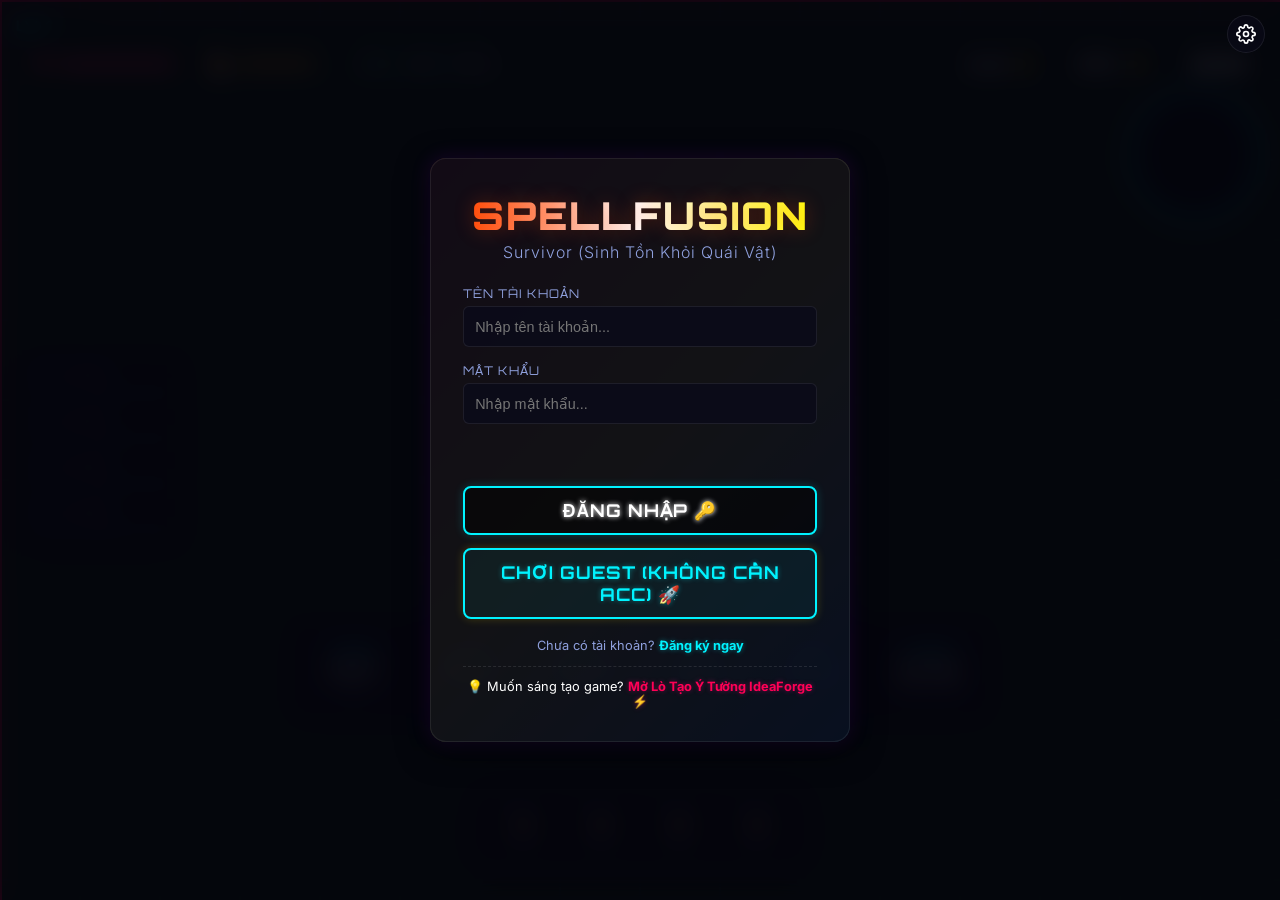
==== index.html @ fd679a21 "First commit to push code First commit to push code" ====
<!DOCTYPE html>
<html lang="vi">
<head>
  <meta charset="UTF-8">
  <meta name="viewport" content="width=device-width, initial-scale=1.0">
  <title>Spellfusion Survivor - Pháp Sư Ghép Ngọc</title>
  <link rel="stylesheet" href="style.css">
  <script>
    window.addEventListener('error', function(e) {
      const errorDiv = document.getElementById('debug-error-console') || document.createElement('div');
      errorDiv.id = 'debug-error-console';
      errorDiv.style.position = 'fixed';
      errorDiv.style.bottom = '0';
      errorDiv.style.left = '0';
      errorDiv.style.width = '100%';
      errorDiv.style.maxHeight = '250px';
      errorDiv.style.background = 'rgba(255, 0, 0, 0.9)';
      errorDiv.style.color = 'white';
      errorDiv.style.padding = '15px';
      errorDiv.style.zIndex = '100000';
      errorDiv.style.overflow = 'auto';
      errorDiv.style.fontFamily = 'monospace';
      errorDiv.style.fontSize = '12px';
      errorDiv.style.boxSizing = 'border-box';
      
      let msg = e.message || 'Lỗi tải script/module';
      let src = e.filename || (e.target && (e.target.src || e.target.href)) || 'Unknown Source';
      errorDiv.innerHTML += '<div><b>[Static Error]</b> ' + msg + ' at ' + src + '</div>';
      document.body.appendChild(errorDiv);
    }, true);

    window.addEventListener('unhandledrejection', function(e) {
      const errorDiv = document.getElementById('debug-error-console') || document.createElement('div');
      errorDiv.id = 'debug-error-console';
      errorDiv.style.position = 'fixed';
      errorDiv.style.bottom = '0';
      errorDiv.style.left = '0';
      errorDiv.style.width = '100%';
      errorDiv.style.maxHeight = '250px';
      errorDiv.style.background = 'rgba(255, 100, 0, 0.9)';
      errorDiv.style.color = 'white';
      errorDiv.style.padding = '15px';
      errorDiv.style.zIndex = '100000';
      errorDiv.style.overflow = 'auto';
      errorDiv.style.fontFamily = 'monospace';
      errorDiv.style.fontSize = '12px';
      errorDiv.style.boxSizing = 'border-box';
      errorDiv.innerHTML += '<div><b>[Unhandled Rejection]</b> ' + (e.reason && e.reason.message ? e.reason.message : e.reason) + '</div>';
      document.body.appendChild(errorDiv);
    });
  </script>
</head>
<body>
  <div id="game-container">
    <!-- Game Canvas -->
    <canvas id="game-canvas"></canvas>

    <!-- Wave Control Panel (Skip Wave & Auto Skip) -->
    <div id="wave-control-panel" class="wave-control-panel" style="display: none;">
      <button id="skip-wave-btn" class="wave-btn">BỎ QUA CHỜ ➔</button>
      <label class="wave-checkbox-label">
        <input type="checkbox" id="auto-skip-checkbox">
        TỰ ĐỘNG BẮT ĐẦU ĐỢT
      </label>
    </div>

    <!-- Cooldown Sidebar (Left Corner) -->
    <div id="cooldown-sidebar" class="sidebar-cooldown-panel"></div>

    <!-- Minimap Panel (Top Right Corner) -->
    <div id="minimap-container" class="minimap-panel">
      <canvas id="minimap-canvas" width="120" height="120"></canvas>
    </div>

    <!-- HUD (Heads-Up Display) -->
    <div id="hud">
      <div class="hud-top">
        <!-- XP Progress Bar -->
        <div class="xp-container">
          <div class="xp-label">LV. <span id="hud-level">1</span></div>
          <div class="xp-bar-outer">
            <div id="hud-xp-bar" class="xp-bar-inner"></div>
          </div>
        </div>

        <div class="hud-stats-row" style="display: flex; align-items: center; gap: 0.8rem; flex-wrap: wrap;">
          <!-- HP Health Bar -->
          <div class="health-container" style="display: flex; align-items: center; gap: 0.4rem;">
            <span class="health-icon" style="color: #ff3366; font-size: 1.1rem; text-shadow: 0 0 5px #ff3366;">❤</span>
            <div class="health-bar-outer" style="width: 120px; height: 10px; background: rgba(255,255,255,0.06); border: 1px solid var(--glass-border); border-radius: 5px; overflow: hidden; position: relative;">
              <div id="hud-health-bar" class="health-bar-inner" style="width: 100%; height: 100%; background: #ff3366; box-shadow: 0 0 5px #ff3366; transition: width 0.15s;"></div>
            </div>
          </div>

          <!-- Hunger Bar -->
          <div class="hunger-container" style="display: flex; align-items: center; gap: 0.4rem;">
            <span class="hunger-icon" style="color: #ff9800; font-size: 1.1rem; text-shadow: 0 0 5px #ff9800;">🍖</span>
            <div class="hunger-bar-outer" style="width: 80px; height: 8px; background: rgba(255,255,255,0.06); border: 1px solid var(--glass-border); border-radius: 4px; overflow: hidden; position: relative;">
              <div id="hud-hunger-bar" class="hunger-bar-inner" style="width: 100%; height: 100%; background: #ff9800; box-shadow: 0 0 5px #ff9800; transition: width 0.1s;"></div>
            </div>
          </div>

          <!-- Resources Panel -->
          <div class="resources-group" style="display: flex; align-items: center; gap: 0.8rem; font-family: 'Orbitron', sans-serif; font-size: 0.75rem; color: #fff; margin-left: 1rem; border-left: 1px dashed rgba(255,255,255,0.15); padding-left: 1rem;">
            <div class="hud-resource">Gỗ: <span id="hud-wood" style="color: #00ff7f; font-weight: bold;">0</span></div>
            <div class="hud-resource">Đá: <span id="hud-stone" style="color: #87cefa; font-weight: bold;">0</span></div>
            <div class="hud-resource">Sắt: <span id="hud-iron" style="color: #da70d6; font-weight: bold;">0</span></div>
          </div>

          <!-- Score, Kills, Timer -->
          <div class="stats-group" style="margin-left: auto; display: flex; gap: 0.8rem;">
            <div class="hud-stat">Quái: <span id="hud-kills">0</span></div>
            <div class="hud-stat">Điểm: <span id="hud-score">0</span></div>
            <div class="hud-stat timer"><span id="hud-timer">00:00</span></div>
          </div>
        </div>
      </div>

      <!-- Spells List HUD (Bottom Center) -->
      <div id="element-hud" class="spells-hud">
        <div class="spell-slot-container">
          <div class="spell-hud-slot empty" id="spell-slot-1">
            <div class="spell-hud-cd-overlay" id="spell-cd-1"></div>
            <span class="spell-hud-key">Z</span>
            <span class="spell-hud-lvl"></span>
            <div class="spell-hud-icon">🔒</div>
            <div class="spell-hud-name">KHOÁ</div>
          </div>
          <div class="spell-hud-slot empty" id="spell-slot-2">
            <div class="spell-hud-cd-overlay" id="spell-cd-2"></div>
            <span class="spell-hud-key">X</span>
            <span class="spell-hud-lvl"></span>
            <div class="spell-hud-icon">🔒</div>
            <div class="spell-hud-name">KHOÁ</div>
          </div>
          <div class="spell-hud-slot empty" id="spell-slot-3">
            <div class="spell-hud-cd-overlay" id="spell-cd-3"></div>
            <span class="spell-hud-key">C</span>
            <span class="spell-hud-lvl"></span>
            <div class="spell-hud-icon">🔒</div>
            <div class="spell-hud-name">KHOÁ</div>
          </div>
          <div class="spell-hud-slot empty" id="spell-slot-4">
            <div class="spell-hud-cd-overlay" id="spell-cd-4"></div>
            <span class="spell-hud-key">V</span>
            <span class="spell-hud-lvl"></span>
            <div class="spell-hud-icon">🔒</div>
            <div class="spell-hud-name">KHOÁ</div>
          </div>
        </div>
      </div>
    </div>

    <!-- Login / Register Screen -->
    <div id="login-screen" class="screen active">
      <div class="panel" style="max-width: 420px; width: 90%; padding: 2rem;">
        <h1 style="font-size: 2.4rem; margin-bottom: 0.2rem;">Spellfusion</h1>
        <div class="subtitle" style="margin-bottom: 1.5rem;">Survivor (Sinh Tồn Khỏi Quái Vật)</div>
        
        <!-- Login Form -->
        <div id="login-form-container">
          <div style="text-align: left; margin-bottom: 1rem;">
            <label style="font-family: 'Orbitron', sans-serif; font-size: 0.75rem; color: #8fa0dd; display: block; margin-bottom: 0.35rem; letter-spacing: 1px;">TÊN TÀI KHOẢN</label>
            <input type="text" id="login-username" placeholder="Nhập tên tài khoản..." maxlength="12" style="width: 100%; padding: 0.7rem; border-radius: 6px; border: 1px solid var(--glass-border); background: rgba(10,10,25,0.8); color: #fff; outline: none; font-size: 0.9rem;">
          </div>
          <div style="text-align: left; margin-bottom: 1.2rem;">
            <label style="font-family: 'Orbitron', sans-serif; font-size: 0.75rem; color: #8fa0dd; display: block; margin-bottom: 0.35rem; letter-spacing: 1px;">MẬT KHẨU</label>
            <input type="password" id="login-password" placeholder="Nhập mật khẩu..." style="width: 100%; padding: 0.7rem; border-radius: 6px; border: 1px solid var(--glass-border); background: rgba(10,10,25,0.8); color: #fff; outline: none; font-size: 0.9rem;">
          </div>
          <div id="login-message" style="color: var(--neon-magenta); font-size: 0.8rem; min-height: 1.2rem; margin-bottom: 1rem; font-weight: 600; text-align: center;"></div>
          <button id="login-btn" class="btn" style="width: 100%; margin-top: 0.5rem; padding: 0.7rem 1rem;">ĐĂNG NHẬP 🔑</button>
          <button id="guest-login-btn" class="btn btn-secondary" style="width: 100%; margin-top: 0.8rem; padding: 0.7rem 1rem; border-color: var(--neon-cyan); color: var(--neon-cyan); background: rgba(0, 243, 255, 0.05); text-shadow: 0 0 5px rgba(0,243,255,0.4);">CHƠI GUEST (KHÔNG CẦN ACC) 🚀</button>
          <div style="margin-top: 1.2rem; font-size: 0.8rem; color: #8fa0dd; text-align: center;">
            Chưa có tài khoản? <a href="#" id="go-to-register" style="color: var(--neon-cyan); text-decoration: none; font-weight: bold; text-shadow: 0 0 5px rgba(0, 243, 255, 0.4);">Đăng ký ngay</a>
          </div>
          <div style="margin-top: 0.8rem; padding-top: 0.8rem; border-top: 1px dashed rgba(255, 255, 255, 0.1); font-size: 0.8rem; text-align: center;">
            💡 Muốn sáng tạo game? <a href="./idea-forge/index.html" style="color: var(--neon-magenta); text-decoration: none; font-weight: bold; text-shadow: 0 0 5px rgba(255, 0, 127, 0.4);">Mở Lò Tạo Ý Tưởng IdeaForge ⚡</a>
          </div>
        </div>

        <!-- Register Form -->
        <div id="register-form-container" style="display: none;">
          <div style="text-align: left; margin-bottom: 1rem;">
            <label style="font-family: 'Orbitron', sans-serif; font-size: 0.75rem; color: #8fa0dd; display: block; margin-bottom: 0.35rem; letter-spacing: 1px;">TẠO TÊN TÀI KHOẢN</label>
            <input type="text" id="register-username" placeholder="Nhập tên đăng ký..." maxlength="12" style="width: 100%; padding: 0.7rem; border-radius: 6px; border: 1px solid var(--glass-border); background: rgba(10,10,25,0.8); color: #fff; outline: none; font-size: 0.9rem;">
          </div>
          <div style="text-align: left; margin-bottom: 1.2rem;">
            <label style="font-family: 'Orbitron', sans-serif; font-size: 0.75rem; color: #8fa0dd; display: block; margin-bottom: 0.35rem; letter-spacing: 1px;">TẠO MẬT KHẨU</label>
            <input type="password" id="register-password" placeholder="Nhập mật khẩu mới..." style="width: 100%; padding: 0.7rem; border-radius: 6px; border: 1px solid var(--glass-border); background: rgba(10,10,25,0.8); color: #fff; outline: none; font-size: 0.9rem;">
          </div>
          <div id="register-message" style="color: var(--neon-magenta); font-size: 0.8rem; min-height: 1.2rem; margin-bottom: 1rem; font-weight: 600; text-align: center;"></div>
          <button id="register-btn" class="btn btn-secondary" style="width: 100%; margin-top: 0.5rem; padding: 0.7rem 1rem;">ĐẠNG KÝ MỚI 📝</button>
          <div style="margin-top: 1.2rem; font-size: 0.8rem; color: #8fa0dd; text-align: center;">
            Đã có tài khoản? <a href="#" id="go-to-login" style="color: var(--neon-cyan); text-decoration: none; font-weight: bold; text-shadow: 0 0 5px rgba(0, 243, 255, 0.4);">Đăng nhập</a>
          </div>
        </div>
      </div>
    </div>

    <!-- Floating Settings Gear Button -->
    <button id="global-settings-btn" class="settings-gear-btn" title="Cài đặt">
      <svg viewBox="0 0 24 24" width="20" height="20" fill="none" stroke="currentColor" stroke-width="2" stroke-linecap="round" stroke-linejoin="round">
        <circle cx="12" cy="12" r="3"></circle>
        <path d="M19.4 15a1.65 1.65 0 0 0 .33 1.82l.06.06a2 2 0 1 1-2.83 2.83l-.06-.06a1.65 1.65 0 0 0-1.82-.33 1.65 1.65 0 0 0-1 1.51V21a2 2 0 0 1-4 0v-.09A1.65 1.65 0 0 0 9 19.4a1.65 1.65 0 0 0-1.82.33l-.06.06a2 2 0 1 1-2.83-2.83l.06-.06a1.65 1.65 0 0 0 .33-1.82 1.65 1.65 0 0 0-1.51-1H3a2 2 0 0 1 0-4h.09A1.65 1.65 0 0 0 4.6 9a1.65 1.65 0 0 0-.33-1.82l-.06-.06a2 2 0 1 1 2.83-2.83l.06.06a1.65 1.65 0 0 0 1.82.33H9a1.65 1.65 0 0 0 1-1.51V3a2 2 0 0 1 4 0v.09a1.65 1.65 0 0 0 1 1.51 1.65 1.65 0 0 0 1.82-.33l.06-.06a2 2 0 1 1 2.83 2.83l-.06.06a1.65 1.65 0 0 0-.33 1.82V9a1.65 1.65 0 0 0 1.51 1H21a2 2 0 0 1 0 4h-.09a1.65 1.65 0 0 0-1.51 1z"></path>
      </svg>
    </button>

    <!-- Lobby HUD Overlay (Profile and Giftcode visible in sảnh chờ) -->
    <div id="lobby-hud" class="lobby-hud" style="display: none;">
      <div class="lobby-profile-card">
        <div style="font-size: 0.85rem; color: #b0c0f0;">Chiến Binh: <strong id="lobby-username-display" style="color: #fff; text-shadow: 0 0 5px #fff;">Guest</strong></div>
        <div style="font-family: 'Orbitron', sans-serif; font-size: 0.72rem; color: var(--neon-cyan); margin-top: 2px;">LV <span id="lobby-menu-level">1</span></div>
        <div style="font-family: 'Orbitron', sans-serif; font-size: 0.75rem; color: var(--neon-yellow); margin-top: 2px;">Vàng: <span id="lobby-menu-gold">0</span></div>
        <button id="lobby-logout-btn" class="btn" style="margin-top: 8px; padding: 3px 8px; font-size: 0.65rem; border-color: var(--neon-magenta); color: var(--neon-magenta); width: 100%;">ĐĂNG XUẤT</button>
      </div>
      
      <div class="lobby-giftcode-card" style="margin-top: 12px;">
        <div style="font-family: 'Orbitron', sans-serif; font-size: 0.7rem; color: #8fa0dd; letter-spacing: 0.5px;">GIFTCODE</div>
        <div style="display: flex; gap: 4px; margin-top: 6px;">
          <input type="text" id="lobby-giftcode-input" placeholder="CODE..." style="width: 80px; padding: 4px; font-size: 0.7rem; border-radius: 4px; border: 1px solid var(--glass-border); background: rgba(10,10,25,0.8); color: #fff; outline: none; text-transform: uppercase;">
          <button id="lobby-giftcode-claim-btn" class="btn" style="padding: 4px 8px; font-size: 0.7rem; border-color: var(--neon-cyan);">NHẬN</button>
        </div>
        <div id="lobby-giftcode-message" style="font-size: 0.65rem; color: var(--neon-magenta); font-weight: 600; min-height: 12px; margin-top: 4px; text-align: center;"></div>
      </div>
    </div>

    <!-- Fallback Start Menu Screen (In case sảnh load chậm) -->
    <div id="start-screen" class="screen">
      <div class="panel" style="max-width: 420px; width: 90%; padding: 2rem;">
        <h2> Spellfusion </h2>
        <div class="subtitle" style="margin-bottom: 1.5rem;">Sảnh Chờ 2D Đang Tải...</div>
        <button id="start-btn" class="btn" style="width: 100%;">VÀO SẢNH CHỜ</button>
      </div>
    </div>

    <!-- Game Setup Modal (Triggers when Player walks to Portal) -->
    <div id="game-setup-modal" class="screen">
      <div class="panel" style="max-width: 600px; width: 95%; padding: 2rem; text-align: left;">
        <h2 style="text-align: center;">VÙNG ĐẤT CHIẾN ĐẤU</h2>
        <div class="subtitle" style="text-align: center; margin-bottom: 1.5rem;">Chọn bản đồ thế giới và độ khó để tiến vào sinh tồn</div>
        
        <div style="margin-bottom: 1.2rem;">
          <h3 style="font-family: 'Orbitron', sans-serif; font-size: 0.8rem; color: #8fa0dd; letter-spacing: 1px; text-transform: uppercase; margin-bottom: 0.5rem;">Chọn bản đồ</h3>
          <div id="map-selection" class="map-selection-container" style="margin: 0;">
            <!-- Injected by JS -->
          </div>
        </div>

        <div style="margin-bottom: 1.5rem;">
          <h3 style="font-family: 'Orbitron', sans-serif; font-size: 0.8rem; color: #8fa0dd; letter-spacing: 1px; text-transform: uppercase; margin-bottom: 0.5rem;">Độ Khó (Hệ Số Vàng)</h3>
          <div id="difficulty-selection" style="display: flex; gap: 0.5rem; width: 100%;">
            <button class="btn diff-btn selected" data-diff="normal" style="flex: 1; font-size: 0.7rem; padding: 0.5rem 0.2rem; border-color: #00ff7f; background: rgba(0, 255, 127, 0.05); color: #00ff7f;">THƯỜNG (x1)</button>
            <button class="btn diff-btn locked" id="diff-hard-btn" data-diff="hard" disabled style="flex: 1; font-size: 0.7rem; padding: 0.5rem 0.2rem; border-color: rgba(255,255,255,0.08); background: rgba(255,255,255,0.01); color: rgba(255,255,255,0.35); cursor: not-allowed;">KHÓ 🔒</button>
            <button class="btn diff-btn locked" id="diff-hardcore-btn" data-diff="hardcore" disabled style="flex: 1; font-size: 0.7rem; padding: 0.5rem 0.2rem; border-color: rgba(255,255,255,0.08); background: rgba(255,255,255,0.01); color: rgba(255,255,255,0.35); cursor: not-allowed;">SIÊU KHÓ 🔒</button>
          </div>
        </div>

        <div style="display: flex; gap: 1rem;">
          <button id="close-game-setup-btn" class="btn btn-secondary" style="flex: 1; border-color: var(--neon-magenta); color: #fff;">QUAY LẠI</button>
          <button id="play-btn" class="btn btn-start-game" style="flex: 1.5; border-color: var(--neon-cyan); box-shadow: 0 0 15px rgba(0, 243, 255, 0.3); background: rgba(0, 243, 255, 0.05);">CHIẾN LUÔN</button>
        </div>
      </div>
    </div>

    <!-- Central Settings Modal -->
    <div id="settings-modal" class="screen">
      <div class="panel" style="max-width: 640px; width: 95%; padding: 2rem; text-align: left;">
        <h2 style="text-align: center;">CÀI ĐẶT</h2>
        <div class="subtitle" style="text-align: center; margin-bottom: 1rem;">Cấu hình cá nhân hóa âm thanh, tâm ngắm, giao diện và gameplay</div>

        <!-- Tab switcher -->
        <div id="settings-tabs" style="display: flex; gap: 0.4rem; justify-content: center; margin-bottom: 1rem; flex-wrap: wrap;">
          <button class="settings-tab-btn active" data-panel="sound" style="background: none; border: 1px solid var(--neon-cyan); font-family: 'Orbitron', sans-serif; font-size: 0.65rem; font-weight: bold; color: var(--neon-cyan); cursor: pointer; padding: 0.35rem 0.7rem; border-radius: 4px; transition: all 0.2s;">ÂM THANH</button>
          <button class="settings-tab-btn" data-panel="crosshair" style="background: none; border: 1px solid rgba(255,255,255,0.15); font-family: 'Orbitron', sans-serif; font-size: 0.65rem; font-weight: bold; color: #8fa0dd; cursor: pointer; padding: 0.35rem 0.7rem; border-radius: 4px; transition: all 0.2s;">TÂM NGẮM</button>
          <button class="settings-tab-btn" data-panel="display" style="background: none; border: 1px solid rgba(255,255,255,0.15); font-family: 'Orbitron', sans-serif; font-size: 0.65rem; font-weight: bold; color: #8fa0dd; cursor: pointer; padding: 0.35rem 0.7rem; border-radius: 4px; transition: all 0.2s;">HIỂN THỊ</button>
          <button class="settings-tab-btn" data-panel="gameplay" style="background: none; border: 1px solid rgba(255,255,255,0.15); font-family: 'Orbitron', sans-serif; font-size: 0.65rem; font-weight: bold; color: #8fa0dd; cursor: pointer; padding: 0.35rem 0.7rem; border-radius: 4px; transition: all 0.2s;">GAMEPLAY</button>
          <button class="settings-tab-btn" data-panel="perf" style="background: none; border: 1px solid rgba(255,255,255,0.15); font-family: 'Orbitron', sans-serif; font-size: 0.65rem; font-weight: bold; color: #8fa0dd; cursor: pointer; padding: 0.35rem 0.7rem; border-radius: 4px; transition: all 0.2s;">HIỆU NĂNG</button>
        </div>

        <div class="settings-content" style="max-height: 400px; overflow-y: auto; padding-right: 0.5rem;">

          <!-- PANEL: SOUND -->
          <div class="settings-panel" id="panel-sound" style="display: flex; flex-direction: column; gap: 0.9rem;">
            <div class="settings-row" style="display: flex; align-items: center; justify-content: space-between;">
              <label style="font-size: 0.85rem; color: #a8b2db;">Âm lượng tổng:</label>
              <div style="display: flex; align-items: center; gap: 0.8rem; width: 60%;">
                <input type="range" id="settings-volume" min="0" max="100" value="50" style="flex-grow: 1;">
                <span id="volume-val" style="font-family: 'Orbitron', sans-serif; font-size: 0.8rem; width: 35px; text-align: right;">50%</span>
              </div>
            </div>
            <div class="settings-row" style="display: flex; align-items: center; justify-content: space-between;">
              <label style="font-size: 0.85rem; color: #a8b2db;">Âm lượng nhạc nền:</label>
              <div style="display: flex; align-items: center; gap: 0.8rem; width: 60%;">
                <input type="range" id="settings-music-volume" min="0" max="100" value="40" style="flex-grow: 1;">
                <span id="music-vol-val" style="font-family: 'Orbitron', sans-serif; font-size: 0.8rem; width: 35px; text-align: right;">40%</span>
              </div>
            </div>
            <div class="settings-row" style="display: flex; align-items: center; justify-content: space-between;">
              <label style="font-size: 0.85rem; color: #a8b2db;">Âm lượng hiệu ứng:</label>
              <div style="display: flex; align-items: center; gap: 0.8rem; width: 60%;">
                <input type="range" id="settings-sfx-volume" min="0" max="100" value="70" style="flex-grow: 1;">
                <span id="sfx-vol-val" style="font-family: 'Orbitron', sans-serif; font-size: 0.8rem; width: 35px; text-align: right;">70%</span>
              </div>
            </div>
            <div class="settings-row" style="display: flex; align-items: center; justify-content: space-between;">
              <label style="font-size: 0.85rem; color: #a8b2db;">Tắt tiếng hoàn toàn:</label>
              <input type="checkbox" id="settings-mute" style="accent-color: var(--neon-magenta); cursor: pointer; width: 16px; height: 16px;">
            </div>
            <div class="settings-row" style="display: flex; align-items: center; justify-content: space-between;">
              <label style="font-size: 0.85rem; color: #a8b2db;">Tự tắt khi mất cửa sổ:</label>
              <input type="checkbox" id="settings-auto-mute" style="accent-color: var(--neon-magenta); cursor: pointer; width: 16px; height: 16px;" checked>
            </div>
          </div>

          <!-- PANEL: CROSSHAIR -->
          <div class="settings-panel" id="panel-crosshair" style="display: none; flex-direction: column; gap: 0.9rem;">
            <div class="settings-row" style="display: flex; align-items: center; justify-content: space-between;">
              <label style="font-size: 0.85rem; color: #a8b2db;">Kiểu tâm:</label>
              <select id="settings-crosshair-type" style="padding: 0.4rem; border-radius: 4px; border: 1px solid var(--glass-border); background: rgba(10,10,25,0.8); color: #fff; outline: none; width: 50%;">
                <option value="cross">Chữ Thập (+)</option>
                <option value="dot">Chấm Tròn (·)</option>
                <option value="circle">Vòng Tròn (⊙)</option>
                <option value="square">Hình Vuông (□)</option>
              </select>
            </div>
            <div class="settings-row" style="display: flex; align-items: center; justify-content: space-between;">
              <label style="font-size: 0.85rem; color: #a8b2db;">Màu sắc:</label>
              <div style="display: flex; align-items: center; gap: 0.6rem; width: 60%;">
                <select id="settings-crosshair-color" style="padding: 0.4rem; border-radius: 4px; border: 1px solid var(--glass-border); background: rgba(10,10,25,0.8); color: #fff; outline: none; flex-grow: 1;">
                  <option value="#00f3ff">Xanh Neon</option>
                  <option value="#ff0055">Đỏ Neon</option>
                  <option value="#00ff7f">Lục Neon</option>
                  <option value="#ffe600">Vàng Neon</option>
                  <option value="#ff9000">Cam Neon</option>
                  <option value="#cc00ff">Tím Neon</option>
                  <option value="#ffffff">Trắng</option>
                  <option value="custom">Tự chọn...</option>
                </select>
                <input type="color" id="settings-crosshair-custom-color" value="#00f3ff" style="width: 32px; height: 32px; border: none; border-radius: 4px; cursor: pointer; background: none; padding: 0;">
              </div>
            </div>
            <div class="settings-row" style="display: flex; align-items: center; justify-content: space-between;">
              <label style="font-size: 0.85rem; color: #a8b2db;">Kích thước:</label>
              <div style="display: flex; align-items: center; gap: 0.8rem; width: 60%;">
                <input type="range" id="settings-crosshair-size" min="4" max="30" value="14" style="flex-grow: 1;">
                <span id="settings-size-val" style="font-family: 'Orbitron', sans-serif; font-size: 0.8rem; width: 35px; text-align: right;">14px</span>
              </div>
            </div>
            <div class="settings-row" style="display: flex; align-items: center; justify-content: space-between;">
              <label style="font-size: 0.85rem; color: #a8b2db;">Khoảng hở:</label>
              <div style="display: flex; align-items: center; gap: 0.8rem; width: 60%;">
                <input type="range" id="settings-crosshair-gap" min="0" max="16" value="4" style="flex-grow: 1;">
                <span id="settings-gap-val" style="font-family: 'Orbitron', sans-serif; font-size: 0.8rem; width: 35px; text-align: right;">4px</span>
              </div>
            </div>
            <div class="settings-row" style="display: flex; align-items: center; justify-content: space-between;">
              <label style="font-size: 0.85rem; color: #a8b2db;">Độ dày nét:</label>
              <div style="display: flex; align-items: center; gap: 0.8rem; width: 60%;">
                <input type="range" id="settings-crosshair-thickness" min="1" max="6" value="2" style="flex-grow: 1;">
                <span id="settings-thickness-val" style="font-family: 'Orbitron', sans-serif; font-size: 0.8rem; width: 35px; text-align: right;">2px</span>
              </div>
            </div>
            <div class="settings-row" style="display: flex; align-items: center; justify-content: space-between;">
              <label style="font-size: 0.85rem; color: #a8b2db;">Độ trong suốt:</label>
              <div style="display: flex; align-items: center; gap: 0.8rem; width: 60%;">
                <input type="range" id="settings-crosshair-opacity" min="10" max="100" value="100" style="flex-grow: 1;">
                <span id="settings-opacity-val" style="font-family: 'Orbitron', sans-serif; font-size: 0.8rem; width: 35px; text-align: right;">100%</span>
              </div>
            </div>
            <div class="settings-row" style="display: flex; align-items: center; justify-content: space-between;">
              <label style="font-size: 0.85rem; color: #a8b2db;">Chấm tâm:</label>
              <div style="display: flex; align-items: center; gap: 0.8rem; width: 60%;">
                <input type="checkbox" id="settings-crosshair-dot" style="accent-color: var(--neon-magenta); cursor: pointer; width: 16px; height: 16px; flex-shrink: 0;">
                <input type="range" id="settings-crosshair-dot-size" min="1" max="8" value="3" style="flex-grow: 1;">
                <span id="settings-dot-size-val" style="font-family: 'Orbitron', sans-serif; font-size: 0.8rem; width: 35px; text-align: right;">3px</span>
              </div>
            </div>
            <div class="settings-row" style="display: flex; align-items: center; justify-content: space-between;">
              <label style="font-size: 0.85rem; color: #a8b2db;">Viền đen (Outline):</label>
              <div style="display: flex; align-items: center; gap: 0.8rem; width: 60%;">
                <input type="checkbox" id="settings-crosshair-outline" style="accent-color: var(--neon-magenta); cursor: pointer; width: 16px; height: 16px; flex-shrink: 0;">
                <input type="range" id="settings-crosshair-outline-thick" min="1" max="4" value="1" style="flex-grow: 1;">
                <span id="settings-outline-thick-val" style="font-family: 'Orbitron', sans-serif; font-size: 0.8rem; width: 35px; text-align: right;">1px</span>
              </div>
            </div>
            <div class="settings-row" style="display: flex; align-items: center; justify-content: space-between;">
              <label style="font-size: 0.85rem; color: #a8b2db;">Đổ bóng phát sáng:</label>
              <input type="checkbox" id="settings-crosshair-glow" checked style="accent-color: var(--neon-cyan); cursor: pointer; width: 16px; height: 16px;">
            </div>
            <div class="settings-row" style="display: flex; align-items: center; justify-content: center; gap: 2rem;">
              <span style="font-size: 0.85rem; color: #a8b2db;">Xem thử:</span>
              <div style="background: rgba(4,4,12,0.8); border: 1px solid var(--glass-border); border-radius: 8px; padding: 6px;">
                <canvas id="settings-crosshair-preview-canvas" width="120" height="60" style="background: transparent; display: block;"></canvas>
              </div>
            </div>
          </div>

          <!-- PANEL: DISPLAY -->
          <div class="settings-panel" id="panel-display" style="display: none; flex-direction: column; gap: 0.9rem;">
            <div class="settings-row" style="display: flex; align-items: center; justify-content: space-between;">
              <label style="font-size: 0.85rem; color: #a8b2db;">Số sát thương nổi:</label>
              <input type="checkbox" id="settings-damage-numbers" checked style="accent-color: var(--neon-cyan); cursor: pointer; width: 16px; height: 16px;">
            </div>
            <div class="settings-row" style="display: flex; align-items: center; justify-content: space-between;">
              <label style="font-size: 0.85rem; color: #a8b2db;">Thanh máu quái vật:</label>
              <select id="settings-enemy-hp-bar" style="padding: 0.4rem; border-radius: 4px; border: 1px solid var(--glass-border); background: rgba(10,10,25,0.8); color: #fff; outline: none; width: 50%;">
                <option value="always">Luôn hiển thị</option>
                <option value="damaged" selected>Khi bị thương</option>
                <option value="never">Ẩn</option>
              </select>
            </div>
            <div class="settings-row" style="display: flex; align-items: center; justify-content: space-between;">
              <label style="font-size: 0.85rem; color: #a8b2db;">Hiệu ứng rung màn hình:</label>
              <div style="display: flex; align-items: center; gap: 0.8rem; width: 60%;">
                <input type="checkbox" id="settings-screenshake" checked style="accent-color: var(--neon-cyan); cursor: pointer; width: 16px; height: 16px; flex-shrink: 0;">
                <input type="range" id="settings-screenshake-intensity" min="0" max="100" value="100" style="flex-grow: 1;">
                <span id="settings-shake-val" style="font-family: 'Orbitron', sans-serif; font-size: 0.8rem; width: 35px; text-align: right;">100%</span>
              </div>
            </div>
            <div class="settings-row" style="display: flex; align-items: center; justify-content: space-between;">
              <label style="font-size: 0.85rem; color: #a8b2db;">Độ mờ Minimap:</label>
              <div style="display: flex; align-items: center; gap: 0.8rem; width: 60%;">
                <input type="range" id="settings-minimap-opacity" min="20" max="100" value="80" style="flex-grow: 1;">
                <span id="settings-minimap-val" style="font-family: 'Orbitron', sans-serif; font-size: 0.8rem; width: 35px; text-align: right;">80%</span>
              </div>
            </div>
            <div class="settings-row" style="display: flex; align-items: center; justify-content: space-between;">
              <label style="font-size: 0.85rem; color: #a8b2db;">Cỡ chữ HUD:</label>
              <select id="settings-hud-scale" style="padding: 0.4rem; border-radius: 4px; border: 1px solid var(--glass-border); background: rgba(10,10,25,0.8); color: #fff; outline: none; width: 50%;">
                <option value="0.85">Nhỏ (85%)</option>
                <option value="1" selected>Bình thường (100%)</option>
                <option value="1.2">Lớn (120%)</option>
                <option value="1.4">Rất lớn (140%)</option>
              </select>
            </div>
            <div class="settings-row" style="display: flex; align-items: center; justify-content: space-between;">
              <label style="font-size: 0.85rem; color: #a8b2db;">Hiển thị FPS Counter:</label>
              <input type="checkbox" id="settings-show-fps" style="accent-color: var(--neon-cyan); cursor: pointer; width: 16px; height: 16px;">
            </div>
            <div class="settings-row" style="display: flex; align-items: center; justify-content: space-between;">
              <label style="font-size: 0.85rem; color: #a8b2db;">Hiệu ứng máu đỏ màn hình:</label>
              <input type="checkbox" id="settings-blood-screen" checked style="accent-color: var(--neon-cyan); cursor: pointer; width: 16px; height: 16px;">
            </div>
            <div class="settings-row" style="display: flex; align-items: center; justify-content: space-between;">
              <label style="font-size: 0.85rem; color: #a8b2db;">Hiệu ứng vignette:</label>
              <input type="checkbox" id="settings-vignette" checked style="accent-color: var(--neon-cyan); cursor: pointer; width: 16px; height: 16px;">
            </div>
          </div>

          <!-- PANEL: GAMEPLAY -->
          <div class="settings-panel" id="panel-gameplay" style="display: none; flex-direction: column; gap: 0.9rem;">
            <div class="settings-row" style="display: flex; align-items: center; justify-content: space-between;">
              <label style="font-size: 0.85rem; color: #a8b2db;">Tự động dừng khi mất cửa sổ:</label>
              <input type="checkbox" id="settings-auto-pause" checked style="accent-color: var(--neon-cyan); cursor: pointer; width: 16px; height: 16px;">
            </div>
            <div class="settings-row" style="display: flex; align-items: center; justify-content: space-between;">
              <label style="font-size: 0.85rem; color: #a8b2db;">Tốc độ mượt camera:</label>
              <div style="display: flex; align-items: center; gap: 0.8rem; width: 60%;">
                <input type="range" id="settings-camera-smoothing" min="1" max="20" value="10" style="flex-grow: 1;">
                <span id="settings-cam-val" style="font-family: 'Orbitron', sans-serif; font-size: 0.8rem; width: 35px; text-align: right;">10</span>
              </div>
            </div>
            <div class="settings-row" style="display: flex; align-items: center; justify-content: space-between;">
              <label style="font-size: 0.85rem; color: #a8b2db;">Ngôn ngữ:</label>
              <select id="settings-language" style="padding: 0.4rem; border-radius: 4px; border: 1px solid var(--glass-border); background: rgba(10,10,25,0.8); color: #fff; outline: none; width: 50%;">
                <option value="vi" selected>Tiếng Việt</option>
                <option value="en">English</option>
              </select>
            </div>
            <div class="settings-row" style="display: flex; align-items: center; justify-content: space-between;">
              <label style="font-size: 0.85rem; color: #a8b2db;">Phím lướt né:</label>
              <select id="settings-dash-key" style="padding: 0.4rem; border-radius: 4px; border: 1px solid var(--glass-border); background: rgba(10,10,25,0.8); color: #fff; outline: none; width: 50%;">
                <option value="space" selected>Space</option>
                <option value="shift">Shift</option>
                <option value="q">Q</option>
              </select>
            </div>
            <div class="settings-row" style="display: flex; align-items: center; justify-content: space-between;">
              <label style="font-size: 0.85rem; color: #a8b2db;">Hiển thị vùng spawn quái:</label>
              <input type="checkbox" id="settings-show-spawn-zone" style="accent-color: var(--neon-cyan); cursor: pointer; width: 16px; height: 16px;">
            </div>
            <div class="settings-row" style="display: flex; align-items: center; justify-content: space-between;">
              <label style="font-size: 0.85rem; color: #a8b2db;">Tự bắn khi giữ chuột:</label>
              <input type="checkbox" id="settings-auto-fire" checked style="accent-color: var(--neon-cyan); cursor: pointer; width: 16px; height: 16px;">
            </div>
            <div class="settings-row" style="display: flex; align-items: center; justify-content: space-between;">
              <label style="font-size: 0.85rem; color: #a8b2db;">Hiển thị tên quái:</label>
              <input type="checkbox" id="settings-show-enemy-name" style="accent-color: var(--neon-cyan); cursor: pointer; width: 16px; height: 16px;">
            </div>
          </div>

          <!-- PANEL: PERFORMANCE -->
          <div class="settings-panel" id="panel-perf" style="display: none; flex-direction: column; gap: 0.9rem;">
            <div class="settings-row" style="display: flex; align-items: center; justify-content: space-between;">
              <label style="font-size: 0.85rem; color: #a8b2db;">Giới hạn hiệu ứng hạt:</label>
              <select id="settings-particles" style="padding: 0.4rem; border-radius: 4px; border: 1px solid var(--glass-border); background: rgba(10,10,25,0.8); color: #fff; outline: none; width: 50%;">
                <option value="100">Rất thấp (100 hạt)</option>
                <option value="200">Thấp (200 hạt)</option>
                <option value="500">Trung bình (500 hạt)</option>
                <option value="1000" selected>Cao (1000 hạt)</option>
                <option value="2000">Rất cao (2000 hạt)</option>
              </select>
            </div>
            <div class="settings-row" style="display: flex; align-items: center; justify-content: space-between;">
              <label style="font-size: 0.85rem; color: #a8b2db;">Giới hạn FPS mục tiêu:</label>
              <select id="settings-fps-limit" style="padding: 0.4rem; border-radius: 4px; border: 1px solid var(--glass-border); background: rgba(10,10,25,0.8); color: #fff; outline: none; width: 50%;">
                <option value="30">30 FPS</option>
                <option value="60" selected>60 FPS</option>
                <option value="144">144 FPS</option>
                <option value="0">Không giới hạn</option>
              </select>
            </div>
            <div class="settings-row" style="display: flex; align-items: center; justify-content: space-between;">
              <label style="font-size: 0.85rem; color: #a8b2db;">Chất lượng đổ bóng:</label>
              <select id="settings-shadow-quality" style="padding: 0.4rem; border-radius: 4px; border: 1px solid var(--glass-border); background: rgba(10,10,25,0.8); color: #fff; outline: none; width: 50%;">
                <option value="off">Tắt</option>
                <option value="low">Thấp</option>
                <option value="high" selected>Cao</option>
              </select>
            </div>
            <div class="settings-row" style="display: flex; align-items: center; justify-content: space-between;">
              <label style="font-size: 0.85rem; color: #a8b2db;">Làm mờ nền (Blur):</label>
              <input type="checkbox" id="settings-enable-blur" checked style="accent-color: var(--neon-cyan); cursor: pointer; width: 16px; height: 16px;">
            </div>
            <div class="settings-row" style="display: flex; align-items: center; justify-content: space-between;">
              <label style="font-size: 0.85rem; color: #a8b2db;">Hiệu ứng glow trên quái:</label>
              <input type="checkbox" id="settings-enemy-glow" checked style="accent-color: var(--neon-cyan); cursor: pointer; width: 16px; height: 16px;">
            </div>
            <div style="background: rgba(0,243,255,0.04); border: 1px solid rgba(0,243,255,0.12); border-radius: 6px; padding: 0.7rem; margin-top: 0.4rem;">
              <div style="font-family: 'Orbitron', sans-serif; font-size: 0.7rem; color: var(--neon-cyan); margin-bottom: 0.4rem; letter-spacing: 0.5px;">CHẨN ĐOÁN HỆ THỐNG</div>
              <div style="font-size: 0.75rem; color: #a8b2db; display: flex; justify-content: space-between; margin-bottom: 0.25rem;">
                <span>FPS hiện tại:</span>
                <span id="diag-fps" style="color: #00ff7f; font-weight: bold;">--</span>
              </div>
              <div style="font-size: 0.75rem; color: #a8b2db; display: flex; justify-content: space-between; margin-bottom: 0.25rem;">
                <span>Hạt hiệu ứng đang hoạt động:</span>
                <span id="diag-particles" style="color: #ffe600; font-weight: bold;">--</span>
              </div>
              <div style="font-size: 0.75rem; color: #a8b2db; display: flex; justify-content: space-between;">
                <span>Quái vật trên màn:</span>
                <span id="diag-enemies" style="color: #ff0055; font-weight: bold;">--</span>
              </div>
            </div>
            <button id="settings-reset-btn" style="width: 100%; margin-top: 0.4rem; padding: 0.5rem; background: rgba(255,0,85,0.08); border: 1px solid var(--neon-magenta); color: var(--neon-magenta); font-family: 'Orbitron', sans-serif; font-size: 0.7rem; font-weight: bold; border-radius: 6px; cursor: pointer; letter-spacing: 1px; transition: all 0.2s;">ĐẶT LẠI CÀI ĐẶT GỐC</button>
          </div>

        </div>

        <button id="close-settings-btn" class="btn" style="width: 100%; border-color: var(--neon-cyan); margin-top: 1.5rem;">LƯU VÀ ĐÓNG</button>
      </div>
    </div>

    <!-- Crafting Overlay (B Key) -->
    <div id="crafting-overlay" class="crafting-overlay" style="display: none; position: absolute; bottom: 180px; left: 50%; transform: translateX(-50%); background: rgba(10,10,25,0.85); border: 1px solid var(--glass-border); padding: 15px; border-radius: 12px; z-index: 8; pointer-events: auto; display: flex; gap: 15px;">
      <div class="craft-item" data-type="barricade" style="text-align: center; cursor: pointer; padding: 10px; border: 1px solid rgba(255,255,255,0.1); border-radius: 8px; width: 100px; background: rgba(255,255,255,0.02); transition: all 0.2s;">
        <div style="font-family: 'Orbitron', sans-serif; font-size: 0.65rem; color: var(--neon-cyan); font-weight: bold;">[WOOD]</div>
        <div style="font-size: 0.75rem; font-weight: bold; margin-top: 5px; color: #fff;">RÀO GỖ</div>
        <div style="font-size: 0.65rem; color: #a8b2db; margin-top: 2px;">10 Gỗ</div>
      </div>
      <div class="craft-item" data-type="stonewall" style="text-align: center; cursor: pointer; padding: 10px; border: 1px solid rgba(255,255,255,0.1); border-radius: 8px; width: 100px; background: rgba(255,255,255,0.02); transition: all 0.2s;">
        <div style="font-family: 'Orbitron', sans-serif; font-size: 0.65rem; color: var(--neon-cyan); font-weight: bold;">[STONE]</div>
        <div style="font-size: 0.75rem; font-weight: bold; margin-top: 5px; color: #fff;">TƯỜNG ĐÁ</div>
        <div style="font-size: 0.65rem; color: #a8b2db; margin-top: 2px;">15 Đá</div>
      </div>
      <div class="craft-item" data-type="ironwall" style="text-align: center; cursor: pointer; padding: 10px; border: 1px solid rgba(255,255,255,0.1); border-radius: 8px; width: 100px; background: rgba(255,255,255,0.02); transition: all 0.2s;">
        <div style="font-family: 'Orbitron', sans-serif; font-size: 0.65rem; color: var(--neon-cyan); font-weight: bold;">[IRON]</div>
        <div style="font-size: 0.75rem; font-weight: bold; margin-top: 5px; color: #fff;">TƯỜNG SẮT</div>
        <div style="font-size: 0.65rem; color: #a8b2db; margin-top: 2px;">15 Sắt</div>
      </div>
      <div class="craft-item" data-type="campfire" style="text-align: center; cursor: pointer; padding: 10px; border: 1px solid rgba(255,255,255,0.1); border-radius: 8px; width: 100px; background: rgba(255,255,255,0.02); transition: all 0.2s;">
        <div style="font-family: 'Orbitron', sans-serif; font-size: 0.65rem; color: var(--neon-cyan); font-weight: bold;">[FIRE]</div>
        <div style="font-size: 0.75rem; font-weight: bold; margin-top: 5px; color: #fff;">LỬA TRẠI</div>
        <div style="font-size: 0.65rem; color: #a8b2db; margin-top: 2px;">15 Gỗ, 5 Đá</div>
      </div>
      <div class="craft-item" data-type="spiketrap" style="text-align: center; cursor: pointer; padding: 10px; border: 1px solid rgba(255,255,255,0.1); border-radius: 8px; width: 100px; background: rgba(255,255,255,0.02); transition: all 0.2s;">
        <div style="font-family: 'Orbitron', sans-serif; font-size: 0.65rem; color: var(--neon-cyan); font-weight: bold;">[SPIKE]</div>
        <div style="font-size: 0.75rem; font-weight: bold; margin-top: 5px; color: #fff;">BẪY GAI</div>
        <div style="font-size: 0.65rem; color: #a8b2db; margin-top: 2px;">5 Gỗ, 10 Đá</div>
      </div>
      <div class="craft-item" data-type="turret" style="text-align: center; cursor: pointer; padding: 10px; border: 1px solid rgba(255,255,255,0.1); border-radius: 8px; width: 100px; background: rgba(255,255,255,0.02); transition: all 0.2s;">
        <div style="font-family: 'Orbitron', sans-serif; font-size: 0.65rem; color: var(--neon-cyan); font-weight: bold;">[TURRET]</div>
        <div style="font-size: 0.75rem; font-weight: bold; margin-top: 5px; color: #fff;">TRỤ SÚNG</div>
        <div style="font-size: 0.65rem; color: #a8b2db; margin-top: 2px;">15 Đá, 10 Sắt</div>
      </div>
    </div>

    <!-- Chest Opened Reward Overlay -->
    <div id="chest-overlay" class="screen">
      <div class="panel" style="max-width: 780px; width: 95%; padding: 2.5rem; text-align: center;">
        <h2>RƯƠNG THẦN BẢO</h2>
        <div class="subtitle" style="margin-bottom: 2rem;">Nhận ngay 3 Nâng cấp cùng lúc từ chiến tích tiêu diệt Boss</div>
        
        <div id="chest-upgrades-container" style="display: flex; gap: 1.5rem; justify-content: center; margin-bottom: 2rem; flex-wrap: wrap;">
          <!-- Injected by JS -->
        </div>
        
        <button id="open-chest-claim-btn" class="btn" style="border-color: var(--neon-yellow); width: 100%; font-size: 1.25rem;">NHẬN TẤT CẢ CÁC NÂNG CẤP</button>
      </div>
    </div>

    <!-- Character Selection Modal Overlay -->
    <div id="char-select-modal" class="screen">
      <div class="panel" style="max-width: 820px; width: 95%; padding: 2rem;">
        <h2 style="margin-bottom: 0.5rem;">BẢNG CHỌN CHIẾN BINH</h2>
        <div class="subtitle" style="margin-bottom: 1.2rem;">Chọn nhân vật chiến đấu (hoặc cày vàng để mở khóa nhân vật mới)</div>
        
        <div id="character-selection" class="character-selection-container" style="margin-bottom: 1rem;">
          <!-- Dynamically populated character list -->
        </div>
        
        <div id="character-details" class="character-details-panel" style="margin-bottom: 1.5rem;">
          <!-- Character details injected here -->
        </div>
        
        <button id="close-char-select-btn" class="btn" style="width: 100%; border-color: var(--neon-cyan);">ĐỒNG Ý</button>
      </div>
    </div>

    <!-- Accessory Shop Modal Overlay -->
    <div id="shop-modal" class="screen">
      <div class="panel" style="max-width: 780px; width: 95%; padding: 1.5rem; max-height: 90%; overflow-y: auto;">
        <h2 style="margin-bottom: 0.2rem;">CỬA HÀNG TRANG BỊ</h2>
        <div class="subtitle" style="margin-bottom: 1rem;">Nâng cấp vĩnh viễn thuộc tính và trang bị phụ kiện cho Chiến binh</div>
        
        <div class="shop-tabs" style="display: flex; gap: 0.5rem; justify-content: center; margin-bottom: 1.2rem; border-bottom: 1px solid var(--glass-border); padding-bottom: 0.6rem;">
          <button class="shop-tab-btn active" data-tab="cosmetic" style="background: none; border: none; font-family: 'Orbitron', sans-serif; font-size: 0.8rem; font-weight: bold; color: var(--neon-cyan); cursor: pointer; outline: none; padding: 0.4rem 1rem;">TRANG BỊ NGOẠI HÌNH</button>
          <button class="shop-tab-btn" data-tab="pet" style="background: none; border: none; font-family: 'Orbitron', sans-serif; font-size: 0.8rem; font-weight: bold; color: #8fa0dd; cursor: pointer; outline: none; padding: 0.4rem 1rem;">THÚ NUÔI HỘ VỆ</button>
          <button class="shop-tab-btn" data-tab="stat" style="background: none; border: none; font-family: 'Orbitron', sans-serif; font-size: 0.8rem; font-weight: bold; color: #8fa0dd; cursor: pointer; outline: none; padding: 0.4rem 1rem;">BẢO VẬT CỔ ĐẠI</button>
        </div>
        
        <div id="shop-grid" class="shop-grid-container" style="display: grid; grid-template-columns: repeat(auto-fill, minmax(200px, 1fr)); gap: 1rem; max-height: 380px; overflow-y: auto; padding: 0.5rem; margin-bottom: 1.2rem; border-bottom: 1px solid rgba(255,255,255,0.05);">
          <!-- Dynamic shop items cards -->
        </div>
        
        <div style="display: flex; justify-content: space-between; align-items: center;">
          <span style="font-family: 'Orbitron', sans-serif; font-size: 0.85rem; font-weight: bold; color: var(--neon-yellow);">VÀNG TÍCH LŨY: <strong id="shop-gold-display">0</strong></span>
          <button id="close-shop-btn" class="btn" style="border-color: var(--neon-yellow); padding: 0.5rem 2rem; font-size: 0.95rem;">ĐÓNG CỬA HÀNG</button>
        </div>
      </div>
    </div>

    <!-- Level Up Screen -->
    <div id="level-up-screen" class="screen">
      <div class="panel" style="max-width: 800px; width: 95%;">
        <h2>NÂNG CẤP CHIẾN BINH</h2>
        <div class="subtitle">Chọn một nâng cấp để gia tăng sức mạnh chiến đấu</div>
        <div id="upgrade-choices" class="upgrade-container">
          <!-- Dynamic cards will be injected here -->
        </div>
      </div>
    </div>

    <!-- Game Over Screen -->
    <div id="game-over-screen" class="screen">
      <div class="panel">
        <h1 style="background: linear-gradient(to right, #ff4500, #ffffff, #ffff00); text-shadow: 0 0 20px rgba(255, 69, 0, 0.4);">THẤT BẠI</h1>
        <div class="subtitle">Sức mạnh cạn kiệt - Chiến binh gục ngã</div>
        
        <div class="stats-summary">
          <div class="summary-row">
            <span>Thời gian sống sót:</span>
            <span id="summary-time">00:00</span>
          </div>
          <div class="summary-row">
            <span>Cấp độ đạt được:</span>
            <span id="summary-level">1</span>
          </div>
          <div class="summary-row">
            <span>Tiền vàng kiếm được:</span>
            <span id="summary-kills" style="color: var(--neon-yellow); text-shadow: 0 0 5px var(--neon-yellow);">0</span>
          </div>
          <div class="summary-row" style="border-bottom: 2px solid var(--neon-cyan); padding-bottom: 0.8rem; margin-bottom: 0.5rem;">
            <span>Tổng điểm:</span>
            <span id="summary-score" style="color: #ffffff; text-shadow: 0 0 5px #ffffff;">0</span>
          </div>
        </div>
        
        <button id="restart-btn" class="btn btn-secondary">HỒI SINH</button>
        <button id="game-over-exit-btn" class="btn btn-secondary" style="margin-top: 1rem; width: 100%;">QUAY VỀ MENU</button>
      </div>
    </div>

    <!-- Pause Screen -->
    <div id="pause-screen" class="screen">
      <div class="panel">
        <h1 style="background: linear-gradient(to right, #00f3ff, #ffffff, #00f3ff); text-shadow: 0 0 20px rgba(0, 243, 255, 0.4);">TẠM DỪNG</h1>
        <div class="subtitle">Trận đấu đang tạm hoãn - Nhấn ESC hoặc nút dưới để tiếp tục</div>
        
        <button id="resume-btn" class="btn">TIẾP TỤC</button>
        <button id="exit-btn" class="btn btn-secondary" style="margin-top: 1rem; width: 100%;">THOÁT RA MENU</button>
      </div>
    </div>
  </div>

  <script>
    window.onerror = function(message, source, lineno, colno, error) {
      const errorDiv = document.createElement('div');
      errorDiv.style.position = 'fixed';
      errorDiv.style.top = '0';
      errorDiv.style.left = '0';
      errorDiv.style.width = '100%';
      errorDiv.style.height = '100%';
      errorDiv.style.background = 'rgba(10,10,25,0.95)';
      errorDiv.style.color = '#ff3366';
      errorDiv.style.padding = '30px';
      errorDiv.style.zIndex = '99999';
      errorDiv.style.fontFamily = 'monospace';
      errorDiv.style.fontSize = '14px';
      errorDiv.style.lineHeight = '1.6';
      errorDiv.style.whiteSpace = 'pre-wrap';
      errorDiv.style.overflow = 'auto';
      errorDiv.style.boxSizing = 'border-box';
      errorDiv.style.border = '3px solid #ff3366';
      
      errorDiv.innerHTML = '<h1 style="color:#ff3366;margin-top:0;font-size:28px;text-shadow:0 0 10px rgba(255,51,102,0.3);">⚠️ GAME BỊ SẬP (CRITICAL ERROR)</h1>' +
        '<p style="font-size:16px;color:#fff;background:rgba(255,51,102,0.1);padding:10px;border-radius:4px;"><b>Lỗi:</b> ' + message + '</p>' +
        '<p><b>File nguồn:</b> ' + source + '</p>' +
        '<p><b>Dòng:</b> ' + lineno + ' | <b>Cột:</b> ' + colno + '</p>' +
        '<p style="background:rgba(0,0,0,0.5);padding:15px;border-radius:4px;border:1px solid rgba(255,255,255,0.1);"><b>Stack Trace:</b><br>' + (error && error.stack ? error.stack : 'N/A') + '</p>' +
        '<button onclick="location.reload()" style="background:#ff3366;color:#fff;border:none;padding:12px 24px;cursor:pointer;font-weight:bold;margin-top:15px;border-radius:4px;box-shadow:0 0 15px rgba(255,51,102,0.4);font-family:\'Orbitron\',sans-serif;letter-spacing:1px;">TẢI LẠI TRANG 🔄</button>';
      document.body.appendChild(errorDiv);
      return false;
    };
  </script>
  <script src="./js/config.js"></script>
  <script src="./js/sound.js"></script>
  <script src="./js/particle.js"></script>
  <script src="./js/database.js"></script>
  <script src="./js/bullet.js"></script>
  <script src="./js/spell.js"></script>
  <script src="./js/enemy.js"></script>
  <script src="./js/player.js"></script>
  <script src="./js/upgrades.js"></script>
  <script src="./js/ui.js"></script>
  <script src="./js/game.js"></script>
</body>
</html>
---- style.css ----
@import url('https://fonts.googleapis.com/css2?family=Inter:wght@300;400;600&family=Orbitron:wght@500;700;900&display=swap');

:root {
  --neon-cyan: #00f3ff;
  --neon-magenta: #ff0055;
  --neon-purple: #9d00ff;
  --neon-yellow: #ffe600;
  
  /* Elemental Colors */
  --fire-color: #ff4500;
  --water-color: #00bfff;
  --lightning-color: #ffff00;
  --wind-color: #00ff7f;
  --empty-color: #444455;
  
  --bg-dark: #050510;
  --bg-grid: #0d0d26;
  --panel-bg: rgba(10, 10, 25, 0.8);
  --glass-border: rgba(255, 255, 255, 0.08);
}

* {
  box-sizing: border-box;
  margin: 0;
  padding: 0;
  user-select: none;
}

body, html {
  width: 100%;
  height: 100%;
  overflow: hidden;
  background-color: var(--bg-dark);
  font-family: 'Inter', sans-serif;
  color: #ffffff;
}

#game-container {
  position: relative;
  width: 100%;
  height: 100%;
  display: flex;
  justify-content: center;
  align-items: center;
  background: radial-gradient(circle at center, #0f1026 0%, var(--bg-dark) 100%);
}

#game-canvas {
  position: absolute;
  top: 0;
  left: 0;
  width: 100%;
  height: 100%;
  display: block;
}

/* UI Overlays & Screens */
.screen {
  position: absolute;
  top: 0;
  left: 0;
  width: 100%;
  height: 100%;
  display: flex;
  flex-direction: column;
  justify-content: center;
  align-items: center;
  background: rgba(4, 4, 12, 0.88);
  backdrop-filter: blur(12px);
  z-index: 10;
  transition: opacity 0.5s ease, visibility 0.5s ease;
  opacity: 0;
  visibility: hidden;
  pointer-events: none;
}

.screen.active {
  opacity: 1;
  visibility: visible;
  pointer-events: auto;
}

/* Glassmorphism Panel */
.panel {
  background: var(--panel-bg);
  border: 1px solid var(--glass-border);
  box-shadow: 0 8px 32px 0 rgba(0, 0, 0, 0.5), 
              0 0 20px rgba(157, 0, 255, 0.15);
  border-radius: 16px;
  padding: 2.5rem;
  max-width: 500px;
  width: 90%;
  text-align: center;
  position: relative;
}

.panel::before {
  content: '';
  position: absolute;
  top: -1px;
  left: -1px;
  right: -1px;
  bottom: -1px;
  border-radius: 16px;
  background: linear-gradient(135deg, var(--fire-color), var(--lightning-color), var(--water-color));
  z-index: -1;
  opacity: 0.2;
  transition: opacity 0.3s;
}

.panel:hover::before {
  opacity: 0.4;
}

/* Typography */
h1 {
  font-family: 'Orbitron', sans-serif;
  font-size: 3rem;
  font-weight: 900;
  letter-spacing: 2px;
  margin-bottom: 0.5rem;
  background: linear-gradient(to right, var(--fire-color), #ffffff, var(--lightning-color));
  -webkit-background-clip: text;
  -webkit-text-fill-color: transparent;
  text-shadow: 0 0 20px rgba(255, 69, 0, 0.3);
  text-transform: uppercase;
}

h2 {
  font-family: 'Orbitron', sans-serif;
  font-size: 2rem;
  margin-bottom: 1.5rem;
  color: var(--neon-cyan);
  text-shadow: 0 0 10px rgba(0, 243, 255, 0.5);
  text-transform: uppercase;
}

.subtitle {
  font-size: 1rem;
  color: #8fa0dd;
  margin-bottom: 2rem;
  font-weight: 300;
  letter-spacing: 1px;
}

/* Buttons */
.btn {
  display: inline-block;
  font-family: 'Orbitron', sans-serif;
  font-size: 1.1rem;
  font-weight: 700;
  letter-spacing: 1px;
  color: #ffffff;
  background: rgba(0, 0, 0, 0.5);
  border: 2px solid var(--neon-cyan);
  padding: 0.8rem 2.5rem;
  border-radius: 8px;
  cursor: pointer;
  outline: none;
  transition: all 0.25s ease-out;
  text-shadow: 0 0 5px #fff;
  box-shadow: 0 0 10px rgba(0, 243, 255, 0.2);
}

.btn:hover {
  background: var(--neon-cyan);
  color: #000000;
  box-shadow: 0 0 25px var(--neon-cyan);
  text-shadow: none;
  transform: translateY(-2px);
}

.btn:active {
  transform: translateY(1px);
}

.btn-secondary {
  border-color: var(--neon-yellow);
  box-shadow: 0 0 10px rgba(255, 230, 0, 0.2);
}

.btn-secondary:hover {
  background: var(--neon-yellow);
  color: #000000;
  box-shadow: 0 0 25px var(--neon-yellow);
}

/* HUD elements */
#hud {
  position: absolute;
  top: 0;
  left: 0;
  width: 100%;
  height: 100%;
  pointer-events: none;
  z-index: 5;
  display: flex;
  flex-direction: column;
  justify-content: space-between;
  padding: 1rem;
}

.hud-top {
  display: flex;
  flex-direction: column;
  width: 100%;
  gap: 0.75rem;
}

.xp-container {
  display: flex;
  align-items: center;
  gap: 1rem;
  width: 100%;
}

.xp-label {
  font-family: 'Orbitron', sans-serif;
  font-size: 0.9rem;
  color: var(--neon-cyan);
  text-shadow: 0 0 5px rgba(0, 243, 255, 0.5);
  font-weight: 700;
  width: 60px;
}

.xp-bar-outer {
  flex-grow: 1;
  height: 10px;
  background: rgba(255, 255, 255, 0.05);
  border: 1px solid var(--glass-border);
  border-radius: 5px;
  overflow: hidden;
  box-shadow: inset 0 0 5px rgba(0, 0, 0, 0.8);
}

.xp-bar-inner {
  width: 0%;
  height: 100%;
  background: linear-gradient(to right, var(--neon-cyan), var(--neon-purple));
  box-shadow: 0 0 10px var(--neon-cyan);
  transition: width 0.2s ease-out;
}

.hud-stats-row {
  display: flex;
  justify-content: space-between;
  align-items: center;
}

.health-container {
  display: flex;
  align-items: center;
  gap: 0.75rem;
  background: rgba(0, 0, 0, 0.4);
  padding: 0.4rem 1rem;
  border-radius: 20px;
  border: 1px solid var(--glass-border);
}

.health-icon {
  color: var(--neon-magenta);
  font-weight: bold;
  font-size: 1.1rem;
  text-shadow: 0 0 5px var(--neon-magenta);
}

.health-bar-outer {
  width: 120px;
  height: 8px;
  background: rgba(255, 255, 255, 0.05);
  border-radius: 4px;
  overflow: hidden;
}

.health-bar-inner {
  width: 100%;
  height: 100%;
  background: var(--neon-magenta);
  box-shadow: 0 0 8px var(--neon-magenta);
  transition: width 0.15s ease-out;
}

.stats-group {
  display: flex;
  gap: 1.5rem;
}

.hud-stat {
  font-family: 'Orbitron', sans-serif;
  font-size: 1rem;
  font-weight: 700;
  background: rgba(0, 0, 0, 0.4);
  padding: 0.4rem 1rem;
  border-radius: 20px;
  border: 1px solid var(--glass-border);
  display: flex;
  gap: 0.5rem;
}

.hud-stat span {
  color: var(--neon-yellow);
  text-shadow: 0 0 5px rgba(255, 230, 0, 0.5);
}

.hud-stat.timer span {
  color: #ffffff;
  text-shadow: 0 0 5px rgba(255, 255, 255, 0.5);
}

/* Elemental Slots HUD at the bottom */
#element-hud {
  align-self: center;
  margin-bottom: 1rem;
  display: flex;
  align-items: center;
  gap: 1.5rem;
  background: rgba(10, 10, 20, 0.85);
  border: 1px solid var(--glass-border);
  padding: 0.8rem 2rem;
  border-radius: 16px;
  box-shadow: 0 8px 32px 0 rgba(0, 0, 0, 0.6),
              inset 0 0 15px rgba(255, 255, 255, 0.03);
  pointer-events: auto;
}

.slot-container {
  display: flex;
  flex-direction: column;
  align-items: center;
  gap: 4px;
}

.slot-title {
  font-family: 'Orbitron', sans-serif;
  font-size: 0.65rem;
  color: #777788;
  font-weight: 700;
  letter-spacing: 1px;
}

.element-slot {
  width: 55px;
  height: 55px;
  border-radius: 50%;
  display: flex;
  justify-content: center;
  align-items: center;
  font-family: 'Orbitron', sans-serif;
  font-weight: bold;
  font-size: 0.8rem;
  letter-spacing: 0.5px;
  transition: all 0.3s cubic-bezier(0.175, 0.885, 0.32, 1.275);
  text-shadow: 0 0 4px rgba(255, 255, 255, 0.4);
}

.element-slot.empty {
  border: 2px dashed var(--empty-color);
  color: #555566;
  background: rgba(20, 20, 30, 0.3);
  box-shadow: inset 0 0 8px rgba(0, 0, 0, 0.5);
}

.element-slot.fire {
  border: 2px solid var(--fire-color);
  color: #ff9977;
  background: rgba(255, 69, 0, 0.2);
  box-shadow: 0 0 15px rgba(255, 69, 0, 0.4), inset 0 0 8px rgba(255, 69, 0, 0.3);
}

.element-slot.water {
  border: 2px solid var(--water-color);
  color: #99e6ff;
  background: rgba(0, 191, 255, 0.2);
  box-shadow: 0 0 15px rgba(0, 191, 255, 0.4), inset 0 0 8px rgba(0, 191, 255, 0.3);
}

.element-slot.lightning {
  border: 2px solid var(--lightning-color);
  color: #ffffcc;
  background: rgba(255, 255, 0, 0.15);
  box-shadow: 0 0 15px rgba(255, 255, 0, 0.4), inset 0 0 8px rgba(255, 255, 0, 0.3);
}

.element-slot.wind {
  border: 2px solid var(--wind-color);
  color: #ccffdd;
  background: rgba(0, 255, 127, 0.15);
  box-shadow: 0 0 15px rgba(0, 255, 127, 0.4), inset 0 0 8px rgba(0, 255, 127, 0.3);
}

.spell-combiner {
  display: flex;
  flex-direction: column;
  align-items: center;
  min-width: 180px;
  text-align: center;
}

#spell-name {
  font-family: 'Orbitron', sans-serif;
  font-size: 1rem;
  font-weight: 900;
  color: #ffffff;
  text-shadow: 0 0 8px rgba(255, 255, 255, 0.8);
  margin-bottom: 2px;
  letter-spacing: 1px;
}

#spell-combo {
  font-size: 0.75rem;
  color: #8fa0dd;
  font-weight: 300;
}

/* Level Up Upgrade Choices */
#level-up-screen {
  background: rgba(3, 3, 10, 0.92);
}

.upgrade-container {
  display: flex;
  gap: 1.5rem;
  margin-top: 1.5rem;
  max-width: 900px;
  width: 90%;
  justify-content: center;
}

.upgrade-card {
  flex: 1;
  max-width: 250px;
  background: rgba(12, 12, 30, 0.6);
  border: 2px solid var(--glass-border);
  border-radius: 12px;
  padding: 1.5rem;
  cursor: pointer;
  transition: all 0.3s cubic-bezier(0.25, 0.8, 0.25, 1);
  display: flex;
  flex-direction: column;
  align-items: center;
  text-align: center;
  position: relative;
  overflow: hidden;
  pointer-events: auto;
}

.upgrade-card:hover {
  transform: translateY(-8px) scale(1.03);
  background: rgba(18, 18, 44, 0.85);
  border-color: var(--neon-cyan);
  box-shadow: 0 10px 25px rgba(0, 243, 255, 0.2), 
              0 0 15px rgba(0, 243, 255, 0.1);
}

.upgrade-card.rare:hover {
  border-color: var(--neon-purple);
  box-shadow: 0 10px 25px rgba(157, 0, 255, 0.3), 
              0 0 15px rgba(157, 0, 255, 0.2);
}

.upgrade-card.epic:hover {
  border-color: var(--neon-yellow);
  box-shadow: 0 10px 25px rgba(255, 230, 0, 0.3), 
              0 0 15px rgba(255, 230, 0, 0.2);
}

.upgrade-rarity {
  font-family: 'Orbitron', sans-serif;
  font-size: 0.75rem;
  font-weight: 700;
  text-transform: uppercase;
  margin-bottom: 0.75rem;
  letter-spacing: 1px;
}

.upgrade-card.common .upgrade-rarity { color: #8fa0dd; }
.upgrade-card.rare .upgrade-rarity { color: var(--neon-purple); text-shadow: 0 0 5px rgba(157, 0, 255, 0.5); }
.upgrade-card.epic .upgrade-rarity { color: var(--neon-yellow); text-shadow: 0 0 5px rgba(255, 230, 0, 0.5); }

.upgrade-icon-wrapper {
  width: 60px;
  height: 60px;
  border-radius: 50%;
  background: rgba(0, 0, 0, 0.3);
  display: flex;
  justify-content: center;
  align-items: center;
  margin-bottom: 1rem;
  border: 1px solid var(--glass-border);
  font-size: 1.5rem;
  transition: all 0.3s;
}

.upgrade-card:hover .upgrade-icon-wrapper {
  background: rgba(0, 243, 255, 0.1);
  border-color: var(--neon-cyan);
}
.upgrade-card.rare:hover .upgrade-icon-wrapper {
  background: rgba(157, 0, 255, 0.1);
  border-color: var(--neon-purple);
}
.upgrade-card.epic:hover .upgrade-icon-wrapper {
  background: rgba(255, 230, 0, 0.15);
  border-color: var(--neon-yellow);
}

.upgrade-name {
  font-family: 'Orbitron', sans-serif;
  font-size: 1.1rem;
  font-weight: 700;
  margin-bottom: 0.5rem;
}

.upgrade-desc {
  font-size: 0.85rem;
  color: #b0c0f0;
  line-height: 1.35;
}

/* Instructions & Controls help */
.controls-guide {
  margin-top: 1.5rem;
  display: grid;
  grid-template-columns: 1fr 1fr;
  gap: 1rem;
  font-size: 0.85rem;
  text-align: left;
  border-top: 1px solid var(--glass-border);
  padding-top: 1rem;
  color: #8fa0dd;
}

.control-item {
  display: flex;
  align-items: center;
  gap: 0.5rem;
}

.key-cap {
  font-family: 'Orbitron', sans-serif;
  background: rgba(255, 255, 255, 0.1);
  border: 1px solid var(--glass-border);
  padding: 0.2rem 0.5rem;
  border-radius: 4px;
  color: var(--neon-cyan);
  font-weight: 700;
}

/* Stats overlay for Game Over */
.stats-summary {
  margin: 1.5rem 0;
  display: flex;
  flex-direction: column;
  gap: 0.75rem;
}

.summary-row {
  display: flex;
  justify-content: space-between;
  font-size: 0.95rem;
  border-bottom: 1px solid rgba(255, 255, 255, 0.05);
  padding-bottom: 0.4rem;
}

.summary-row span:last-child {
  font-weight: bold;
  color: var(--neon-cyan);
}

/* Crosshair Settings Customizer styles */
.settings-collapsible {
  max-height: 0;
  overflow: hidden;
  transition: max-height 0.35s ease-out, padding 0.35s ease-out, margin-top 0.35s ease-out, border-color 0.35s ease-out;
  display: flex;
  flex-direction: column;
  gap: 0.75rem;
  text-align: left;
  background: rgba(4, 4, 12, 0.6);
  padding: 0;
  border-radius: 8px;
  border: 1px solid transparent;
  margin-top: 0;
  width: 100%;
}

.settings-collapsible.active {
  max-height: 380px;
  padding: 1rem;
  border-color: var(--glass-border);
  margin-top: 1rem;
}

.settings-row {
  display: flex;
  align-items: center;
  justify-content: space-between;
  font-size: 0.85rem;
  color: #b0c0f0;
  gap: 1rem;
}

.settings-row label {
  font-family: 'Orbitron', sans-serif;
  font-weight: 500;
  flex-shrink: 0;
  width: 90px;
}

.settings-row select, .settings-row input[type="range"] {
  flex-grow: 1;
  background: rgba(20, 20, 40, 0.8);
  border: 1px solid var(--glass-border);
  border-radius: 4px;
  color: #fff;
  padding: 0.25rem 0.5rem;
  outline: none;
  font-size: 0.85rem;
}

.settings-row select option {
  background: #0d0d26;
  color: #fff;
}

.settings-row input[type="range"] {
  height: 6px;
  background: #1a1a33;
  border-radius: 3px;
  outline: none;
  cursor: pointer;
  -webkit-appearance: none;
}

.settings-row input[type="range"]::-webkit-slider-thumb {
  -webkit-appearance: none;
  width: 14px;
  height: 14px;
  border-radius: 50%;
  background: var(--neon-cyan);
  box-shadow: 0 0 5px var(--neon-cyan);
  cursor: pointer;
}

.settings-row span {
  width: 45px;
  text-align: right;
  font-size: 0.8rem;
  font-family: 'Orbitron', sans-serif;
  color: var(--neon-cyan);
}

.preview-box {
  display: flex;
  flex-direction: column;
  align-items: center;
  justify-content: center;
  background: rgba(10, 10, 25, 0.9);
  border: 1px dashed var(--neon-cyan);
  border-radius: 8px;
  padding: 0.6rem;
  margin-top: 0.4rem;
  position: relative;
}

.preview-label {
  position: absolute;
  top: 4px;
  left: 6px;
  font-size: 0.6rem;
  color: #778;
  font-family: 'Orbitron', sans-serif;
  letter-spacing: 1.5px;
  font-weight: bold;
}

#crosshair-preview-canvas {
  background: radial-gradient(circle, #0f1026 0%, #050510 100%);
  border-radius: 4px;
  box-shadow: inset 0 0 10px rgba(0,0,0,0.8);
}

/* Map Selection UI */
.map-selection-container {
  display: grid;
  grid-template-columns: repeat(2, 1fr);
  gap: 0.75rem;
  margin: 1rem 0 1.5rem 0;
  width: 100%;
}

.map-card {
  background: rgba(10, 10, 25, 0.7);
  border: 1px solid var(--glass-border);
  border-radius: 10px;
  padding: 0.6rem;
  cursor: pointer;
  transition: all 0.3s cubic-bezier(0.25, 0.8, 0.25, 1);
  display: flex;
  flex-direction: column;
  align-items: center;
  gap: 0.15rem;
  pointer-events: auto;
}

.map-card:hover {
  transform: translateY(-3px);
  background: rgba(18, 18, 44, 0.9);
  border-color: rgba(255, 255, 255, 0.2);
}

/* Map specific borders and shadows on selection */
.map-card.selected {
  transform: translateY(-2px) scale(1.02);
}

.map-card.selected.map-forest {
  border-color: #00ff7f;
  background: rgba(0, 255, 127, 0.12);
  box-shadow: 0 0 15px rgba(0, 255, 127, 0.35);
}

.map-card.selected.map-volcano {
  border-color: #ff4500;
  background: rgba(255, 69, 0, 0.12);
  box-shadow: 0 0 15px rgba(255, 69, 0, 0.35);
}

.map-card.selected.map-temple {
  border-color: #ffff00;
  background: rgba(255, 255, 0, 0.1);
  box-shadow: 0 0 15px rgba(255, 255, 0, 0.35);
}

.map-card.selected.map-castle {
  border-color: #00bfff;
  background: rgba(0, 191, 255, 0.12);
  box-shadow: 0 0 15px rgba(0, 191, 255, 0.35);
}

.map-icon {
  font-size: 1.5rem;
  filter: drop-shadow(0 0 4px rgba(255,255,255,0.2));
}

.map-name {
  font-family: 'Orbitron', sans-serif;
  font-size: 0.8rem;
  font-weight: 700;
  letter-spacing: 0.5px;
}

.map-desc {
  font-size: 0.6rem;
  color: #8fa0dd;
  line-height: 1.25;
}

/* Custom styles for slots of Wood and Magma in bottom HUD */
.element-slot.wood {
  border: 2px solid #2e8b57;
  color: #98fb98;
  background: rgba(46, 139, 87, 0.2);
  box-shadow: 0 0 15px rgba(46, 139, 87, 0.4), inset 0 0 8px rgba(46, 139, 87, 0.3);
}

.element-slot.magma {
  border: 2px solid #ff3300;
  color: #ff6347;
  background: rgba(255, 51, 0, 0.25);
  box-shadow: 0 0 15px rgba(255, 51, 0, 0.5), inset 0 0 8px rgba(255, 51, 0, 0.3);
}

/* Start Screen vertical scroll support */
#start-screen {
  overflow-y: auto;
  justify-content: flex-start;
  padding: 2.5rem 0;
}

/* Character Selection Layout */
.character-selection-container {
  display: flex;
  flex-wrap: wrap; /* Hỗ trợ tự động xuống hàng khi thiếu chỗ */
  justify-content: center;
  align-items: center;
  gap: 1.1rem;
  margin: 0.8rem 0 0.8rem 0;
  width: 100%;
}

.char-card {
  background: rgba(10, 10, 25, 0.7);
  border: 1px solid var(--glass-border);
  border-radius: 50%;
  width: 58px;
  height: 58px;
  cursor: pointer;
  transition: all 0.3s cubic-bezier(0.25, 0.8, 0.25, 1);
  display: flex;
  justify-content: center;
  align-items: center;
  pointer-events: auto;
  box-shadow: 0 4px 10px rgba(0, 0, 0, 0.3);
}

.char-card:hover {
  transform: translateY(-4px);
  background: rgba(18, 18, 44, 0.9);
  border-color: rgba(255, 255, 255, 0.25);
}

.char-card.selected {
  transform: translateY(-4px) scale(1.1);
}

/* Character specific colors on selection */
.char-card.selected.char-ignis {
  border-color: #ff4500;
  background: rgba(255, 69, 0, 0.18);
  box-shadow: 0 0 15px rgba(255, 69, 0, 0.5);
}

.char-card.selected.char-marina {
  border-color: #00bfff;
  background: rgba(0, 191, 255, 0.18);
  box-shadow: 0 0 15px rgba(0, 191, 255, 0.5);
}

.char-card.selected.char-zephyr {
  border-color: #00ff7f;
  background: rgba(0, 255, 127, 0.18);
  box-shadow: 0 0 15px rgba(0, 255, 127, 0.5);
}

.char-card.selected.char-tesla {
  border-color: #ffff00;
  background: rgba(255, 255, 0, 0.15);
  box-shadow: 0 0 15px rgba(255, 255, 0, 0.5);
}

.char-card.selected.char-frost {
  border-color: #87cefa;
  background: rgba(135, 206, 250, 0.18);
  box-shadow: 0 0 15px rgba(135, 206, 250, 0.5);
}

.char-card.selected.char-magma {
  border-color: #ff4500;
  background: rgba(255, 69, 0, 0.18);
  box-shadow: 0 0 15px rgba(255, 69, 0, 0.5);
}

.char-card.selected.char-creation {
  border-color: #ffe600;
  background: rgba(255, 230, 0, 0.15);
  box-shadow: 0 0 15px rgba(255, 230, 0, 0.5);
}

.char-card.selected.char-wolf {
  border-color: #ff003c;
  background: rgba(255, 0, 60, 0.15);
  box-shadow: 0 0 15px rgba(255, 0, 60, 0.5);
}

.char-card.selected.char-gaia {
  border-color: #00ff7f;
  background: rgba(0, 255, 127, 0.18);
  box-shadow: 0 0 15px rgba(0, 255, 127, 0.5);
}

.char-card.selected.char-umbra {
  border-color: #9d00ff;
  background: rgba(157, 0, 255, 0.15);
  box-shadow: 0 0 15px rgba(157, 0, 255, 0.5);
}

.char-card.selected.char-chronos {
  border-color: #ffe600;
  background: rgba(255, 230, 0, 0.15);
  box-shadow: 0 0 15px rgba(255, 230, 0, 0.5);
}

.char-icon {
  font-size: 1.8rem;
  filter: drop-shadow(0 0 4px rgba(255,255,255,0.25));
}

/* Character Details Panel */
.character-details-panel {
  background: rgba(10, 10, 25, 0.8);
  border: 1px solid rgba(255, 255, 255, 0.08);
  border-radius: 12px;
  padding: 0.9rem;
  margin-bottom: 1.5rem;
  width: 100%;
  min-height: 80px;
  text-align: left;
  box-shadow: inset 0 0 12px rgba(0, 0, 0, 0.6);
  border-left: 3px solid var(--neon-cyan);
}

.char-details-header {
  display: flex;
  justify-content: space-between;
  align-items: center;
  margin-bottom: 0.4rem;
}

.char-details-name {
  font-family: 'Orbitron', sans-serif;
  font-size: 0.95rem;
  font-weight: 700;
  color: var(--neon-cyan);
  text-shadow: 0 0 4px rgba(0, 243, 255, 0.3);
  letter-spacing: 0.5px;
}

.char-details-title {
  font-size: 0.75rem;
  color: #ffd700;
  font-weight: 600;
  font-family: 'Orbitron', sans-serif;
}

.char-details-desc {
  font-size: 0.72rem;
  color: #a8b2db;
  line-height: 1.4;
}

/* Spells inventory HUD underlay */
.spells-hud {
  padding: 0.6rem 1.4rem !important;
}

.spell-slot-container {
  display: flex;
  gap: 0.8rem;
  justify-content: center;
  align-items: center;
}

.spell-hud-slot {
  width: 65px;
  height: 65px;
  border-radius: 10px;
  background: rgba(10, 10, 25, 0.75);
  border: 1px solid var(--glass-border);
  display: flex;
  flex-direction: column;
  justify-content: center;
  align-items: center;
  position: relative;
  transition: all 0.3s ease;
  padding: 0.3rem;
  overflow: hidden;
}

.spell-hud-slot.empty {
  border: 1px dashed #555566;
  opacity: 0.5;
}

.spell-hud-slot.active {
  border: 1.5px solid var(--neon-cyan);
  box-shadow: 0 0 12px rgba(0, 243, 255, 0.25);
}

.spell-hud-key {
  position: absolute;
  top: 2px;
  left: 4px;
  font-family: 'Orbitron', sans-serif;
  font-size: 0.55rem;
  font-weight: 700;
  color: #777788;
}

.spell-hud-lvl {
  position: absolute;
  top: 2px;
  right: 4px;
  font-family: 'Orbitron', sans-serif;
  font-size: 0.55rem;
  font-weight: 700;
  color: var(--neon-yellow);
}

.spell-hud-icon {
  font-size: 1.4rem;
  margin-top: 4px;
}

.spell-hud-name {
  font-family: 'Inter', sans-serif;
  font-size: 0.55rem;
  color: #a0b0d0;
  text-align: center;
  white-space: nowrap;
  overflow: hidden;
  text-overflow: ellipsis;
  width: 100%;
  margin-top: 2px;
}

.spell-hud-cd-overlay {
  position: absolute;
  bottom: 0;
  left: 0;
  width: 100%;
  height: 0%;
  background: rgba(0, 0, 0, 0.65);
  transition: height 0.08s linear;
  z-index: 1;
}

/* Sidebar Cooldown Layout (Left side of screen) */
.sidebar-cooldown-panel {
  position: absolute;
  left: 20px;
  top: 50%;
  transform: translateY(-50%);
  display: flex;
  flex-direction: column;
  gap: 0.8rem;
  background: rgba(10, 10, 25, 0.75);
  border: 1px solid var(--glass-border);
  box-shadow: 0 8px 32px 0 rgba(0, 0, 0, 0.5), 
              0 0 15px rgba(0, 243, 255, 0.08);
  border-radius: 14px;
  padding: 1rem;
  width: 170px;
  pointer-events: none;
  z-index: 4;
  transition: border-color 0.4s ease, box-shadow 0.4s ease;
}

.sidebar-spell-row {
  display: flex;
  flex-direction: column;
  gap: 0.25rem;
  opacity: 0.4;
  transition: opacity 0.3s;
}

.sidebar-spell-row.active {
  opacity: 1;
}

.sidebar-spell-header {
  display: flex;
  align-items: center;
  gap: 0.4rem;
}

.sidebar-key {
  font-family: 'Orbitron', sans-serif;
  font-size: 0.65rem;
  font-weight: 700;
  background: rgba(255, 255, 255, 0.1);
  border: 1px solid var(--glass-border);
  padding: 0.1rem 0.35rem;
  border-radius: 4px;
  color: var(--neon-cyan);
}

.sidebar-name {
  font-family: 'Orbitron', sans-serif;
  font-size: 0.7rem;
  font-weight: 500;
  color: #ffffff;
  white-space: nowrap;
  overflow: hidden;
  text-overflow: ellipsis;
  flex-grow: 1;
}

.sidebar-progress-bar-outer {
  position: relative;
  width: 100%;
  height: 10px;
  background: rgba(255, 255, 255, 0.05);
  border: 1.5px solid var(--glass-border);
  border-radius: 5px;
  overflow: hidden;
}

.sidebar-progress-bar-inner {
  height: 100%;
  width: 0%;
  background: linear-gradient(to right, #ff4500, var(--neon-cyan));
  transition: width 0.08s linear, background 0.2s;
}

.sidebar-progress-text {
  position: absolute;
  top: 50%;
  left: 50%;
  transform: translate(-50%, -50%);
  font-family: 'Orbitron', sans-serif;
  font-size: 0.55rem;
  font-weight: 700;
  color: #ffffff;
  text-shadow: 0 1px 2px rgba(0,0,0,0.8);
}

/* Minimap Layout (Top-right corner) */
.minimap-panel {
  position: absolute;
  top: 90px;
  right: 20px;
  width: 130px;
  height: 130px;
  border-radius: 50%;
  background: rgba(4, 4, 12, 0.75);
  border: 2px solid var(--neon-cyan);
  box-shadow: 0 0 15px rgba(0, 243, 255, 0.25);
  display: flex;
  justify-content: center;
  align-items: center;
  overflow: hidden;
  z-index: 4;
  transition: border-color 0.4s ease, box-shadow 0.4s ease;
}

#minimap-canvas {
  background: transparent;
  display: block;
}

/* ==========================================
   METAPROGRESION & PREMIUM DASHBOARD STYLES
   ========================================== */

:root {
  --rarity-common: #8fa0dd;
  --rarity-rare: #00ff7f;
  --rarity-epic: #9d00ff;
  --rarity-legendary: #ffe600;
  --rarity-mythical: #ff003c;
}

/* Overwrite Map Selection for Horizontal Compactness */
.map-selection-container {
  display: flex !important;
  gap: 0.6rem !important;
  margin: 0.5rem 0 !important;
  width: 100% !important;
}

.map-card {
  flex: 1 !important;
  padding: 0.5rem !important;
  min-height: 65px !important;
  gap: 0.1rem !important;
}

.map-card .map-icon {
  font-size: 1.2rem !important;
}

.map-card .map-name {
  font-size: 0.72rem !important;
}

.map-card .map-desc {
  display: none !important; /* Hide description in dashboard to keep it neat */
}

/* Active Character Card Button on Dashboard */
.active-char-card-button {
  display: flex;
  align-items: center;
  gap: 1rem;
  background: rgba(10, 10, 25, 0.75);
  border: 2px solid var(--neon-cyan);
  border-radius: 12px;
  padding: 0.8rem 1rem;
  cursor: pointer;
  transition: all 0.3s cubic-bezier(0.25, 0.8, 0.25, 1);
  box-shadow: 0 0 10px rgba(0, 243, 255, 0.15), inset 0 0 10px rgba(0, 0, 0, 0.5);
  pointer-events: auto;
}

.active-char-card-button:hover {
  transform: translateY(-2px) scale(1.02);
  box-shadow: 0 0 18px var(--neon-cyan);
  background: rgba(18, 18, 44, 0.85);
}

.active-char-card-button:active {
  transform: translateY(1px);
}

/* Profile and Account Level */
.profile-card {
  transition: border-color 0.4s ease, box-shadow 0.4s ease;
}

.logout-link {
  transition: color 0.2s;
}

.logout-link:hover {
  color: #ff3366 !important;
}

/* Accessory Shop Modal Styles */
.shop-tab-btn {
  transition: all 0.3s;
}

.shop-tab-btn:hover {
  color: var(--neon-cyan) !important;
  text-shadow: 0 0 6px var(--neon-cyan);
}

.shop-tab-btn.active {
  color: var(--neon-cyan) !important;
  border-bottom: 2px solid var(--neon-cyan);
  text-shadow: 0 0 8px var(--neon-cyan);
}

.shop-grid-container::-webkit-scrollbar {
  width: 6px;
}

.shop-grid-container::-webkit-scrollbar-track {
  background: rgba(255, 255, 255, 0.02);
  border-radius: 3px;
}

.shop-grid-container::-webkit-scrollbar-thumb {
  background: rgba(255, 255, 255, 0.15);
  border-radius: 3px;
}

.shop-grid-container::-webkit-scrollbar-thumb:hover {
  background: rgba(255, 255, 255, 0.3);
}

/* Shop Item Card */
.shop-item-card {
  background: rgba(15, 15, 35, 0.7);
  border: 1.5px solid var(--glass-border);
  border-radius: 12px;
  padding: 1rem;
  display: flex;
  flex-direction: column;
  align-items: center;
  text-align: center;
  position: relative;
  transition: all 0.3s cubic-bezier(0.25, 0.8, 0.25, 1);
  box-shadow: 0 4px 8px rgba(0, 0, 0, 0.4);
  pointer-events: auto;
}

.shop-item-card:hover {
  transform: translateY(-4px);
  background: rgba(22, 22, 50, 0.85);
}

.shop-item-icon {
  font-size: 2rem;
  margin-bottom: 0.5rem;
  filter: drop-shadow(0 0 5px rgba(255,255,255,0.1));
}

.shop-item-name {
  font-family: 'Orbitron', sans-serif;
  font-size: 0.85rem;
  font-weight: bold;
  color: #ffffff;
  margin-bottom: 0.25rem;
}

.shop-item-desc {
  font-size: 0.68rem;
  color: #a8b2db;
  line-height: 1.35;
  margin-bottom: 0.8rem;
  flex-grow: 1;
}

.shop-item-price-tag {
  font-family: 'Orbitron', sans-serif;
  font-size: 0.8rem;
  color: var(--neon-yellow);
  font-weight: bold;
  margin-bottom: 0.8rem;
}

/* Shop action button */
.shop-buy-btn {
  width: 100%;
  font-family: 'Orbitron', sans-serif;
  font-size: 0.72rem;
  font-weight: bold;
  padding: 0.45rem;
  border-radius: 6px;
  cursor: pointer;
  border: 1.5px solid var(--neon-cyan);
  background: rgba(0, 243, 255, 0.05);
  color: #ffffff;
  transition: all 0.2s;
  outline: none;
}

.shop-buy-btn:hover {
  background: var(--neon-cyan);
  color: #000;
  box-shadow: 0 0 10px var(--neon-cyan);
}

.shop-buy-btn.equipped {
  border-color: #00ff7f;
  background: rgba(0, 255, 127, 0.15);
  color: #00ff7f;
  cursor: default;
  box-shadow: none !important;
}

.shop-buy-btn.purchased {
  border-color: var(--neon-yellow);
  background: rgba(255, 230, 0, 0.1);
  color: var(--neon-yellow);
}

.shop-buy-btn.purchased:hover {
  background: var(--neon-yellow);
  color: #000;
  box-shadow: 0 0 10px var(--neon-yellow);
}

/* Rarity Glow Styles for Shop Cards and Characters */
.shop-item-card.common, .char-card.common {
  border-color: rgba(143, 160, 221, 0.2);
}
.shop-item-card.common:hover, .char-card.selected.char-common {
  border-color: var(--rarity-common);
  box-shadow: 0 0 12px rgba(143, 160, 221, 0.35);
}

.shop-item-card.rare, .char-card.rare {
  border-color: rgba(0, 255, 127, 0.2);
}
.shop-item-card.rare:hover, .char-card.selected.char-rare {
  border-color: var(--rarity-rare);
  box-shadow: 0 0 12px rgba(0, 255, 127, 0.35);
}

.shop-item-card.epic, .char-card.epic {
  border-color: rgba(157, 0, 255, 0.2);
}
.shop-item-card.epic:hover, .char-card.selected.char-epic {
  border-color: var(--rarity-epic);
  box-shadow: 0 0 15px rgba(157, 0, 255, 0.4);
}

.shop-item-card.legendary, .char-card.legendary {
  border-color: rgba(255, 230, 0, 0.25);
}
.shop-item-card.legendary:hover, .char-card.selected.char-legendary {
  border-color: var(--rarity-legendary);
  box-shadow: 0 0 18px rgba(255, 230, 0, 0.45);
}

.shop-item-card.mythical, .char-card.mythical {
  border-color: rgba(255, 0, 60, 0.3);
  animation: mythicalPulseBorder 2s infinite alternate;
}
.shop-item-card.mythical:hover, .char-card.selected.char-mythical {
  border-color: var(--rarity-mythical);
  box-shadow: 0 0 25px rgba(255, 0, 60, 0.6);
}

@keyframes mythicalPulseBorder {
  0% {
    border-color: rgba(255, 0, 60, 0.35);
    box-shadow: 0 0 5px rgba(255, 0, 60, 0.15);
  }
  100% {
    border-color: rgba(255, 0, 60, 0.85);
    box-shadow: 0 0 15px rgba(255, 0, 60, 0.35);
  }
}

/* Rarity badge text inside cards */
.rarity-tag {
  position: absolute;
  top: 6px;
  right: 8px;
  font-family: 'Orbitron', sans-serif;
  font-size: 0.52rem;
  font-weight: 900;
  letter-spacing: 0.5px;
  padding: 0.1rem 0.3rem;
  border-radius: 3px;
  background: rgba(0,0,0,0.5);
}

.rarity-tag.common { color: var(--rarity-common); }
.rarity-tag.rare { color: var(--rarity-rare); }
.rarity-tag.epic { color: var(--rarity-epic); }
.rarity-tag.legendary { color: var(--rarity-legendary); }
.rarity-tag.mythical { color: var(--rarity-mythical); text-shadow: 0 0 3px var(--rarity-mythical); }

/* Lock indicator for character selection */
.char-card.locked-char {
  position: relative;
  opacity: 0.65;
  filter: grayscale(0.5);
  border-color: rgba(255, 255, 255, 0.1) !important;
}

.char-card.locked-char::after {
  content: '🔒';
  position: absolute;
  font-size: 0.85rem;
  bottom: -4px;
  right: -4px;
  background: rgba(0,0,0,0.85);
  border: 1px solid rgba(255,255,255,0.2);
  width: 20px;
  height: 20px;
  border-radius: 50%;
  display: flex;
  justify-content: center;
  align-items: center;
}

/* Custom error inputs for login forms */
.input-group input:focus {
  border-color: var(--neon-cyan) !important;
  box-shadow: 0 0 8px rgba(0, 243, 255, 0.3);
}

.login-panel {
  box-shadow: 0 10px 40px rgba(0, 243, 255, 0.12) !important;
}

.btn-danger-small {
  border-color: var(--neon-magenta);
  color: var(--neon-magenta);
  padding: 0.2rem 0.6rem;
  font-size: 0.7rem;
  box-shadow: none;
}
.btn-danger-small:hover {
  background: var(--neon-magenta);
  color: #000;
  box-shadow: 0 0 10px var(--neon-magenta);
}

/* Start Screen Fullscreen Dashboard */
#start-screen {
  padding: 0 !important;
  justify-content: center !important;
  align-items: center !important;
  overflow: hidden !important;
}

.start-panel-dashboard {
  width: 100% !important;
  height: 100% !important;
  max-width: none !important;
  border-radius: 0 !important;
  margin: 0 !important;
  border: none !important;
  display: flex !important;
  flex-direction: column !important;
  justify-content: space-between !important;
  box-sizing: border-box !important;
  padding: 3rem 4rem !important;
  background: radial-gradient(circle at center, rgba(16, 16, 36, 0.95) 0%, rgba(5, 5, 16, 0.98) 100%) !important;
}

/* Difficulty Selection Styling */
.diff-btn {
  border: 1.5px solid rgba(255, 255, 255, 0.08) !important;
  background: rgba(255, 255, 255, 0.01) !important;
  color: rgba(255, 255, 255, 0.45) !important;
  text-shadow: none !important;
  box-shadow: none !important;
  transition: all 0.25s !important;
  cursor: pointer;
}

.diff-btn:hover:not(.locked) {
  transform: translateY(-1px) !important;
}

.diff-btn.selected[data-diff="normal"] {
  border-color: #00ff7f !important;
  background: rgba(0, 255, 127, 0.08) !important;
  color: #00ff7f !important;
  box-shadow: 0 0 10px rgba(0, 255, 127, 0.25) !important;
}

.diff-btn.selected[data-diff="hard"] {
  border-color: var(--neon-yellow) !important;
  background: rgba(255, 230, 0, 0.08) !important;
  color: var(--neon-yellow) !important;
  box-shadow: 0 0 10px rgba(255, 230, 0, 0.25) !important;
}

.diff-btn.selected[data-diff="hardcore"] {
  border-color: var(--neon-magenta) !important;
  background: rgba(255, 0, 85, 0.08) !important;
  color: var(--neon-magenta) !important;
  box-shadow: 0 0 10px rgba(255, 0, 85, 0.25) !important;
}

.diff-btn.locked {
  opacity: 0.45 !important;
  cursor: not-allowed !important;
  border-color: rgba(255, 255, 255, 0.05) !important;
  background: rgba(0, 0, 0, 0.3) !important;
  color: rgba(255, 255, 255, 0.2) !important;
  pointer-events: none !important;
}

.diff-btn.locked:hover {
  transform: none !important;
  box-shadow: none !important;
  background: rgba(0, 0, 0, 0.3) !important;
  color: rgba(255, 255, 255, 0.2) !important;
}

.ready-blink {
  animation: readyBlinkAnim 0.7s infinite alternate !important;
}

@keyframes readyBlinkAnim {
  0% {
    box-shadow: 0 0 4px rgba(255, 0, 60, 0.4);
    border-color: rgba(255, 0, 60, 0.5) !important;
  }
  100% {
    box-shadow: 0 0 16px rgba(255, 0, 60, 0.9);
    border-color: rgba(255, 0, 60, 1) !important;
    background: rgba(255, 0, 60, 0.15) !important;
  }
}

/* Wave Control Panel Styling */
.wave-control-panel {
  position: absolute;
  top: 65px;
  left: 50%;
  transform: translateX(-50%);
  display: flex;
  align-items: center;
  gap: 15px;
  pointer-events: auto;
  z-index: 5;
  background: rgba(10, 10, 25, 0.65);
  border: 1px solid var(--glass-border);
  padding: 6px 14px;
  border-radius: 8px;
  box-shadow: 0 4px 15px rgba(0, 0, 0, 0.4);
  transition: opacity 0.3s, visibility 0.3s;
}

.wave-btn {
  font-family: 'Orbitron', sans-serif;
  font-size: 0.72rem;
  font-weight: 700;
  color: #ffffff;
  background: rgba(255, 69, 0, 0.2);
  border: 1px solid var(--fire-color);
  padding: 5px 12px;
  border-radius: 4px;
  cursor: pointer;
  outline: none;
  transition: all 0.2s ease;
  text-shadow: 0 0 3px #fff;
  box-shadow: 0 0 6px rgba(255, 69, 0, 0.2);
}

.wave-btn:hover:not(:disabled) {
  background: var(--fire-color);
  box-shadow: 0 0 12px var(--fire-color);
  transform: translateY(-1px);
}

.wave-btn:disabled {
  opacity: 0.4;
  cursor: not-allowed;
  border-color: #555566;
  background: rgba(20, 20, 30, 0.3);
  text-shadow: none;
  box-shadow: none;
}

.wave-checkbox-label {
  display: flex;
  align-items: center;
  gap: 6px;
  font-family: 'Inter', sans-serif;
  font-size: 0.72rem;
  color: #a8b2db;
  cursor: pointer;
}

.wave-checkbox-label input {
  cursor: pointer;
  accent-color: var(--neon-cyan);
}

/* Floating Settings Gear Button */
.settings-gear-btn {
  position: absolute;
  top: 15px;
  right: 15px;
  width: 38px;
  height: 38px;
  border-radius: 50%;
  border: 1px solid var(--glass-border);
  background: rgba(10, 10, 25, 0.7);
  color: #ffffff;
  display: flex;
  justify-content: center;
  align-items: center;
  cursor: pointer;
  z-index: 99;
  transition: all 0.3s cubic-bezier(0.175, 0.885, 0.32, 1.275);
  backdrop-filter: blur(8px);
  outline: none;
}

.settings-gear-btn:hover {
  border-color: var(--neon-cyan);
  box-shadow: 0 0 12px rgba(0, 243, 255, 0.5);
  transform: rotate(45deg) scale(1.05);
  color: var(--neon-cyan);
}

/* Lobby HUD Overlay (Top-Left) */
.lobby-hud {
  position: absolute;
  top: 15px;
  left: 15px;
  z-index: 90;
  pointer-events: auto;
  display: flex;
  flex-direction: column;
  gap: 10px;
  font-family: 'Orbitron', sans-serif;
}

.lobby-profile-card, .lobby-giftcode-card {
  background: rgba(10, 10, 25, 0.8);
  border: 1px solid var(--glass-border);
  box-shadow: 0 4px 20px rgba(0,0,0,0.5), inset 0 0 10px rgba(255,255,255,0.02);
  border-radius: 12px;
  padding: 1rem;
  backdrop-filter: blur(8px);
  text-align: left;
}

.lobby-profile-card div {
  margin-bottom: 2px;
}

/* Crafting Overlay (B Key) */
.crafting-overlay {
  background: rgba(8, 8, 20, 0.9) !important;
  border: 1.5px solid var(--glass-border) !important;
  box-shadow: 0 8px 32px rgba(0,0,0,0.6), 0 0 25px rgba(0, 243, 255, 0.1) !important;
  border-radius: 14px !important;
  backdrop-filter: blur(12px) !important;
}

.craft-item:hover {
  border-color: var(--neon-cyan) !important;
  background: rgba(0, 243, 255, 0.08) !important;
  box-shadow: 0 0 10px rgba(0, 243, 255, 0.25) !important;
  transform: translateY(-2px);
}

/* Settings Modal Specifics */
.settings-content::-webkit-scrollbar {
  width: 4px;
}

.settings-content::-webkit-scrollbar-track {
  background: rgba(255,255,255,0.01);
}

.settings-content::-webkit-scrollbar-thumb {
  background: var(--glass-border);
  border-radius: 2px;
}

.settings-content::-webkit-scrollbar-thumb:hover {
  background: rgba(255,255,255,0.2);
}
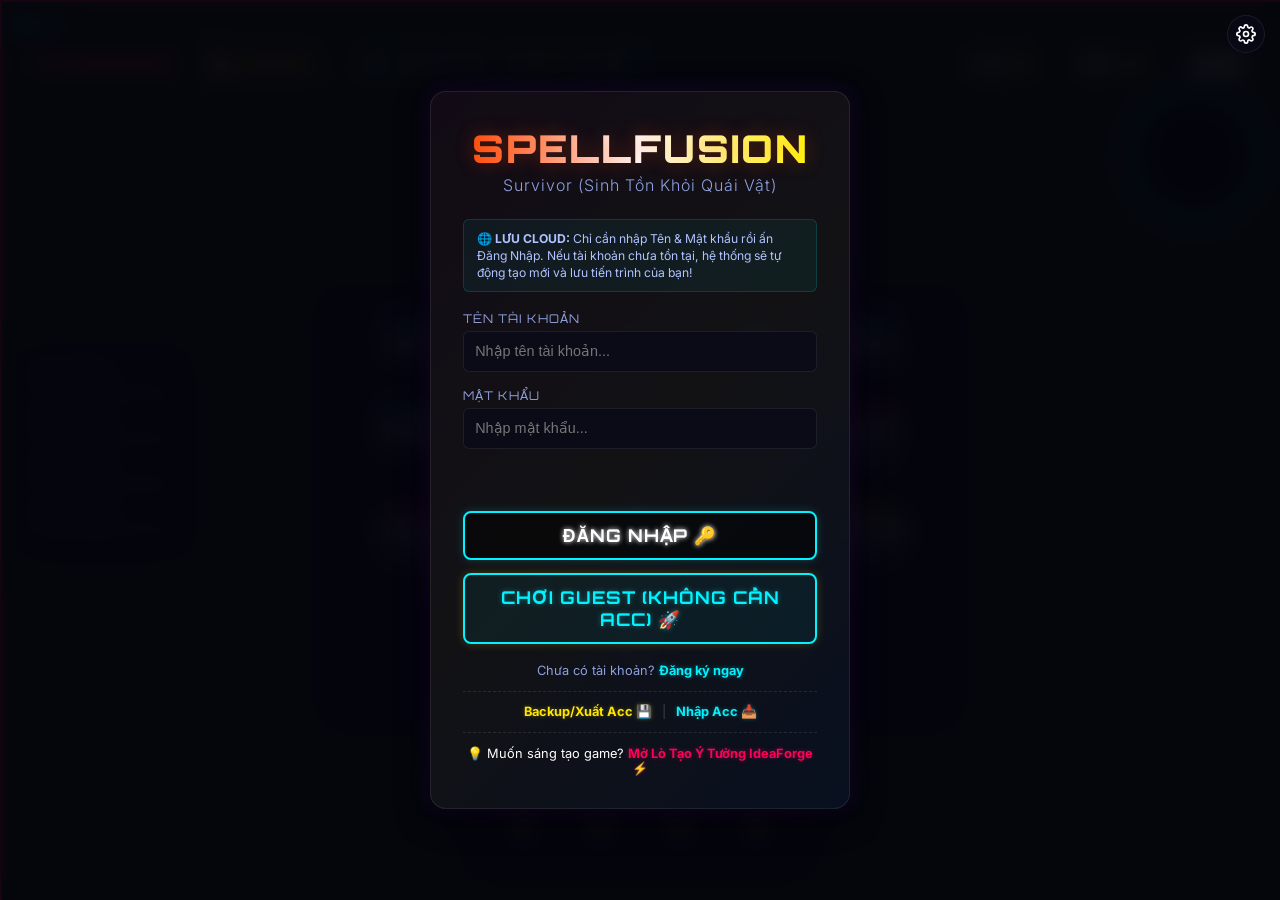
==== commit 33a77940: "feat: add cloud sync, backup/restore, neon weapons, and crafting table 2 requirements - Implement cl" ====
--- a/index.html
+++ b/index.html
@@ -105,6 +105,8 @@
             <div class="hud-resource">Gỗ: <span id="hud-wood" style="color: #00ff7f; font-weight: bold;">0</span></div>
             <div class="hud-resource">Đá: <span id="hud-stone" style="color: #87cefa; font-weight: bold;">0</span></div>
             <div class="hud-resource">Sắt: <span id="hud-iron" style="color: #da70d6; font-weight: bold;">0</span></div>
+            <div class="hud-resource">Vàng: <span id="hud-gold-ore" style="color: #ffd700; font-weight: bold;">0</span></div>
+            <div class="hud-resource">K.Cương: <span id="hud-diamond-ore" style="color: #00ffff; font-weight: bold;">0</span></div>
           </div>
 
           <!-- Score, Kills, Timer -->
@@ -157,6 +159,10 @@
         <h1 style="font-size: 2.4rem; margin-bottom: 0.2rem;">Spellfusion</h1>
         <div class="subtitle" style="margin-bottom: 1.5rem;">Survivor (Sinh Tồn Khỏi Quái Vật)</div>
         
+        <div style="background: rgba(0, 243, 255, 0.05); border: 1px solid rgba(0, 243, 255, 0.15); padding: 0.6rem 0.8rem; border-radius: 6px; font-size: 0.76rem; color: #b0c2ff; margin-bottom: 1.2rem; text-align: left; line-height: 1.4;">
+          🌐 <strong>LƯU CLOUD:</strong> Chỉ cần nhập Tên &amp; Mật khẩu rồi ấn Đăng Nhập. Nếu tài khoản chưa tồn tại, hệ thống sẽ tự động tạo mới và lưu tiến trình của bạn!
+        </div>
+        
         <!-- Login Form -->
         <div id="login-form-container">
           <div style="text-align: left; margin-bottom: 1rem;">
@@ -172,6 +178,11 @@
           <button id="guest-login-btn" class="btn btn-secondary" style="width: 100%; margin-top: 0.8rem; padding: 0.7rem 1rem; border-color: var(--neon-cyan); color: var(--neon-cyan); background: rgba(0, 243, 255, 0.05); text-shadow: 0 0 5px rgba(0,243,255,0.4);">CHƠI GUEST (KHÔNG CẦN ACC) 🚀</button>
           <div style="margin-top: 1.2rem; font-size: 0.8rem; color: #8fa0dd; text-align: center;">
             Chưa có tài khoản? <a href="#" id="go-to-register" style="color: var(--neon-cyan); text-decoration: none; font-weight: bold; text-shadow: 0 0 5px rgba(0, 243, 255, 0.4);">Đăng ký ngay</a>
+          </div>
+          <div style="margin-top: 0.8rem; padding-top: 0.8rem; border-top: 1px dashed rgba(255, 255, 255, 0.1); font-size: 0.8rem; text-align: center; display: flex; gap: 10px; justify-content: center; flex-wrap: wrap;">
+            <a href="#" id="btn-export-data" style="color: var(--neon-yellow); text-decoration: none; font-weight: bold; text-shadow: 0 0 4px rgba(255, 230, 0, 0.3);">Backup/Xuất Acc 💾</a>
+            <span style="color: rgba(255,255,255,0.2);">|</span>
+            <a href="#" id="btn-import-data" style="color: var(--neon-cyan); text-decoration: none; font-weight: bold; text-shadow: 0 0 4px rgba(0, 243, 255, 0.3);">Nhập Acc 📥</a>
           </div>
           <div style="margin-top: 0.8rem; padding-top: 0.8rem; border-top: 1px dashed rgba(255, 255, 255, 0.1); font-size: 0.8rem; text-align: center;">
             💡 Muốn sáng tạo game? <a href="./idea-forge/index.html" style="color: var(--neon-magenta); text-decoration: none; font-weight: bold; text-shadow: 0 0 5px rgba(255, 0, 127, 0.4);">Mở Lò Tạo Ý Tưởng IdeaForge ⚡</a>
@@ -211,7 +222,10 @@
         <div style="font-size: 0.85rem; color: #b0c0f0;">Chiến Binh: <strong id="lobby-username-display" style="color: #fff; text-shadow: 0 0 5px #fff;">Guest</strong></div>
         <div style="font-family: 'Orbitron', sans-serif; font-size: 0.72rem; color: var(--neon-cyan); margin-top: 2px;">LV <span id="lobby-menu-level">1</span></div>
         <div style="font-family: 'Orbitron', sans-serif; font-size: 0.75rem; color: var(--neon-yellow); margin-top: 2px;">Vàng: <span id="lobby-menu-gold">0</span></div>
-        <button id="lobby-logout-btn" class="btn" style="margin-top: 8px; padding: 3px 8px; font-size: 0.65rem; border-color: var(--neon-magenta); color: var(--neon-magenta); width: 100%;">ĐĂNG XUẤT</button>
+        <div style="display: flex; gap: 6px; margin-top: 8px;">
+          <button id="lobby-backup-btn" class="btn" style="padding: 3px 8px; font-size: 0.65rem; border-color: var(--neon-yellow); color: var(--neon-yellow); flex: 1; text-shadow: 0 0 3px rgba(255,230,0,0.3); background: rgba(255,230,0,0.02);">SAO LƯU ACC</button>
+          <button id="lobby-logout-btn" class="btn" style="padding: 3px 8px; font-size: 0.65rem; border-color: var(--neon-magenta); color: var(--neon-magenta); flex: 1; text-shadow: 0 0 3px rgba(255,0,85,0.3); background: rgba(255,0,85,0.02);">ĐĂNG XUẤT</button>
+        </div>
       </div>
       
       <div class="lobby-giftcode-card" style="margin-top: 12px;">
@@ -551,7 +565,7 @@
     </div>
 
     <!-- Crafting Overlay (B Key) -->
-    <div id="crafting-overlay" class="crafting-overlay" style="display: none; position: absolute; bottom: 180px; left: 50%; transform: translateX(-50%); background: rgba(10,10,25,0.85); border: 1px solid var(--glass-border); padding: 15px; border-radius: 12px; z-index: 8; pointer-events: auto; display: flex; gap: 15px;">
+    <div id="crafting-overlay" class="crafting-overlay" style="display: none; position: absolute; bottom: 180px; left: 50%; transform: translateX(-50%); background: rgba(10,10,25,0.85); border: 1px solid var(--glass-border); padding: 15px; border-radius: 12px; z-index: 8; pointer-events: auto; display: flex; gap: 15px; flex-wrap: wrap; max-width: 650px; justify-content: center;">
       <div class="craft-item" data-type="barricade" style="text-align: center; cursor: pointer; padding: 10px; border: 1px solid rgba(255,255,255,0.1); border-radius: 8px; width: 100px; background: rgba(255,255,255,0.02); transition: all 0.2s;">
         <div style="font-family: 'Orbitron', sans-serif; font-size: 0.65rem; color: var(--neon-cyan); font-weight: bold;">[WOOD]</div>
         <div style="font-size: 0.75rem; font-weight: bold; margin-top: 5px; color: #fff;">RÀO GỖ</div>
@@ -581,6 +595,65 @@
         <div style="font-family: 'Orbitron', sans-serif; font-size: 0.65rem; color: var(--neon-cyan); font-weight: bold;">[TURRET]</div>
         <div style="font-size: 0.75rem; font-weight: bold; margin-top: 5px; color: #fff;">TRỤ SÚNG</div>
         <div style="font-size: 0.65rem; color: #a8b2db; margin-top: 2px;">15 Đá, 10 Sắt</div>
+      </div>
+      <div class="craft-item" data-type="crafting_table_2" style="text-align: center; cursor: pointer; padding: 10px; border: 1px solid rgba(255,255,255,0.1); border-radius: 8px; width: 100px; background: rgba(255,255,255,0.02); transition: all 0.2s;">
+        <div style="font-family: 'Orbitron', sans-serif; font-size: 0.65rem; color: var(--neon-yellow); font-weight: bold;">[CRAFT 2]</div>
+        <div style="font-size: 0.75rem; font-weight: bold; margin-top: 5px; color: #fff;">BÀN C.TẠO 2</div>
+        <div style="font-size: 0.65rem; color: #a8b2db; margin-top: 2px;">20 Gỗ, 15 Đá, 10 Sắt</div>
+      </div>
+      <div class="craft-item" data-type="flame_turret" style="text-align: center; cursor: pointer; padding: 10px; border: 1px solid rgba(255,255,255,0.1); border-radius: 8px; width: 100px; background: rgba(255,255,255,0.02); transition: all 0.2s;">
+        <div style="font-family: 'Orbitron', sans-serif; font-size: 0.65rem; color: var(--neon-magenta); font-weight: bold;">[FLAME]</div>
+        <div style="font-size: 0.75rem; font-weight: bold; margin-top: 5px; color: #fff;">TRỤ LỬA</div>
+        <div style="font-size: 0.65rem; color: #a8b2db; margin-top: 2px;">15 Đá, 8 Vàng</div>
+        <div class="craft-table-2-warning" style="font-size: 0.55rem; color: #ff0055; margin-top: 3px; display: none;">CẦN BÀN C.TẠO 2</div>
+      </div>
+      <div class="craft-item" data-type="tesla_turret" style="text-align: center; cursor: pointer; padding: 10px; border: 1px solid rgba(255,255,255,0.1); border-radius: 8px; width: 100px; background: rgba(255,255,255,0.02); transition: all 0.2s;">
+        <div style="font-family: 'Orbitron', sans-serif; font-size: 0.65rem; color: var(--neon-magenta); font-weight: bold;">[TESLA]</div>
+        <div style="font-size: 0.75rem; font-weight: bold; margin-top: 5px; color: #fff;">TRỤ SÉT</div>
+        <div style="font-size: 0.65rem; color: #a8b2db; margin-top: 2px;">15 Sắt, 12 Vàng</div>
+        <div class="craft-table-2-warning" style="font-size: 0.55rem; color: #ff0055; margin-top: 3px; display: none;">CẦN BÀN C.TẠO 2</div>
+      </div>
+      <div class="craft-item" data-type="electric_fence" style="text-align: center; cursor: pointer; padding: 10px; border: 1px solid rgba(255,255,255,0.1); border-radius: 8px; width: 100px; background: rgba(255,255,255,0.02); transition: all 0.2s;">
+        <div style="font-family: 'Orbitron', sans-serif; font-size: 0.65rem; color: var(--neon-magenta); font-weight: bold;">[E-FENCE]</div>
+        <div style="font-size: 0.75rem; font-weight: bold; margin-top: 5px; color: #fff;">RÀO ĐIỆN</div>
+        <div style="font-size: 0.65rem; color: #a8b2db; margin-top: 2px;">20 Sắt, 4 K.Cương</div>
+        <div class="craft-table-2-warning" style="font-size: 0.55rem; color: #ff0055; margin-top: 3px; display: none;">CẦN BÀN C.TẠO 2</div>
+      </div>
+      <div class="craft-item" data-type="elemental_bomb" style="text-align: center; cursor: pointer; padding: 10px; border: 1px solid rgba(255,255,255,0.1); border-radius: 8px; width: 100px; background: rgba(255,255,255,0.02); transition: all 0.2s;">
+        <div style="font-family: 'Orbitron', sans-serif; font-size: 0.65rem; color: var(--neon-magenta); font-weight: bold;">[BOMB]</div>
+        <div style="font-size: 0.75rem; font-weight: bold; margin-top: 5px; color: #fff;">BOM N.TỐ</div>
+        <div style="font-size: 0.65rem; color: #a8b2db; margin-top: 2px;">10 Vàng, 6 K.Cương</div>
+        <div class="craft-table-2-warning" style="font-size: 0.55rem; color: #ff0055; margin-top: 3px; display: none;">CẦN BÀN C.TẠO 2</div>
+      </div>
+      <div class="craft-item" data-type="handgun" style="text-align: center; cursor: pointer; padding: 10px; border: 1px solid rgba(255,255,255,0.1); border-radius: 8px; width: 100px; background: rgba(255,255,255,0.02); transition: all 0.2s;">
+        <div style="font-family: 'Orbitron', sans-serif; font-size: 0.65rem; color: var(--neon-cyan); font-weight: bold;">[GUN]</div>
+        <div style="font-size: 0.75rem; font-weight: bold; margin-top: 5px; color: #fff;">SÚNG LỤC</div>
+        <div style="font-size: 0.65rem; color: #a8b2db; margin-top: 2px;">15 Sắt, 5 Vàng</div>
+        <div class="craft-table-2-warning" style="font-size: 0.55rem; color: #ff0055; margin-top: 3px; display: none;">CẦN BÀN C.TẠO 2</div>
+      </div>
+      <div class="craft-item" data-type="rifle" style="text-align: center; cursor: pointer; padding: 10px; border: 1px solid rgba(255,255,255,0.1); border-radius: 8px; width: 100px; background: rgba(255,255,255,0.02); transition: all 0.2s;">
+        <div style="font-family: 'Orbitron', sans-serif; font-size: 0.65rem; color: var(--neon-cyan); font-weight: bold;">[RIFLE]</div>
+        <div style="font-size: 0.75rem; font-weight: bold; margin-top: 5px; color: #fff;">SÚNG LIÊN THANH</div>
+        <div style="font-size: 0.65rem; color: #a8b2db; margin-top: 2px;">25 Sắt, 10 Vàng, 2 K.Cương</div>
+        <div class="craft-table-2-warning" style="font-size: 0.55rem; color: #ff0055; margin-top: 3px; display: none;">CẦN BÀN C.TẠO 2</div>
+      </div>
+      <div class="craft-item" data-type="shotgun" style="text-align: center; cursor: pointer; padding: 10px; border: 1px solid rgba(255,255,255,0.1); border-radius: 8px; width: 100px; background: rgba(255,255,255,0.02); transition: all 0.2s;">
+        <div style="font-family: 'Orbitron', sans-serif; font-size: 0.65rem; color: var(--neon-cyan); font-weight: bold;">[SHOTGUN]</div>
+        <div style="font-size: 0.75rem; font-weight: bold; margin-top: 5px; color: #fff;">SÚNG SĂN</div>
+        <div style="font-size: 0.65rem; color: #a8b2db; margin-top: 2px;">20 Sắt, 8 Vàng, 4 K.Cương</div>
+        <div class="craft-table-2-warning" style="font-size: 0.55rem; color: #ff0055; margin-top: 3px; display: none;">CẦN BÀN C.TẠO 2</div>
+      </div>
+      <div class="craft-item" data-type="power_drill" style="text-align: center; cursor: pointer; padding: 10px; border: 1px solid rgba(255,255,255,0.1); border-radius: 8px; width: 100px; background: rgba(255,255,255,0.02); transition: all 0.2s;">
+        <div style="font-family: 'Orbitron', sans-serif; font-size: 0.65rem; color: var(--neon-yellow); font-weight: bold;">[DRILL]</div>
+        <div style="font-size: 0.75rem; font-weight: bold; margin-top: 5px; color: #fff;">MÁY KHOAN</div>
+        <div style="font-size: 0.65rem; color: #a8b2db; margin-top: 2px;">15 Gỗ, 15 Sắt, 6 Vàng</div>
+        <div class="craft-table-2-warning" style="font-size: 0.55rem; color: #ff0055; margin-top: 3px; display: none;">CẦN BÀN C.TẠO 2</div>
+      </div>
+      <div class="craft-item" data-type="magnet_glove" style="text-align: center; cursor: pointer; padding: 10px; border: 1px solid rgba(255,255,255,0.1); border-radius: 8px; width: 100px; background: rgba(255,255,255,0.02); transition: all 0.2s;">
+        <div style="font-family: 'Orbitron', sans-serif; font-size: 0.65rem; color: var(--neon-yellow); font-weight: bold;">[GLOVE]</div>
+        <div style="font-size: 0.75rem; font-weight: bold; margin-top: 5px; color: #fff;">GĂNG HÚT MỎ</div>
+        <div style="font-size: 0.65rem; color: #a8b2db; margin-top: 2px;">10 Sắt, 5 Vàng, 5 K.Cương</div>
+        <div class="craft-table-2-warning" style="font-size: 0.55rem; color: #ff0055; margin-top: 3px; display: none;">CẦN BÀN C.TẠO 2</div>
       </div>
     </div>
 
@@ -689,6 +762,28 @@
         <button id="resume-btn" class="btn">TIẾP TỤC</button>
         <button id="exit-btn" class="btn btn-secondary" style="margin-top: 1rem; width: 100%;">THOÁT RA MENU</button>
       </div>
+    </div>
+  </div>
+
+  <!-- Backup/Restore Modal -->
+  <div id="backup-modal" class="screen" style="display: none; z-index: 100010; justify-content: center; align-items: center;">
+    <div class="panel" style="max-width: 500px; width: 95%; padding: 2rem; text-align: left; background: rgba(10,10,25,0.92); border: 1px solid var(--glass-border); border-radius: 12px;">
+      <h2 style="text-align: center; color: var(--neon-cyan); text-shadow: 0 0 10px rgba(0, 243, 255, 0.4); font-size: 1.5rem; margin-bottom: 0.5rem; font-family: 'Orbitron', sans-serif;">SAO LƯU & CHUYỂN ACC 📲</h2>
+      <div class="subtitle" style="text-align: center; margin-bottom: 1.5rem; font-size: 0.82rem; color: #8fa0dd;">Sao lưu hoặc chuyển dữ liệu tài khoản sang thiết bị/trình duyệt khác</div>
+      
+      <div id="backup-export-section" style="display: none;">
+        <p style="font-size: 0.8rem; color: #a8b2db; line-height: 1.4; margin-bottom: 8px;">Sao chép mã dưới đây và dán vào phần <strong>Nhập Dữ Liệu</strong> ở thiết bị mới của bạn:</p>
+        <textarea id="backup-code-textarea" readonly style="width: 100%; height: 120px; font-family: monospace; font-size: 0.75rem; background: rgba(0,0,0,0.6); color: #00ff7f; border: 1px solid rgba(255,255,255,0.1); border-radius: 6px; padding: 10px; box-sizing: border-box; resize: none; outline: none; margin: 10px 0; word-break: break-all; text-shadow: 0 0 3px rgba(0,255,127,0.3);"></textarea>
+        <button id="btn-copy-backup-code" class="btn" style="width: 100%; border-color: var(--neon-cyan); margin-bottom: 0.8rem; padding: 10px;">SAO CHÉP MÃ 📋</button>
+      </div>
+
+      <div id="backup-import-section" style="display: none;">
+        <p style="font-size: 0.8rem; color: #a8b2db; line-height: 1.4; margin-bottom: 8px;">Dán mã sao lưu nhận được từ thiết bị cũ của bạn vào đây:</p>
+        <textarea id="import-code-textarea" placeholder="Dán mã sao lưu tại đây..." style="width: 100%; height: 120px; font-family: monospace; font-size: 0.75rem; background: rgba(0,0,0,0.6); color: #fff; border: 1px solid rgba(255,255,255,0.1); border-radius: 6px; padding: 10px; box-sizing: border-box; resize: none; outline: none; margin: 10px 0; word-break: break-all;"></textarea>
+        <button id="btn-confirm-import" class="btn" style="width: 100%; border-color: var(--neon-magenta); margin-bottom: 0.8rem; padding: 10px;">XÁC NHẬN NHẬP DỮ LIỆU 📥</button>
+      </div>
+
+      <button id="btn-close-backup-modal" class="btn btn-secondary" style="width: 100%; padding: 10px;">ĐÓNG</button>
     </div>
   </div>
 
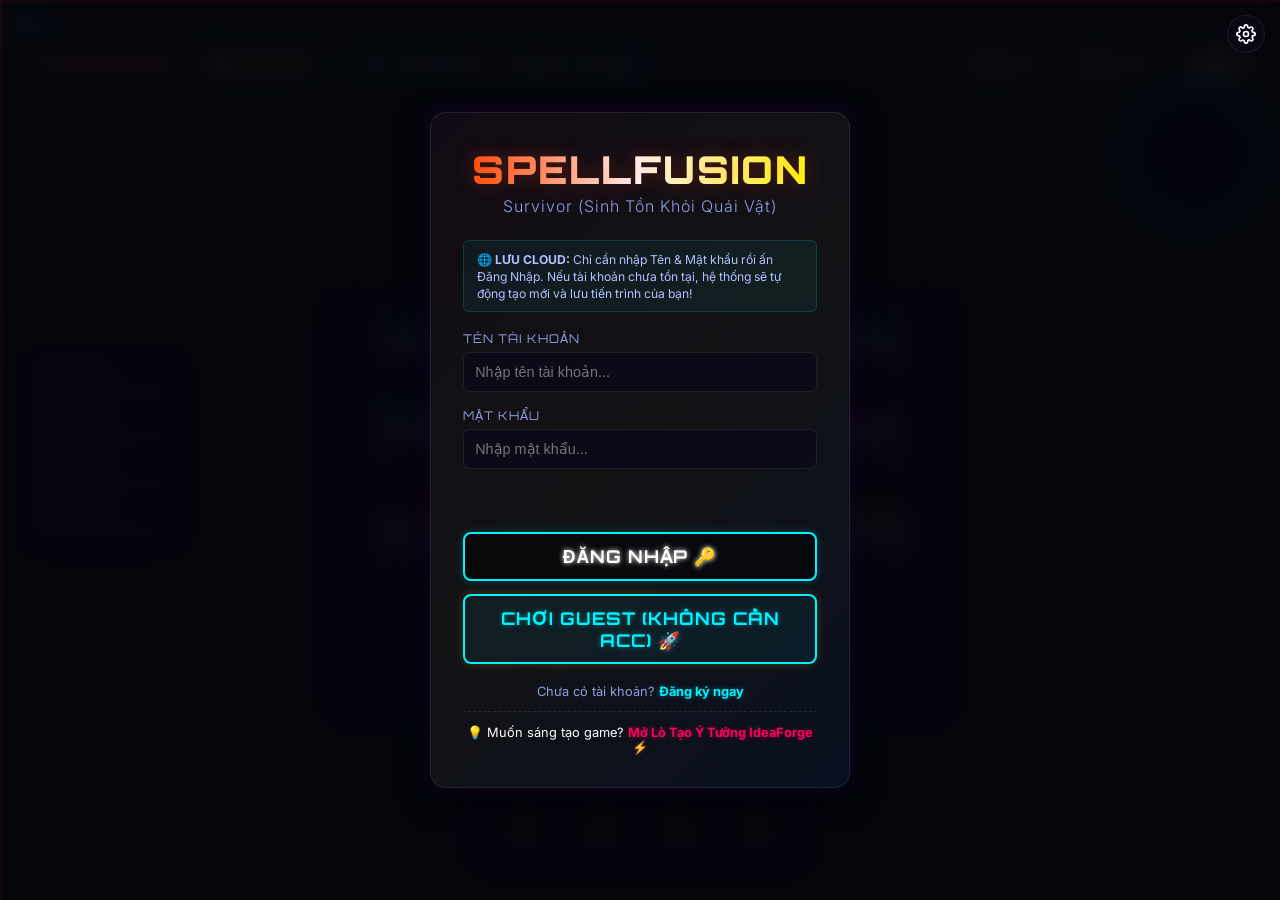
==== commit f4ef7e02: "feat: fix cloud reset via split-key Base64 sync, add lobby tutorial & profile card, hide GM admin pa" ====
--- a/index.html
+++ b/index.html
@@ -173,17 +173,31 @@
             <label style="font-family: 'Orbitron', sans-serif; font-size: 0.75rem; color: #8fa0dd; display: block; margin-bottom: 0.35rem; letter-spacing: 1px;">MẬT KHẨU</label>
             <input type="password" id="login-password" placeholder="Nhập mật khẩu..." style="width: 100%; padding: 0.7rem; border-radius: 6px; border: 1px solid var(--glass-border); background: rgba(10,10,25,0.8); color: #fff; outline: none; font-size: 0.9rem;">
           </div>
+          
+          <!-- Saved Accounts Selector -->
+          <div id="saved-accounts-container" style="display: none; margin-bottom: 1.2rem; text-align: left;">
+            <label style="font-family: 'Orbitron', sans-serif; font-size: 0.72rem; color: #8fa0dd; display: block; margin-bottom: 0.4rem; letter-spacing: 0.5px;">BỘ NHỚ TÀI KHOẢN ĐÃ LƯU</label>
+            <div id="saved-accounts-list" style="display: flex; flex-direction: column; gap: 0.4rem; max-height: 120px; overflow-y: auto; padding-right: 0.2rem;">
+              <!-- Dynamically populated by JS -->
+            </div>
+            
+            <!-- Device Sync Code Section -->
+            <div style="margin-top: 0.8rem; font-size: 0.7rem; color: #8fa0dd; border-top: 1px dashed rgba(255,255,255,0.08); padding-top: 8px;">
+              <span style="display: block; margin-bottom: 4px;">🔗 Mã đồng bộ thiết bị (Sync Code):</span>
+              <div style="display: flex; gap: 6px; align-items: center;">
+                <span id="display-sync-code" style="font-family: monospace; color: var(--neon-cyan); background: rgba(0,243,255,0.05); padding: 2px 6px; border-radius: 4px; border: 1px solid rgba(0,243,255,0.15); font-size: 0.68rem; cursor: pointer; text-shadow: 0 0 3px rgba(0,243,255,0.3);" title="Click để sao chép">dev_loading</span>
+                <button onclick="window.promptSyncCode()" class="btn" style="padding: 2px 8px; font-size: 0.65rem; border-color: var(--neon-yellow); color: var(--neon-yellow); background: rgba(255,230,0,0.02); text-shadow: 0 0 3px rgba(255,230,0,0.3); font-family: 'Orbitron', sans-serif; cursor: pointer;">ĐỒNG BỘ MÁY KHÁC 📲</button>
+              </div>
+            </div>
+          </div>
+          
           <div id="login-message" style="color: var(--neon-magenta); font-size: 0.8rem; min-height: 1.2rem; margin-bottom: 1rem; font-weight: 600; text-align: center;"></div>
           <button id="login-btn" class="btn" style="width: 100%; margin-top: 0.5rem; padding: 0.7rem 1rem;">ĐĂNG NHẬP 🔑</button>
           <button id="guest-login-btn" class="btn btn-secondary" style="width: 100%; margin-top: 0.8rem; padding: 0.7rem 1rem; border-color: var(--neon-cyan); color: var(--neon-cyan); background: rgba(0, 243, 255, 0.05); text-shadow: 0 0 5px rgba(0,243,255,0.4);">CHƠI GUEST (KHÔNG CẦN ACC) 🚀</button>
           <div style="margin-top: 1.2rem; font-size: 0.8rem; color: #8fa0dd; text-align: center;">
             Chưa có tài khoản? <a href="#" id="go-to-register" style="color: var(--neon-cyan); text-decoration: none; font-weight: bold; text-shadow: 0 0 5px rgba(0, 243, 255, 0.4);">Đăng ký ngay</a>
           </div>
-          <div style="margin-top: 0.8rem; padding-top: 0.8rem; border-top: 1px dashed rgba(255, 255, 255, 0.1); font-size: 0.8rem; text-align: center; display: flex; gap: 10px; justify-content: center; flex-wrap: wrap;">
-            <a href="#" id="btn-export-data" style="color: var(--neon-yellow); text-decoration: none; font-weight: bold; text-shadow: 0 0 4px rgba(255, 230, 0, 0.3);">Backup/Xuất Acc 💾</a>
-            <span style="color: rgba(255,255,255,0.2);">|</span>
-            <a href="#" id="btn-import-data" style="color: var(--neon-cyan); text-decoration: none; font-weight: bold; text-shadow: 0 0 4px rgba(0, 243, 255, 0.3);">Nhập Acc 📥</a>
-          </div>
+
           <div style="margin-top: 0.8rem; padding-top: 0.8rem; border-top: 1px dashed rgba(255, 255, 255, 0.1); font-size: 0.8rem; text-align: center;">
             💡 Muốn sáng tạo game? <a href="./idea-forge/index.html" style="color: var(--neon-magenta); text-decoration: none; font-weight: bold; text-shadow: 0 0 5px rgba(255, 0, 127, 0.4);">Mở Lò Tạo Ý Tưởng IdeaForge ⚡</a>
           </div>
@@ -222,8 +236,10 @@
         <div style="font-size: 0.85rem; color: #b0c0f0;">Chiến Binh: <strong id="lobby-username-display" style="color: #fff; text-shadow: 0 0 5px #fff;">Guest</strong></div>
         <div style="font-family: 'Orbitron', sans-serif; font-size: 0.72rem; color: var(--neon-cyan); margin-top: 2px;">LV <span id="lobby-menu-level">1</span></div>
         <div style="font-family: 'Orbitron', sans-serif; font-size: 0.75rem; color: var(--neon-yellow); margin-top: 2px;">Vàng: <span id="lobby-menu-gold">0</span></div>
+        <div style="font-family: 'Orbitron', sans-serif; font-size: 0.72rem; color: var(--neon-magenta); margin-top: 2px;">Đêm cao nhất: <span id="lobby-menu-maxwave">1</span></div>
+        <div style="font-family: 'Orbitron', sans-serif; font-size: 0.72rem; color: #a8b2db; margin-top: 2px; display: flex; align-items: center; gap: 4px;">Nhân vật: <span id="lobby-menu-char-icon" style="font-size: 0.85rem;">🔥</span><span id="lobby-menu-char-name" style="color: #fff; font-weight: bold;">Ignis</span></div>
         <div style="display: flex; gap: 6px; margin-top: 8px;">
-          <button id="lobby-backup-btn" class="btn" style="padding: 3px 8px; font-size: 0.65rem; border-color: var(--neon-yellow); color: var(--neon-yellow); flex: 1; text-shadow: 0 0 3px rgba(255,230,0,0.3); background: rgba(255,230,0,0.02);">SAO LƯU ACC</button>
+          <button id="lobby-cloud-sync-btn" onclick="window.manualCloudSync()" class="btn" style="padding: 3px 8px; font-size: 0.65rem; border-color: var(--neon-cyan); color: var(--neon-cyan); flex: 1; text-shadow: 0 0 3px rgba(0,243,255,0.3); background: rgba(0,243,255,0.02);">ĐỒNG BỘ CLOUD ☁️</button>
           <button id="lobby-logout-btn" class="btn" style="padding: 3px 8px; font-size: 0.65rem; border-color: var(--neon-magenta); color: var(--neon-magenta); flex: 1; text-shadow: 0 0 3px rgba(255,0,85,0.3); background: rgba(255,0,85,0.02);">ĐĂNG XUẤT</button>
         </div>
       </div>
@@ -236,6 +252,348 @@
         </div>
         <div id="lobby-giftcode-message" style="font-size: 0.65rem; color: var(--neon-magenta); font-weight: 600; min-height: 12px; margin-top: 4px; text-align: center;"></div>
       </div>
+
+      <!-- NÚT MỞ BẢNG BẠN BÈ -->
+      <button id="lobby-friends-btn" onclick="window.LobbyFriends.open()" style="margin-top: 10px; width: 100%; padding: 5px 8px; font-size: 0.68rem; font-family: 'Orbitron', sans-serif; background: rgba(0,243,255,0.06); border: 1px solid rgba(0,243,255,0.35); border-radius: 6px; color: var(--neon-cyan); cursor: pointer; letter-spacing: 0.5px; transition: all 0.2s; display: flex; align-items: center; justify-content: center; gap: 5px;">
+        👥 BẠN BÈ <span id="friend-req-badge" style="display:none; background: var(--neon-magenta); color: #fff; border-radius: 50%; padding: 1px 5px; font-size: 0.6rem; font-weight: bold;"></span>
+      </button>
+
+      <!-- NÚT MỞ BẢNG HÒM THƯ -->
+      <button id="lobby-inbox-btn" onclick="window.LobbyInbox.open()" style="margin-top: 8px; width: 100%; padding: 5px 8px; font-size: 0.68rem; font-family: 'Orbitron', sans-serif; background: rgba(255,0,85,0.06); border: 1px solid rgba(255,0,85,0.35); border-radius: 6px; color: var(--neon-magenta); cursor: pointer; letter-spacing: 0.5px; transition: all 0.2s; display: flex; align-items: center; justify-content: center; gap: 5px;">
+        📬 HÒM THƯ <span id="inbox-badge" style="display:none; background: var(--neon-cyan); color: #000; border-radius: 50%; padding: 1px 5px; font-size: 0.6rem; font-weight: bold;"></span>
+      </button>
+
+      <!-- NÚT HƯỚNG DẪN CHƠI -->
+      <button id="lobby-tutorial-btn" onclick="window.LobbyTutorial.open()" style="margin-top: 8px; width: 100%; padding: 5px 8px; font-size: 0.68rem; font-family: 'Orbitron', sans-serif; background: rgba(255,230,0,0.06); border: 1px solid rgba(255,230,0,0.35); border-radius: 6px; color: var(--neon-yellow); cursor: pointer; letter-spacing: 0.5px; transition: all 0.2s; display: flex; align-items: center; justify-content: center; gap: 5px;">
+        📖 HƯỚNG DẪN CHƠI
+      </button>
+
+      <!-- NÚT MỞ BẢNG GM ADMIN -->
+      <button id="lobby-admin-btn" onclick="window.LobbyAdmin.open()" style="margin-top: 8px; width: 100%; padding: 5px 8px; font-size: 0.68rem; font-family: 'Orbitron', sans-serif; background: rgba(0,255,100,0.06); border: 1px solid rgba(0,255,100,0.35); border-radius: 6px; color: #00ff66; cursor: pointer; letter-spacing: 0.5px; transition: all 0.2s; display: none; align-items: center; justify-content: center; gap: 5px;">
+        🛡️ GM ADMIN PANEL
+      </button>
+    </div>
+
+    <!-- PANEL BẠN BÈ (POPUP) -->
+    <div id="friends-panel" style="display:none; position:fixed; top:50%; left:50%; transform:translate(-50%,-50%); z-index:5000; width:340px; max-height:520px; background:rgba(8,8,22,0.97); border:1px solid rgba(0,243,255,0.3); border-radius:14px; box-shadow:0 0 30px rgba(0,243,255,0.15); padding:18px; overflow:hidden; display:none; flex-direction:column; gap:12px;">
+      <div style="display:flex; justify-content:space-between; align-items:center;">
+        <span style="font-family:'Orbitron',sans-serif; font-size:0.85rem; color:var(--neon-cyan); letter-spacing:1px;">👥 BẠN BÈ</span>
+        <button onclick="window.LobbyFriends.close()" style="background:none; border:none; color:#8fa0dd; font-size:1.1rem; cursor:pointer; line-height:1;">✕</button>
+      </div>
+
+      <!-- TÌM KIẾM -->
+      <div style="display:flex; gap:6px;">
+        <input type="text" id="friend-search-input" placeholder="Nhập tên người chơi..." maxlength="12"
+          style="flex:1; padding:6px 8px; font-size:0.78rem; border-radius:6px; border:1px solid var(--glass-border); background:rgba(10,10,25,0.9); color:#fff; outline:none;"
+          oninput="window.LobbyFriends.onSearchInput(this.value)">
+        <button id="friend-search-btn" onclick="window.LobbyFriends.search()" style="padding:6px 10px; font-size:0.72rem; font-family:'Orbitron',sans-serif; background:rgba(0,243,255,0.07); border:1px solid rgba(0,243,255,0.35); border-radius:6px; color:var(--neon-cyan); cursor:pointer;">TÌM</button>
+      </div>
+      <div id="friend-search-result" style="font-size:0.75rem; min-height:14px; color:#8fa0dd;"></div>
+
+      <!-- LỜI MỜI ĐẾN -->
+      <div id="friend-requests-section" style="display:none; flex-direction:column; gap:6px;">
+        <div style="font-family:'Orbitron',sans-serif; font-size:0.68rem; color:var(--neon-yellow); letter-spacing:0.5px;">📩 LỜI MỜI KẾT BẠN</div>
+        <div id="friend-requests-list" style="display:flex; flex-direction:column; gap:5px; max-height:100px; overflow-y:auto;"></div>
+      </div>
+
+      <!-- DANH SÁCH BẠN BÈ -->
+      <div style="flex:1; overflow-y:auto; display:flex; flex-direction:column; gap:6px;">
+        <div style="font-family:'Orbitron',sans-serif; font-size:0.68rem; color:#8fa0dd; letter-spacing:0.5px;">🤝 BẠN BÈ CỦA BẠN</div>
+        <div id="friends-list" style="display:flex; flex-direction:column; gap:5px; min-height:40px;"></div>
+      </div>
+    </div>
+
+    <!-- PANEL HÒM THƯ (POPUP) -->
+    <div id="inbox-panel" style="display:none; position:fixed; top:50%; left:50%; transform:translate(-50%,-50%); z-index:5000; width:340px; max-height:520px; background:rgba(8,8,22,0.97); border:1px solid rgba(255,0,85,0.3); border-radius:14px; box-shadow:0 0 30px rgba(255,0,85,0.15); padding:18px; overflow:hidden; display:none; flex-direction:column; gap:12px;">
+      <div style="display:flex; justify-content:space-between; align-items:center;">
+        <span style="font-family:'Orbitron',sans-serif; font-size:0.85rem; color:var(--neon-magenta); letter-spacing:1px;">📬 HÒM THƯ</span>
+        <button onclick="window.LobbyInbox.close()" style="background:none; border:none; color:#8fa0dd; font-size:1.1rem; cursor:pointer; line-height:1;">✕</button>
+      </div>
+
+      <!-- LỜI MỜI VÀO PHÒNG -->
+      <div style="display:flex; flex-direction:column; gap:6px;">
+        <div style="font-family:'Orbitron',sans-serif; font-size:0.68rem; color:#ff9500; letter-spacing:0.5px;">🎮 LỜI MỜI VÀO PHÒNG</div>
+        <div id="inbox-invites-list" style="display:flex; flex-direction:column; gap:6px; max-height:100px; overflow-y:auto; min-height:30px;"></div>
+      </div>
+
+      <!-- QUÀ TẶNG NHẬN ĐƯỢC -->
+      <div style="display:flex; flex-direction:column; gap:6px; border-top:1px dashed rgba(255,255,255,0.1); padding-top:8px; margin-top:3px;">
+        <div style="font-family:'Orbitron',sans-serif; font-size:0.68rem; color:var(--neon-yellow); letter-spacing:0.5px;">🎁 QUÀ TẶNG NHẬN ĐƯỢC</div>
+        <div id="inbox-gifts-list" style="display:flex; flex-direction:column; gap:5px; max-height:150px; overflow-y:auto; min-height:40px;"></div>
+      </div>
+
+      <!-- LỜI MỜI KẾT BẠN -->
+      <div style="display:flex; flex-direction:column; gap:6px; flex-grow:1; overflow-y:auto; border-top:1px dashed rgba(255,255,255,0.1); padding-top:8px; margin-top:3px;">
+        <div style="font-family:'Orbitron',sans-serif; font-size:0.68rem; color:var(--neon-cyan); letter-spacing:0.5px;">📩 LỜI MỜI KẾT BẠN</div>
+        <div id="inbox-requests-list" style="display:flex; flex-direction:column; gap:5px; min-height:30px;"></div>
+      </div>
+    </div>
+
+    <!-- PANEL TẶNG QUÀ (POPUP) -->
+    <div id="gift-panel" style="display:none; position:fixed; top:50%; left:50%; transform:translate(-50%,-50%); z-index:5000; width:340px; max-height:520px; background:rgba(8,8,22,0.97); border:1px solid rgba(255,149,0,0.3); border-radius:14px; box-shadow:0 0 30px rgba(255,149,0,0.15); padding:18px; overflow:hidden; display:none; flex-direction:column; gap:12px;">
+      <div style="display:flex; justify-content:space-between; align-items:center;">
+        <span style="font-family:'Orbitron',sans-serif; font-size:0.85rem; color:#ff9500; letter-spacing:1px;">🎁 TẶNG QUÀ</span>
+        <button onclick="window.LobbyGift.close()" style="background:none; border:none; color:#8fa0dd; font-size:1.1rem; cursor:pointer; line-height:1;">✕</button>
+      </div>
+      <div style="font-size:0.75rem; color:#8fa0dd; margin-bottom:4px;">Người nhận: <strong id="gift-target-username" style="color:#fff;">...</strong></div>
+
+      <div style="border-bottom:1px solid rgba(255,255,255,0.1); padding-bottom:8px; display:flex; justify-content:space-between; align-items:center;">
+        <span style="font-size:0.72rem; color:#8fa0dd;">Vàng của bạn:</span>
+        <span id="gift-my-gold" style="font-family:'Orbitron',sans-serif; font-size:0.85rem; color:var(--neon-yellow); font-weight:bold;">0</span>
+      </div>
+
+      <!-- TẶNG VÀNG -->
+      <div style="display:flex; flex-direction:column; gap:6px;">
+        <div style="font-family:'Orbitron',sans-serif; font-size:0.68rem; color:var(--neon-yellow); letter-spacing:0.5px;">💰 TẶNG VÀNG</div>
+        <div style="display:flex; gap:6px;">
+          <input type="number" id="gift-gold-amount" placeholder="Nhập số lượng vàng..." min="1"
+            style="flex:1; padding:6px 8px; font-size:0.78rem; border-radius:6px; border:1px solid var(--glass-border); background:rgba(10,10,25,0.9); color:#fff; outline:none; font-family:'Orbitron',sans-serif;">
+          <button onclick="window.LobbyGift.sendGold()" style="padding:6px 10px; font-size:0.72rem; font-family:'Orbitron',sans-serif; background:rgba(255,149,0,0.1); border:1px solid #ff9500; border-radius:6px; color:#ff9500; cursor:pointer;">GỬI</button>
+        </div>
+      </div>
+
+      <!-- TẶNG TRANG BỊ -->
+      <div style="flex:1; overflow-y:auto; display:flex; flex-direction:column; gap:6px; border-top:1px dashed rgba(255,255,255,0.1); padding-top:10px; margin-top:5px;">
+        <div style="font-family:'Orbitron',sans-serif; font-size:0.68rem; color:var(--neon-cyan); letter-spacing:0.5px; margin-bottom:4px;">🛍️ MUA TẶNG TRANG BỊ</div>
+        <div id="gift-accessories-list" style="display:flex; flex-direction:column; gap:6px; max-height:220px; overflow-y:auto;">
+          <!-- Dynamically populated -->
+        </div>
+      </div>
+    </div>
+
+    <!-- PANEL HƯỚNG DẪN CHƠI (POPUP) -->
+    <div id="tutorial-panel" style="display:none; position:fixed; top:50%; left:50%; transform:translate(-50%,-50%); z-index:5000; width:450px; max-height:85vh; background:rgba(8,8,22,0.98); border:1px solid rgba(255,230,0,0.3); border-radius:14px; box-shadow:0 0 35px rgba(255,230,0,0.15); padding:20px; overflow:hidden; flex-direction:column; gap:14px; color: #fff;">
+      <div style="display:flex; justify-content:space-between; align-items:center; border-bottom: 1px solid rgba(255,255,255,0.08); padding-bottom: 8px;">
+        <span style="font-family:'Orbitron',sans-serif; font-size:0.95rem; color:var(--neon-yellow); letter-spacing:1px; font-weight: bold; display: flex; align-items: center; gap: 8px;">📖 HƯỚNG DẪN TÂN THỦ</span>
+        <button onclick="window.LobbyTutorial.close()" style="background:none; border:none; color:#8fa0dd; font-size:1.1rem; cursor:pointer; line-height:1; transition: color 0.2s;" onmouseover="this.style.color='#ff3366'" onmouseout="this.style.color='#8fa0dd'">✕</button>
+      </div>
+
+      <div style="flex:1; overflow-y:auto; padding-right:6px; display:flex; flex-direction:column; gap:16px; font-size:0.78rem; line-height:1.5; color: #cbd5e1;">
+        <!-- Phần 1: Di chuyển & Chiến đấu -->
+        <div>
+          <h4 style="font-family:'Orbitron',sans-serif; font-size:0.8rem; color:var(--neon-cyan); margin: 0 0 6px 0; border-left: 2px solid var(--neon-cyan); padding-left: 6px;">🎮 DI CHUYỂN & CHIẾN ĐẤU</h4>
+          <p style="margin: 0;">- Sử dụng cụm phím <strong>W, A, S, D</strong> hoặc <strong>các phím mũi tên</strong> để di chuyển nhân vật.</p>
+          <p style="margin: 3px 0 0 0;">- Bấm <strong>chuột trái</strong> (hoặc đè chuột) để tấn công và phóng phép thuật về hướng con trỏ chuột.</p>
+        </div>
+
+        <!-- Phần 2: Chế tạo & Nguyên liệu -->
+        <div>
+          <h4 style="font-family:'Orbitron',sans-serif; font-size:0.8rem; color:var(--neon-yellow); margin: 0 0 6px 0; border-left: 2px solid var(--neon-yellow); padding-left: 6px;">🔨 CHẾ TẠO & SINH TỒN</h4>
+          <p style="margin: 0;">- Nhấn phím <strong>[B]</strong> để mở bảng Chế tạo (Crafting Overlay).</p>
+          <p style="margin: 3px 0 0 0;">- Khai thác <strong>Cây (Gỗ)</strong> và các loại <strong>Quặng (Đá, Sắt, Vàng, Kim cương)</strong> bằng cách đánh vào chúng.</p>
+          <p style="margin: 3px 0 0 0;">- Chế tạo <strong>Bàn Chế Tạo 2 (Crafting Table 2)</strong> và đứng gần nó để chế tạo các món cao cấp: súng cầm tay, máy đào mỏ, trụ lửa, rào điện...</p>
+        </div>
+
+        <!-- Phần 3: Máy đào mỏ tự động -->
+        <div>
+          <h4 style="font-family:'Orbitron',sans-serif; font-size:0.8rem; color:var(--neon-magenta); margin: 0 0 6px 0; border-left: 2px solid var(--neon-magenta); padding-left: 6px;">⚙️ MÁY ĐÀO MỎ TỰ ĐỘNG (MINING DRILL)</h4>
+          <p style="margin: 0;">- Chế tạo bằng kim cương, vàng, sắt và đặt xuống đất để tự động đào khoáng sản.</p>
+          <p style="margin: 3px 0 0 0;">- Đến gần máy đào, bấm phím <strong>[E]</strong> để mở kho chứa tài nguyên, rút tài nguyên ra hoặc dùng sắt/vàng/kim cương để nâng cấp hiệu suất máy.</p>
+        </div>
+
+        <!-- Phần 4: Vượt Ải & Độ Khó -->
+        <div>
+          <h4 style="font-family:'Orbitron',sans-serif; font-size:0.8rem; color:#00ff66; margin: 0 0 6px 0; border-left: 2px solid #00ff66; padding-left: 6px;">⚔️ ĐÊM SINH TỒN (WAVES)</h4>
+          <p style="margin: 0;">- Mỗi Wave (Đêm) sẽ kéo dài trong khoảng thời gian nhất định. Quái vật sẽ xuất hiện liên tục và tấn công bạn.</p>
+          <p style="margin: 3px 0 0 0;">- Vượt qua Wave 20 để mở khóa <strong>Độ Khó Khó (Hard Mode)</strong> và Wave 50 để mở khóa <strong>Hardcore Mode</strong>.</p>
+        </div>
+
+        <!-- Phần 5: Tính năng Online & Đám mây -->
+        <div>
+          <h4 style="font-family:'Orbitron',sans-serif; font-size:0.8rem; color:#8fa0dd; margin: 0 0 6px 0; border-left: 2px solid #8fa0dd; padding-left: 6px;">☁️ TÀI KHOẢN ĐÁM MÂY (CLOUD SYNC)</h4>
+          <p style="margin: 0;">- Đăng ký tài khoản trực tuyến để tự động đồng bộ hóa vàng, cấp độ, số đêm và pháp sư đã mở khóa lên Cloud.</p>
+          <p style="margin: 3px 0 0 0;">- Sử dụng nút <strong>ĐỒNG BỘ CLOUD</strong> ở sảnh chờ để lưu dữ liệu thủ công bất kỳ lúc nào.</p>
+        </div>
+      </div>
+
+      <div style="display:flex; justify-content:center; border-top: 1px solid rgba(255,255,255,0.08); padding-top: 10px;">
+        <button onclick="window.LobbyTutorial.close()" class="btn" style="padding: 6px 20px; font-size: 0.72rem; border-color: var(--neon-yellow); color: var(--neon-yellow); background: rgba(255,230,0,0.05); cursor: pointer; font-family:'Orbitron',sans-serif;">ĐÃ HIỂU</button>
+      </div>
+    </div>
+
+    <!-- 🛡️ GM ADMIN PANEL MODAL -->
+    <div id="admin-panel" class="admin-panel-overlay">
+      <div class="admin-header">
+        <span class="admin-title">🛡️ GM SERVER ADMIN PANEL</span>
+        <button class="admin-close-btn" onclick="window.LobbyAdmin.close()">✕</button>
+      </div>
+      
+      <!-- Tab Controls -->
+      <div class="admin-tabs">
+        <button class="admin-tab-btn active" id="admin-btn-cheats" onclick="window.LobbyAdmin.switchTab('cheats')">⚡ HACKS & CHEATS</button>
+        <button class="admin-tab-btn" id="admin-btn-account" onclick="window.LobbyAdmin.switchTab('account')">👤 SỬA TÀI KHOẢN</button>
+        <button class="admin-tab-btn" id="admin-btn-cloud" onclick="window.LobbyAdmin.switchTab('cloud')">🌐 BẢNG CLOUD</button>
+        <button class="admin-tab-btn" id="admin-btn-giftcodes" onclick="window.LobbyAdmin.switchTab('giftcodes')">🎁 MÃ QUÀ TẶNG</button>
+      </div>
+      
+      <!-- Tab 1: Cheats & Hacks -->
+      <div id="admin-tab-cheats" class="admin-tab-content active">
+        <div class="admin-cheat-grid">
+          <div class="admin-cheat-card">
+            <div class="admin-cheat-info">
+              <span class="admin-cheat-title">God Mode (Bất Tử)</span>
+              <span class="admin-cheat-desc">Không nhận sát thương từ quái</span>
+            </div>
+            <div>
+              <input type="checkbox" id="cheat-godmode" class="admin-switch-input" onchange="window.LobbyAdmin.toggleCheat('godMode', this.checked)">
+              <label for="cheat-godmode" class="admin-switch-label"></label>
+            </div>
+          </div>
+          
+          <div class="admin-cheat-card">
+            <div class="admin-cheat-info">
+              <span class="admin-cheat-title">One-Hit Kill</span>
+              <span class="admin-cheat-desc">Tiêu diệt quái trong 1 hit</span>
+            </div>
+            <div>
+              <input type="checkbox" id="cheat-onehit" class="admin-switch-input" onchange="window.LobbyAdmin.toggleCheat('oneHitKill', this.checked)">
+              <label for="cheat-onehit" class="admin-switch-label"></label>
+            </div>
+          </div>
+          
+          <div class="admin-cheat-card">
+            <div class="admin-cheat-info">
+              <span class="admin-cheat-title">No Cooldown</span>
+              <span class="admin-cheat-desc">Phép hồi chiêu tức thời</span>
+            </div>
+            <div>
+              <input type="checkbox" id="cheat-nocd" class="admin-switch-input" onchange="window.LobbyAdmin.toggleCheat('noCooldown', this.checked)">
+              <label for="cheat-nocd" class="admin-switch-label"></label>
+            </div>
+          </div>
+          
+          <div class="admin-cheat-card">
+            <div class="admin-cheat-info">
+              <span class="admin-cheat-title">Tốc Độ Di Chuyển</span>
+              <span class="admin-cheat-desc">Tăng tốc độ chạy nhân vật</span>
+            </div>
+            <div style="display:flex; align-items:center; gap:5px;">
+              <select id="cheat-speed" onchange="window.LobbyAdmin.setSpeedHack(this.value)" style="padding:4px 6px; border-radius:4px; background:#252839; color:#fff; border:1px solid rgba(255,255,255,0.1); font-family:Orbitron; font-size:0.7rem;">
+                <option value="1">x1.0 (Thường)</option>
+                <option value="1.5">x1.5 (Nhanh)</option>
+                <option value="2">x2.0 (Rất Nhanh)</option>
+                <option value="3">x3.0 (Tối Thượng)</option>
+              </select>
+            </div>
+          </div>
+        </div>
+        
+        <div style="border-top: 1px dashed rgba(255,255,255,0.1); padding-top: 12px; display:flex; flex-direction:column; gap:10px;">
+          <span style="font-size:0.75rem; color:#00ff66; font-weight:bold;">⚙️ TIỆN ÍCH TRẬN ĐẤU</span>
+          <div style="display:flex; gap:10px;">
+            <button class="admin-btn" onclick="window.LobbyAdmin.spawnResources()" style="flex:1;">➕ NHẬN +100 MỌI NGUYÊN LIỆU</button>
+            <button class="admin-btn danger" onclick="window.LobbyAdmin.skipWave()" style="flex:1;">☠️ DIỆT QUÁI - QUA ĐỢT</button>
+          </div>
+        </div>
+      </div>
+      
+      <!-- Tab 2: Account Editor -->
+      <div id="admin-tab-account" class="admin-tab-content">
+        <div style="display:flex; flex-direction:column; gap:10px;">
+          <div class="admin-input-group">
+            <span style="font-size:0.72rem; color:#8fa0dd; width:120px;">Sửa Vàng Acc:</span>
+            <input type="number" id="admin-edit-gold" class="admin-input" placeholder="Nhập số vàng...">
+            <button class="admin-btn" onclick="window.LobbyAdmin.updateGold()">LƯU VÀNG</button>
+          </div>
+          
+          <div class="admin-input-group">
+            <span style="font-size:0.72rem; color:#8fa0dd; width:120px;">Cấp Độ Acc:</span>
+            <input type="number" id="admin-edit-level" class="admin-input" placeholder="Nhập level...">
+            <button class="admin-btn" onclick="window.LobbyAdmin.updateLevel()">LƯU CẤP</button>
+          </div>
+          
+          <div style="border-top: 1px dashed rgba(255,255,255,0.1); padding-top: 12px; display:flex; flex-direction:column; gap:8px; margin-top:5px;">
+            <span style="font-size:0.75rem; color:#00ff66; font-weight:bold;">🔓 PHÍM TẮT MỞ KHÓA</span>
+            <div style="display:flex; gap:10px;">
+              <button class="admin-btn" onclick="window.LobbyAdmin.unlockAllWizards()" style="flex:1;">🧙‍♂️ MỞ KHÓA TOÀN PHÁP SƯ</button>
+              <button class="admin-btn" onclick="window.LobbyAdmin.unlockAllAccessories()" style="flex:1;">👑 MỞ KHÓA TOÀN PHỤ KIỆN</button>
+            </div>
+          </div>
+        </div>
+      </div>
+      
+      <!-- Tab 3: Cloud Database & Ban Manager -->
+      <div id="admin-tab-cloud" class="admin-tab-content">
+        <div style="display:flex; flex-direction:column; gap:10px; flex:1;">
+          <div class="admin-input-group">
+            <input type="text" id="admin-search-user" class="admin-input" placeholder="Nhập tên người chơi khác...">
+            <button class="admin-btn" onclick="window.LobbyAdmin.searchUser()">TRA CỨU</button>
+          </div>
+          
+          <!-- Search Result Info -->
+          <div id="admin-search-result" style="display:none; background:rgba(255,255,255,0.02); border:1px solid rgba(255,255,255,0.05); border-radius:8px; padding:10px; font-size:0.72rem; flex-direction:column; gap:6px;">
+            <div style="display:flex; justify-content:space-between;">
+              <span>Người chơi: <strong id="admin-res-name" style="color:#00ff66;">...</strong></span>
+              <span>Pass: <strong id="admin-res-pw" style="color:#ffd700;">...</strong></span>
+            </div>
+            <div style="display:flex; justify-content:space-between;">
+              <span>Vàng: <strong id="admin-res-gold" style="color:#ffd700;">...</strong></span>
+              <span>Cấp: <strong id="admin-res-level" style="color:#00ff7f;">...</strong></span>
+            </div>
+            
+            <!-- Custom Level & Gold Sets -->
+            <div style="display:flex; flex-direction:column; gap:4px; border-top:1px dashed rgba(255,255,255,0.08); padding-top:6px; margin-top:2px;">
+              <div style="display:flex; gap:6px; align-items:center;">
+                <input type="number" id="admin-set-user-gold" class="admin-input" placeholder="Set số lượng vàng..." style="flex:1; padding:4px 6px; font-size:0.7rem; height:24px; font-family:'Orbitron'; background:rgba(10,10,25,0.8); border:1px solid rgba(255,255,255,0.1); color:#fff; border-radius:4px; outline:none;">
+                <button class="admin-btn" onclick="window.LobbyAdmin.setUserGold()" style="padding:4px 10px; font-size:0.68rem; height:24px; white-space:nowrap;">ĐẶT VÀNG</button>
+              </div>
+              <div style="display:flex; gap:6px; align-items:center;">
+                <input type="number" id="admin-set-user-level" class="admin-input" placeholder="Set cấp độ..." min="1" style="flex:1; padding:4px 6px; font-size:0.7rem; height:24px; font-family:'Orbitron'; background:rgba(10,10,25,0.8); border:1px solid rgba(255,255,255,0.1); color:#fff; border-radius:4px; outline:none;">
+                <button class="admin-btn" onclick="window.LobbyAdmin.setUserLevel()" style="padding:4px 10px; font-size:0.68rem; height:24px; white-space:nowrap;">ĐẶT CẤP</button>
+              </div>
+            </div>
+
+            <div style="display:flex; gap:8px; border-top:1px dashed rgba(255,255,255,0.1); padding-top:8px; margin-top:4px;">
+              <button class="admin-btn" onclick="window.LobbyAdmin.addGoldToUser()" style="flex:1;">+50K VÀNG</button>
+              <button id="admin-ban-user-btn" class="admin-btn danger" onclick="window.LobbyAdmin.toggleBanUser()" style="flex:1;">BAN ACC</button>
+            </div>
+          </div>
+          
+          <!-- User directory list -->
+          <div style="display:flex; flex-direction:column; gap:4px; flex:1; overflow:hidden;">
+            <span style="font-size:0.7rem; color:#8fa0dd; font-weight:bold;">👥 DANH SÁCH TÀI KHOẢN TRÊN SERVER:</span>
+            <div id="admin-user-list-container" class="admin-user-list">
+              <!-- Dynamically populated -->
+              <span style="font-size:0.68rem; color:#a8b2db; text-align:center; padding:15px;">Đang tải danh sách tài khoản...</span>
+            </div>
+          </div>
+        </div>
+      </div>
+      
+      <!-- Tab 4: Gift Codes Manager -->
+      <div id="admin-tab-giftcodes" class="admin-tab-content">
+        <div style="display:flex; flex-direction:column; gap:10px; flex:1;">
+          <div style="background:rgba(255,255,255,0.02); border:1px solid rgba(255,255,255,0.05); border-radius:8px; padding:12px; display:flex; flex-direction:column; gap:8px;">
+            <span style="font-size:0.75rem; color:#00ff66; font-weight:bold;">🆕 TẠO GIFT CODE TOÀN SERVER</span>
+            <div style="display:flex; gap:6px;">
+              <input type="text" id="admin-gift-code" class="admin-input" placeholder="MÃ CODE (vd: GM100K)..." style="text-transform:uppercase;">
+              <input type="number" id="admin-gift-gold" class="admin-input" placeholder="Số Vàng thưởng...">
+            </div>
+            <input type="text" id="admin-gift-desc" class="admin-input" placeholder="Mô tả quà tặng (vd: Quà Đền Bù GM)...">
+            <button class="admin-btn" onclick="window.LobbyAdmin.createGiftCode()">TẠO & PHÁT HÀNH</button>
+          </div>
+          
+          <div style="display:flex; flex-direction:column; gap:4px; flex:1; overflow:hidden;">
+            <span style="font-size:0.7rem; color:#8fa0dd; font-weight:bold;">🎫 CÁC CODE ĐANG HOẠT ĐỘNG:</span>
+            <div id="admin-active-codes-list" style="display:flex; flex-direction:column; gap:6px; overflow-y:auto; border:1px solid rgba(255,255,255,0.05); border-radius:8px; padding:6px; background:rgba(0,0,0,0.2); max-height:140px;">
+              <!-- Dynamically populated -->
+            </div>
+          </div>
+        </div>
+      </div>
+    </div>
+
+    <!-- 🔑 GM AUTHENTICATION POPUP -->
+    <div id="admin-auth-panel" class="admin-auth-overlay">
+      <span style="font-size:0.85rem; color:#00ff66; font-weight:bold; letter-spacing:1px; text-shadow:0 0 5px rgba(0,255,100,0.3);">🔑 XÁC THỰC GM ADMIN</span>
+      <div style="font-size:0.68rem; color:#8fa0dd; margin: 4px 0 8px 0;">Vui lòng nhập mật khẩu quyền lực GM để mở bảng quản trị:</div>
+      <input type="password" id="admin-auth-pass" class="admin-input" placeholder="Mật khẩu GM..." style="text-align:center;">
+      <div id="admin-auth-msg" style="font-size:0.65rem; color:#ff3366; min-height:12px; margin-top:4px;"></div>
+      <div style="display:flex; gap:6px; margin-top:10px;">
+        <button class="admin-btn danger" onclick="window.LobbyAdmin.closeAuth()" style="flex:1;">HỦY</button>
+        <button class="admin-btn" onclick="window.LobbyAdmin.submitAuth()" style="flex:1;">XÁC NHẬN</button>
+      </div>
+    </div>
     </div>
 
     <!-- Fallback Start Menu Screen (In case sảnh load chậm) -->
@@ -249,32 +607,313 @@
 
     <!-- Game Setup Modal (Triggers when Player walks to Portal) -->
     <div id="game-setup-modal" class="screen">
-      <div class="panel" style="max-width: 600px; width: 95%; padding: 2rem; text-align: left;">
-        <h2 style="text-align: center;">VÙNG ĐẤT CHIẾN ĐẤU</h2>
-        <div class="subtitle" style="text-align: center; margin-bottom: 1.5rem;">Chọn bản đồ thế giới và độ khó để tiến vào sinh tồn</div>
-        
-        <div style="margin-bottom: 1.2rem;">
-          <h3 style="font-family: 'Orbitron', sans-serif; font-size: 0.8rem; color: #8fa0dd; letter-spacing: 1px; text-transform: uppercase; margin-bottom: 0.5rem;">Chọn bản đồ</h3>
-          <div id="map-selection" class="map-selection-container" style="margin: 0;">
-            <!-- Injected by JS -->
-          </div>
-        </div>
-
-        <div style="margin-bottom: 1.5rem;">
-          <h3 style="font-family: 'Orbitron', sans-serif; font-size: 0.8rem; color: #8fa0dd; letter-spacing: 1px; text-transform: uppercase; margin-bottom: 0.5rem;">Độ Khó (Hệ Số Vàng)</h3>
-          <div id="difficulty-selection" style="display: flex; gap: 0.5rem; width: 100%;">
-            <button class="btn diff-btn selected" data-diff="normal" style="flex: 1; font-size: 0.7rem; padding: 0.5rem 0.2rem; border-color: #00ff7f; background: rgba(0, 255, 127, 0.05); color: #00ff7f;">THƯỜNG (x1)</button>
-            <button class="btn diff-btn locked" id="diff-hard-btn" data-diff="hard" disabled style="flex: 1; font-size: 0.7rem; padding: 0.5rem 0.2rem; border-color: rgba(255,255,255,0.08); background: rgba(255,255,255,0.01); color: rgba(255,255,255,0.35); cursor: not-allowed;">KHÓ 🔒</button>
-            <button class="btn diff-btn locked" id="diff-hardcore-btn" data-diff="hardcore" disabled style="flex: 1; font-size: 0.7rem; padding: 0.5rem 0.2rem; border-color: rgba(255,255,255,0.08); background: rgba(255,255,255,0.01); color: rgba(255,255,255,0.35); cursor: not-allowed;">SIÊU KHÓ 🔒</button>
-          </div>
-        </div>
-
-        <div style="display: flex; gap: 1rem;">
-          <button id="close-game-setup-btn" class="btn btn-secondary" style="flex: 1; border-color: var(--neon-magenta); color: #fff;">QUAY LẠI</button>
-          <button id="play-btn" class="btn btn-start-game" style="flex: 1.5; border-color: var(--neon-cyan); box-shadow: 0 0 15px rgba(0, 243, 255, 0.3); background: rgba(0, 243, 255, 0.05);">CHIẾN LUÔN</button>
+      <div class="panel" style="max-width: 680px; width: 96%; padding: 0; text-align: left; background: rgba(6,6,20,0.98); border: 1px solid rgba(0,243,255,0.25); border-radius: 18px; overflow: hidden;">
+
+        <!-- Header Banner -->
+        <div style="background: linear-gradient(135deg, rgba(0,243,255,0.12) 0%, rgba(157,0,255,0.1) 100%); border-bottom: 1px solid rgba(0,243,255,0.2); padding: 1.4rem 2rem; text-align:center; position:relative;">
+          <div style="font-family:'Orbitron',sans-serif; font-size:0.7rem; letter-spacing:3px; color:#8fa0dd; text-transform:uppercase; margin-bottom:4px;">⚔ CỔNG CHIẾN ĐẤU ⚔</div>
+          <h2 style="font-size:1.6rem; margin:0; background:linear-gradient(90deg,var(--neon-cyan),#fff,var(--neon-magenta)); -webkit-background-clip:text; -webkit-text-fill-color:transparent;">VÙNG ĐẤT CHIẾN ĐẤU</h2>
+          <div style="font-size:0.75rem; color:#8fa0dd; margin-top:4px;">Cấu hình trận chiến trước khi tiến vào sinh tồn</div>
+        </div>
+
+        <div style="padding: 1.5rem 2rem; display:flex; flex-direction:column; gap:1.4rem; max-height:70vh; overflow-y:auto;">
+
+          <!-- SECTION 1: CHỌN BẢN ĐỒ -->
+          <div>
+            <div style="display:flex; align-items:center; gap:8px; margin-bottom:0.7rem;">
+              <div style="width:22px; height:22px; border-radius:50%; background:rgba(0,243,255,0.15); border:1px solid var(--neon-cyan); display:flex; align-items:center; justify-content:center; font-family:'Orbitron',sans-serif; font-size:0.65rem; color:var(--neon-cyan); font-weight:bold; flex-shrink:0;">1</div>
+              <h3 style="font-family:'Orbitron',sans-serif; font-size:0.8rem; color:var(--neon-cyan); letter-spacing:1px; text-transform:uppercase; margin:0;">CHỌN BẢN ĐỒ</h3>
+            </div>
+            <div id="map-selection" class="map-selection-container" style="margin:0;"></div>
+          </div>
+
+          <!-- SECTION 2: ĐỘ KHÓ -->
+          <div>
+            <div style="display:flex; align-items:center; gap:8px; margin-bottom:0.7rem;">
+              <div style="width:22px; height:22px; border-radius:50%; background:rgba(255,230,0,0.15); border:1px solid var(--neon-yellow); display:flex; align-items:center; justify-content:center; font-family:'Orbitron',sans-serif; font-size:0.65rem; color:var(--neon-yellow); font-weight:bold; flex-shrink:0;">2</div>
+              <h3 style="font-family:'Orbitron',sans-serif; font-size:0.8rem; color:var(--neon-yellow); letter-spacing:1px; text-transform:uppercase; margin:0;">ĐỘ KHÓ &amp; HỆ SỐ VÀNG</h3>
+            </div>
+            <div id="difficulty-selection" style="display:flex; gap:0.6rem; width:100%;">
+              <button class="btn diff-btn selected" data-diff="normal"
+                style="flex:1; padding:0.7rem 0.3rem; border-color:#00ff7f; background:rgba(0,255,127,0.06); color:#00ff7f; display:flex; flex-direction:column; align-items:center; gap:3px; border-radius:10px;">
+                <span style="font-size:1.2rem;">🌿</span>
+                <span style="font-family:'Orbitron',sans-serif; font-size:0.65rem; font-weight:bold;">THƯỜNG</span>
+                <span style="font-size:0.62rem; opacity:0.8;">x1 Vàng</span>
+              </button>
+              <button class="btn diff-btn locked" id="diff-hard-btn" data-diff="hard" disabled
+                style="flex:1; padding:0.7rem 0.3rem; border-color:rgba(255,255,255,0.08); background:rgba(255,255,255,0.01); color:rgba(255,255,255,0.3); cursor:not-allowed; display:flex; flex-direction:column; align-items:center; gap:3px; border-radius:10px;">
+                <span style="font-size:1.2rem;">🔥</span>
+                <span style="font-family:'Orbitron',sans-serif; font-size:0.65rem; font-weight:bold;">KHÓ 🔒</span>
+                <span style="font-size:0.62rem; opacity:0.6;">x2 Vàng</span>
+              </button>
+              <button class="btn diff-btn locked" id="diff-hardcore-btn" data-diff="hardcore" disabled
+                style="flex:1; padding:0.7rem 0.3rem; border-color:rgba(255,255,255,0.08); background:rgba(255,255,255,0.01); color:rgba(255,255,255,0.3); cursor:not-allowed; display:flex; flex-direction:column; align-items:center; gap:3px; border-radius:10px;">
+                <span style="font-size:1.2rem;">💀</span>
+                <span style="font-family:'Orbitron',sans-serif; font-size:0.65rem; font-weight:bold;">SIÊU KHÓ 🔒</span>
+                <span style="font-size:0.62rem; opacity:0.6;">x4 Vàng</span>
+              </button>
+            </div>
+          </div>
+
+          <!-- SECTION 3: SỐ NGƯỜI CHƠI -->
+          <div>
+            <div style="display:flex; align-items:center; gap:8px; margin-bottom:0.7rem;">
+              <div style="width:22px; height:22px; border-radius:50%; background:rgba(157,0,255,0.15); border:1px solid var(--neon-purple,#9d00ff); display:flex; align-items:center; justify-content:center; font-family:'Orbitron',sans-serif; font-size:0.65rem; color:#cc66ff; font-weight:bold; flex-shrink:0;">3</div>
+              <h3 style="font-family:'Orbitron',sans-serif; font-size:0.8rem; color:#cc66ff; letter-spacing:1px; text-transform:uppercase; margin:0;">SỐ NGƯỜI CHƠI</h3>
+            </div>
+            <div style="display:flex; gap:0.6rem; width:100%;" id="player-count-selection">
+              <!-- 1 người -->
+              <button class="player-count-btn selected-pc" data-count="1" onclick="window.selectPlayerCount(1)"
+                style="flex:1; padding:0.8rem 0.3rem; border:2px solid #cc66ff; background:rgba(157,0,255,0.1); color:#cc66ff; border-radius:10px; cursor:pointer; display:flex; flex-direction:column; align-items:center; gap:4px; transition:all 0.2s; font-family:'Orbitron',sans-serif;">
+                <div style="font-size:1.3rem;">🧙</div>
+                <div style="font-size:0.65rem; font-weight:bold;">1 NGƯỜI</div>
+                <div style="font-size:0.58rem; opacity:0.75; color:#b0a0ff;">Solo</div>
+              </button>
+              <!-- 2 người -->
+              <button class="player-count-btn" data-count="2" onclick="window.selectPlayerCount(2)"
+                style="flex:1; padding:0.8rem 0.3rem; border:2px solid rgba(255,255,255,0.1); background:rgba(255,255,255,0.02); color:rgba(255,255,255,0.5); border-radius:10px; cursor:pointer; display:flex; flex-direction:column; align-items:center; gap:4px; transition:all 0.2s; font-family:'Orbitron',sans-serif;">
+                <div style="font-size:1.3rem;">🧙🧙</div>
+                <div style="font-size:0.65rem; font-weight:bold;">2 NGƯỜI</div>
+                <div style="font-size:0.58rem; opacity:0.6;">Đôi bạn</div>
+              </button>
+              <!-- 3 người -->
+              <button class="player-count-btn" data-count="3" onclick="window.selectPlayerCount(3)"
+                style="flex:1; padding:0.8rem 0.3rem; border:2px solid rgba(255,255,255,0.1); background:rgba(255,255,255,0.02); color:rgba(255,255,255,0.5); border-radius:10px; cursor:pointer; display:flex; flex-direction:column; align-items:center; gap:4px; transition:all 0.2s; font-family:'Orbitron',sans-serif;">
+                <div style="font-size:1.3rem;">🧙🧙🧙</div>
+                <div style="font-size:0.65rem; font-weight:bold;">3 NGƯỜI</div>
+                <div style="font-size:0.58rem; opacity:0.6;">Đội nhỏ</div>
+              </button>
+              <!-- 4 người -->
+              <button class="player-count-btn" data-count="4" onclick="window.selectPlayerCount(4)"
+                style="flex:1; padding:0.8rem 0.3rem; border:2px solid rgba(255,255,255,0.1); background:rgba(255,255,255,0.02); color:rgba(255,255,255,0.5); border-radius:10px; cursor:pointer; display:flex; flex-direction:column; align-items:center; gap:4px; transition:all 0.2s; font-family:'Orbitron',sans-serif;">
+                <div style="font-size:1.1rem; letter-spacing:-4px;">🧙🧙🧙🧙</div>
+                <div style="font-size:0.65rem; font-weight:bold;">4 NGƯỜI</div>
+                <div style="font-size:0.58rem; opacity:0.6;">Đội đầy</div>
+              </button>
+            </div>
+
+            <!-- Thông tin phòng theo số người -->
+            <div id="player-count-info" style="margin-top:0.7rem; padding:0.6rem 0.9rem; background:rgba(157,0,255,0.07); border:1px solid rgba(157,0,255,0.2); border-radius:8px; font-size:0.75rem; color:#b0a0ff; display:flex; align-items:center; gap:8px;">
+              <span style="font-size:1rem;">🎮</span>
+              <span id="player-count-desc">Solo — Bạn một mình chiến đấu. Quái xuất hiện theo tốc độ tiêu chuẩn.</span>
+            </div>
+          </div>
+
+          <!-- SECTION 4: MỜI BẠN BÈ -->
+          <div id="invite-friends-section">
+            <div style="display:flex; align-items:center; gap:8px; margin-bottom:0.7rem;">
+              <div style="width:22px; height:22px; border-radius:50%; background:rgba(255,150,0,0.15); border:1px solid #ff9500; display:flex; align-items:center; justify-content:center; font-family:'Orbitron',sans-serif; font-size:0.65rem; color:#ff9500; font-weight:bold; flex-shrink:0;">4</div>
+              <h3 style="font-family:'Orbitron',sans-serif; font-size:0.8rem; color:#ff9500; letter-spacing:1px; text-transform:uppercase; margin:0;">MỜI BẠN BÈ VÀO PHÒNG</h3>
+              <button onclick="window.GameInvite.reloadFriends()" style="margin-left:auto; background:none; border:1px solid rgba(255,149,0,0.3); border-radius:5px; color:#ff9500; padding:2px 7px; font-size:0.62rem; cursor:pointer;">↻ Làm mới</button>
+            </div>
+
+            <!-- Thông báo chế độ Solo -->
+            <div id="room-solo-placeholder" style="color:#8fa0dd; font-size:0.75rem; text-align:center; padding:15px; border:1px dashed rgba(255,255,255,0.08); border-radius:8px; background:rgba(255,255,255,0.01); margin: 0.5rem 0;">
+              ℹ️ Chọn chơi từ 2 người trở lên ở mục 3 để kích hoạt tính năng Tạo Phòng.
+            </div>
+
+            <!-- Nút Tạo Phòng -->
+            <div id="create-room-btn-container" style="display:none; margin:0.6rem 0; text-align:center;">
+              <button onclick="window.GameInvite.generateRoomCode()" style="width:100%; padding:8px; font-size:0.8rem; font-family:'Orbitron',sans-serif; background:rgba(255,149,0,0.12); border:1px solid #ff9500; border-radius:8px; color:#ff9500; cursor:pointer; font-weight:bold; letter-spacing:1px; box-shadow:0 0 10px rgba(255,149,0,0.15); transition:all 0.2s;">
+                ➕ TẠO PHÒNG MỚI
+              </button>
+            </div>
+
+            <!-- Danh sách bạn bè để mời -->
+            <div id="invite-friends-list" style="display:flex; flex-direction:column; gap:6px; max-height:130px; overflow-y:auto; padding-right:3px;">
+              <div style="color:#8fa0dd; font-size:0.75rem; text-align:center; padding:8px;">Đang tải danh sách bạn bè...</div>
+            </div>
+
+            <!-- Mã phòng được tạo -->
+            <div id="room-code-display" style="display:none; margin-top:0.6rem; padding:0.55rem 0.9rem; background:rgba(255,149,0,0.06); border:1px solid rgba(255,149,0,0.25); border-radius:8px; display:none; align-items:center; justify-content:space-between;">
+              <span style="font-size:0.72rem; color:#8fa0dd;">🎮 Mã phòng:</span>
+              <span id="room-code-value" style="font-family:'Orbitron',sans-serif; font-size:0.9rem; color:#ff9500; font-weight:bold; letter-spacing:2px;"></span>
+              <div style="display:flex; gap:6px;">
+                <button onclick="window.GameInvite.copyCode()" style="background:rgba(255,149,0,0.1); border:1px solid rgba(255,149,0,0.3); border-radius:5px; color:#ff9500; padding:3px 8px; font-size:0.62rem; cursor:pointer;">COPY</button>
+                <button id="leave-room-btn" onclick="window.GameInvite.exitRoom()" style="display:none; background:rgba(255,0,85,0.1); border:1px solid rgba(255,0,85,0.3); border-radius:5px; color:#ff5577; padding:3px 8px; font-size:0.62rem; cursor:pointer;">RỜI PHÒNG</button>
+              </div>
+            </div>
+
+            <!-- Danh sách thành viên trong phòng -->
+            <div id="room-members-display" style="display:none; margin-top:0.6rem; padding:0.55rem 0.9rem; background:rgba(0,243,255,0.04); border:1px solid rgba(0,243,255,0.2); border-radius:8px; flex-direction:column; gap:4px;">
+              <span style="font-size:0.72rem; color:#8fa0dd; font-weight:bold;">👥 Thành viên phòng (<span id="room-members-count">1</span>/<span id="room-max-count">1</span>):</span>
+              <div id="room-members-list" style="font-size:0.75rem; color:#fff; display:flex; gap:6px; flex-wrap:wrap; margin-top:4px;"></div>
+            </div>
+          </div>
+
+          <!-- SECTION 5: THAM GIA PHÒNG KHÁC -->
+          <div id="join-room-section" style="border-top:1px dashed rgba(255,255,255,0.1); padding-top:12px; margin-top:5px;">
+            <div style="display:flex; align-items:center; gap:8px; margin-bottom:0.7rem;">
+              <div style="width:22px; height:22px; border-radius:50%; background:rgba(0,255,127,0.15); border:1px solid #00ff7f; display:flex; align-items:center; justify-content:center; font-family:'Orbitron',sans-serif; font-size:0.65rem; color:#00ff7f; font-weight:bold; flex-shrink:0;">5</div>
+              <h3 style="font-family:'Orbitron',sans-serif; font-size:0.8rem; color:#00ff7f; letter-spacing:1px; text-transform:uppercase; margin:0;">THAM GIA PHÒNG KHÁC</h3>
+            </div>
+            <div style="display:flex; gap:6px;">
+              <input type="text" id="join-room-input" placeholder="Nhập mã phòng (ví dụ: ABCD)..." style="flex:1; padding:6px 8px; font-size:0.78rem; border-radius:6px; border:1px solid var(--glass-border); background:rgba(10,10,25,0.9); color:#fff; outline:none; text-transform:uppercase; font-family:'Orbitron',sans-serif;">
+              <button onclick="window.GameInvite.joinRoomManually()" style="padding:6px 12px; font-size:0.72rem; font-family:'Orbitron',sans-serif; background:rgba(0,255,127,0.1); border:1px solid #00ff7f; border-radius:6px; color:#00ff7f; cursor:pointer;">VÀO PHÒNG</button>
+            </div>
+            <div id="join-room-message" style="font-size:0.65rem; color:#ff3366; min-height:12px; margin-top:4px;"></div>
+          </div>
+
+          <!-- TỔNG QUAN TRẬN ĐẤU -->
+          <div style="background:rgba(0,243,255,0.04); border:1px solid rgba(0,243,255,0.15); border-radius:10px; padding:0.9rem 1.1rem; display:flex; gap:1.5rem; flex-wrap:wrap; justify-content:space-around;">
+            <div style="text-align:center;">
+              <div style="font-family:'Orbitron',sans-serif; font-size:0.62rem; color:#8fa0dd; letter-spacing:1px; margin-bottom:3px;">HỆ SỐ QUÁI</div>
+              <div id="stat-monster-multi" style="font-family:'Orbitron',sans-serif; font-size:1.1rem; color:var(--neon-magenta); font-weight:bold; text-shadow:0 0 8px var(--neon-magenta);">x1.0</div>
+            </div>
+            <div style="text-align:center;">
+              <div style="font-family:'Orbitron',sans-serif; font-size:0.62rem; color:#8fa0dd; letter-spacing:1px; margin-bottom:3px;">HỆ SỐ VÀNG</div>
+              <div id="stat-gold-multi" style="font-family:'Orbitron',sans-serif; font-size:1.1rem; color:var(--neon-yellow); font-weight:bold; text-shadow:0 0 8px var(--neon-yellow);">x1.0</div>
+            </div>
+            <div style="text-align:center;">
+              <div style="font-family:'Orbitron',sans-serif; font-size:0.62rem; color:#8fa0dd; letter-spacing:1px; margin-bottom:3px;">PHÒNG</div>
+              <div id="stat-room-type" style="font-family:'Orbitron',sans-serif; font-size:1.1rem; color:#cc66ff; font-weight:bold; text-shadow:0 0 8px #cc66ff;">Solo</div>
+            </div>
+            <div style="text-align:center;">
+              <div style="font-family:'Orbitron',sans-serif; font-size:0.62rem; color:#8fa0dd; letter-spacing:1px; margin-bottom:3px;">HP THƯỞNG</div>
+              <div id="stat-hp-bonus" style="font-family:'Orbitron',sans-serif; font-size:1.1rem; color:#00ff7f; font-weight:bold; text-shadow:0 0 8px #00ff7f;">+0%</div>
+            </div>
+          </div>
+        </div>
+
+        <!-- Footer Buttons -->
+        <div style="padding:1rem 2rem; border-top:1px solid rgba(255,255,255,0.06); display:flex; gap:0.8rem; background:rgba(0,0,0,0.3);">
+          <button id="close-game-setup-btn" class="btn btn-secondary" style="flex:1; border-color:rgba(255,255,255,0.15); color:#8fa0dd; padding:0.65rem;">
+            ← QUAY LẠI
+          </button>
+          <button id="play-btn" class="btn btn-start-game"
+            style="flex:2; border-color:var(--neon-cyan); box-shadow:0 0 20px rgba(0,243,255,0.25); background:rgba(0,243,255,0.07); padding:0.65rem; font-size:0.9rem; letter-spacing:2px; position:relative; overflow:hidden;">
+            ⚔ CHIẾN LUÔN
+          </button>
         </div>
       </div>
     </div>
+
+    <!-- Script xử lý số người chơi -->
+    <script>
+    window._selectedPlayerCount = 1;
+
+    const _pcDesc = {
+      1: 'Solo — Một mình chiến đấu. Quái xuất hiện theo tốc độ tiêu chuẩn.',
+      2: 'Đôi bạn — Quái nhiều hơn 50%, vàng x1.5, mỗi người +20% HP.',
+      3: 'Đội nhỏ — Quái nhiều hơn 100%, vàng x2, mỗi người +40% HP.',
+      4: 'Đội đầy — Quái nhiều hơn 150%, vàng x3, mỗi người +60% HP.'
+    };
+    const _pcMonster = { 1:'x1.0', 2:'x1.5', 3:'x2.0', 4:'x2.5' };
+    const _pcGold    = { 1:'x1.0', 2:'x1.5', 3:'x2.0', 4:'x3.0' };
+    const _pcRoom    = { 1:'Solo', 2:'Đôi', 3:'3 người', 4:'4 người' };
+    const _pcHP      = { 1:'+0%', 2:'+20%', 3:'+40%', 4:'+60%' };
+
+    // Khi mở modal cổng chiến đấu, tải danh sách bạn bè hoặc hiển thị nút tạo phòng
+    document.addEventListener('DOMContentLoaded', () => {
+      const modal = document.getElementById('game-setup-modal');
+      if (modal) {
+        const observer = new MutationObserver(() => {
+          if (modal.classList.contains('active')) {
+            const count = window._selectedPlayerCount || 1;
+            const hasRoom = window.GameInvite && window.GameInvite.getRoomCode();
+            
+            const soloPlaceholder = document.getElementById('room-solo-placeholder');
+            const inviteSection = document.getElementById('invite-friends-section');
+            const roomCodeDisp = document.getElementById('room-code-display');
+            const createRoomBtn = document.getElementById('create-room-btn-container');
+            const membersDisp = document.getElementById('room-members-display');
+            const friendsList = document.getElementById('invite-friends-list');
+
+            if (inviteSection) inviteSection.style.display = 'block';
+
+            if (hasRoom) {
+              if (soloPlaceholder) soloPlaceholder.style.display = 'none';
+              if (roomCodeDisp) roomCodeDisp.style.display = 'flex';
+              if (createRoomBtn) createRoomBtn.style.display = 'none';
+              if (membersDisp) membersDisp.style.display = 'flex';
+              
+              const isHost = window.GameInvite.isHost();
+              if (friendsList) friendsList.style.display = isHost ? 'flex' : 'none';
+
+              if (isHost) {
+                window.GameInvite.reloadFriends();
+              }
+            } else {
+              if (count > 1) {
+                if (soloPlaceholder) soloPlaceholder.style.display = 'none';
+                if (createRoomBtn) createRoomBtn.style.display = 'block';
+                if (roomCodeDisp) roomCodeDisp.style.display = 'none';
+                if (membersDisp) membersDisp.style.display = 'none';
+                if (friendsList) friendsList.style.display = 'none';
+              } else {
+                if (soloPlaceholder) soloPlaceholder.style.display = 'block';
+                if (createRoomBtn) createRoomBtn.style.display = 'none';
+                if (roomCodeDisp) roomCodeDisp.style.display = 'none';
+                if (membersDisp) membersDisp.style.display = 'none';
+                if (friendsList) friendsList.style.display = 'none';
+              }
+            }
+          } else {
+            if (typeof gameCtx !== 'undefined' && gameCtx.gameState !== 'PLAYING') {
+              if (window.GameInvite) window.GameInvite.exitRoom();
+            }
+          }
+        });
+        observer.observe(modal, { attributes: true, attributeFilter: ['class'] });
+      }
+    });
+
+    window.selectPlayerCount = function(n) {
+      window._selectedPlayerCount = n;
+      document.querySelectorAll('.player-count-btn').forEach(btn => {
+        const isSelected = parseInt(btn.dataset.count) === n;
+        btn.style.border        = isSelected ? '2px solid #cc66ff' : '2px solid rgba(255,255,255,0.1)';
+        btn.style.background    = isSelected ? 'rgba(157,0,255,0.12)' : 'rgba(255,255,255,0.02)';
+        btn.style.color         = isSelected ? '#cc66ff' : 'rgba(255,255,255,0.5)';
+        btn.style.boxShadow     = isSelected ? '0 0 14px rgba(157,0,255,0.3)' : 'none';
+        btn.style.transform     = isSelected ? 'translateY(-2px)' : 'none';
+      });
+      const desc = document.getElementById('player-count-desc');
+      if (desc) desc.textContent = _pcDesc[n] || '';
+      const sm = document.getElementById('stat-monster-multi');
+      if (sm) sm.textContent = _pcMonster[n];
+      const sg = document.getElementById('stat-gold-multi');
+      if (sg) sg.textContent = _pcGold[n];
+      const sr = document.getElementById('stat-room-type');
+      if (sr) sr.textContent = _pcRoom[n];
+      const sh = document.getElementById('stat-hp-bonus');
+      if (sh) sh.textContent = _pcHP[n];
+
+      // Sync room state to cloud
+      const inviteSection = document.getElementById('invite-friends-section');
+      const roomCodeDisp = document.getElementById('room-code-display');
+      const createRoomBtn = document.getElementById('create-room-btn-container');
+      const membersDisp = document.getElementById('room-members-display');
+      const friendsList = document.getElementById('invite-friends-list');
+      const soloPlaceholder = document.getElementById('room-solo-placeholder');
+
+      const hasRoom = window.GameInvite && window.GameInvite.getRoomCode();
+
+      if (inviteSection) inviteSection.style.display = 'block';
+
+      if (n === 1) {
+        if (soloPlaceholder) soloPlaceholder.style.display = 'block';
+        if (createRoomBtn) createRoomBtn.style.display = 'none';
+        if (roomCodeDisp) roomCodeDisp.style.display = 'none';
+        if (membersDisp) membersDisp.style.display = 'none';
+        if (friendsList) friendsList.style.display = 'none';
+        if (window.GameInvite) window.GameInvite.exitRoom();
+      } else {
+        if (soloPlaceholder) soloPlaceholder.style.display = 'none';
+        if (hasRoom) {
+          if (window.GameInvite.isHost()) {
+            window.GameInvite.updateCloudRoom();
+          }
+        } else {
+          if (createRoomBtn) createRoomBtn.style.display = 'block';
+          if (roomCodeDisp) roomCodeDisp.style.display = 'none';
+          if (membersDisp) membersDisp.style.display = 'none';
+          if (friendsList) friendsList.style.display = 'none';
+        }
+      }
+    };
+    </script>
+
 
     <!-- Central Settings Modal -->
     <div id="settings-modal" class="screen">
@@ -765,27 +1404,7 @@
     </div>
   </div>
 
-  <!-- Backup/Restore Modal -->
-  <div id="backup-modal" class="screen" style="display: none; z-index: 100010; justify-content: center; align-items: center;">
-    <div class="panel" style="max-width: 500px; width: 95%; padding: 2rem; text-align: left; background: rgba(10,10,25,0.92); border: 1px solid var(--glass-border); border-radius: 12px;">
-      <h2 style="text-align: center; color: var(--neon-cyan); text-shadow: 0 0 10px rgba(0, 243, 255, 0.4); font-size: 1.5rem; margin-bottom: 0.5rem; font-family: 'Orbitron', sans-serif;">SAO LƯU & CHUYỂN ACC 📲</h2>
-      <div class="subtitle" style="text-align: center; margin-bottom: 1.5rem; font-size: 0.82rem; color: #8fa0dd;">Sao lưu hoặc chuyển dữ liệu tài khoản sang thiết bị/trình duyệt khác</div>
-      
-      <div id="backup-export-section" style="display: none;">
-        <p style="font-size: 0.8rem; color: #a8b2db; line-height: 1.4; margin-bottom: 8px;">Sao chép mã dưới đây và dán vào phần <strong>Nhập Dữ Liệu</strong> ở thiết bị mới của bạn:</p>
-        <textarea id="backup-code-textarea" readonly style="width: 100%; height: 120px; font-family: monospace; font-size: 0.75rem; background: rgba(0,0,0,0.6); color: #00ff7f; border: 1px solid rgba(255,255,255,0.1); border-radius: 6px; padding: 10px; box-sizing: border-box; resize: none; outline: none; margin: 10px 0; word-break: break-all; text-shadow: 0 0 3px rgba(0,255,127,0.3);"></textarea>
-        <button id="btn-copy-backup-code" class="btn" style="width: 100%; border-color: var(--neon-cyan); margin-bottom: 0.8rem; padding: 10px;">SAO CHÉP MÃ 📋</button>
-      </div>
-
-      <div id="backup-import-section" style="display: none;">
-        <p style="font-size: 0.8rem; color: #a8b2db; line-height: 1.4; margin-bottom: 8px;">Dán mã sao lưu nhận được từ thiết bị cũ của bạn vào đây:</p>
-        <textarea id="import-code-textarea" placeholder="Dán mã sao lưu tại đây..." style="width: 100%; height: 120px; font-family: monospace; font-size: 0.75rem; background: rgba(0,0,0,0.6); color: #fff; border: 1px solid rgba(255,255,255,0.1); border-radius: 6px; padding: 10px; box-sizing: border-box; resize: none; outline: none; margin: 10px 0; word-break: break-all;"></textarea>
-        <button id="btn-confirm-import" class="btn" style="width: 100%; border-color: var(--neon-magenta); margin-bottom: 0.8rem; padding: 10px;">XÁC NHẬN NHẬP DỮ LIỆU 📥</button>
-      </div>
-
-      <button id="btn-close-backup-modal" class="btn btn-secondary" style="width: 100%; padding: 10px;">ĐÓNG</button>
-    </div>
-  </div>
+
 
   <script>
     window.onerror = function(message, source, lineno, colno, error) {
@@ -817,16 +1436,1370 @@
       return false;
     };
   </script>
-  <script src="./js/config.js"></script>
-  <script src="./js/sound.js"></script>
-  <script src="./js/particle.js"></script>
-  <script src="./js/database.js"></script>
-  <script src="./js/bullet.js"></script>
-  <script src="./js/spell.js"></script>
-  <script src="./js/enemy.js"></script>
-  <script src="./js/player.js"></script>
-  <script src="./js/upgrades.js"></script>
-  <script src="./js/ui.js"></script>
-  <script src="./js/game.js"></script>
+  <script src="./js/config.js?v=1.1"></script>
+  <script src="./js/sound.js?v=1.1"></script>
+  <script src="./js/particle.js?v=1.1"></script>
+  <script src="./js/database.js?v=1.1"></script>
+  <script src="./js/bullet.js?v=1.1"></script>
+  <script src="./js/spell.js?v=1.1"></script>
+  <script src="./js/enemy.js?v=1.1"></script>
+  <script src="./js/player.js?v=1.1"></script>
+  <script src="./js/upgrades.js?v=1.1"></script>
+  <script src="./js/ui.js?v=1.1"></script>
+  <script src="./js/game.js?v=1.1"></script>
+  <script src="./js/admin.js?v=1.1"></script>
+
+  <!-- HỆ THỐNG BẠN BÈ LOBBY -->
+  <script>
+  window.LobbyFriends = (() => {
+    let _searchTimeout = null;
+
+    function getUser() {
+      // currentAccount là biến nội bộ của database.js, đọc qua localStorage
+      return window.currentAccount
+        || localStorage.getItem('spellfusion_session')
+        || null;
+    }
+
+    // === MỞ PANEL ===
+    async function open() {
+      const user = getUser();
+      if (!user || user === 'guest') {
+        alert('Bạn cần đăng nhập tài khoản thật để dùng tính năng Bạn Bè!');
+        return;
+      }
+      const panel = document.getElementById('friends-panel');
+      if (panel) { panel.style.display = 'flex'; }
+      document.getElementById('friend-search-input').value = '';
+      document.getElementById('friend-search-result').textContent = '';
+      await refresh();
+    }
+
+    // === ĐÓNG PANEL ===
+    function close() {
+      const panel = document.getElementById('friends-panel');
+      if (panel) panel.style.display = 'none';
+    }
+
+    // === LOAD LỜI MỜI + BẠN BÈ ===
+    async function refresh() {
+      const user = getUser();
+      if (!user) return;
+
+      // Lời mời kết bạn
+      const requests = await window.getFriendRequests(user);
+      const reqSection = document.getElementById('friend-requests-section');
+      const reqList = document.getElementById('friend-requests-list');
+      const badge = document.getElementById('friend-req-badge');
+
+      if (requests.length > 0) {
+        reqSection.style.display = 'flex';
+        badge.style.display = 'inline-block';
+        badge.textContent = requests.length;
+        reqList.innerHTML = requests.map(sender => `
+          <div style="display:flex; align-items:center; justify-content:space-between; background:rgba(255,230,0,0.05); border:1px solid rgba(255,230,0,0.15); border-radius:7px; padding:6px 8px;">
+            <span style="font-size:0.78rem; color:#fff;">⚔️ <strong>${sender}</strong></span>
+            <div style="display:flex; gap:5px;">
+              <button onclick="window.LobbyFriends.accept('${sender}')" style="padding:3px 8px; font-size:0.68rem; font-family:'Orbitron',sans-serif; background:rgba(0,255,127,0.1); border:1px solid #00ff7f; border-radius:5px; color:#00ff7f; cursor:pointer;">✔ Đồng ý</button>
+              <button onclick="window.LobbyFriends.reject('${sender}')" style="padding:3px 8px; font-size:0.68rem; font-family:'Orbitron',sans-serif; background:rgba(255,0,85,0.1); border:1px solid #ff0055; border-radius:5px; color:#ff0055; cursor:pointer;">✖ Từ chối</button>
+            </div>
+          </div>`).join('');
+      } else {
+        reqSection.style.display = 'none';
+        badge.style.display = 'none';
+      }
+
+      // Danh sách bạn bè
+      const friends = await window.getFriendList(user);
+      const friendsList = document.getElementById('friends-list');
+      if (friends.length === 0) {
+        friendsList.innerHTML = `<div style="color:#8fa0dd; font-size:0.75rem; text-align:center; padding:10px 0;">Chưa có bạn bè nào. Hãy tìm kiếm và kết bạn!</div>`;
+      } else {
+        friendsList.innerHTML = friends.map(f => `
+          <div style="display:flex; align-items:center; justify-content:space-between; background:rgba(0,243,255,0.04); border:1px solid rgba(0,243,255,0.12); border-radius:7px; padding:6px 8px;">
+            <span style="font-size:0.78rem; color:#fff;">🧙 <strong style="color:var(--neon-cyan);">${f}</strong></span>
+            <div style="display:flex; gap:5px;">
+              <button onclick="window.LobbyGift.open('${f}')" style="padding:3px 7px; font-size:0.62rem; font-family:'Orbitron',sans-serif; background:rgba(255,149,0,0.1); border:1px solid #ff9500; border-radius:5px; color:#ff9500; cursor:pointer;">🎁 Tặng</button>
+              <button onclick="window.LobbyFriends.remove('${f}')" style="padding:3px 7px; font-size:0.62rem; font-family:'Orbitron',sans-serif; background:rgba(255,0,85,0.08); border:1px solid rgba(255,0,85,0.3); border-radius:5px; color:#ff6688; cursor:pointer;">Hủy bạn</button>
+            </div>
+          </div>`).join('');
+      }
+    }
+
+    // === TÌM KIẾM (gõ tức thì) ===
+    function onSearchInput(val) {
+      clearTimeout(_searchTimeout);
+      const result = document.getElementById('friend-search-result');
+      if (!val || val.length < 2) { result.textContent = ''; return; }
+      result.innerHTML = '<span style="color:#8fa0dd;">Đang tìm...</span>';
+      _searchTimeout = setTimeout(() => search(), 600);
+    }
+
+    // === TÌM KIẾM (bấm nút TÌM) ===
+    async function search() {
+      const user = getUser();
+      const input = document.getElementById('friend-search-input');
+      const result = document.getElementById('friend-search-result');
+      const target = (input.value || '').trim().toLowerCase();
+      if (!target || target.length < 2) {
+        result.textContent = 'Nhập ít nhất 2 ký tự!';
+        return;
+      }
+      if (target === user) {
+        result.textContent = 'Đó là bạn rồi 😅';
+        return;
+      }
+
+      result.innerHTML = '<span style="color:#8fa0dd;">Đang tìm...</span>';
+
+      let res;
+      try { res = await window.searchPlayer(target); }
+      catch(e) { res = { found: false, error: true }; }
+
+      if (!res || (!res.found && res.error)) {
+        result.innerHTML = `<span style="color:#ff9500;">⚠️ Lỗi kết nối server — thử lại sau!</span>`;
+        return;
+      }
+      if (!res.found) {
+        result.innerHTML = `<span style="color:var(--neon-magenta);">❌ Không tìm thấy "<strong>${target}</strong>".<br><span style="font-size:0.7rem; opacity:0.8;">Kiểm tra đúng tên (chỉ chữ thường, không dấu) và người đó cần đã đăng nhập online ít nhất 1 lần.</span></span>`;
+        return;
+      }
+
+      const foundName = res.username || target;
+
+      // Kiểm tra đã bạn chưa
+      const myFriends = await window.getFriendList(user);
+      if (myFriends.includes(foundName)) {
+        result.innerHTML = `<div style="display:flex; align-items:center; gap:8px; background:rgba(0,255,127,0.06); border:1px solid rgba(0,255,127,0.2); border-radius:7px; padding:6px 8px;">
+          <span style="font-size:0.78rem; color:#fff;">🧙 <strong style="color:var(--neon-cyan);">${foundName}</strong></span>
+          <span style="font-size:0.7rem; color:#00ff7f;">✔ Đã là bạn bè</span>
+        </div>`;
+        return;
+      }
+
+      result.innerHTML = `<div style="display:flex; align-items:center; justify-content:space-between; background:rgba(0,243,255,0.04); border:1px solid rgba(0,243,255,0.15); border-radius:7px; padding:6px 8px;">
+        <span style="font-size:0.78rem; color:#fff;">🧙 <strong style="color:var(--neon-cyan);">${foundName}</strong></span>
+        <button onclick="window.LobbyFriends.sendReq('${foundName}')" style="padding:4px 10px; font-size:0.68rem; font-family:'Orbitron',sans-serif; background:rgba(0,243,255,0.1); border:1px solid var(--neon-cyan); border-radius:5px; color:var(--neon-cyan); cursor:pointer; white-space:nowrap;">+ Kết bạn</button>
+      </div>`;
+    }
+
+    // === GỬI LỜI MỜI ===
+    async function sendReq(toUser) {
+      const user = getUser();
+      const result = document.getElementById('friend-search-result');
+      result.innerHTML = '<span style="color:#8fa0dd;">Đang gửi...</span>';
+      const res = await window.sendFriendRequest(user, toUser);
+      result.innerHTML = `<span style="color:${res.success ? '#00ff7f' : 'var(--neon-magenta)'};">${res.msg}</span>`;
+    }
+
+    // === CHẤP NHẬN ===
+    async function accept(fromUser) {
+      const user = getUser();
+      await window.acceptFriendRequest(user, fromUser);
+      await refresh();
+    }
+
+    // === TỪ CHỐI ===
+    async function reject(fromUser) {
+      const user = getUser();
+      await window.rejectFriendRequest(user, fromUser);
+      await refresh();
+    }
+
+    // === XÓA BẠN ===
+    async function remove(friendUser) {
+      if (!confirm(`Hủy kết bạn với ${friendUser}?`)) return;
+      const user = getUser();
+      await window.removeFriend(user, friendUser);
+      await refresh();
+    }
+
+    // === Tự động kiểm tra lời mời khi vào sảnh ===
+    async function checkBadge() {
+      const user = getUser();
+      if (!user || user === 'guest') return;
+      try {
+        const requests = await window.getFriendRequests(user);
+        const badge = document.getElementById('friend-req-badge');
+        if (!badge) return;
+        if (requests.length > 0) {
+          badge.style.display = 'inline-block';
+          badge.textContent = requests.length;
+        } else {
+          badge.style.display = 'none';
+        }
+      } catch(e) {}
+    }
+
+    // Kiểm tra lời mời mỗi 30 giây khi đang ở lobby
+    setInterval(() => {
+      const lobbyHud = document.getElementById('lobby-hud');
+      if (lobbyHud && lobbyHud.style.display !== 'none') {
+        checkBadge();
+      }
+    }, 30000);
+
+    return { open, close, refresh, onSearchInput, search, sendReq, accept, reject, remove, checkBadge };
+  })();
+  </script>
+
+  <!-- HỆ THỐNG MỜI VÀO PHÒNG -->
+  <script>
+  window.GameInvite = (() => {
+    let _currentRoomCode = null;
+    let _isHost = false;
+    let _pollInterval = null;
+    let _roomPlayers = [];
+    let _inviteTimer = null;
+    let _inviteCount = 20;
+    let _invitedUser = null;
+
+    const _pcDesc = {
+      1: 'Solo — Một mình chiến đấu. Quái xuất hiện theo tốc độ tiêu chuẩn.',
+      2: 'Đôi bạn — Quái nhiều hơn 50%, vàng x1.5, mỗi người +20% HP.',
+      3: 'Đội nhỏ — Quái nhiều hơn 100%, vàng x2, mỗi người +40% HP.',
+      4: 'Đội đầy — Quái nhiều hơn 150%, vàng x3, mỗi người +60% HP.'
+    };
+    const _pcMonster = { 1:'x1.0', 2:'x1.5', 3:'x2.0', 4:'x2.5' };
+    const _pcGold    = { 1:'x1.0', 2:'x1.5', 3:'x2.0', 4:'x3.0' };
+    const _pcRoom    = { 1:'Solo', 2:'Đôi', 3:'3 người', 4:'4 người' };
+    const _pcHP      = { 1:'+0%', 2:'+20%', 3:'+40%', 4:'+60%' };
+
+    function getUser() {
+      return window.currentAccount || localStorage.getItem('spellfusion_session') || null;
+    }
+
+    // Tạo mã phòng ngẫu nhiên
+    async function generateRoomCode() {
+      if (_currentRoomCode && _isHost) return _currentRoomCode;
+
+      _currentRoomCode = Math.random().toString(36).substring(2, 7).toUpperCase();
+      _isHost = true;
+      _roomPlayers = [getUser()];
+
+      const el = document.getElementById('room-code-value');
+      const box = document.getElementById('room-code-display');
+      if (el) el.textContent = _currentRoomCode;
+      if (box) box.style.display = 'flex';
+
+      const leaveBtn = document.getElementById('leave-room-btn');
+      if (leaveBtn) {
+        leaveBtn.style.display = 'inline-block';
+        leaveBtn.textContent = 'HỦY PHÒNG';
+      }
+
+      const membersDisp = document.getElementById('room-members-display');
+      if (membersDisp) membersDisp.style.display = 'flex';
+
+      const joinSection = document.getElementById('join-room-section');
+      if (joinSection) joinSection.style.display = 'none';
+
+      const createRoomBtn = document.getElementById('create-room-btn-container');
+      if (createRoomBtn) createRoomBtn.style.display = 'none';
+
+      const soloPlaceholder = document.getElementById('room-solo-placeholder');
+      if (soloPlaceholder) soloPlaceholder.style.display = 'none';
+
+      const friendsList = document.getElementById('invite-friends-list');
+      if (friendsList) friendsList.style.display = 'flex';
+
+      await updateCloudRoom();
+      startRoomPolling(_currentRoomCode);
+
+      // Tự động tải danh sách bạn bè
+      reloadFriends();
+
+      return _currentRoomCode;
+    }
+
+    // Copy mã phòng
+    function copyCode() {
+      if (!_currentRoomCode) return;
+      navigator.clipboard.writeText(_currentRoomCode).then(() => {
+        const el = document.getElementById('room-code-value');
+        if (el) { const old = el.textContent; el.textContent = 'COPIED!'; setTimeout(() => el.textContent = old, 1200); }
+      }).catch(() => prompt('Mã phòng của bạn:', _currentRoomCode));
+    }
+
+    // Load danh sách bạn bè vào invite section
+    async function reloadFriends() {
+      const user = getUser();
+      const list = document.getElementById('invite-friends-list');
+      if (!list) return;
+      if (!user || user === 'guest') {
+        list.innerHTML = '<div style="color:#8fa0dd; font-size:0.75rem; text-align:center; padding:8px;">Đăng nhập tài khoản thật để mời bạn bè.</div>';
+        return;
+      }
+
+      const maxPlayers = window._selectedPlayerCount || 2;
+      const isFull = _currentRoomCode && _roomPlayers.length >= maxPlayers;
+
+      list.innerHTML = '<div style="color:#8fa0dd; font-size:0.75rem; text-align:center; padding:8px;">Đang tải...</div>';
+      try {
+        const friends = await window.getFriendList(user);
+        if (!friends || friends.length === 0) {
+          list.innerHTML = '<div style="color:#8fa0dd; font-size:0.75rem; text-align:center; padding:8px;">Chưa có bạn bè. Kết bạn trước rồi mời vào phòng!</div>';
+          return;
+        }
+
+        list.innerHTML = friends.map(f => {
+          const btnText = isFull ? 'Phòng đầy' : '📨 Mời';
+          const isDisabled = isFull ? 'disabled' : '';
+          const btnStyle = isFull 
+            ? 'background:rgba(255,255,255,0.05); border:1px solid rgba(255,255,255,0.15); color:rgba(255,255,255,0.3); cursor:not-allowed;'
+            : 'background:rgba(255,149,0,0.1); border:1px solid #ff9500; color:#ff9500; cursor:pointer;';
+
+          return `
+            <div style="display:flex; align-items:center; justify-content:space-between; background:rgba(255,149,0,0.04); border:1px solid rgba(255,149,0,0.15); border-radius:8px; padding:6px 10px; margin-top: 4px;">
+              <span style="font-size:0.78rem; color:#fff;">🧙 <strong style="color:#ff9500;">${f}</strong></span>
+              <button id="invite-btn-${f}" ${isDisabled} onclick="window.GameInvite.invite('${f}')" style="padding:3px 10px; font-size:0.67rem; font-family:'Orbitron',sans-serif; border-radius:5px; white-space:nowrap; ${btnStyle}">
+                ${btnText}
+              </button>
+            </div>`;
+        }).join('');
+      } catch(e) {
+        list.innerHTML = '<div style="color:#ff9500; font-size:0.75rem; text-align:center; padding:8px;">⚠️ Lỗi kết nối — thử làm mới.</div>';
+      }
+    }
+
+    // Gửi lời mời vào phòng
+    async function invite(toUser) {
+      const user = getUser();
+      if (!user) return;
+      if (!_currentRoomCode) { await generateRoomCode(); }
+
+      const maxPlayers = window._selectedPlayerCount || 2;
+      if (_roomPlayers.length >= maxPlayers) {
+        alert('Phòng đã đầy, không thể mời thêm!');
+        return;
+      }
+
+      const code = _currentRoomCode;
+      const btn = document.getElementById(`invite-btn-${toUser}`);
+      if (btn) { btn.textContent = '⏳ Đang gửi...'; btn.disabled = true; }
+
+      const inviteData = JSON.stringify({ from: user, roomCode: code, time: Date.now() });
+      const ok = await window.dbSet ? dbSet(`usr_${toUser}_ginvite`, inviteData) : false;
+
+      if (btn) {
+        btn.textContent = ok ? '✅ Đã mời!' : '❌ Lỗi';
+        btn.style.color = ok ? '#00ff7f' : '#ff3366';
+        btn.style.borderColor = ok ? '#00ff7f' : '#ff3366';
+        setTimeout(() => {
+          const stillFull = _roomPlayers.length >= (window._selectedPlayerCount || 2);
+          if (stillFull) {
+            btn.textContent = 'Phòng đầy';
+            btn.disabled = true;
+            btn.style.color = 'rgba(255,255,255,0.3)';
+            btn.style.borderColor = 'rgba(255,255,255,0.15)';
+            btn.style.background = 'rgba(255,255,255,0.05)';
+          } else {
+            btn.textContent = '📨 Mời lại';
+            btn.disabled = false;
+            btn.style.color = '#ff9500';
+            btn.style.borderColor = '#ff9500';
+            btn.style.background = 'rgba(255,149,0,0.1)';
+          }
+        }, 3000);
+      }
+
+      if (ok) {
+        showInviteWaitingPopup(toUser);
+      }
+    }
+
+    // Hiện popup đếm ngược chờ bạn đồng ý 20s
+    function showInviteWaitingPopup(toUser) {
+      closeInviteWaitingPopup();
+
+      _invitedUser = toUser;
+      _inviteCount = 20;
+
+      const popup = document.createElement('div');
+      popup.id = 'invite-waiting-overlay';
+      popup.style.cssText = 'position:fixed; top:0; left:0; width:100%; height:100%; z-index:10000; background:rgba(0,0,0,0.8); display:flex; align-items:center; justify-content:center; backdrop-filter:blur(4px);';
+      popup.innerHTML = `
+        <div style="background:rgba(10,10,28,0.98); border:2px solid #ff9500; border-radius:18px; padding:2rem; width:90%; max-width:400px; text-align:center; box-shadow:0 0 40px rgba(255,149,0,0.3); font-family:\'Outfit\',sans-serif;">
+          <div style="font-family:\'Orbitron\',sans-serif; font-size:0.75rem; color:#ff9500; letter-spacing:2px; margin-bottom:8px; text-transform:uppercase;">⏳ ĐANG CHỜ PHẢN HỒI</div>
+          <h3 style="font-size:1.1rem; color:#fff; margin:0 0 10px 0;">Đang chờ <span style="color:#ff9500;">${toUser}</span> vào phòng...</h3>
+          
+          <div id="invite-countdown" style="font-family:\'Orbitron\',sans-serif; font-size:3rem; font-weight:bold; color:#ff9500; margin:1.5rem 0;">20</div>
+          
+          <div style="font-size:0.78rem; color:#8fa0dd; margin-bottom:1.5rem;">Lời mời sẽ tự động hủy sau khi hết thời gian chờ.</div>
+          
+          <button onclick="window.GameInvite.cancelInvite(false)" style="padding:10px 24px; font-size:0.85rem; font-family:\'Orbitron\',sans-serif; background:rgba(255,0,85,0.1); border:1px solid #ff3366; border-radius:8px; color:#ff3366; cursor:pointer; font-weight:bold; width:100%; transition:all 0.2s;">
+            HỦY LỜI MỜI
+          </button>
+        </div>`;
+      document.body.appendChild(popup);
+
+      _inviteTimer = setInterval(() => {
+        _inviteCount--;
+        const el = document.getElementById('invite-countdown');
+        if (el) el.textContent = _inviteCount;
+
+        if (_inviteCount <= 0) {
+          cancelInvite(true);
+        }
+      }, 1000);
+    }
+
+    function closeInviteWaitingPopup() {
+      if (_inviteTimer) {
+        clearInterval(_inviteTimer);
+        _inviteTimer = null;
+      }
+      const overlay = document.getElementById('invite-waiting-overlay');
+      if (overlay) overlay.remove();
+    }
+
+    async function cancelInvite(isTimeout = false) {
+      closeInviteWaitingPopup();
+      if (_invitedUser) {
+        try {
+          await dbSet(`usr_${_invitedUser}_ginvite`, '');
+        } catch(e) {}
+        
+        if (isTimeout) {
+          alert(`Không có phản hồi từ ${_invitedUser} hoặc lời mời đã hết hạn!`);
+        }
+        _invitedUser = null;
+      }
+    }
+
+    // Cập nhật cài đặt phòng lên cloud
+    async function updateCloudRoom() {
+      if (!_isHost || !_currentRoomCode) return;
+      const user = getUser();
+      if (!user) return;
+
+      const roomData = {
+        host: user,
+        map: gameCtx.currentMap || 'forest',
+        difficulty: gameCtx.currentDifficulty || 'normal',
+        playerCount: window._selectedPlayerCount || 2,
+        players: _roomPlayers.length > 0 ? _roomPlayers : [user],
+        time: Date.now()
+      };
+
+      try {
+        await dbSet(`room_${_currentRoomCode}`, JSON.stringify(roomData));
+      } catch(e) {
+        console.error("Lỗi đồng bộ phòng lên Cloud:", e);
+      }
+    }
+
+    // Bắt đầu polling
+    function startRoomPolling(code) {
+      if (_pollInterval) clearInterval(_pollInterval);
+      pollRoom(code);
+      _pollInterval = setInterval(() => pollRoom(code), 3000);
+    }
+
+    // Polling phòng
+    async function pollRoom(code) {
+      if (typeof gameCtx !== 'undefined' && gameCtx.gameState === 'PLAYING') {
+        if (_pollInterval) {
+          clearInterval(_pollInterval);
+          _pollInterval = null;
+        }
+        return;
+      }
+      try {
+        const raw = await dbGet(`room_${code}`);
+        if (!raw) {
+          if (!_isHost) {
+            alert('Phòng đã bị giải tán bởi chủ phòng!');
+            exitRoom();
+          }
+          return;
+        }
+
+        let roomData;
+        try {
+          roomData = JSON.parse(raw);
+        } catch(e) {
+          return;
+        }
+
+        // Kiểm tra hết hạn (> 15 phút)
+        if (Date.now() - roomData.time > 15 * 60 * 1000) {
+          if (!_isHost) {
+            alert('Phòng đã hết hạn do không hoạt động!');
+            exitRoom();
+          } else {
+            updateCloudRoom();
+          }
+          return;
+        }
+
+        // Cập nhật người chơi
+        const oldPlayersLength = _roomPlayers.length;
+        _roomPlayers = roomData.players || [];
+
+        // Kiểm tra nếu có người chơi gia nhập phòng
+        if (_roomPlayers.length > oldPlayersLength && _invitedUser) {
+          const joinedUser = _roomPlayers.find(p => p !== getUser());
+          if (joinedUser) {
+            closeInviteWaitingPopup();
+            _invitedUser = null;
+            alert(`${joinedUser} đã tham gia phòng chơi!`);
+          }
+        }
+
+        // Cập nhật UI phòng
+        const countEl = document.getElementById('room-members-count');
+        const maxEl = document.getElementById('room-max-count');
+        const listEl = document.getElementById('room-members-list');
+
+        if (countEl) countEl.textContent = _roomPlayers.length;
+        if (maxEl) maxEl.textContent = roomData.playerCount;
+
+        if (listEl) {
+          const user = getUser();
+          listEl.innerHTML = _roomPlayers.map((p, idx) => {
+            const isMe = p === user;
+            const isHostPlayer = idx === 0;
+            let nameStr = p;
+            if (isHostPlayer) nameStr = `👑 ${nameStr}`;
+            else nameStr = `🧙 ${nameStr}`;
+            if (isMe) nameStr += ` (Bạn)`;
+            return `<span style="background:rgba(255,255,255,0.06); border:1px solid rgba(255,255,255,0.12); border-radius:6px; padding:3px 8px; font-size:0.72rem; color:${isMe ? '#ff9500' : '#fff'};">${nameStr}</span>`;
+          }).join('');
+        }
+
+        if (_isHost) {
+          updateCloudRoom();
+
+          // Cập nhật trạng thái phòng đầy của các nút mời
+          const list = document.getElementById('invite-friends-list');
+          if (list && !list.innerHTML.includes('Đang tải...')) {
+            const isFull = _roomPlayers.length >= roomData.playerCount;
+            document.querySelectorAll('[id^="invite-btn-"]').forEach(btn => {
+              if (isFull) {
+                btn.textContent = 'Phòng đầy';
+                btn.disabled = true;
+                btn.style.cssText = "padding:3px 10px; font-size:0.67rem; font-family:'Orbitron',sans-serif; border-radius:5px; white-space:nowrap; background:rgba(255,255,255,0.05); border:1px solid rgba(255,255,255,0.15); color:rgba(255,255,255,0.3); cursor:not-allowed;";
+              } else if (btn.textContent === 'Phòng đầy') {
+                btn.textContent = '📨 Mời';
+                btn.disabled = false;
+                btn.style.cssText = "padding:3px 10px; font-size:0.67rem; font-family:'Orbitron',sans-serif; border-radius:5px; white-space:nowrap; background:rgba(255,149,0,0.1); border:1px solid #ff9500; color:#ff9500; cursor:pointer;";
+              }
+            });
+          }
+        } else {
+          // Guest đồng bộ từ Host
+          const myUser = getUser();
+          if (!_roomPlayers.includes(myUser)) {
+            alert('Bạn đã bị mời ra khỏi phòng!');
+            exitRoom();
+            return;
+          }
+
+          if (roomData.map && gameCtx.currentMap !== roomData.map) {
+            gameCtx.currentMap = roomData.map;
+            document.querySelectorAll('.map-card').forEach(c => {
+              if (c.classList.contains(`map-${roomData.map}`)) {
+                c.classList.add('selected');
+              } else {
+                c.classList.remove('selected');
+              }
+            });
+          }
+
+          if (roomData.difficulty && gameCtx.currentDifficulty !== roomData.difficulty) {
+            gameCtx.currentDifficulty = roomData.difficulty;
+            updateDifficultyUI();
+          }
+
+          if (roomData.playerCount && window._selectedPlayerCount !== roomData.playerCount) {
+            window._selectedPlayerCount = roomData.playerCount;
+            document.querySelectorAll('.player-count-btn').forEach(btn => {
+              const isSelected = parseInt(btn.dataset.count) === roomData.playerCount;
+              btn.style.border        = isSelected ? '2px solid #cc66ff' : '2px solid rgba(255,255,255,0.1)';
+              btn.style.background    = isSelected ? 'rgba(157,0,255,0.12)' : 'rgba(255,255,255,0.02)';
+              btn.style.color         = isSelected ? '#cc66ff' : 'rgba(255,255,255,0.5)';
+              btn.style.boxShadow     = isSelected ? '0 0 14px rgba(157,0,255,0.3)' : 'none';
+              btn.style.transform     = isSelected ? 'translateY(-2px)' : 'none';
+            });
+            const desc = document.getElementById('player-count-desc');
+            if (desc) desc.textContent = _pcDesc[roomData.playerCount] || '';
+            const sm = document.getElementById('stat-monster-multi');
+            if (sm) sm.textContent = _pcMonster[roomData.playerCount];
+            const sg = document.getElementById('stat-gold-multi');
+            if (sg) sg.textContent = _pcGold[roomData.playerCount];
+            const sr = document.getElementById('stat-room-type');
+            if (sr) sr.textContent = _pcRoom[roomData.playerCount];
+            const sh = document.getElementById('stat-hp-bonus');
+            if (sh) sh.textContent = _pcHP[roomData.playerCount];
+          }
+
+          // Khóa chỉnh sửa của Guest
+          const mapSelection = document.getElementById('map-selection');
+          const diffSelection = document.getElementById('difficulty-selection');
+          const pcSelection = document.getElementById('player-count-selection');
+
+          if (mapSelection) mapSelection.style.pointerEvents = 'none';
+          if (diffSelection) diffSelection.style.pointerEvents = 'none';
+          if (pcSelection) pcSelection.style.pointerEvents = 'none';
+        }
+      } catch(e) {
+        console.error("Lỗi polling phòng:", e);
+      }
+    }
+
+    // Vào phòng thủ công
+    async function joinRoomManually() {
+      const input = document.getElementById('join-room-input');
+      const msgEl = document.getElementById('join-room-message');
+      if (msgEl) msgEl.textContent = '';
+
+      if (!input) return;
+      const code = input.value.trim().toUpperCase();
+      if (!code) {
+        if (msgEl) msgEl.textContent = 'Vui lòng nhập mã phòng!';
+        return;
+      }
+
+      const user = getUser();
+      if (!user || user === 'guest') {
+        if (msgEl) msgEl.textContent = 'Vui lòng đăng nhập tài khoản thật!';
+        return;
+      }
+
+      if (msgEl) msgEl.textContent = '⏳ Đang kiểm tra phòng...';
+
+      try {
+        const raw = await dbGet(`room_${code}`);
+        if (!raw) {
+          if (msgEl) msgEl.textContent = 'Mã phòng không tồn tại hoặc đã hết hạn!';
+          return;
+        }
+
+        const roomData = JSON.parse(raw);
+        if (Date.now() - roomData.time > 15 * 60 * 1000) {
+          if (msgEl) msgEl.textContent = 'Phòng đã hết hạn!';
+          return;
+        }
+
+        if (roomData.players.length >= roomData.playerCount) {
+          if (msgEl) msgEl.textContent = 'Phòng đã đầy!';
+          return;
+        }
+
+        if (!roomData.players.includes(user)) {
+          roomData.players.push(user);
+        }
+
+        roomData.time = Date.now();
+        await dbSet(`room_${code}`, JSON.stringify(roomData));
+
+        _currentRoomCode = code;
+        _isHost = false;
+        _roomPlayers = roomData.players;
+
+        const el = document.getElementById('room-code-value');
+        const box = document.getElementById('room-code-display');
+        if (el) el.textContent = _currentRoomCode;
+        if (box) box.style.display = 'flex';
+
+        const leaveBtn = document.getElementById('leave-room-btn');
+        if (leaveBtn) {
+          leaveBtn.style.display = 'inline-block';
+          leaveBtn.textContent = 'RỜI PHÒNG';
+        }
+
+        const membersDisp = document.getElementById('room-members-display');
+        if (membersDisp) membersDisp.style.display = 'flex';
+
+        const joinSection = document.getElementById('join-room-section');
+        if (joinSection) joinSection.style.display = 'none';
+
+        const inviteSection = document.getElementById('invite-friends-section');
+        if (inviteSection) inviteSection.style.display = 'none';
+
+        const createRoomBtn = document.getElementById('create-room-btn-container');
+        if (createRoomBtn) createRoomBtn.style.display = 'none';
+
+        if (msgEl) msgEl.textContent = '';
+        input.value = '';
+
+        startRoomPolling(code);
+
+      } catch(e) {
+        if (msgEl) msgEl.textContent = '⚠️ Lỗi kết nối cloud!';
+        console.error(e);
+      }
+    }
+
+    // Nhận lời mời từ popup góc màn hình
+    async function joinRoomFromInvitePopup(roomCode) {
+      // 1. Mở modal cổng chiến đấu
+      const gameSetupModal = document.getElementById('game-setup-modal');
+      if (gameSetupModal) {
+        setupMapSelection(MAPS);
+        setupDifficultySelection();
+        updateDifficultyUI();
+        gameSetupModal.classList.add('active');
+        gameCtx.gameState = 'LOBBY_MODAL';
+      }
+      // 2. Điền mã phòng vào input
+      const input = document.getElementById('join-room-input');
+      if (input) input.value = roomCode;
+      // 3. Thực hiện join room
+      await joinRoomManually();
+    }
+
+    // Thoát hoặc hủy phòng
+    async function exitRoom() {
+      if (!_currentRoomCode) return;
+      const code = _currentRoomCode;
+
+      closeInviteWaitingPopup();
+
+      if (_pollInterval) {
+        clearInterval(_pollInterval);
+        _pollInterval = null;
+      }
+
+      const user = getUser();
+
+      if (_isHost) {
+        try {
+          await dbSet(`room_${code}`, '');
+        } catch(e) {}
+      } else {
+        try {
+          const raw = await dbGet(`room_${code}`);
+          if (raw) {
+            const roomData = JSON.parse(raw);
+            roomData.players = roomData.players.filter(p => p !== user);
+            roomData.time = Date.now();
+            await dbSet(`room_${code}`, JSON.stringify(roomData));
+          }
+        } catch(e) {}
+      }
+
+      _currentRoomCode = null;
+      _isHost = false;
+      _roomPlayers = [];
+
+      const mapSelection = document.getElementById('map-selection');
+      const diffSelection = document.getElementById('difficulty-selection');
+      const pcSelection = document.getElementById('player-count-selection');
+
+      if (mapSelection) mapSelection.style.pointerEvents = 'auto';
+      if (diffSelection) diffSelection.style.pointerEvents = 'auto';
+      if (pcSelection) pcSelection.style.pointerEvents = 'auto';
+
+      const box = document.getElementById('room-code-display');
+      if (box) box.style.display = 'none';
+
+      const leaveBtn = document.getElementById('leave-room-btn');
+      if (leaveBtn) leaveBtn.style.display = 'none';
+
+      const membersDisp = document.getElementById('room-members-display');
+      if (membersDisp) membersDisp.style.display = 'none';
+
+      const inviteSection = document.getElementById('invite-friends-section');
+      if (inviteSection) inviteSection.style.display = 'block';
+
+      const soloPlaceholder = document.getElementById('room-solo-placeholder');
+      if (soloPlaceholder) soloPlaceholder.style.display = 'block';
+
+      const createRoomBtn = document.getElementById('create-room-btn-container');
+      if (createRoomBtn) createRoomBtn.style.display = 'none';
+
+      const friendsList = document.getElementById('invite-friends-list');
+      if (friendsList) friendsList.style.display = 'none';
+
+      const joinSection = document.getElementById('join-room-section');
+      if (joinSection) joinSection.style.display = 'block';
+
+      // Reset về Solo
+      window._selectedPlayerCount = 1;
+      document.querySelectorAll('.player-count-btn').forEach(btn => {
+        const isSelected = parseInt(btn.dataset.count) === 1;
+        btn.style.border        = isSelected ? '2px solid #cc66ff' : '2px solid rgba(255,255,255,0.1)';
+        btn.style.background    = isSelected ? 'rgba(157,0,255,0.12)' : 'rgba(255,255,255,0.02)';
+        btn.style.color         = isSelected ? '#cc66ff' : 'rgba(255,255,255,0.5)';
+        btn.style.boxShadow     = isSelected ? '0 0 14px rgba(157,0,255,0.3)' : 'none';
+        btn.style.transform     = isSelected ? 'translateY(-2px)' : 'none';
+      });
+      const desc = document.getElementById('player-count-desc');
+      if (desc) desc.textContent = _pcDesc[1] || '';
+      const sm = document.getElementById('stat-monster-multi');
+      if (sm) sm.textContent = _pcMonster[1];
+      const sg = document.getElementById('stat-gold-multi');
+      if (sg) sg.textContent = _pcGold[1];
+      const sr = document.getElementById('stat-room-type');
+      if (sr) sr.textContent = _pcRoom[1];
+      const sh = document.getElementById('stat-hp-bonus');
+      if (sh) sh.textContent = _pcHP[1];
+    }
+
+    // Kiểm tra lời mời vào phòng (gọi mỗi 20 giây khi ở sảnh)
+    async function checkGameInvite() {
+      const user = getUser();
+      if (!user || user === 'guest') return;
+      if (_currentRoomCode) return;
+
+      try {
+        const raw = await dbGet(`usr_${user}_ginvite`);
+        if (!raw) return;
+        let data;
+        try { data = JSON.parse(raw); } catch(e) { return; }
+        // Chỉ hiện lời mời trong vòng 2 phút
+        if (!data || Date.now() - data.time > 120000) return;
+
+        await dbSet(`usr_${user}_ginvite`, '');
+        showInvitePopup(data.from, data.roomCode);
+      } catch(e) {}
+    }
+
+    // Hiện popup lời mời bên góc màn hình 20s
+    function showInvitePopup(from, roomCode) {
+      const existing = document.getElementById('game-invite-popup');
+      if (existing) existing.remove();
+
+      const popup = document.createElement('div');
+      popup.id = 'game-invite-popup';
+      popup.style.cssText = 'position:fixed; bottom:24px; right:24px; z-index:9999; background:rgba(10,10,28,0.97); border:1px solid #ff9500; border-radius:14px; padding:16px 18px; min-width:260px; box-shadow:0 0 30px rgba(255,149,0,0.25); animation: slideInRight 0.3s ease;';
+      popup.innerHTML = `
+        <style>@keyframes slideInRight{from{transform:translateX(120px);opacity:0}to{transform:none;opacity:1}}</style>
+        <div style="font-family:\'Orbitron\',sans-serif; font-size:0.68rem; color:#ff9500; letter-spacing:1px; margin-bottom:6px;">📨 LỜI MỜI VÀO PHÒNG</div>
+        <div style="font-size:0.82rem; color:#fff; margin-bottom:4px;">🧙 <strong style="color:#ff9500;">${from}</strong> mời bạn vào phòng</div>
+        <div style="font-family:\'Orbitron\',sans-serif; font-size:1.1rem; color:#ff9500; font-weight:bold; letter-spacing:3px; text-align:center; margin:8px 0; background:rgba(255,149,0,0.08); border-radius:6px; padding:5px;">🎮 ${roomCode}</div>
+        <div style="display:flex; gap:8px; margin-top:10px;">
+          <button onclick="window.GameInvite.joinRoomFromInvitePopup(\'${roomCode}\'); document.getElementById(\'game-invite-popup\').remove();" style="flex:1; padding:6px; font-size:0.68rem; font-family:\'Orbitron\',sans-serif; background:rgba(0,255,127,0.12); border:1px solid #00ff7f; border-radius:6px; color:#00ff7f; cursor:pointer;">✔ Đồng ý</button>
+          <button onclick="document.getElementById(\'game-invite-popup\').remove()" style="padding:6px 10px; font-size:0.68rem; font-family:\'Orbitron\',sans-serif; background:rgba(255,0,85,0.08); border:1px solid rgba(255,0,85,0.3); border-radius:6px; color:#ff6688; cursor:pointer;">✕</button>
+        </div>`;
+      document.body.appendChild(popup);
+      setTimeout(() => {
+        const p = document.getElementById('game-invite-popup');
+        if (p) p.remove();
+      }, 20000);
+    }
+
+    setInterval(() => {
+      const lobbyHud = document.getElementById('lobby-hud');
+      if (lobbyHud && lobbyHud.style.display !== 'none') checkGameInvite();
+    }, 20000);
+
+    return { 
+      generateRoomCode, 
+      copyCode, 
+      reloadFriends, 
+      invite, 
+      checkGameInvite, 
+      joinRoomManually, 
+      exitRoom, 
+      updateCloudRoom, 
+      joinRoomFromInvitePopup,
+      cancelInvite,
+      isHost: () => _isHost,
+      getRoomCode: () => _currentRoomCode
+    };
+  })();
+  </script>
+
+  <!-- HỆ THỐNG HÒM THƯ (INBOX) -->
+  <script>
+  window.LobbyInbox = (() => {
+    function getUser() {
+      return window.currentAccount || localStorage.getItem('spellfusion_session') || null;
+    }
+
+    async function open() {
+      const user = getUser();
+      if (!user || user === 'guest') {
+        alert('Bạn cần đăng nhập tài khoản thật để dùng Hòm Thư!');
+        return;
+      }
+      const panel = document.getElementById('inbox-panel');
+      if (panel) { panel.style.display = 'flex'; }
+      await refresh();
+    }
+
+    function close() {
+      const panel = document.getElementById('inbox-panel');
+      if (panel) panel.style.display = 'none';
+    }
+
+    async function refresh() {
+      const user = getUser();
+      if (!user) return;
+
+      // 1. Tải lời mời kết bạn
+      const requests = await window.getFriendRequests(user);
+      const reqList = document.getElementById('inbox-requests-list');
+      if (reqList) {
+        if (requests.length === 0) {
+          reqList.innerHTML = `<div style="color:#8fa0dd; font-size:0.75rem; text-align:center; padding:10px 0;">Không có lời mời kết bạn mới.</div>`;
+        } else {
+          reqList.innerHTML = requests.map(sender => `
+            <div style="display:flex; align-items:center; justify-content:space-between; background:rgba(0,243,255,0.04); border:1px solid rgba(0,243,255,0.12); border-radius:7px; padding:6px 8px; margin-bottom:4px;">
+              <span style="font-size:0.78rem; color:#fff;">⚔️ <strong>${sender}</strong></span>
+              <div style="display:flex; gap:5px;">
+                <button onclick="window.LobbyInbox.acceptFriend('${sender}')" style="padding:3px 8px; font-size:0.68rem; font-family:'Orbitron',sans-serif; background:rgba(0,255,127,0.1); border:1px solid #00ff7f; border-radius:5px; color:#00ff7f; cursor:pointer;">✔ Đồng ý</button>
+                <button onclick="window.LobbyInbox.rejectFriend('${sender}')" style="padding:3px 8px; font-size:0.68rem; font-family:'Orbitron',sans-serif; background:rgba(255,0,85,0.1); border:1px solid #ff0055; border-radius:5px; color:#ff0055; cursor:pointer;">✖</button>
+              </div>
+            </div>`).join('');
+        }
+      }
+
+      // 2. Tải lời mời vào phòng
+      const inviteList = document.getElementById('inbox-invites-list');
+      if (inviteList) {
+        let hasInvite = false;
+        let inviteData = null;
+        try {
+          const raw = await dbGet(`usr_${user}_ginvite`);
+          if (raw) {
+            inviteData = JSON.parse(raw);
+            if (inviteData && Date.now() - inviteData.time <= 120000) { // trong vòng 2 phút
+              hasInvite = true;
+            }
+          }
+        } catch(e) {}
+
+        if (!hasInvite || !inviteData) {
+          inviteList.innerHTML = `<div style="color:#8fa0dd; font-size:0.75rem; text-align:center; padding:10px 0;">Không có lời mời vào phòng mới.</div>`;
+        } else {
+          const fromUser = inviteData.from;
+          const roomCode = inviteData.roomCode;
+          inviteList.innerHTML = `
+            <div style="display:flex; flex-direction:column; gap:6px; background:rgba(255,149,0,0.04); border:1px solid rgba(255,149,0,0.15); border-radius:8px; padding:8px 10px;">
+              <div style="font-size:0.78rem; color:#fff;">🧙 <strong style="color:#ff9500;">${fromUser}</strong> mời chơi phòng: <strong style="font-family:'Orbitron',sans-serif; color:#ff9500; font-size:0.85rem; letter-spacing:1px;">${roomCode}</strong></div>
+              <div style="display:flex; gap:6px; margin-top:4px;">
+                <button onclick="window.LobbyInbox.joinRoom('${roomCode}', this)" style="flex:1; padding:5px; font-size:0.68rem; font-family:'Orbitron',sans-serif; background:rgba(0,255,127,0.12); border:1px solid #00ff7f; border-radius:6px; color:#00ff7f; cursor:pointer;">✔ Chấp nhận & Copy</button>
+                <button onclick="window.LobbyInbox.rejectRoom()" style="padding:5px 10px; font-size:0.68rem; font-family:'Orbitron',sans-serif; background:rgba(255,0,85,0.08); border:1px solid rgba(255,0,85,0.3); border-radius:6px; color:#ff6688; cursor:pointer;">✖ Từ chối</button>
+              </div>
+            </div>`;
+        }
+      }
+
+      // 3. Tải quà tặng nhận được
+      const giftsList = document.getElementById('inbox-gifts-list');
+      if (giftsList) {
+        let gifts = [];
+        try {
+          const raw = await dbGet(`usr_${user}_gifts`);
+          if (raw) {
+            gifts = JSON.parse(raw);
+          }
+        } catch(e) {}
+
+        if (gifts.length === 0) {
+          giftsList.innerHTML = `<div style="color:#8fa0dd; font-size:0.75rem; text-align:center; padding:10px 0;">Không có quà tặng mới.</div>`;
+        } else {
+          giftsList.innerHTML = gifts.map(gift => {
+            let giftDesc = '';
+            if (gift.type === 'gold') {
+              giftDesc = `tặng <strong style="color:var(--neon-yellow);">${gift.amount.toLocaleString('vi-VN')} Vàng</strong>`;
+            } else if (gift.type === 'accessory') {
+              const accList = (typeof ACCESSORIES !== 'undefined' && Array.isArray(ACCESSORIES)) ? ACCESSORIES : [];
+              const acc = accList.find(a => a.id === gift.accessoryId);
+              const name = acc ? acc.name : gift.accessoryId;
+              giftDesc = `tặng trang bị <strong style="color:var(--neon-cyan);">${name}</strong>`;
+            }
+
+            return `
+              <div style="display:flex; align-items:center; justify-content:space-between; background:rgba(255,230,0,0.04); border:1px solid rgba(255,230,0,0.12); border-radius:7px; padding:6px 8px; margin-bottom:4px;">
+                <div style="display:flex; flex-direction:column; gap:2px; max-width:65%;">
+                  <span style="font-size:0.72rem; color:#fff;">🎁 Từ <strong>${gift.from}</strong></span>
+                  <span style="font-size:0.68rem; color:#8fa0dd; line-height:1.2;">Đã ${giftDesc}</span>
+                </div>
+                <button onclick="window.LobbyInbox.claimGift('${gift.id}')" style="padding:4px 10px; font-size:0.68rem; font-family:'Orbitron',sans-serif; background:rgba(0,255,127,0.1); border:1px solid #00ff7f; border-radius:5px; color:#00ff7f; cursor:pointer; white-space:nowrap;">Nhận</button>
+              </div>`;
+          }).join('');
+        }
+      }
+
+      await checkBadge();
+    }
+
+    async function acceptFriend(fromUser) {
+      const user = getUser();
+      await window.acceptFriendRequest(user, fromUser);
+      if (window.LobbyFriends) {
+        await window.LobbyFriends.refresh();
+      }
+      await refresh();
+    }
+
+    async function rejectFriend(fromUser) {
+      const user = getUser();
+      await window.rejectFriendRequest(user, fromUser);
+      if (window.LobbyFriends) {
+        await window.LobbyFriends.refresh();
+      }
+      await refresh();
+    }
+
+    async function joinRoom(roomCode, btn) {
+      btn.textContent = '⏳ Đang vào...';
+      const user = getUser();
+      await dbSet(`usr_${user}_ginvite`, '');
+      
+      // 1. Mở modal cổng chiến đấu
+      const gameSetupModal = document.getElementById('game-setup-modal');
+      if (gameSetupModal) {
+        if (typeof setupMapSelection === 'function' && typeof MAPS !== 'undefined') {
+          setupMapSelection(MAPS);
+        }
+        if (typeof setupDifficultySelection === 'function') {
+          setupDifficultySelection();
+        }
+        if (typeof updateDifficultyUI === 'function') {
+          updateDifficultyUI();
+        }
+        gameSetupModal.classList.add('active');
+        gameCtx.gameState = 'LOBBY_MODAL';
+      }
+      
+      // 2. Điền mã phòng vào ô nhập liệu
+      const input = document.getElementById('join-room-input');
+      if (input) input.value = roomCode;
+
+      // 3. Đóng inbox
+      close();
+      await refresh();
+
+      // 4. Thực hiện vào phòng trực tiếp
+      if (window.GameInvite) {
+        await window.GameInvite.joinRoomManually();
+      }
+    }
+
+    async function rejectRoom() {
+      const user = getUser();
+      await dbSet(`usr_${user}_ginvite`, '');
+      await refresh();
+    }
+
+    async function claimGift(giftId) {
+      const user = getUser();
+      if (!user) return;
+
+      let gifts = [];
+      try {
+        const raw = await dbGet(`usr_${user}_gifts`);
+        if (raw) {
+          gifts = JSON.parse(raw);
+        }
+      } catch(e) {}
+
+      const gift = gifts.find(g => g.id === giftId);
+      if (!gift) return;
+
+      if (gift.type === 'gold') {
+        // Cộng vàng
+        if (window.addGold) {
+          window.addGold(gift.amount);
+        } else if (typeof currentSaveData !== 'undefined' && currentSaveData) {
+          currentSaveData.gold = (currentSaveData.gold || 0) + gift.amount;
+          if (typeof saveAccountSave !== 'undefined') saveAccountSave();
+        }
+        alert(`Nhận thành công ${gift.amount.toLocaleString('vi-VN')} vàng từ ${gift.from}! 🎉`);
+      } else if (gift.type === 'accessory') {
+        // Nhận trang bị
+        if (typeof currentSaveData !== 'undefined' && currentSaveData) {
+          currentSaveData.purchasedAccessories = currentSaveData.purchasedAccessories || [];
+          if (!currentSaveData.purchasedAccessories.includes(gift.accessoryId)) {
+            currentSaveData.purchasedAccessories.push(gift.accessoryId);
+            if (typeof saveAccountSave !== 'undefined') saveAccountSave();
+          }
+        }
+        const accList = (typeof ACCESSORIES !== 'undefined' && Array.isArray(ACCESSORIES)) ? ACCESSORIES : [];
+        const acc = accList.find(a => a.id === gift.accessoryId);
+        const accName = acc ? acc.name : gift.accessoryId;
+        alert(`Nhận thành công trang bị "${accName}" từ ${gift.from}! 🎉`);
+      }
+
+      // Xoá khỏi list gifts trên cloud
+      const updated = gifts.filter(g => g.id !== giftId);
+      await dbSet(`usr_${user}_gifts`, JSON.stringify(updated));
+
+      if (window.updateAccountMenuUI) {
+        window.updateAccountMenuUI();
+      }
+      await refresh();
+    }
+
+    async function checkBadge() {
+      const user = getUser();
+      if (!user || user === 'guest') return;
+      
+      let reqCount = 0;
+      try {
+        const requests = await window.getFriendRequests(user);
+        reqCount = requests.length;
+      } catch(e) {}
+
+      let inviteCount = 0;
+      try {
+        const raw = await dbGet(`usr_${user}_ginvite`);
+        if (raw) {
+          const data = JSON.parse(raw);
+          if (data && Date.now() - data.time <= 120000) {
+            inviteCount = 1;
+          }
+        }
+      } catch(e) {}
+
+      let giftCount = 0;
+      try {
+        const raw = await dbGet(`usr_${user}_gifts`);
+        if (raw) {
+          const list = JSON.parse(raw);
+          giftCount = list.length;
+        }
+      } catch(e) {}
+
+      const total = reqCount + inviteCount + giftCount;
+      const badge = document.getElementById('inbox-badge');
+      if (badge) {
+        if (total > 0) {
+          badge.style.display = 'inline-block';
+          badge.textContent = total;
+        } else {
+          badge.style.display = 'none';
+        }
+      }
+
+      // Sync badge của nút bạn bè cũ
+      const friendBadge = document.getElementById('friend-req-badge');
+      if (friendBadge) {
+        if (reqCount > 0) {
+          friendBadge.style.display = 'inline-block';
+          friendBadge.textContent = reqCount;
+        } else {
+          friendBadge.style.display = 'none';
+        }
+      }
+    }
+
+    // Auto check badge every 20s
+    setInterval(() => {
+      const lobbyHud = document.getElementById('lobby-hud');
+      if (lobbyHud && lobbyHud.style.display !== 'none') {
+        checkBadge();
+        const panel = document.getElementById('inbox-panel');
+        if (panel && panel.style.display !== 'none') {
+          refresh();
+        }
+      }
+    }, 20000);
+
+    return { open, close, refresh, acceptFriend, rejectFriend, joinRoom, rejectRoom, claimGift, checkBadge };
+  })();
+  </script>
+
+  <!-- HỆ THỐNG HƯỚNG DẪN TÂN THỦ (TUTORIAL) -->
+  <script>
+  window.LobbyTutorial = (() => {
+    function open() {
+      const panel = document.getElementById('tutorial-panel');
+      if (panel) {
+        panel.style.display = 'flex';
+        if (typeof gameCtx !== 'undefined') {
+          gameCtx.gameState = 'LOBBY_MODAL';
+        }
+      }
+    }
+
+    function close() {
+      const panel = document.getElementById('tutorial-panel');
+      if (panel) {
+        panel.style.display = 'none';
+        if (typeof gameCtx !== 'undefined' && gameCtx.gameState === 'LOBBY_MODAL') {
+          gameCtx.gameState = 'LOBBY';
+        }
+      }
+    }
+
+    return { open, close };
+  })();
+  </script>
+
+  <!-- HỆ THỐNG TẶNG QUÀ (GIFT AWAY) -->
+  <script>
+  window.LobbyGift = (() => {
+    let _targetUser = null;
+
+    function getUser() {
+      return window.currentAccount || localStorage.getItem('spellfusion_session') || null;
+    }
+
+    function open(friendName) {
+      _targetUser = friendName;
+      const user = getUser();
+      if (!user || user === 'guest') {
+        alert('Bạn cần đăng nhập tài khoản thật để tặng quà!');
+        return;
+      }
+      
+      const panel = document.getElementById('gift-panel');
+      if (panel) panel.style.display = 'flex';
+      
+      const targetUserDisplay = document.getElementById('gift-target-username');
+      if (targetUserDisplay) targetUserDisplay.textContent = friendName;
+      
+      const goldDisplay = document.getElementById('gift-my-gold');
+      if (goldDisplay && typeof currentSaveData !== 'undefined' && currentSaveData && currentSaveData.gold !== undefined) {
+        goldDisplay.textContent = currentSaveData.gold.toLocaleString('vi-VN');
+      }
+
+      const goldInput = document.getElementById('gift-gold-amount');
+      if (goldInput) goldInput.value = '';
+      
+      renderAccessoriesList();
+    }
+
+    function close() {
+      const panel = document.getElementById('gift-panel');
+      if (panel) panel.style.display = 'none';
+      _targetUser = null;
+    }
+
+    // Render danh sách trang bị để mua tặng
+    function renderAccessoriesList() {
+      const list = document.getElementById('gift-accessories-list');
+      if (!list) return;
+
+      const accList = (typeof ACCESSORIES !== 'undefined' && Array.isArray(ACCESSORIES)) ? ACCESSORIES : [];
+      list.innerHTML = accList.map(acc => {
+        let icon = '🔮';
+        if (acc.id === 'crown') icon = '👑';
+        else if (acc.id === 'wings') icon = '🪽';
+        else if (acc.id === 'aura') icon = '🌌';
+        else if (acc.id === 'demon_horns') icon = '😈';
+        else if (acc.id === 'pet_slime') icon = '🫧';
+        else if (acc.id === 'pet_fairy') icon = '🧚';
+        else if (acc.id === 'pet_dragon') icon = '🐉';
+
+        const myGold = (typeof currentSaveData !== 'undefined' && currentSaveData && currentSaveData.gold !== undefined) ? currentSaveData.gold : 0;
+        const canAfford = myGold >= acc.cost;
+
+        return `
+          <div style="display:flex; align-items:center; justify-content:space-between; background:rgba(0,243,255,0.04); border:1px solid rgba(0,243,255,0.12); border-radius:8px; padding:6px 10px; margin-bottom:4px;">
+            <div style="display:flex; flex-direction:column; gap:2px; max-width:65%;">
+              <span style="font-size:0.75rem; color:#fff; font-weight:bold;">${icon} ${acc.name}</span>
+              <span style="font-size:0.62rem; color:#8fa0dd;">Giá: <strong style="color:var(--neon-yellow);">${acc.cost}</strong> vàng</span>
+            </div>
+            <button onclick="window.LobbyGift.sendAccessory('${acc.id}', ${acc.cost})" ${canAfford ? '' : 'disabled'} 
+              style="padding:4px 8px; font-size:0.65rem; font-family:'Orbitron',sans-serif; background:${canAfford ? 'rgba(0,243,255,0.1)' : 'rgba(255,255,255,0.02)'}; border:1px solid ${canAfford ? 'var(--neon-cyan)' : 'rgba(255,255,255,0.1)'}; border-radius:5px; color:${canAfford ? 'var(--neon-cyan)' : 'rgba(255,255,255,0.3)'}; cursor:${canAfford ? 'pointer' : 'not-allowed'};">🎁 Tặng</button>
+          </div>`;
+      }).join('');
+    }
+
+    // Tặng vàng
+    async function sendGold() {
+      const user = getUser();
+      if (!user || !_targetUser) return;
+
+      const input = document.getElementById('gift-gold-amount');
+      if (!input) return;
+      const amount = parseInt(input.value);
+
+      if (isNaN(amount) || amount <= 0) {
+        alert('Vui lòng nhập số vàng hợp lệ!');
+        return;
+      }
+
+      if (typeof currentSaveData === 'undefined' || !currentSaveData || currentSaveData.gold === undefined || currentSaveData.gold < amount) {
+        alert('Bạn không đủ vàng để tặng!');
+        return;
+      }
+
+      // Trừ vàng của mình
+      currentSaveData.gold -= amount;
+      if (typeof saveAccountSave !== 'undefined') {
+        saveAccountSave();
+      }
+      if (window.updateAccountMenuUI) {
+        window.updateAccountMenuUI();
+      }
+
+      // Đưa quà tặng lên cloud
+      const newGift = {
+        id: 'gift_' + Date.now() + '_' + Math.random().toString(36).substring(2, 5),
+        from: user,
+        type: 'gold',
+        amount: amount,
+        time: Date.now()
+      };
+
+      // Đọc gifts hiện tại của target
+      let gifts = [];
+      try {
+        const raw = await dbGet(`usr_${_targetUser}_gifts`);
+        if (raw) {
+          gifts = JSON.parse(raw);
+        }
+      } catch(e) {}
+      
+      gifts.push(newGift);
+      await dbSet(`usr_${_targetUser}_gifts`, JSON.stringify(gifts));
+
+      alert(`Đã gửi tặng thành công ${amount.toLocaleString('vi-VN')} vàng cho ${_targetUser}! 🎁`);
+      close();
+    }
+
+    // Tặng trang bị
+    async function sendAccessory(accessoryId, cost) {
+      const user = getUser();
+      if (!user || !_targetUser) return;
+
+      if (typeof currentSaveData === 'undefined' || !currentSaveData || currentSaveData.gold === undefined || currentSaveData.gold < cost) {
+        alert('Bạn không đủ vàng để mua tặng vật phẩm này!');
+        return;
+      }
+
+      const accList = (typeof ACCESSORIES !== 'undefined' && Array.isArray(ACCESSORIES)) ? ACCESSORIES : [];
+      const acc = accList.find(a => a.id === accessoryId);
+      if (!acc) return;
+
+      // Trừ vàng
+      currentSaveData.gold -= cost;
+      if (typeof saveAccountSave !== 'undefined') {
+        saveAccountSave();
+      }
+      if (window.updateAccountMenuUI) {
+        window.updateAccountMenuUI();
+      }
+
+      // Đưa lên cloud
+      const newGift = {
+        id: 'gift_' + Date.now() + '_' + Math.random().toString(36).substring(2, 5),
+        from: user,
+        type: 'accessory',
+        accessoryId: accessoryId,
+        time: Date.now()
+      };
+
+      let gifts = [];
+      try {
+        const raw = await dbGet(`usr_${_targetUser}_gifts`);
+        if (raw) {
+          gifts = JSON.parse(raw);
+        }
+      } catch(e) {}
+
+      gifts.push(newGift);
+      await dbSet(`usr_${_targetUser}_gifts`, JSON.stringify(gifts));
+
+      alert(`Đã mua tặng thành công vật phẩm "${acc.name}" cho ${_targetUser}! 🎁`);
+      close();
+    }
+
+    return { open, close, sendGold, sendAccessory };
+  })();
+  </script>
 </body>
 </html>
+</body>
+</html>
+</body>
+</html>
--- a/style.css
+++ b/style.css
@@ -1697,3 +1697,318 @@
 .settings-content::-webkit-scrollbar-thumb:hover {
   background: rgba(255,255,255,0.2);
 }
+
+/* ==========================================
+   GM ADMIN PANEL CSS (GREEN CYBERPUNK THEME)
+   ========================================== */
+.admin-panel-overlay {
+  display: none;
+  position: fixed;
+  top: 50%;
+  left: 50%;
+  transform: translate(-50%, -50%);
+  z-index: 9999;
+  width: 640px;
+  height: 520px;
+  background: rgba(6, 12, 12, 0.98);
+  border: 1.5px solid rgba(0, 255, 100, 0.35);
+  box-shadow: 0 0 35px rgba(0, 255, 100, 0.2);
+  border-radius: 16px;
+  padding: 22px;
+  overflow: hidden;
+  flex-direction: column;
+  gap: 14px;
+  backdrop-filter: blur(16px);
+  color: #fff;
+  font-family: 'Orbitron', 'Inter', sans-serif;
+  transition: all 0.3s cubic-bezier(0.165, 0.84, 0.44, 1);
+}
+
+.admin-header {
+  display: flex;
+  justify-content: space-between;
+  align-items: center;
+  border-bottom: 1.5px solid rgba(0, 255, 100, 0.2);
+  padding-bottom: 12px;
+  margin-bottom: 4px;
+}
+
+.admin-title {
+  font-size: 1.05rem;
+  font-weight: 700;
+  color: #00ff66;
+  text-shadow: 0 0 10px rgba(0, 255, 100, 0.45);
+  letter-spacing: 1px;
+  display: flex;
+  align-items: center;
+  gap: 8px;
+}
+
+.admin-close-btn {
+  background: none;
+  border: none;
+  color: rgba(255, 255, 255, 0.6);
+  font-size: 1.3rem;
+  cursor: pointer;
+  line-height: 1;
+  transition: all 0.2s ease;
+}
+
+.admin-close-btn:hover {
+  color: #ff3366;
+  text-shadow: 0 0 5px rgba(255, 51, 102, 0.8);
+}
+
+.admin-tabs {
+  display: flex;
+  gap: 8px;
+  margin-bottom: 6px;
+}
+
+.admin-tab-btn {
+  background: rgba(0, 255, 100, 0.03);
+  border: 1px solid rgba(0, 255, 100, 0.15);
+  border-radius: 6px;
+  color: #a8b2db;
+  font-size: 0.72rem;
+  padding: 6px 12px;
+  font-family: 'Orbitron', sans-serif;
+  cursor: pointer;
+  transition: all 0.2s ease;
+  letter-spacing: 0.5px;
+}
+
+.admin-tab-btn:hover {
+  background: rgba(0, 255, 100, 0.08);
+  border-color: rgba(0, 255, 100, 0.4);
+  color: #00ff66;
+}
+
+.admin-tab-btn.active {
+  background: rgba(0, 255, 100, 0.15);
+  border-color: #00ff66;
+  color: #00ff66;
+  text-shadow: 0 0 5px rgba(0, 255, 100, 0.4);
+}
+
+.admin-tab-content {
+  display: none;
+  flex: 1;
+  overflow-y: auto;
+  flex-direction: column;
+  gap: 14px;
+  padding-right: 4px;
+}
+
+.admin-tab-content.active {
+  display: flex;
+}
+
+.admin-tab-content::-webkit-scrollbar {
+  width: 4px;
+}
+
+.admin-tab-content::-webkit-scrollbar-thumb {
+  background: rgba(0, 255, 100, 0.2);
+  border-radius: 2px;
+}
+
+.admin-tab-content::-webkit-scrollbar-thumb:hover {
+  background: #00ff66;
+}
+
+/* Cheat Grid & Switches */
+.admin-cheat-grid {
+  display: grid;
+  grid-template-columns: repeat(2, 1fr);
+  gap: 12px;
+}
+
+.admin-cheat-card {
+  background: rgba(255, 255, 255, 0.02);
+  border: 1px solid rgba(255, 255, 255, 0.05);
+  border-radius: 10px;
+  padding: 12px;
+  display: flex;
+  justify-content: space-between;
+  align-items: center;
+  transition: border-color 0.2s ease;
+}
+
+.admin-cheat-card:hover {
+  border-color: rgba(0, 255, 100, 0.2);
+}
+
+.admin-cheat-info {
+  display: flex;
+  flex-direction: column;
+  gap: 3px;
+}
+
+.admin-cheat-title {
+  font-size: 0.78rem;
+  font-weight: bold;
+  color: #fff;
+}
+
+.admin-cheat-desc {
+  font-size: 0.65rem;
+  color: #8fa0dd;
+}
+
+/* Custom switch toggle styling */
+.admin-switch-input {
+  display: none;
+}
+
+.admin-switch-label {
+  display: inline-block;
+  width: 40px;
+  height: 20px;
+  background: #252839;
+  border-radius: 10px;
+  position: relative;
+  cursor: pointer;
+  transition: background 0.2s ease;
+}
+
+.admin-switch-label::after {
+  content: '';
+  width: 16px;
+  height: 16px;
+  background: #fff;
+  border-radius: 50%;
+  position: absolute;
+  top: 2px;
+  left: 2px;
+  transition: left 0.2s ease;
+}
+
+.admin-switch-input:checked + .admin-switch-label {
+  background: #00ff66;
+  box-shadow: 0 0 8px rgba(0, 255, 100, 0.4);
+}
+
+.admin-switch-input:checked + .admin-switch-label::after {
+  left: 22px;
+}
+
+/* Inputs & Actions */
+.admin-btn {
+  background: rgba(0, 255, 100, 0.1);
+  border: 1px solid rgba(0, 255, 100, 0.4);
+  color: #00ff66;
+  border-radius: 6px;
+  padding: 6px 12px;
+  font-size: 0.7rem;
+  font-family: 'Orbitron', sans-serif;
+  cursor: pointer;
+  transition: all 0.2s ease;
+}
+
+.admin-btn:hover {
+  background: rgba(0, 255, 100, 0.2);
+  box-shadow: 0 0 10px rgba(0, 255, 100, 0.3);
+}
+
+.admin-btn.danger {
+  background: rgba(255, 51, 102, 0.1);
+  border-color: rgba(255, 51, 102, 0.4);
+  color: #ff3366;
+}
+
+.admin-btn.danger:hover {
+  background: rgba(255, 51, 102, 0.2);
+  box-shadow: 0 0 10px rgba(255, 51, 102, 0.3);
+}
+
+.admin-input-group {
+  display: flex;
+  gap: 8px;
+  align-items: center;
+}
+
+.admin-input {
+  flex: 1;
+  padding: 6px 10px;
+  font-size: 0.75rem;
+  border-radius: 6px;
+  border: 1px solid rgba(255, 255, 255, 0.1);
+  background: rgba(10, 10, 25, 0.9);
+  color: #fff;
+  outline: none;
+  font-family: 'Orbitron', sans-serif;
+}
+
+.admin-input:focus {
+  border-color: #00ff66;
+  box-shadow: 0 0 5px rgba(0, 255, 100, 0.25);
+}
+
+/* User Directory & Banned lists */
+.admin-user-list {
+  display: flex;
+  flex-direction: column;
+  gap: 6px;
+  max-height: 280px;
+  overflow-y: auto;
+  border: 1px solid rgba(255, 255, 255, 0.05);
+  border-radius: 8px;
+  padding: 6px;
+  background: rgba(0,0,0,0.2);
+}
+
+.admin-user-row {
+  display: flex;
+  justify-content: space-between;
+  align-items: center;
+  padding: 8px 10px;
+  background: rgba(255, 255, 255, 0.01);
+  border: 1px solid rgba(255,255,255,0.03);
+  border-radius: 6px;
+  transition: all 0.2s ease;
+}
+
+.admin-user-row:hover {
+  background: rgba(255, 255, 255, 0.03);
+  border-color: rgba(0, 255, 100, 0.1);
+}
+
+.admin-user-name {
+  font-size: 0.75rem;
+  font-weight: 600;
+  color: #fff;
+}
+
+.admin-user-status {
+  font-size: 0.65rem;
+  color: #8fa0dd;
+}
+
+.admin-user-status.banned {
+  color: #ff3366;
+  font-weight: bold;
+}
+
+/* Auth modal popup */
+.admin-auth-overlay {
+  display: none;
+  position: fixed;
+  top: 50%;
+  left: 50%;
+  transform: translate(-50%, -50%);
+  z-index: 10000;
+  width: 320px;
+  background: rgba(8, 8, 20, 0.98);
+  border: 1.5px solid rgba(0, 255, 100, 0.35);
+  box-shadow: 0 0 25px rgba(0, 255, 100, 0.3);
+  border-radius: 12px;
+  padding: 18px;
+  flex-direction: column;
+  gap: 12px;
+  text-align: center;
+  backdrop-filter: blur(16px);
+  color: #fff;
+  font-family: 'Orbitron', sans-serif;
+}
+
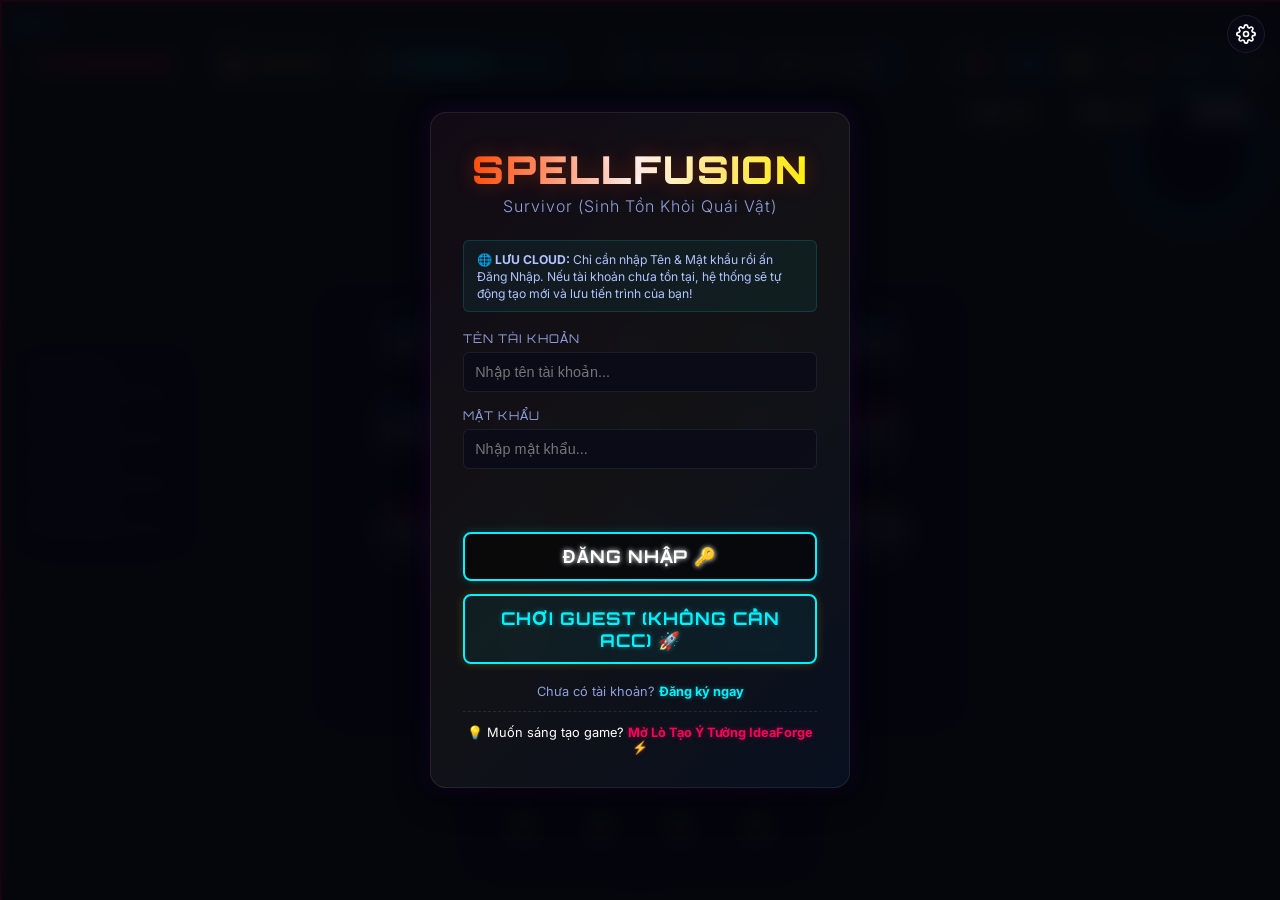
==== commit b1bc2269: "feat: implement modular game architecture and expand HUD with energy and inventory systems" ====
--- a/index.html
+++ b/index.html
@@ -1,12 +1,13 @@
 <!DOCTYPE html>
 <html lang="vi">
+
 <head>
   <meta charset="UTF-8">
   <meta name="viewport" content="width=device-width, initial-scale=1.0">
   <title>Spellfusion Survivor - Pháp Sư Ghép Ngọc</title>
   <link rel="stylesheet" href="style.css">
   <script>
-    window.addEventListener('error', function(e) {
+    window.addEventListener('error', function (e) {
       const errorDiv = document.getElementById('debug-error-console') || document.createElement('div');
       errorDiv.id = 'debug-error-console';
       errorDiv.style.position = 'fixed';
@@ -22,14 +23,14 @@
       errorDiv.style.fontFamily = 'monospace';
       errorDiv.style.fontSize = '12px';
       errorDiv.style.boxSizing = 'border-box';
-      
+
       let msg = e.message || 'Lỗi tải script/module';
       let src = e.filename || (e.target && (e.target.src || e.target.href)) || 'Unknown Source';
       errorDiv.innerHTML += '<div><b>[Static Error]</b> ' + msg + ' at ' + src + '</div>';
       document.body.appendChild(errorDiv);
     }, true);
 
-    window.addEventListener('unhandledrejection', function(e) {
+    window.addEventListener('unhandledrejection', function (e) {
       const errorDiv = document.getElementById('debug-error-console') || document.createElement('div');
       errorDiv.id = 'debug-error-console';
       errorDiv.style.position = 'fixed';
@@ -50,6 +51,7 @@
     });
   </script>
 </head>
+
 <body>
   <div id="game-container">
     <!-- Game Canvas -->
@@ -87,26 +89,58 @@
           <!-- HP Health Bar -->
           <div class="health-container" style="display: flex; align-items: center; gap: 0.4rem;">
             <span class="health-icon" style="color: #ff3366; font-size: 1.1rem; text-shadow: 0 0 5px #ff3366;">❤</span>
-            <div class="health-bar-outer" style="width: 120px; height: 10px; background: rgba(255,255,255,0.06); border: 1px solid var(--glass-border); border-radius: 5px; overflow: hidden; position: relative;">
-              <div id="hud-health-bar" class="health-bar-inner" style="width: 100%; height: 100%; background: #ff3366; box-shadow: 0 0 5px #ff3366; transition: width 0.15s;"></div>
+            <div class="health-bar-outer"
+              style="width: 120px; height: 10px; background: rgba(255,255,255,0.06); border: 1px solid var(--glass-border); border-radius: 5px; overflow: hidden; position: relative;">
+              <div id="hud-health-bar" class="health-bar-inner"
+                style="width: 100%; height: 100%; background: #ff3366; box-shadow: 0 0 5px #ff3366; transition: width 0.15s;">
+              </div>
             </div>
           </div>
 
           <!-- Hunger Bar -->
           <div class="hunger-container" style="display: flex; align-items: center; gap: 0.4rem;">
             <span class="hunger-icon" style="color: #ff9800; font-size: 1.1rem; text-shadow: 0 0 5px #ff9800;">🍖</span>
-            <div class="hunger-bar-outer" style="width: 80px; height: 8px; background: rgba(255,255,255,0.06); border: 1px solid var(--glass-border); border-radius: 4px; overflow: hidden; position: relative;">
-              <div id="hud-hunger-bar" class="hunger-bar-inner" style="width: 100%; height: 100%; background: #ff9800; box-shadow: 0 0 5px #ff9800; transition: width 0.1s;"></div>
-            </div>
+            <div class="hunger-bar-outer"
+              style="width: 80px; height: 8px; background: rgba(255,255,255,0.06); border: 1px solid var(--glass-border); border-radius: 4px; overflow: hidden; position: relative;">
+              <div id="hud-hunger-bar" class="hunger-bar-inner"
+                style="width: 100%; height: 100%; background: #ff9800; box-shadow: 0 0 5px #ff9800; transition: width 0.1s;">
+              </div>
+            </div>
+          </div>
+
+          <!-- Energy Bar -->
+          <div class="energy-container" style="display: flex; align-items: center; gap: 0.4rem; margin-left: 0.5rem;">
+            <span class="energy-icon" style="color: #00f3ff; font-size: 1.1rem; text-shadow: 0 0 5px #00f3ff;">⚡</span>
+            <div class="energy-bar-outer"
+              style="width: 100px; height: 10px; background: rgba(255,255,255,0.06); border: 1px solid var(--glass-border); border-radius: 5px; overflow: hidden; position: relative;">
+              <div id="hud-energy-bar" class="energy-bar-inner"
+                style="width: 100%; height: 100%; background: #00f3ff; box-shadow: 0 0 5px #00f3ff; transition: width 0.1s;">
+              </div>
+            </div>
+            <span id="hud-energy-text" style="font-family: 'Orbitron', sans-serif; font-size: 0.72rem; color: #00f3ff; min-width: 55px; text-shadow: 0 0 4px rgba(0, 243, 255, 0.4);">100/100</span>
           </div>
 
           <!-- Resources Panel -->
-          <div class="resources-group" style="display: flex; align-items: center; gap: 0.8rem; font-family: 'Orbitron', sans-serif; font-size: 0.75rem; color: #fff; margin-left: 1rem; border-left: 1px dashed rgba(255,255,255,0.15); padding-left: 1rem;">
+          <div class="resources-group"
+            style="display: flex; align-items: center; gap: 0.8rem; font-family: 'Orbitron', sans-serif; font-size: 0.75rem; color: #fff; margin-left: 1rem; border-left: 1px dashed rgba(255,255,255,0.15); padding-left: 1rem;">
             <div class="hud-resource">Gỗ: <span id="hud-wood" style="color: #00ff7f; font-weight: bold;">0</span></div>
             <div class="hud-resource">Đá: <span id="hud-stone" style="color: #87cefa; font-weight: bold;">0</span></div>
             <div class="hud-resource">Sắt: <span id="hud-iron" style="color: #da70d6; font-weight: bold;">0</span></div>
-            <div class="hud-resource">Vàng: <span id="hud-gold-ore" style="color: #ffd700; font-weight: bold;">0</span></div>
-            <div class="hud-resource">K.Cương: <span id="hud-diamond-ore" style="color: #00ffff; font-weight: bold;">0</span></div>
+            <div class="hud-resource">Vàng: <span id="hud-gold-ore" style="color: #ffd700; font-weight: bold;">0</span>
+            </div>
+            <div class="hud-resource">K.Cương: <span id="hud-diamond-ore"
+                style="color: #00ffff; font-weight: bold;">0</span></div>
+          </div>
+
+          <!-- Herbs & Potions Panel -->
+          <div class="potion-hud-group"
+            style="display: flex; align-items: center; gap: 0.7rem; font-family: 'Orbitron', sans-serif; font-size: 0.72rem; color: #fff; margin-left: 1rem; border-left: 1px dashed rgba(255,255,255,0.15); padding-left: 1rem;">
+            <div class="hud-resource" title="Thảo Dược Đỏ">🌿🔴 <span id="hud-herb-red" style="color: #ff3366; font-weight: bold;">0</span></div>
+            <div class="hud-resource" title="Thảo Dược Lam">🌿🔵 <span id="hud-herb-blue" style="color: #3399ff; font-weight: bold;">0</span></div>
+            <div class="hud-resource" title="Thảo Dược Vàng">🌿🟡 <span id="hud-herb-yellow" style="color: #ffd700; font-weight: bold;">0</span></div>
+            <div class="hud-resource" style="border-left: 1px solid rgba(255,255,255,0.1); padding-left: 0.5rem;" title="Thuốc Hồi Máu (Phím 4)">🧪❤️ <span id="hud-potion-health" style="color: #ff3366; font-weight: bold;">0</span></div>
+            <div class="hud-resource" title="Thuốc Năng Lượng (Phím 5)">🧪⚡ <span id="hud-potion-energy" style="color: #3399ff; font-weight: bold;">0</span></div>
+            <div class="hud-resource" title="Thuốc Tốc Độ (Phím 6)">🧪👟 <span id="hud-potion-speed" style="color: #ffd700; font-weight: bold;">0</span></div>
           </div>
 
           <!-- Score, Kills, Timer -->
@@ -151,6 +185,12 @@
           </div>
         </div>
       </div>
+      
+      <!-- Build Bar HUD (Bottom Center, shown in Build Mode) -->
+      <div id="build-hud" class="build-hud"
+        style="display: none; position: absolute; bottom: 15px; left: 50%; transform: translateX(-50%); background: rgba(10,10,25,0.85); border: 1.5px solid var(--glass-border); border-radius: 12px; padding: 8px 12px; z-index: 7; display: flex; gap: 8px; align-items: center; justify-content: center; pointer-events: auto;">
+        <!-- Slots will be injected dynamically by js/ui.js -->
+      </div>
     </div>
 
     <!-- Login / Register Screen -->
@@ -158,65 +198,102 @@
       <div class="panel" style="max-width: 420px; width: 90%; padding: 2rem;">
         <h1 style="font-size: 2.4rem; margin-bottom: 0.2rem;">Spellfusion</h1>
         <div class="subtitle" style="margin-bottom: 1.5rem;">Survivor (Sinh Tồn Khỏi Quái Vật)</div>
-        
-        <div style="background: rgba(0, 243, 255, 0.05); border: 1px solid rgba(0, 243, 255, 0.15); padding: 0.6rem 0.8rem; border-radius: 6px; font-size: 0.76rem; color: #b0c2ff; margin-bottom: 1.2rem; text-align: left; line-height: 1.4;">
-          🌐 <strong>LƯU CLOUD:</strong> Chỉ cần nhập Tên &amp; Mật khẩu rồi ấn Đăng Nhập. Nếu tài khoản chưa tồn tại, hệ thống sẽ tự động tạo mới và lưu tiến trình của bạn!
-        </div>
-        
+
+        <div
+          style="background: rgba(0, 243, 255, 0.05); border: 1px solid rgba(0, 243, 255, 0.15); padding: 0.6rem 0.8rem; border-radius: 6px; font-size: 0.76rem; color: #b0c2ff; margin-bottom: 1.2rem; text-align: left; line-height: 1.4;">
+          🌐 <strong>LƯU CLOUD:</strong> Chỉ cần nhập Tên &amp; Mật khẩu rồi ấn Đăng Nhập. Nếu tài khoản chưa tồn tại,
+          hệ thống sẽ tự động tạo mới và lưu tiến trình của bạn!
+        </div>
+
         <!-- Login Form -->
         <div id="login-form-container">
           <div style="text-align: left; margin-bottom: 1rem;">
-            <label style="font-family: 'Orbitron', sans-serif; font-size: 0.75rem; color: #8fa0dd; display: block; margin-bottom: 0.35rem; letter-spacing: 1px;">TÊN TÀI KHOẢN</label>
-            <input type="text" id="login-username" placeholder="Nhập tên tài khoản..." maxlength="12" style="width: 100%; padding: 0.7rem; border-radius: 6px; border: 1px solid var(--glass-border); background: rgba(10,10,25,0.8); color: #fff; outline: none; font-size: 0.9rem;">
+            <label
+              style="font-family: 'Orbitron', sans-serif; font-size: 0.75rem; color: #8fa0dd; display: block; margin-bottom: 0.35rem; letter-spacing: 1px;">TÊN
+              TÀI KHOẢN</label>
+            <input type="text" id="login-username" placeholder="Nhập tên tài khoản..." maxlength="12"
+              style="width: 100%; padding: 0.7rem; border-radius: 6px; border: 1px solid var(--glass-border); background: rgba(10,10,25,0.8); color: #fff; outline: none; font-size: 0.9rem;">
           </div>
           <div style="text-align: left; margin-bottom: 1.2rem;">
-            <label style="font-family: 'Orbitron', sans-serif; font-size: 0.75rem; color: #8fa0dd; display: block; margin-bottom: 0.35rem; letter-spacing: 1px;">MẬT KHẨU</label>
-            <input type="password" id="login-password" placeholder="Nhập mật khẩu..." style="width: 100%; padding: 0.7rem; border-radius: 6px; border: 1px solid var(--glass-border); background: rgba(10,10,25,0.8); color: #fff; outline: none; font-size: 0.9rem;">
-          </div>
-          
+            <label
+              style="font-family: 'Orbitron', sans-serif; font-size: 0.75rem; color: #8fa0dd; display: block; margin-bottom: 0.35rem; letter-spacing: 1px;">MẬT
+              KHẨU</label>
+            <input type="password" id="login-password" placeholder="Nhập mật khẩu..."
+              style="width: 100%; padding: 0.7rem; border-radius: 6px; border: 1px solid var(--glass-border); background: rgba(10,10,25,0.8); color: #fff; outline: none; font-size: 0.9rem;">
+          </div>
+
           <!-- Saved Accounts Selector -->
           <div id="saved-accounts-container" style="display: none; margin-bottom: 1.2rem; text-align: left;">
-            <label style="font-family: 'Orbitron', sans-serif; font-size: 0.72rem; color: #8fa0dd; display: block; margin-bottom: 0.4rem; letter-spacing: 0.5px;">BỘ NHỚ TÀI KHOẢN ĐÃ LƯU</label>
-            <div id="saved-accounts-list" style="display: flex; flex-direction: column; gap: 0.4rem; max-height: 120px; overflow-y: auto; padding-right: 0.2rem;">
+            <label
+              style="font-family: 'Orbitron', sans-serif; font-size: 0.72rem; color: #8fa0dd; display: block; margin-bottom: 0.4rem; letter-spacing: 0.5px;">BỘ
+              NHỚ TÀI KHOẢN ĐÃ LƯU</label>
+            <div id="saved-accounts-list"
+              style="display: flex; flex-direction: column; gap: 0.4rem; max-height: 120px; overflow-y: auto; padding-right: 0.2rem;">
               <!-- Dynamically populated by JS -->
             </div>
-            
+
             <!-- Device Sync Code Section -->
-            <div style="margin-top: 0.8rem; font-size: 0.7rem; color: #8fa0dd; border-top: 1px dashed rgba(255,255,255,0.08); padding-top: 8px;">
+            <div
+              style="margin-top: 0.8rem; font-size: 0.7rem; color: #8fa0dd; border-top: 1px dashed rgba(255,255,255,0.08); padding-top: 8px;">
               <span style="display: block; margin-bottom: 4px;">🔗 Mã đồng bộ thiết bị (Sync Code):</span>
               <div style="display: flex; gap: 6px; align-items: center;">
-                <span id="display-sync-code" style="font-family: monospace; color: var(--neon-cyan); background: rgba(0,243,255,0.05); padding: 2px 6px; border-radius: 4px; border: 1px solid rgba(0,243,255,0.15); font-size: 0.68rem; cursor: pointer; text-shadow: 0 0 3px rgba(0,243,255,0.3);" title="Click để sao chép">dev_loading</span>
-                <button onclick="window.promptSyncCode()" class="btn" style="padding: 2px 8px; font-size: 0.65rem; border-color: var(--neon-yellow); color: var(--neon-yellow); background: rgba(255,230,0,0.02); text-shadow: 0 0 3px rgba(255,230,0,0.3); font-family: 'Orbitron', sans-serif; cursor: pointer;">ĐỒNG BỘ MÁY KHÁC 📲</button>
+                <span id="display-sync-code"
+                  style="font-family: monospace; color: var(--neon-cyan); background: rgba(0,243,255,0.05); padding: 2px 6px; border-radius: 4px; border: 1px solid rgba(0,243,255,0.15); font-size: 0.68rem; cursor: pointer; text-shadow: 0 0 3px rgba(0,243,255,0.3);"
+                  title="Click để sao chép">dev_loading</span>
+                <button onclick="window.promptSyncCode()" class="btn"
+                  style="padding: 2px 8px; font-size: 0.65rem; border-color: var(--neon-yellow); color: var(--neon-yellow); background: rgba(255,230,0,0.02); text-shadow: 0 0 3px rgba(255,230,0,0.3); font-family: 'Orbitron', sans-serif; cursor: pointer;">ĐỒNG
+                  BỘ MÁY KHÁC 📲</button>
               </div>
             </div>
           </div>
-          
-          <div id="login-message" style="color: var(--neon-magenta); font-size: 0.8rem; min-height: 1.2rem; margin-bottom: 1rem; font-weight: 600; text-align: center;"></div>
-          <button id="login-btn" class="btn" style="width: 100%; margin-top: 0.5rem; padding: 0.7rem 1rem;">ĐĂNG NHẬP 🔑</button>
-          <button id="guest-login-btn" class="btn btn-secondary" style="width: 100%; margin-top: 0.8rem; padding: 0.7rem 1rem; border-color: var(--neon-cyan); color: var(--neon-cyan); background: rgba(0, 243, 255, 0.05); text-shadow: 0 0 5px rgba(0,243,255,0.4);">CHƠI GUEST (KHÔNG CẦN ACC) 🚀</button>
+
+          <div id="login-message"
+            style="color: var(--neon-magenta); font-size: 0.8rem; min-height: 1.2rem; margin-bottom: 1rem; font-weight: 600; text-align: center;">
+          </div>
+          <button id="login-btn" class="btn" style="width: 100%; margin-top: 0.5rem; padding: 0.7rem 1rem;">ĐĂNG NHẬP
+            🔑</button>
+          <button id="guest-login-btn" class="btn btn-secondary"
+            style="width: 100%; margin-top: 0.8rem; padding: 0.7rem 1rem; border-color: var(--neon-cyan); color: var(--neon-cyan); background: rgba(0, 243, 255, 0.05); text-shadow: 0 0 5px rgba(0,243,255,0.4);">CHƠI
+            GUEST (KHÔNG CẦN ACC) 🚀</button>
           <div style="margin-top: 1.2rem; font-size: 0.8rem; color: #8fa0dd; text-align: center;">
-            Chưa có tài khoản? <a href="#" id="go-to-register" style="color: var(--neon-cyan); text-decoration: none; font-weight: bold; text-shadow: 0 0 5px rgba(0, 243, 255, 0.4);">Đăng ký ngay</a>
-          </div>
-
-          <div style="margin-top: 0.8rem; padding-top: 0.8rem; border-top: 1px dashed rgba(255, 255, 255, 0.1); font-size: 0.8rem; text-align: center;">
-            💡 Muốn sáng tạo game? <a href="./idea-forge/index.html" style="color: var(--neon-magenta); text-decoration: none; font-weight: bold; text-shadow: 0 0 5px rgba(255, 0, 127, 0.4);">Mở Lò Tạo Ý Tưởng IdeaForge ⚡</a>
+            Chưa có tài khoản? <a href="#" id="go-to-register"
+              style="color: var(--neon-cyan); text-decoration: none; font-weight: bold; text-shadow: 0 0 5px rgba(0, 243, 255, 0.4);">Đăng
+              ký ngay</a>
+          </div>
+
+          <div
+            style="margin-top: 0.8rem; padding-top: 0.8rem; border-top: 1px dashed rgba(255, 255, 255, 0.1); font-size: 0.8rem; text-align: center;">
+            💡 Muốn sáng tạo game? <a href="./idea-forge/index.html"
+              style="color: var(--neon-magenta); text-decoration: none; font-weight: bold; text-shadow: 0 0 5px rgba(255, 0, 127, 0.4);">Mở
+              Lò Tạo Ý Tưởng IdeaForge ⚡</a>
           </div>
         </div>
 
         <!-- Register Form -->
         <div id="register-form-container" style="display: none;">
           <div style="text-align: left; margin-bottom: 1rem;">
-            <label style="font-family: 'Orbitron', sans-serif; font-size: 0.75rem; color: #8fa0dd; display: block; margin-bottom: 0.35rem; letter-spacing: 1px;">TẠO TÊN TÀI KHOẢN</label>
-            <input type="text" id="register-username" placeholder="Nhập tên đăng ký..." maxlength="12" style="width: 100%; padding: 0.7rem; border-radius: 6px; border: 1px solid var(--glass-border); background: rgba(10,10,25,0.8); color: #fff; outline: none; font-size: 0.9rem;">
+            <label
+              style="font-family: 'Orbitron', sans-serif; font-size: 0.75rem; color: #8fa0dd; display: block; margin-bottom: 0.35rem; letter-spacing: 1px;">TẠO
+              TÊN TÀI KHOẢN</label>
+            <input type="text" id="register-username" placeholder="Nhập tên đăng ký..." maxlength="12"
+              style="width: 100%; padding: 0.7rem; border-radius: 6px; border: 1px solid var(--glass-border); background: rgba(10,10,25,0.8); color: #fff; outline: none; font-size: 0.9rem;">
           </div>
           <div style="text-align: left; margin-bottom: 1.2rem;">
-            <label style="font-family: 'Orbitron', sans-serif; font-size: 0.75rem; color: #8fa0dd; display: block; margin-bottom: 0.35rem; letter-spacing: 1px;">TẠO MẬT KHẨU</label>
-            <input type="password" id="register-password" placeholder="Nhập mật khẩu mới..." style="width: 100%; padding: 0.7rem; border-radius: 6px; border: 1px solid var(--glass-border); background: rgba(10,10,25,0.8); color: #fff; outline: none; font-size: 0.9rem;">
-          </div>
-          <div id="register-message" style="color: var(--neon-magenta); font-size: 0.8rem; min-height: 1.2rem; margin-bottom: 1rem; font-weight: 600; text-align: center;"></div>
-          <button id="register-btn" class="btn btn-secondary" style="width: 100%; margin-top: 0.5rem; padding: 0.7rem 1rem;">ĐẠNG KÝ MỚI 📝</button>
+            <label
+              style="font-family: 'Orbitron', sans-serif; font-size: 0.75rem; color: #8fa0dd; display: block; margin-bottom: 0.35rem; letter-spacing: 1px;">TẠO
+              MẬT KHẨU</label>
+            <input type="password" id="register-password" placeholder="Nhập mật khẩu mới..."
+              style="width: 100%; padding: 0.7rem; border-radius: 6px; border: 1px solid var(--glass-border); background: rgba(10,10,25,0.8); color: #fff; outline: none; font-size: 0.9rem;">
+          </div>
+          <div id="register-message"
+            style="color: var(--neon-magenta); font-size: 0.8rem; min-height: 1.2rem; margin-bottom: 1rem; font-weight: 600; text-align: center;">
+          </div>
+          <button id="register-btn" class="btn btn-secondary"
+            style="width: 100%; margin-top: 0.5rem; padding: 0.7rem 1rem;">ĐẠNG KÝ MỚI 📝</button>
           <div style="margin-top: 1.2rem; font-size: 0.8rem; color: #8fa0dd; text-align: center;">
-            Đã có tài khoản? <a href="#" id="go-to-login" style="color: var(--neon-cyan); text-decoration: none; font-weight: bold; text-shadow: 0 0 5px rgba(0, 243, 255, 0.4);">Đăng nhập</a>
+            Đã có tài khoản? <a href="#" id="go-to-login"
+              style="color: var(--neon-cyan); text-decoration: none; font-weight: bold; text-shadow: 0 0 5px rgba(0, 243, 255, 0.4);">Đăng
+              nhập</a>
           </div>
         </div>
       </div>
@@ -224,61 +301,92 @@
 
     <!-- Floating Settings Gear Button -->
     <button id="global-settings-btn" class="settings-gear-btn" title="Cài đặt">
-      <svg viewBox="0 0 24 24" width="20" height="20" fill="none" stroke="currentColor" stroke-width="2" stroke-linecap="round" stroke-linejoin="round">
+      <svg viewBox="0 0 24 24" width="20" height="20" fill="none" stroke="currentColor" stroke-width="2"
+        stroke-linecap="round" stroke-linejoin="round">
         <circle cx="12" cy="12" r="3"></circle>
-        <path d="M19.4 15a1.65 1.65 0 0 0 .33 1.82l.06.06a2 2 0 1 1-2.83 2.83l-.06-.06a1.65 1.65 0 0 0-1.82-.33 1.65 1.65 0 0 0-1 1.51V21a2 2 0 0 1-4 0v-.09A1.65 1.65 0 0 0 9 19.4a1.65 1.65 0 0 0-1.82.33l-.06.06a2 2 0 1 1-2.83-2.83l.06-.06a1.65 1.65 0 0 0 .33-1.82 1.65 1.65 0 0 0-1.51-1H3a2 2 0 0 1 0-4h.09A1.65 1.65 0 0 0 4.6 9a1.65 1.65 0 0 0-.33-1.82l-.06-.06a2 2 0 1 1 2.83-2.83l.06.06a1.65 1.65 0 0 0 1.82.33H9a1.65 1.65 0 0 0 1-1.51V3a2 2 0 0 1 4 0v.09a1.65 1.65 0 0 0 1 1.51 1.65 1.65 0 0 0 1.82-.33l.06-.06a2 2 0 1 1 2.83 2.83l-.06.06a1.65 1.65 0 0 0-.33 1.82V9a1.65 1.65 0 0 0 1.51 1H21a2 2 0 0 1 0 4h-.09a1.65 1.65 0 0 0-1.51 1z"></path>
+        <path
+          d="M19.4 15a1.65 1.65 0 0 0 .33 1.82l.06.06a2 2 0 1 1-2.83 2.83l-.06-.06a1.65 1.65 0 0 0-1.82-.33 1.65 1.65 0 0 0-1 1.51V21a2 2 0 0 1-4 0v-.09A1.65 1.65 0 0 0 9 19.4a1.65 1.65 0 0 0-1.82.33l-.06.06a2 2 0 1 1-2.83-2.83l.06-.06a1.65 1.65 0 0 0 .33-1.82 1.65 1.65 0 0 0-1.51-1H3a2 2 0 0 1 0-4h.09A1.65 1.65 0 0 0 4.6 9a1.65 1.65 0 0 0-.33-1.82l-.06-.06a2 2 0 1 1 2.83-2.83l.06.06a1.65 1.65 0 0 0 1.82.33H9a1.65 1.65 0 0 0 1-1.51V3a2 2 0 0 1 4 0v.09a1.65 1.65 0 0 0 1 1.51 1.65 1.65 0 0 0 1.82-.33l.06-.06a2 2 0 1 1 2.83 2.83l-.06.06a1.65 1.65 0 0 0-.33 1.82V9a1.65 1.65 0 0 0 1.51 1H21a2 2 0 0 1 0 4h-.09a1.65 1.65 0 0 0-1.51 1z">
+        </path>
       </svg>
     </button>
 
     <!-- Lobby HUD Overlay (Profile and Giftcode visible in sảnh chờ) -->
     <div id="lobby-hud" class="lobby-hud" style="display: none;">
       <div class="lobby-profile-card">
-        <div style="font-size: 0.85rem; color: #b0c0f0;">Chiến Binh: <strong id="lobby-username-display" style="color: #fff; text-shadow: 0 0 5px #fff;">Guest</strong></div>
-        <div style="font-family: 'Orbitron', sans-serif; font-size: 0.72rem; color: var(--neon-cyan); margin-top: 2px;">LV <span id="lobby-menu-level">1</span></div>
-        <div style="font-family: 'Orbitron', sans-serif; font-size: 0.75rem; color: var(--neon-yellow); margin-top: 2px;">Vàng: <span id="lobby-menu-gold">0</span></div>
-        <div style="font-family: 'Orbitron', sans-serif; font-size: 0.72rem; color: var(--neon-magenta); margin-top: 2px;">Đêm cao nhất: <span id="lobby-menu-maxwave">1</span></div>
-        <div style="font-family: 'Orbitron', sans-serif; font-size: 0.72rem; color: #a8b2db; margin-top: 2px; display: flex; align-items: center; gap: 4px;">Nhân vật: <span id="lobby-menu-char-icon" style="font-size: 0.85rem;">🔥</span><span id="lobby-menu-char-name" style="color: #fff; font-weight: bold;">Ignis</span></div>
+        <div style="font-size: 0.85rem; color: #b0c0f0;">Chiến Binh: <strong id="lobby-username-display"
+            style="color: #fff; text-shadow: 0 0 5px #fff;">Guest</strong></div>
+        <div style="font-family: 'Orbitron', sans-serif; font-size: 0.72rem; color: var(--neon-cyan); margin-top: 2px;">
+          LV <span id="lobby-menu-level">1</span></div>
+        <div
+          style="font-family: 'Orbitron', sans-serif; font-size: 0.75rem; color: var(--neon-yellow); margin-top: 2px;">
+          Vàng: <span id="lobby-menu-gold">0</span></div>
+        <div
+          style="font-family: 'Orbitron', sans-serif; font-size: 0.72rem; color: var(--neon-magenta); margin-top: 2px;">
+          Đêm cao nhất: <span id="lobby-menu-maxwave">1</span></div>
+        <div
+          style="font-family: 'Orbitron', sans-serif; font-size: 0.72rem; color: #a8b2db; margin-top: 2px; display: flex; align-items: center; gap: 4px;">
+          Nhân vật: <span id="lobby-menu-char-icon" style="font-size: 0.85rem;">🔥</span><span id="lobby-menu-char-name"
+            style="color: #fff; font-weight: bold;">Ignis</span></div>
         <div style="display: flex; gap: 6px; margin-top: 8px;">
-          <button id="lobby-cloud-sync-btn" onclick="window.manualCloudSync()" class="btn" style="padding: 3px 8px; font-size: 0.65rem; border-color: var(--neon-cyan); color: var(--neon-cyan); flex: 1; text-shadow: 0 0 3px rgba(0,243,255,0.3); background: rgba(0,243,255,0.02);">ĐỒNG BỘ CLOUD ☁️</button>
-          <button id="lobby-logout-btn" class="btn" style="padding: 3px 8px; font-size: 0.65rem; border-color: var(--neon-magenta); color: var(--neon-magenta); flex: 1; text-shadow: 0 0 3px rgba(255,0,85,0.3); background: rgba(255,0,85,0.02);">ĐĂNG XUẤT</button>
-        </div>
-      </div>
-      
+          <button id="lobby-cloud-sync-btn" onclick="window.manualCloudSync()" class="btn"
+            style="padding: 3px 8px; font-size: 0.65rem; border-color: var(--neon-cyan); color: var(--neon-cyan); flex: 1; text-shadow: 0 0 3px rgba(0,243,255,0.3); background: rgba(0,243,255,0.02);">ĐỒNG
+            BỘ CLOUD ☁️</button>
+          <button id="lobby-logout-btn" class="btn"
+            style="padding: 3px 8px; font-size: 0.65rem; border-color: var(--neon-magenta); color: var(--neon-magenta); flex: 1; text-shadow: 0 0 3px rgba(255,0,85,0.3); background: rgba(255,0,85,0.02);">ĐĂNG
+            XUẤT</button>
+        </div>
+      </div>
+
       <div class="lobby-giftcode-card" style="margin-top: 12px;">
-        <div style="font-family: 'Orbitron', sans-serif; font-size: 0.7rem; color: #8fa0dd; letter-spacing: 0.5px;">GIFTCODE</div>
+        <div style="font-family: 'Orbitron', sans-serif; font-size: 0.7rem; color: #8fa0dd; letter-spacing: 0.5px;">
+          GIFTCODE</div>
         <div style="display: flex; gap: 4px; margin-top: 6px;">
-          <input type="text" id="lobby-giftcode-input" placeholder="CODE..." style="width: 80px; padding: 4px; font-size: 0.7rem; border-radius: 4px; border: 1px solid var(--glass-border); background: rgba(10,10,25,0.8); color: #fff; outline: none; text-transform: uppercase;">
-          <button id="lobby-giftcode-claim-btn" class="btn" style="padding: 4px 8px; font-size: 0.7rem; border-color: var(--neon-cyan);">NHẬN</button>
-        </div>
-        <div id="lobby-giftcode-message" style="font-size: 0.65rem; color: var(--neon-magenta); font-weight: 600; min-height: 12px; margin-top: 4px; text-align: center;"></div>
+          <input type="text" id="lobby-giftcode-input" placeholder="CODE..."
+            style="width: 80px; padding: 4px; font-size: 0.7rem; border-radius: 4px; border: 1px solid var(--glass-border); background: rgba(10,10,25,0.8); color: #fff; outline: none; text-transform: uppercase;">
+          <button id="lobby-giftcode-claim-btn" class="btn"
+            style="padding: 4px 8px; font-size: 0.7rem; border-color: var(--neon-cyan);">NHẬN</button>
+        </div>
+        <div id="lobby-giftcode-message"
+          style="font-size: 0.65rem; color: var(--neon-magenta); font-weight: 600; min-height: 12px; margin-top: 4px; text-align: center;">
+        </div>
       </div>
 
       <!-- NÚT MỞ BẢNG BẠN BÈ -->
-      <button id="lobby-friends-btn" onclick="window.LobbyFriends.open()" style="margin-top: 10px; width: 100%; padding: 5px 8px; font-size: 0.68rem; font-family: 'Orbitron', sans-serif; background: rgba(0,243,255,0.06); border: 1px solid rgba(0,243,255,0.35); border-radius: 6px; color: var(--neon-cyan); cursor: pointer; letter-spacing: 0.5px; transition: all 0.2s; display: flex; align-items: center; justify-content: center; gap: 5px;">
-        👥 BẠN BÈ <span id="friend-req-badge" style="display:none; background: var(--neon-magenta); color: #fff; border-radius: 50%; padding: 1px 5px; font-size: 0.6rem; font-weight: bold;"></span>
+      <button id="lobby-friends-btn" onclick="window.LobbyFriends.open()"
+        style="margin-top: 10px; width: 100%; padding: 5px 8px; font-size: 0.68rem; font-family: 'Orbitron', sans-serif; background: rgba(0,243,255,0.06); border: 1px solid rgba(0,243,255,0.35); border-radius: 6px; color: var(--neon-cyan); cursor: pointer; letter-spacing: 0.5px; transition: all 0.2s; display: flex; align-items: center; justify-content: center; gap: 5px;">
+        👥 BẠN BÈ <span id="friend-req-badge"
+          style="display:none; background: var(--neon-magenta); color: #fff; border-radius: 50%; padding: 1px 5px; font-size: 0.6rem; font-weight: bold;"></span>
       </button>
 
       <!-- NÚT MỞ BẢNG HÒM THƯ -->
-      <button id="lobby-inbox-btn" onclick="window.LobbyInbox.open()" style="margin-top: 8px; width: 100%; padding: 5px 8px; font-size: 0.68rem; font-family: 'Orbitron', sans-serif; background: rgba(255,0,85,0.06); border: 1px solid rgba(255,0,85,0.35); border-radius: 6px; color: var(--neon-magenta); cursor: pointer; letter-spacing: 0.5px; transition: all 0.2s; display: flex; align-items: center; justify-content: center; gap: 5px;">
-        📬 HÒM THƯ <span id="inbox-badge" style="display:none; background: var(--neon-cyan); color: #000; border-radius: 50%; padding: 1px 5px; font-size: 0.6rem; font-weight: bold;"></span>
+      <button id="lobby-inbox-btn" onclick="window.LobbyInbox.open()"
+        style="margin-top: 8px; width: 100%; padding: 5px 8px; font-size: 0.68rem; font-family: 'Orbitron', sans-serif; background: rgba(255,0,85,0.06); border: 1px solid rgba(255,0,85,0.35); border-radius: 6px; color: var(--neon-magenta); cursor: pointer; letter-spacing: 0.5px; transition: all 0.2s; display: flex; align-items: center; justify-content: center; gap: 5px;">
+        📬 HÒM THƯ <span id="inbox-badge"
+          style="display:none; background: var(--neon-cyan); color: #000; border-radius: 50%; padding: 1px 5px; font-size: 0.6rem; font-weight: bold;"></span>
       </button>
 
       <!-- NÚT HƯỚNG DẪN CHƠI -->
-      <button id="lobby-tutorial-btn" onclick="window.LobbyTutorial.open()" style="margin-top: 8px; width: 100%; padding: 5px 8px; font-size: 0.68rem; font-family: 'Orbitron', sans-serif; background: rgba(255,230,0,0.06); border: 1px solid rgba(255,230,0,0.35); border-radius: 6px; color: var(--neon-yellow); cursor: pointer; letter-spacing: 0.5px; transition: all 0.2s; display: flex; align-items: center; justify-content: center; gap: 5px;">
+      <button id="lobby-tutorial-btn" onclick="window.LobbyTutorial.open()"
+        style="margin-top: 8px; width: 100%; padding: 5px 8px; font-size: 0.68rem; font-family: 'Orbitron', sans-serif; background: rgba(255,230,0,0.06); border: 1px solid rgba(255,230,0,0.35); border-radius: 6px; color: var(--neon-yellow); cursor: pointer; letter-spacing: 0.5px; transition: all 0.2s; display: flex; align-items: center; justify-content: center; gap: 5px;">
         📖 HƯỚNG DẪN CHƠI
       </button>
 
       <!-- NÚT MỞ BẢNG GM ADMIN -->
-      <button id="lobby-admin-btn" onclick="window.LobbyAdmin.open()" style="margin-top: 8px; width: 100%; padding: 5px 8px; font-size: 0.68rem; font-family: 'Orbitron', sans-serif; background: rgba(0,255,100,0.06); border: 1px solid rgba(0,255,100,0.35); border-radius: 6px; color: #00ff66; cursor: pointer; letter-spacing: 0.5px; transition: all 0.2s; display: none; align-items: center; justify-content: center; gap: 5px;">
+      <button id="lobby-admin-btn" onclick="window.LobbyAdmin.open()"
+        style="margin-top: 8px; width: 100%; padding: 5px 8px; font-size: 0.68rem; font-family: 'Orbitron', sans-serif; background: rgba(0,255,100,0.06); border: 1px solid rgba(0,255,100,0.35); border-radius: 6px; color: #00ff66; cursor: pointer; letter-spacing: 0.5px; transition: all 0.2s; display: none; align-items: center; justify-content: center; gap: 5px;">
         🛡️ GM ADMIN PANEL
       </button>
     </div>
 
     <!-- PANEL BẠN BÈ (POPUP) -->
-    <div id="friends-panel" style="display:none; position:fixed; top:50%; left:50%; transform:translate(-50%,-50%); z-index:5000; width:340px; max-height:520px; background:rgba(8,8,22,0.97); border:1px solid rgba(0,243,255,0.3); border-radius:14px; box-shadow:0 0 30px rgba(0,243,255,0.15); padding:18px; overflow:hidden; display:none; flex-direction:column; gap:12px;">
+    <div id="friends-panel"
+      style="display:none; position:fixed; top:50%; left:50%; transform:translate(-50%,-50%); z-index:5000; width:340px; max-height:520px; background:rgba(8,8,22,0.97); border:1px solid rgba(0,243,255,0.3); border-radius:14px; box-shadow:0 0 30px rgba(0,243,255,0.15); padding:18px; overflow:hidden; display:none; flex-direction:column; gap:12px;">
       <div style="display:flex; justify-content:space-between; align-items:center;">
-        <span style="font-family:'Orbitron',sans-serif; font-size:0.85rem; color:var(--neon-cyan); letter-spacing:1px;">👥 BẠN BÈ</span>
-        <button onclick="window.LobbyFriends.close()" style="background:none; border:none; color:#8fa0dd; font-size:1.1rem; cursor:pointer; line-height:1;">✕</button>
+        <span
+          style="font-family:'Orbitron',sans-serif; font-size:0.85rem; color:var(--neon-cyan); letter-spacing:1px;">👥
+          BẠN BÈ</span>
+        <button onclick="window.LobbyFriends.close()"
+          style="background:none; border:none; color:#8fa0dd; font-size:1.1rem; cursor:pointer; line-height:1;">✕</button>
       </div>
 
       <!-- TÌM KIẾM -->
@@ -286,128 +394,186 @@
         <input type="text" id="friend-search-input" placeholder="Nhập tên người chơi..." maxlength="12"
           style="flex:1; padding:6px 8px; font-size:0.78rem; border-radius:6px; border:1px solid var(--glass-border); background:rgba(10,10,25,0.9); color:#fff; outline:none;"
           oninput="window.LobbyFriends.onSearchInput(this.value)">
-        <button id="friend-search-btn" onclick="window.LobbyFriends.search()" style="padding:6px 10px; font-size:0.72rem; font-family:'Orbitron',sans-serif; background:rgba(0,243,255,0.07); border:1px solid rgba(0,243,255,0.35); border-radius:6px; color:var(--neon-cyan); cursor:pointer;">TÌM</button>
+        <button id="friend-search-btn" onclick="window.LobbyFriends.search()"
+          style="padding:6px 10px; font-size:0.72rem; font-family:'Orbitron',sans-serif; background:rgba(0,243,255,0.07); border:1px solid rgba(0,243,255,0.35); border-radius:6px; color:var(--neon-cyan); cursor:pointer;">TÌM</button>
       </div>
       <div id="friend-search-result" style="font-size:0.75rem; min-height:14px; color:#8fa0dd;"></div>
 
       <!-- LỜI MỜI ĐẾN -->
       <div id="friend-requests-section" style="display:none; flex-direction:column; gap:6px;">
-        <div style="font-family:'Orbitron',sans-serif; font-size:0.68rem; color:var(--neon-yellow); letter-spacing:0.5px;">📩 LỜI MỜI KẾT BẠN</div>
-        <div id="friend-requests-list" style="display:flex; flex-direction:column; gap:5px; max-height:100px; overflow-y:auto;"></div>
+        <div
+          style="font-family:'Orbitron',sans-serif; font-size:0.68rem; color:var(--neon-yellow); letter-spacing:0.5px;">
+          📩 LỜI MỜI KẾT BẠN</div>
+        <div id="friend-requests-list"
+          style="display:flex; flex-direction:column; gap:5px; max-height:100px; overflow-y:auto;"></div>
       </div>
 
       <!-- DANH SÁCH BẠN BÈ -->
       <div style="flex:1; overflow-y:auto; display:flex; flex-direction:column; gap:6px;">
-        <div style="font-family:'Orbitron',sans-serif; font-size:0.68rem; color:#8fa0dd; letter-spacing:0.5px;">🤝 BẠN BÈ CỦA BẠN</div>
+        <div style="font-family:'Orbitron',sans-serif; font-size:0.68rem; color:#8fa0dd; letter-spacing:0.5px;">🤝 BẠN
+          BÈ CỦA BẠN</div>
         <div id="friends-list" style="display:flex; flex-direction:column; gap:5px; min-height:40px;"></div>
       </div>
     </div>
 
     <!-- PANEL HÒM THƯ (POPUP) -->
-    <div id="inbox-panel" style="display:none; position:fixed; top:50%; left:50%; transform:translate(-50%,-50%); z-index:5000; width:340px; max-height:520px; background:rgba(8,8,22,0.97); border:1px solid rgba(255,0,85,0.3); border-radius:14px; box-shadow:0 0 30px rgba(255,0,85,0.15); padding:18px; overflow:hidden; display:none; flex-direction:column; gap:12px;">
+    <div id="inbox-panel"
+      style="display:none; position:fixed; top:50%; left:50%; transform:translate(-50%,-50%); z-index:5000; width:340px; max-height:520px; background:rgba(8,8,22,0.97); border:1px solid rgba(255,0,85,0.3); border-radius:14px; box-shadow:0 0 30px rgba(255,0,85,0.15); padding:18px; overflow:hidden; display:none; flex-direction:column; gap:12px;">
       <div style="display:flex; justify-content:space-between; align-items:center;">
-        <span style="font-family:'Orbitron',sans-serif; font-size:0.85rem; color:var(--neon-magenta); letter-spacing:1px;">📬 HÒM THƯ</span>
-        <button onclick="window.LobbyInbox.close()" style="background:none; border:none; color:#8fa0dd; font-size:1.1rem; cursor:pointer; line-height:1;">✕</button>
+        <span
+          style="font-family:'Orbitron',sans-serif; font-size:0.85rem; color:var(--neon-magenta); letter-spacing:1px;">📬
+          HÒM THƯ</span>
+        <button onclick="window.LobbyInbox.close()"
+          style="background:none; border:none; color:#8fa0dd; font-size:1.1rem; cursor:pointer; line-height:1;">✕</button>
       </div>
 
       <!-- LỜI MỜI VÀO PHÒNG -->
       <div style="display:flex; flex-direction:column; gap:6px;">
-        <div style="font-family:'Orbitron',sans-serif; font-size:0.68rem; color:#ff9500; letter-spacing:0.5px;">🎮 LỜI MỜI VÀO PHÒNG</div>
-        <div id="inbox-invites-list" style="display:flex; flex-direction:column; gap:6px; max-height:100px; overflow-y:auto; min-height:30px;"></div>
+        <div style="font-family:'Orbitron',sans-serif; font-size:0.68rem; color:#ff9500; letter-spacing:0.5px;">🎮 LỜI
+          MỜI VÀO PHÒNG</div>
+        <div id="inbox-invites-list"
+          style="display:flex; flex-direction:column; gap:6px; max-height:100px; overflow-y:auto; min-height:30px;">
+        </div>
       </div>
 
       <!-- QUÀ TẶNG NHẬN ĐƯỢC -->
-      <div style="display:flex; flex-direction:column; gap:6px; border-top:1px dashed rgba(255,255,255,0.1); padding-top:8px; margin-top:3px;">
-        <div style="font-family:'Orbitron',sans-serif; font-size:0.68rem; color:var(--neon-yellow); letter-spacing:0.5px;">🎁 QUÀ TẶNG NHẬN ĐƯỢC</div>
-        <div id="inbox-gifts-list" style="display:flex; flex-direction:column; gap:5px; max-height:150px; overflow-y:auto; min-height:40px;"></div>
+      <div
+        style="display:flex; flex-direction:column; gap:6px; border-top:1px dashed rgba(255,255,255,0.1); padding-top:8px; margin-top:3px;">
+        <div
+          style="font-family:'Orbitron',sans-serif; font-size:0.68rem; color:var(--neon-yellow); letter-spacing:0.5px;">
+          🎁 QUÀ TẶNG NHẬN ĐƯỢC</div>
+        <div id="inbox-gifts-list"
+          style="display:flex; flex-direction:column; gap:5px; max-height:150px; overflow-y:auto; min-height:40px;">
+        </div>
       </div>
 
       <!-- LỜI MỜI KẾT BẠN -->
-      <div style="display:flex; flex-direction:column; gap:6px; flex-grow:1; overflow-y:auto; border-top:1px dashed rgba(255,255,255,0.1); padding-top:8px; margin-top:3px;">
-        <div style="font-family:'Orbitron',sans-serif; font-size:0.68rem; color:var(--neon-cyan); letter-spacing:0.5px;">📩 LỜI MỜI KẾT BẠN</div>
+      <div
+        style="display:flex; flex-direction:column; gap:6px; flex-grow:1; overflow-y:auto; border-top:1px dashed rgba(255,255,255,0.1); padding-top:8px; margin-top:3px;">
+        <div
+          style="font-family:'Orbitron',sans-serif; font-size:0.68rem; color:var(--neon-cyan); letter-spacing:0.5px;">📩
+          LỜI MỜI KẾT BẠN</div>
         <div id="inbox-requests-list" style="display:flex; flex-direction:column; gap:5px; min-height:30px;"></div>
       </div>
     </div>
 
     <!-- PANEL TẶNG QUÀ (POPUP) -->
-    <div id="gift-panel" style="display:none; position:fixed; top:50%; left:50%; transform:translate(-50%,-50%); z-index:5000; width:340px; max-height:520px; background:rgba(8,8,22,0.97); border:1px solid rgba(255,149,0,0.3); border-radius:14px; box-shadow:0 0 30px rgba(255,149,0,0.15); padding:18px; overflow:hidden; display:none; flex-direction:column; gap:12px;">
+    <div id="gift-panel"
+      style="display:none; position:fixed; top:50%; left:50%; transform:translate(-50%,-50%); z-index:5000; width:340px; max-height:520px; background:rgba(8,8,22,0.97); border:1px solid rgba(255,149,0,0.3); border-radius:14px; box-shadow:0 0 30px rgba(255,149,0,0.15); padding:18px; overflow:hidden; display:none; flex-direction:column; gap:12px;">
       <div style="display:flex; justify-content:space-between; align-items:center;">
-        <span style="font-family:'Orbitron',sans-serif; font-size:0.85rem; color:#ff9500; letter-spacing:1px;">🎁 TẶNG QUÀ</span>
-        <button onclick="window.LobbyGift.close()" style="background:none; border:none; color:#8fa0dd; font-size:1.1rem; cursor:pointer; line-height:1;">✕</button>
-      </div>
-      <div style="font-size:0.75rem; color:#8fa0dd; margin-bottom:4px;">Người nhận: <strong id="gift-target-username" style="color:#fff;">...</strong></div>
-
-      <div style="border-bottom:1px solid rgba(255,255,255,0.1); padding-bottom:8px; display:flex; justify-content:space-between; align-items:center;">
+        <span style="font-family:'Orbitron',sans-serif; font-size:0.85rem; color:#ff9500; letter-spacing:1px;">🎁 TẶNG
+          QUÀ</span>
+        <button onclick="window.LobbyGift.close()"
+          style="background:none; border:none; color:#8fa0dd; font-size:1.1rem; cursor:pointer; line-height:1;">✕</button>
+      </div>
+      <div style="font-size:0.75rem; color:#8fa0dd; margin-bottom:4px;">Người nhận: <strong id="gift-target-username"
+          style="color:#fff;">...</strong></div>
+
+      <div
+        style="border-bottom:1px solid rgba(255,255,255,0.1); padding-bottom:8px; display:flex; justify-content:space-between; align-items:center;">
         <span style="font-size:0.72rem; color:#8fa0dd;">Vàng của bạn:</span>
-        <span id="gift-my-gold" style="font-family:'Orbitron',sans-serif; font-size:0.85rem; color:var(--neon-yellow); font-weight:bold;">0</span>
+        <span id="gift-my-gold"
+          style="font-family:'Orbitron',sans-serif; font-size:0.85rem; color:var(--neon-yellow); font-weight:bold;">0</span>
       </div>
 
       <!-- TẶNG VÀNG -->
       <div style="display:flex; flex-direction:column; gap:6px;">
-        <div style="font-family:'Orbitron',sans-serif; font-size:0.68rem; color:var(--neon-yellow); letter-spacing:0.5px;">💰 TẶNG VÀNG</div>
+        <div
+          style="font-family:'Orbitron',sans-serif; font-size:0.68rem; color:var(--neon-yellow); letter-spacing:0.5px;">
+          💰 TẶNG VÀNG</div>
         <div style="display:flex; gap:6px;">
           <input type="number" id="gift-gold-amount" placeholder="Nhập số lượng vàng..." min="1"
             style="flex:1; padding:6px 8px; font-size:0.78rem; border-radius:6px; border:1px solid var(--glass-border); background:rgba(10,10,25,0.9); color:#fff; outline:none; font-family:'Orbitron',sans-serif;">
-          <button onclick="window.LobbyGift.sendGold()" style="padding:6px 10px; font-size:0.72rem; font-family:'Orbitron',sans-serif; background:rgba(255,149,0,0.1); border:1px solid #ff9500; border-radius:6px; color:#ff9500; cursor:pointer;">GỬI</button>
+          <button onclick="window.LobbyGift.sendGold()"
+            style="padding:6px 10px; font-size:0.72rem; font-family:'Orbitron',sans-serif; background:rgba(255,149,0,0.1); border:1px solid #ff9500; border-radius:6px; color:#ff9500; cursor:pointer;">GỬI</button>
         </div>
       </div>
 
       <!-- TẶNG TRANG BỊ -->
-      <div style="flex:1; overflow-y:auto; display:flex; flex-direction:column; gap:6px; border-top:1px dashed rgba(255,255,255,0.1); padding-top:10px; margin-top:5px;">
-        <div style="font-family:'Orbitron',sans-serif; font-size:0.68rem; color:var(--neon-cyan); letter-spacing:0.5px; margin-bottom:4px;">🛍️ MUA TẶNG TRANG BỊ</div>
-        <div id="gift-accessories-list" style="display:flex; flex-direction:column; gap:6px; max-height:220px; overflow-y:auto;">
+      <div
+        style="flex:1; overflow-y:auto; display:flex; flex-direction:column; gap:6px; border-top:1px dashed rgba(255,255,255,0.1); padding-top:10px; margin-top:5px;">
+        <div
+          style="font-family:'Orbitron',sans-serif; font-size:0.68rem; color:var(--neon-cyan); letter-spacing:0.5px; margin-bottom:4px;">
+          🛍️ MUA TẶNG TRANG BỊ</div>
+        <div id="gift-accessories-list"
+          style="display:flex; flex-direction:column; gap:6px; max-height:220px; overflow-y:auto;">
           <!-- Dynamically populated -->
         </div>
       </div>
     </div>
 
     <!-- PANEL HƯỚNG DẪN CHƠI (POPUP) -->
-    <div id="tutorial-panel" style="display:none; position:fixed; top:50%; left:50%; transform:translate(-50%,-50%); z-index:5000; width:450px; max-height:85vh; background:rgba(8,8,22,0.98); border:1px solid rgba(255,230,0,0.3); border-radius:14px; box-shadow:0 0 35px rgba(255,230,0,0.15); padding:20px; overflow:hidden; flex-direction:column; gap:14px; color: #fff;">
-      <div style="display:flex; justify-content:space-between; align-items:center; border-bottom: 1px solid rgba(255,255,255,0.08); padding-bottom: 8px;">
-        <span style="font-family:'Orbitron',sans-serif; font-size:0.95rem; color:var(--neon-yellow); letter-spacing:1px; font-weight: bold; display: flex; align-items: center; gap: 8px;">📖 HƯỚNG DẪN TÂN THỦ</span>
-        <button onclick="window.LobbyTutorial.close()" style="background:none; border:none; color:#8fa0dd; font-size:1.1rem; cursor:pointer; line-height:1; transition: color 0.2s;" onmouseover="this.style.color='#ff3366'" onmouseout="this.style.color='#8fa0dd'">✕</button>
-      </div>
-
-      <div style="flex:1; overflow-y:auto; padding-right:6px; display:flex; flex-direction:column; gap:16px; font-size:0.78rem; line-height:1.5; color: #cbd5e1;">
-        <!-- Phần 1: Di chuyển & Chiến đấu -->
+    <div id="tutorial-panel"
+      style="display:none; position:fixed; top:50%; left:50%; transform:translate(-50%,-50%); z-index:5000; width:450px; max-height:85vh; background:rgba(8,8,22,0.98); border:1px solid rgba(255,230,0,0.3); border-radius:14px; box-shadow:0 0 35px rgba(255,230,0,0.15); padding:20px; overflow:hidden; flex-direction:column; gap:14px; color: #fff;">
+      <div
+        style="display:flex; justify-content:space-between; align-items:center; border-bottom: 1px solid rgba(255,255,255,0.08); padding-bottom: 8px;">
+        <span
+          style="font-family:'Orbitron',sans-serif; font-size:0.95rem; color:var(--neon-yellow); letter-spacing:1px; font-weight: bold; display: flex; align-items: center; gap: 8px;">📖
+          HƯỚNG DẪN TÂN THỦ</span>
+        <button onclick="window.LobbyTutorial.close()"
+          style="background:none; border:none; color:#8fa0dd; font-size:1.1rem; cursor:pointer; line-height:1; transition: color 0.2s;"
+          onmouseover="this.style.color='#ff3366'" onmouseout="this.style.color='#8fa0dd'">✕</button>
+      </div>
+
+      <div
+        style="flex:1; overflow-y:auto; padding-right:6px; display:flex; flex-direction:column; gap:16px; font-size:0.78rem; line-height:1.5; color: #cbd5e1;">
+        <!-- Phần 1: Phím Chức Năng & Di Chuyển -->
         <div>
-          <h4 style="font-family:'Orbitron',sans-serif; font-size:0.8rem; color:var(--neon-cyan); margin: 0 0 6px 0; border-left: 2px solid var(--neon-cyan); padding-left: 6px;">🎮 DI CHUYỂN & CHIẾN ĐẤU</h4>
-          <p style="margin: 0;">- Sử dụng cụm phím <strong>W, A, S, D</strong> hoặc <strong>các phím mũi tên</strong> để di chuyển nhân vật.</p>
-          <p style="margin: 3px 0 0 0;">- Bấm <strong>chuột trái</strong> (hoặc đè chuột) để tấn công và phóng phép thuật về hướng con trỏ chuột.</p>
-        </div>
-
-        <!-- Phần 2: Chế tạo & Nguyên liệu -->
+          <h4
+            style="font-family:'Orbitron',sans-serif; font-size:0.8rem; color:var(--neon-cyan); margin: 0 0 6px 0; border-left: 2px solid var(--neon-cyan); padding-left: 6px;">
+            🎮 ĐIỀU KHIỂN & CHẾ ĐỘ CHƠI</h4>
+          <p style="margin: 0;">- <strong>W, A, S, D</strong> hoặc <strong>Phím mũi tên</strong>: Di chuyển nhân vật.</p>
+          <p style="margin: 3px 0 0 0;">- Phím <strong>[Q]</strong> hoặc <strong>[Space]</strong>: Lướt né (Dash) giúp né đạn và bất tử tạm thời (tốn 15 EP).</p>
+          <p style="margin: 3px 0 0 0;">- Phím <strong>[1]</strong>: Chuyển sang **Phép Thuật** (Bắn các chiêu ma pháp Z/X/C/V).</p>
+          <p style="margin: 3px 0 0 0;">- Phím <strong>[2]</strong>: Chuyển sang **Xây Dựng** (Build Mode - chọn ô công trình rồi click chuột trên đất để đặt).</p>
+          <p style="margin: 3px 0 0 0;">- Phím <strong>[3]</strong>: Chuyển sang **Súng Cầm Thay** (Chỉ hoạt động sau khi đã chế tạo súng).</p>
+        </div>
+
+        <!-- Phần 2: Năng Lượng & Phép Thuật -->
         <div>
-          <h4 style="font-family:'Orbitron',sans-serif; font-size:0.8rem; color:var(--neon-yellow); margin: 0 0 6px 0; border-left: 2px solid var(--neon-yellow); padding-left: 6px;">🔨 CHẾ TẠO & SINH TỒN</h4>
+          <h4
+            style="font-family:'Orbitron',sans-serif; font-size:0.8rem; color:#00ffff; margin: 0 0 6px 0; border-left: 2px solid #00ffff; padding-left: 6px;">
+            ⚡ THANH NĂNG LƯỢNG (EP)</h4>
+          <p style="margin: 0;">- Thanh EP màu xanh lam dùng để thi triển Phép thuật và Lướt né.</p>
+          <p style="margin: 3px 0 0 0;">- EP sẽ tự hồi phục mỗi giây. Nhân vật thăng cấp trong trận hoặc nâng cấp vĩnh viễn ở sảnh chờ sẽ giúp tăng EP tối đa và tốc độ hồi.</p>
+          <p style="margin: 3px 0 0 0;">- Nâng cấp kỹ năng chiêu thức ở sảnh chờ sẽ **giảm năng lượng tiêu thụ** của chiêu đó.</p>
+        </div>
+
+        <!-- Phần 3: Chế tạo & Sinh tồn -->
+        <div>
+          <h4
+            style="font-family:'Orbitron',sans-serif; font-size:0.8rem; color:var(--neon-yellow); margin: 0 0 6px 0; border-left: 2px solid var(--neon-yellow); padding-left: 6px;">
+            🔨 CHẾ TẠO & NÂNG CẤP BÀN 2</h4>
           <p style="margin: 0;">- Nhấn phím <strong>[B]</strong> để mở bảng Chế tạo (Crafting Overlay).</p>
-          <p style="margin: 3px 0 0 0;">- Khai thác <strong>Cây (Gỗ)</strong> và các loại <strong>Quặng (Đá, Sắt, Vàng, Kim cương)</strong> bằng cách đánh vào chúng.</p>
-          <p style="margin: 3px 0 0 0;">- Chế tạo <strong>Bàn Chế Tạo 2 (Crafting Table 2)</strong> và đứng gần nó để chế tạo các món cao cấp: súng cầm tay, máy đào mỏ, trụ lửa, rào điện...</p>
-        </div>
-
-        <!-- Phần 3: Máy đào mỏ tự động -->
+          <p style="margin: 3px 0 0 0;">- Đánh vào <strong>Cây rừng</strong> hoặc <strong>Quặng khoáng sản</strong> để khai thác nguyên liệu.</p>
+          <p style="margin: 3px 0 0 0;">- Khi chế tạo thành công <strong>Bàn Chế Tạo 2 (Crafting Table 2)</strong>, nó sẽ **ngay lập tức hợp nhất vào bạn**, mở khóa chế tạo cao cấp ở bất kỳ đâu!</p>
+        </div>
+
+        <!-- Phần 4: Máy đào mỏ tự động -->
         <div>
-          <h4 style="font-family:'Orbitron',sans-serif; font-size:0.8rem; color:var(--neon-magenta); margin: 0 0 6px 0; border-left: 2px solid var(--neon-magenta); padding-left: 6px;">⚙️ MÁY ĐÀO MỎ TỰ ĐỘNG (MINING DRILL)</h4>
-          <p style="margin: 0;">- Chế tạo bằng kim cương, vàng, sắt và đặt xuống đất để tự động đào khoáng sản.</p>
-          <p style="margin: 3px 0 0 0;">- Đến gần máy đào, bấm phím <strong>[E]</strong> để mở kho chứa tài nguyên, rút tài nguyên ra hoặc dùng sắt/vàng/kim cương để nâng cấp hiệu suất máy.</p>
-        </div>
-
-        <!-- Phần 4: Vượt Ải & Độ Khó -->
+          <h4
+            style="font-family:'Orbitron',sans-serif; font-size:0.8rem; color:var(--neon-magenta); margin: 0 0 6px 0; border-left: 2px solid var(--neon-magenta); padding-left: 6px;">
+            💎 MÁY ĐÀO TỰ ĐỘNG & NÂNG CẤP HIỆU SUẤT</h4>
+          <p style="margin: 0;">- Chế tạo Máy Đào và đặt xuống đất (Chế độ số 2) để tự động khai thác quặng.</p>
+          <p style="margin: 3px 0 0 0;">- Đến gần Máy Đào, bấm phím <strong>[E]</strong> để rút tài nguyên.</p>
+          <p style="margin: 3px 0 0 0;">- Nhận thẻ <strong>"Hiệu Suất Máy Đào 💎"</strong> khi thăng cấp để **tăng 20% tốc độ khai thác** của tất cả Máy Đào đang chạy!</p>
+        </div>
+
+        <!-- Phần 5: Đêm Sinh Tồn & Đồng bộ Đám mây -->
         <div>
-          <h4 style="font-family:'Orbitron',sans-serif; font-size:0.8rem; color:#00ff66; margin: 0 0 6px 0; border-left: 2px solid #00ff66; padding-left: 6px;">⚔️ ĐÊM SINH TỒN (WAVES)</h4>
-          <p style="margin: 0;">- Mỗi Wave (Đêm) sẽ kéo dài trong khoảng thời gian nhất định. Quái vật sẽ xuất hiện liên tục và tấn công bạn.</p>
-          <p style="margin: 3px 0 0 0;">- Vượt qua Wave 20 để mở khóa <strong>Độ Khó Khó (Hard Mode)</strong> và Wave 50 để mở khóa <strong>Hardcore Mode</strong>.</p>
-        </div>
-
-        <!-- Phần 5: Tính năng Online & Đám mây -->
-        <div>
-          <h4 style="font-family:'Orbitron',sans-serif; font-size:0.8rem; color:#8fa0dd; margin: 0 0 6px 0; border-left: 2px solid #8fa0dd; padding-left: 6px;">☁️ TÀI KHOẢN ĐÁM MÂY (CLOUD SYNC)</h4>
-          <p style="margin: 0;">- Đăng ký tài khoản trực tuyến để tự động đồng bộ hóa vàng, cấp độ, số đêm và pháp sư đã mở khóa lên Cloud.</p>
-          <p style="margin: 3px 0 0 0;">- Sử dụng nút <strong>ĐỒNG BỘ CLOUD</strong> ở sảnh chờ để lưu dữ liệu thủ công bất kỳ lúc nào.</p>
-        </div>
-      </div>
-
-      <div style="display:flex; justify-content:center; border-top: 1px solid rgba(255,255,255,0.08); padding-top: 10px;">
-        <button onclick="window.LobbyTutorial.close()" class="btn" style="padding: 6px 20px; font-size: 0.72rem; border-color: var(--neon-yellow); color: var(--neon-yellow); background: rgba(255,230,0,0.05); cursor: pointer; font-family:'Orbitron',sans-serif;">ĐÃ HIỂU</button>
+          <h4
+            style="font-family:'Orbitron',sans-serif; font-size:0.8rem; color:#00ff66; margin: 0 0 6px 0; border-left: 2px solid #00ff66; padding-left: 6px;">
+            ⚔️ WAVES & CLOUD SYNC</h4>
+          <p style="margin: 0;">- Quái vật sẽ mạnh lên sau mỗi đêm. Vượt đêm 20 để mở khóa **Hard Mode**.</p>
+          <p style="margin: 3px 0 0 0;">- Đăng ký tài khoản để dữ liệu Vàng/Cấp độ/Thành tích tự động lưu lên Cloud đám mây, không sợ mất dữ liệu.</p>
+        </div>
+      </div>
+
+      <div
+        style="display:flex; justify-content:center; border-top: 1px solid rgba(255,255,255,0.08); padding-top: 10px;">
+        <button onclick="window.LobbyTutorial.close()" class="btn"
+          style="padding: 6px 20px; font-size: 0.72rem; border-color: var(--neon-yellow); color: var(--neon-yellow); background: rgba(255,230,0,0.05); cursor: pointer; font-family:'Orbitron',sans-serif;">ĐÃ
+          HIỂU</button>
       </div>
     </div>
 
@@ -417,15 +583,19 @@
         <span class="admin-title">🛡️ GM SERVER ADMIN PANEL</span>
         <button class="admin-close-btn" onclick="window.LobbyAdmin.close()">✕</button>
       </div>
-      
+
       <!-- Tab Controls -->
       <div class="admin-tabs">
-        <button class="admin-tab-btn active" id="admin-btn-cheats" onclick="window.LobbyAdmin.switchTab('cheats')">⚡ HACKS & CHEATS</button>
-        <button class="admin-tab-btn" id="admin-btn-account" onclick="window.LobbyAdmin.switchTab('account')">👤 SỬA TÀI KHOẢN</button>
-        <button class="admin-tab-btn" id="admin-btn-cloud" onclick="window.LobbyAdmin.switchTab('cloud')">🌐 BẢNG CLOUD</button>
-        <button class="admin-tab-btn" id="admin-btn-giftcodes" onclick="window.LobbyAdmin.switchTab('giftcodes')">🎁 MÃ QUÀ TẶNG</button>
-      </div>
-      
+        <button class="admin-tab-btn active" id="admin-btn-cheats" onclick="window.LobbyAdmin.switchTab('cheats')">⚡
+          HACKS & CHEATS</button>
+        <button class="admin-tab-btn" id="admin-btn-account" onclick="window.LobbyAdmin.switchTab('account')">👤 SỬA TÀI
+          KHOẢN</button>
+        <button class="admin-tab-btn" id="admin-btn-cloud" onclick="window.LobbyAdmin.switchTab('cloud')">🌐 BẢNG
+          CLOUD</button>
+        <button class="admin-tab-btn" id="admin-btn-giftcodes" onclick="window.LobbyAdmin.switchTab('giftcodes')">🎁 MÃ
+          QUÀ TẶNG</button>
+      </div>
+
       <!-- Tab 1: Cheats & Hacks -->
       <div id="admin-tab-cheats" class="admin-tab-content active">
         <div class="admin-cheat-grid">
@@ -435,40 +605,44 @@
               <span class="admin-cheat-desc">Không nhận sát thương từ quái</span>
             </div>
             <div>
-              <input type="checkbox" id="cheat-godmode" class="admin-switch-input" onchange="window.LobbyAdmin.toggleCheat('godMode', this.checked)">
+              <input type="checkbox" id="cheat-godmode" class="admin-switch-input"
+                onchange="window.LobbyAdmin.toggleCheat('godMode', this.checked)">
               <label for="cheat-godmode" class="admin-switch-label"></label>
             </div>
           </div>
-          
+
           <div class="admin-cheat-card">
             <div class="admin-cheat-info">
               <span class="admin-cheat-title">One-Hit Kill</span>
               <span class="admin-cheat-desc">Tiêu diệt quái trong 1 hit</span>
             </div>
             <div>
-              <input type="checkbox" id="cheat-onehit" class="admin-switch-input" onchange="window.LobbyAdmin.toggleCheat('oneHitKill', this.checked)">
+              <input type="checkbox" id="cheat-onehit" class="admin-switch-input"
+                onchange="window.LobbyAdmin.toggleCheat('oneHitKill', this.checked)">
               <label for="cheat-onehit" class="admin-switch-label"></label>
             </div>
           </div>
-          
+
           <div class="admin-cheat-card">
             <div class="admin-cheat-info">
               <span class="admin-cheat-title">No Cooldown</span>
               <span class="admin-cheat-desc">Phép hồi chiêu tức thời</span>
             </div>
             <div>
-              <input type="checkbox" id="cheat-nocd" class="admin-switch-input" onchange="window.LobbyAdmin.toggleCheat('noCooldown', this.checked)">
+              <input type="checkbox" id="cheat-nocd" class="admin-switch-input"
+                onchange="window.LobbyAdmin.toggleCheat('noCooldown', this.checked)">
               <label for="cheat-nocd" class="admin-switch-label"></label>
             </div>
           </div>
-          
+
           <div class="admin-cheat-card">
             <div class="admin-cheat-info">
               <span class="admin-cheat-title">Tốc Độ Di Chuyển</span>
               <span class="admin-cheat-desc">Tăng tốc độ chạy nhân vật</span>
             </div>
             <div style="display:flex; align-items:center; gap:5px;">
-              <select id="cheat-speed" onchange="window.LobbyAdmin.setSpeedHack(this.value)" style="padding:4px 6px; border-radius:4px; background:#252839; color:#fff; border:1px solid rgba(255,255,255,0.1); font-family:Orbitron; font-size:0.7rem;">
+              <select id="cheat-speed" onchange="window.LobbyAdmin.setSpeedHack(this.value)"
+                style="padding:4px 6px; border-radius:4px; background:#252839; color:#fff; border:1px solid rgba(255,255,255,0.1); font-family:Orbitron; font-size:0.7rem;">
                 <option value="1">x1.0 (Thường)</option>
                 <option value="1.5">x1.5 (Nhanh)</option>
                 <option value="2">x2.0 (Rất Nhanh)</option>
@@ -477,16 +651,19 @@
             </div>
           </div>
         </div>
-        
-        <div style="border-top: 1px dashed rgba(255,255,255,0.1); padding-top: 12px; display:flex; flex-direction:column; gap:10px;">
+
+        <div
+          style="border-top: 1px dashed rgba(255,255,255,0.1); padding-top: 12px; display:flex; flex-direction:column; gap:10px;">
           <span style="font-size:0.75rem; color:#00ff66; font-weight:bold;">⚙️ TIỆN ÍCH TRẬN ĐẤU</span>
           <div style="display:flex; gap:10px;">
-            <button class="admin-btn" onclick="window.LobbyAdmin.spawnResources()" style="flex:1;">➕ NHẬN +100 MỌI NGUYÊN LIỆU</button>
-            <button class="admin-btn danger" onclick="window.LobbyAdmin.skipWave()" style="flex:1;">☠️ DIỆT QUÁI - QUA ĐỢT</button>
-          </div>
-        </div>
-      </div>
-      
+            <button class="admin-btn" onclick="window.LobbyAdmin.spawnResources()" style="flex:1;">➕ NHẬN +100 MỌI
+              NGUYÊN LIỆU</button>
+            <button class="admin-btn danger" onclick="window.LobbyAdmin.skipWave()" style="flex:1;">☠️ DIỆT QUÁI - QUA
+              ĐỢT</button>
+          </div>
+        </div>
+      </div>
+
       <!-- Tab 2: Account Editor -->
       <div id="admin-tab-account" class="admin-tab-content">
         <div style="display:flex; flex-direction:column; gap:10px;">
@@ -495,23 +672,26 @@
             <input type="number" id="admin-edit-gold" class="admin-input" placeholder="Nhập số vàng...">
             <button class="admin-btn" onclick="window.LobbyAdmin.updateGold()">LƯU VÀNG</button>
           </div>
-          
+
           <div class="admin-input-group">
             <span style="font-size:0.72rem; color:#8fa0dd; width:120px;">Cấp Độ Acc:</span>
             <input type="number" id="admin-edit-level" class="admin-input" placeholder="Nhập level...">
             <button class="admin-btn" onclick="window.LobbyAdmin.updateLevel()">LƯU CẤP</button>
           </div>
-          
-          <div style="border-top: 1px dashed rgba(255,255,255,0.1); padding-top: 12px; display:flex; flex-direction:column; gap:8px; margin-top:5px;">
+
+          <div
+            style="border-top: 1px dashed rgba(255,255,255,0.1); padding-top: 12px; display:flex; flex-direction:column; gap:8px; margin-top:5px;">
             <span style="font-size:0.75rem; color:#00ff66; font-weight:bold;">🔓 PHÍM TẮT MỞ KHÓA</span>
             <div style="display:flex; gap:10px;">
-              <button class="admin-btn" onclick="window.LobbyAdmin.unlockAllWizards()" style="flex:1;">🧙‍♂️ MỞ KHÓA TOÀN PHÁP SƯ</button>
-              <button class="admin-btn" onclick="window.LobbyAdmin.unlockAllAccessories()" style="flex:1;">👑 MỞ KHÓA TOÀN PHỤ KIỆN</button>
-            </div>
-          </div>
-        </div>
-      </div>
-      
+              <button class="admin-btn" onclick="window.LobbyAdmin.unlockAllWizards()" style="flex:1;">🧙‍♂️ MỞ KHÓA
+                TOÀN PHÁP SƯ</button>
+              <button class="admin-btn" onclick="window.LobbyAdmin.unlockAllAccessories()" style="flex:1;">👑 MỞ KHÓA
+                TOÀN PHỤ KIỆN</button>
+            </div>
+          </div>
+        </div>
+      </div>
+
       <!-- Tab 3: Cloud Database & Ban Manager -->
       <div id="admin-tab-cloud" class="admin-tab-content">
         <div style="display:flex; flex-direction:column; gap:10px; flex:1;">
@@ -519,9 +699,10 @@
             <input type="text" id="admin-search-user" class="admin-input" placeholder="Nhập tên người chơi khác...">
             <button class="admin-btn" onclick="window.LobbyAdmin.searchUser()">TRA CỨU</button>
           </div>
-          
+
           <!-- Search Result Info -->
-          <div id="admin-search-result" style="display:none; background:rgba(255,255,255,0.02); border:1px solid rgba(255,255,255,0.05); border-radius:8px; padding:10px; font-size:0.72rem; flex-direction:column; gap:6px;">
+          <div id="admin-search-result"
+            style="display:none; background:rgba(255,255,255,0.02); border:1px solid rgba(255,255,255,0.05); border-radius:8px; padding:10px; font-size:0.72rem; flex-direction:column; gap:6px;">
             <div style="display:flex; justify-content:space-between;">
               <span>Người chơi: <strong id="admin-res-name" style="color:#00ff66;">...</strong></span>
               <span>Pass: <strong id="admin-res-pw" style="color:#ffd700;">...</strong></span>
@@ -530,52 +711,64 @@
               <span>Vàng: <strong id="admin-res-gold" style="color:#ffd700;">...</strong></span>
               <span>Cấp: <strong id="admin-res-level" style="color:#00ff7f;">...</strong></span>
             </div>
-            
+
             <!-- Custom Level & Gold Sets -->
-            <div style="display:flex; flex-direction:column; gap:4px; border-top:1px dashed rgba(255,255,255,0.08); padding-top:6px; margin-top:2px;">
+            <div
+              style="display:flex; flex-direction:column; gap:4px; border-top:1px dashed rgba(255,255,255,0.08); padding-top:6px; margin-top:2px;">
               <div style="display:flex; gap:6px; align-items:center;">
-                <input type="number" id="admin-set-user-gold" class="admin-input" placeholder="Set số lượng vàng..." style="flex:1; padding:4px 6px; font-size:0.7rem; height:24px; font-family:'Orbitron'; background:rgba(10,10,25,0.8); border:1px solid rgba(255,255,255,0.1); color:#fff; border-radius:4px; outline:none;">
-                <button class="admin-btn" onclick="window.LobbyAdmin.setUserGold()" style="padding:4px 10px; font-size:0.68rem; height:24px; white-space:nowrap;">ĐẶT VÀNG</button>
+                <input type="number" id="admin-set-user-gold" class="admin-input" placeholder="Set số lượng vàng..."
+                  style="flex:1; padding:4px 6px; font-size:0.7rem; height:24px; font-family:'Orbitron'; background:rgba(10,10,25,0.8); border:1px solid rgba(255,255,255,0.1); color:#fff; border-radius:4px; outline:none;">
+                <button class="admin-btn" onclick="window.LobbyAdmin.setUserGold()"
+                  style="padding:4px 10px; font-size:0.68rem; height:24px; white-space:nowrap;">ĐẶT VÀNG</button>
               </div>
               <div style="display:flex; gap:6px; align-items:center;">
-                <input type="number" id="admin-set-user-level" class="admin-input" placeholder="Set cấp độ..." min="1" style="flex:1; padding:4px 6px; font-size:0.7rem; height:24px; font-family:'Orbitron'; background:rgba(10,10,25,0.8); border:1px solid rgba(255,255,255,0.1); color:#fff; border-radius:4px; outline:none;">
-                <button class="admin-btn" onclick="window.LobbyAdmin.setUserLevel()" style="padding:4px 10px; font-size:0.68rem; height:24px; white-space:nowrap;">ĐẶT CẤP</button>
+                <input type="number" id="admin-set-user-level" class="admin-input" placeholder="Set cấp độ..." min="1"
+                  style="flex:1; padding:4px 6px; font-size:0.7rem; height:24px; font-family:'Orbitron'; background:rgba(10,10,25,0.8); border:1px solid rgba(255,255,255,0.1); color:#fff; border-radius:4px; outline:none;">
+                <button class="admin-btn" onclick="window.LobbyAdmin.setUserLevel()"
+                  style="padding:4px 10px; font-size:0.68rem; height:24px; white-space:nowrap;">ĐẶT CẤP</button>
               </div>
             </div>
 
-            <div style="display:flex; gap:8px; border-top:1px dashed rgba(255,255,255,0.1); padding-top:8px; margin-top:4px;">
+            <div
+              style="display:flex; gap:8px; border-top:1px dashed rgba(255,255,255,0.1); padding-top:8px; margin-top:4px;">
               <button class="admin-btn" onclick="window.LobbyAdmin.addGoldToUser()" style="flex:1;">+50K VÀNG</button>
-              <button id="admin-ban-user-btn" class="admin-btn danger" onclick="window.LobbyAdmin.toggleBanUser()" style="flex:1;">BAN ACC</button>
-            </div>
-          </div>
-          
+              <button id="admin-ban-user-btn" class="admin-btn danger" onclick="window.LobbyAdmin.toggleBanUser()"
+                style="flex:1;">BAN ACC</button>
+            </div>
+          </div>
+
           <!-- User directory list -->
           <div style="display:flex; flex-direction:column; gap:4px; flex:1; overflow:hidden;">
             <span style="font-size:0.7rem; color:#8fa0dd; font-weight:bold;">👥 DANH SÁCH TÀI KHOẢN TRÊN SERVER:</span>
             <div id="admin-user-list-container" class="admin-user-list">
               <!-- Dynamically populated -->
-              <span style="font-size:0.68rem; color:#a8b2db; text-align:center; padding:15px;">Đang tải danh sách tài khoản...</span>
-            </div>
-          </div>
-        </div>
-      </div>
-      
+              <span style="font-size:0.68rem; color:#a8b2db; text-align:center; padding:15px;">Đang tải danh sách tài
+                khoản...</span>
+            </div>
+          </div>
+        </div>
+      </div>
+
       <!-- Tab 4: Gift Codes Manager -->
       <div id="admin-tab-giftcodes" class="admin-tab-content">
         <div style="display:flex; flex-direction:column; gap:10px; flex:1;">
-          <div style="background:rgba(255,255,255,0.02); border:1px solid rgba(255,255,255,0.05); border-radius:8px; padding:12px; display:flex; flex-direction:column; gap:8px;">
+          <div
+            style="background:rgba(255,255,255,0.02); border:1px solid rgba(255,255,255,0.05); border-radius:8px; padding:12px; display:flex; flex-direction:column; gap:8px;">
             <span style="font-size:0.75rem; color:#00ff66; font-weight:bold;">🆕 TẠO GIFT CODE TOÀN SERVER</span>
             <div style="display:flex; gap:6px;">
-              <input type="text" id="admin-gift-code" class="admin-input" placeholder="MÃ CODE (vd: GM100K)..." style="text-transform:uppercase;">
+              <input type="text" id="admin-gift-code" class="admin-input" placeholder="MÃ CODE (vd: GM100K)..."
+                style="text-transform:uppercase;">
               <input type="number" id="admin-gift-gold" class="admin-input" placeholder="Số Vàng thưởng...">
             </div>
-            <input type="text" id="admin-gift-desc" class="admin-input" placeholder="Mô tả quà tặng (vd: Quà Đền Bù GM)...">
+            <input type="text" id="admin-gift-desc" class="admin-input"
+              placeholder="Mô tả quà tặng (vd: Quà Đền Bù GM)...">
             <button class="admin-btn" onclick="window.LobbyAdmin.createGiftCode()">TẠO & PHÁT HÀNH</button>
           </div>
-          
+
           <div style="display:flex; flex-direction:column; gap:4px; flex:1; overflow:hidden;">
             <span style="font-size:0.7rem; color:#8fa0dd; font-weight:bold;">🎫 CÁC CODE ĐANG HOẠT ĐỘNG:</span>
-            <div id="admin-active-codes-list" style="display:flex; flex-direction:column; gap:6px; overflow-y:auto; border:1px solid rgba(255,255,255,0.05); border-radius:8px; padding:6px; background:rgba(0,0,0,0.2); max-height:140px;">
+            <div id="admin-active-codes-list"
+              style="display:flex; flex-direction:column; gap:6px; overflow-y:auto; border:1px solid rgba(255,255,255,0.05); border-radius:8px; padding:6px; background:rgba(0,0,0,0.2); max-height:140px;">
               <!-- Dynamically populated -->
             </div>
           </div>
@@ -585,211 +778,281 @@
 
     <!-- 🔑 GM AUTHENTICATION POPUP -->
     <div id="admin-auth-panel" class="admin-auth-overlay">
-      <span style="font-size:0.85rem; color:#00ff66; font-weight:bold; letter-spacing:1px; text-shadow:0 0 5px rgba(0,255,100,0.3);">🔑 XÁC THỰC GM ADMIN</span>
-      <div style="font-size:0.68rem; color:#8fa0dd; margin: 4px 0 8px 0;">Vui lòng nhập mật khẩu quyền lực GM để mở bảng quản trị:</div>
-      <input type="password" id="admin-auth-pass" class="admin-input" placeholder="Mật khẩu GM..." style="text-align:center;">
+      <span
+        style="font-size:0.85rem; color:#00ff66; font-weight:bold; letter-spacing:1px; text-shadow:0 0 5px rgba(0,255,100,0.3);">🔑
+        XÁC THỰC GM ADMIN</span>
+      <div style="font-size:0.68rem; color:#8fa0dd; margin: 4px 0 8px 0;">Vui lòng nhập mật khẩu quyền lực GM để mở bảng
+        quản trị:</div>
+      <input type="password" id="admin-auth-pass" class="admin-input" placeholder="Mật khẩu GM..."
+        style="text-align:center;">
       <div id="admin-auth-msg" style="font-size:0.65rem; color:#ff3366; min-height:12px; margin-top:4px;"></div>
       <div style="display:flex; gap:6px; margin-top:10px;">
         <button class="admin-btn danger" onclick="window.LobbyAdmin.closeAuth()" style="flex:1;">HỦY</button>
         <button class="admin-btn" onclick="window.LobbyAdmin.submitAuth()" style="flex:1;">XÁC NHẬN</button>
       </div>
     </div>
-    </div>
-
-    <!-- Fallback Start Menu Screen (In case sảnh load chậm) -->
-    <div id="start-screen" class="screen">
-      <div class="panel" style="max-width: 420px; width: 90%; padding: 2rem;">
-        <h2> Spellfusion </h2>
-        <div class="subtitle" style="margin-bottom: 1.5rem;">Sảnh Chờ 2D Đang Tải...</div>
-        <button id="start-btn" class="btn" style="width: 100%;">VÀO SẢNH CHỜ</button>
-      </div>
-    </div>
-
-    <!-- Game Setup Modal (Triggers when Player walks to Portal) -->
-    <div id="game-setup-modal" class="screen">
-      <div class="panel" style="max-width: 680px; width: 96%; padding: 0; text-align: left; background: rgba(6,6,20,0.98); border: 1px solid rgba(0,243,255,0.25); border-radius: 18px; overflow: hidden;">
-
-        <!-- Header Banner -->
-        <div style="background: linear-gradient(135deg, rgba(0,243,255,0.12) 0%, rgba(157,0,255,0.1) 100%); border-bottom: 1px solid rgba(0,243,255,0.2); padding: 1.4rem 2rem; text-align:center; position:relative;">
-          <div style="font-family:'Orbitron',sans-serif; font-size:0.7rem; letter-spacing:3px; color:#8fa0dd; text-transform:uppercase; margin-bottom:4px;">⚔ CỔNG CHIẾN ĐẤU ⚔</div>
-          <h2 style="font-size:1.6rem; margin:0; background:linear-gradient(90deg,var(--neon-cyan),#fff,var(--neon-magenta)); -webkit-background-clip:text; -webkit-text-fill-color:transparent;">VÙNG ĐẤT CHIẾN ĐẤU</h2>
-          <div style="font-size:0.75rem; color:#8fa0dd; margin-top:4px;">Cấu hình trận chiến trước khi tiến vào sinh tồn</div>
-        </div>
-
-        <div style="padding: 1.5rem 2rem; display:flex; flex-direction:column; gap:1.4rem; max-height:70vh; overflow-y:auto;">
-
-          <!-- SECTION 1: CHỌN BẢN ĐỒ -->
-          <div>
-            <div style="display:flex; align-items:center; gap:8px; margin-bottom:0.7rem;">
-              <div style="width:22px; height:22px; border-radius:50%; background:rgba(0,243,255,0.15); border:1px solid var(--neon-cyan); display:flex; align-items:center; justify-content:center; font-family:'Orbitron',sans-serif; font-size:0.65rem; color:var(--neon-cyan); font-weight:bold; flex-shrink:0;">1</div>
-              <h3 style="font-family:'Orbitron',sans-serif; font-size:0.8rem; color:var(--neon-cyan); letter-spacing:1px; text-transform:uppercase; margin:0;">CHỌN BẢN ĐỒ</h3>
-            </div>
-            <div id="map-selection" class="map-selection-container" style="margin:0;"></div>
-          </div>
-
-          <!-- SECTION 2: ĐỘ KHÓ -->
-          <div>
-            <div style="display:flex; align-items:center; gap:8px; margin-bottom:0.7rem;">
-              <div style="width:22px; height:22px; border-radius:50%; background:rgba(255,230,0,0.15); border:1px solid var(--neon-yellow); display:flex; align-items:center; justify-content:center; font-family:'Orbitron',sans-serif; font-size:0.65rem; color:var(--neon-yellow); font-weight:bold; flex-shrink:0;">2</div>
-              <h3 style="font-family:'Orbitron',sans-serif; font-size:0.8rem; color:var(--neon-yellow); letter-spacing:1px; text-transform:uppercase; margin:0;">ĐỘ KHÓ &amp; HỆ SỐ VÀNG</h3>
-            </div>
-            <div id="difficulty-selection" style="display:flex; gap:0.6rem; width:100%;">
-              <button class="btn diff-btn selected" data-diff="normal"
-                style="flex:1; padding:0.7rem 0.3rem; border-color:#00ff7f; background:rgba(0,255,127,0.06); color:#00ff7f; display:flex; flex-direction:column; align-items:center; gap:3px; border-radius:10px;">
-                <span style="font-size:1.2rem;">🌿</span>
-                <span style="font-family:'Orbitron',sans-serif; font-size:0.65rem; font-weight:bold;">THƯỜNG</span>
-                <span style="font-size:0.62rem; opacity:0.8;">x1 Vàng</span>
-              </button>
-              <button class="btn diff-btn locked" id="diff-hard-btn" data-diff="hard" disabled
-                style="flex:1; padding:0.7rem 0.3rem; border-color:rgba(255,255,255,0.08); background:rgba(255,255,255,0.01); color:rgba(255,255,255,0.3); cursor:not-allowed; display:flex; flex-direction:column; align-items:center; gap:3px; border-radius:10px;">
-                <span style="font-size:1.2rem;">🔥</span>
-                <span style="font-family:'Orbitron',sans-serif; font-size:0.65rem; font-weight:bold;">KHÓ 🔒</span>
-                <span style="font-size:0.62rem; opacity:0.6;">x2 Vàng</span>
-              </button>
-              <button class="btn diff-btn locked" id="diff-hardcore-btn" data-diff="hardcore" disabled
-                style="flex:1; padding:0.7rem 0.3rem; border-color:rgba(255,255,255,0.08); background:rgba(255,255,255,0.01); color:rgba(255,255,255,0.3); cursor:not-allowed; display:flex; flex-direction:column; align-items:center; gap:3px; border-radius:10px;">
-                <span style="font-size:1.2rem;">💀</span>
-                <span style="font-family:'Orbitron',sans-serif; font-size:0.65rem; font-weight:bold;">SIÊU KHÓ 🔒</span>
-                <span style="font-size:0.62rem; opacity:0.6;">x4 Vàng</span>
-              </button>
-            </div>
-          </div>
-
-          <!-- SECTION 3: SỐ NGƯỜI CHƠI -->
-          <div>
-            <div style="display:flex; align-items:center; gap:8px; margin-bottom:0.7rem;">
-              <div style="width:22px; height:22px; border-radius:50%; background:rgba(157,0,255,0.15); border:1px solid var(--neon-purple,#9d00ff); display:flex; align-items:center; justify-content:center; font-family:'Orbitron',sans-serif; font-size:0.65rem; color:#cc66ff; font-weight:bold; flex-shrink:0;">3</div>
-              <h3 style="font-family:'Orbitron',sans-serif; font-size:0.8rem; color:#cc66ff; letter-spacing:1px; text-transform:uppercase; margin:0;">SỐ NGƯỜI CHƠI</h3>
-            </div>
-            <div style="display:flex; gap:0.6rem; width:100%;" id="player-count-selection">
-              <!-- 1 người -->
-              <button class="player-count-btn selected-pc" data-count="1" onclick="window.selectPlayerCount(1)"
-                style="flex:1; padding:0.8rem 0.3rem; border:2px solid #cc66ff; background:rgba(157,0,255,0.1); color:#cc66ff; border-radius:10px; cursor:pointer; display:flex; flex-direction:column; align-items:center; gap:4px; transition:all 0.2s; font-family:'Orbitron',sans-serif;">
-                <div style="font-size:1.3rem;">🧙</div>
-                <div style="font-size:0.65rem; font-weight:bold;">1 NGƯỜI</div>
-                <div style="font-size:0.58rem; opacity:0.75; color:#b0a0ff;">Solo</div>
-              </button>
-              <!-- 2 người -->
-              <button class="player-count-btn" data-count="2" onclick="window.selectPlayerCount(2)"
-                style="flex:1; padding:0.8rem 0.3rem; border:2px solid rgba(255,255,255,0.1); background:rgba(255,255,255,0.02); color:rgba(255,255,255,0.5); border-radius:10px; cursor:pointer; display:flex; flex-direction:column; align-items:center; gap:4px; transition:all 0.2s; font-family:'Orbitron',sans-serif;">
-                <div style="font-size:1.3rem;">🧙🧙</div>
-                <div style="font-size:0.65rem; font-weight:bold;">2 NGƯỜI</div>
-                <div style="font-size:0.58rem; opacity:0.6;">Đôi bạn</div>
-              </button>
-              <!-- 3 người -->
-              <button class="player-count-btn" data-count="3" onclick="window.selectPlayerCount(3)"
-                style="flex:1; padding:0.8rem 0.3rem; border:2px solid rgba(255,255,255,0.1); background:rgba(255,255,255,0.02); color:rgba(255,255,255,0.5); border-radius:10px; cursor:pointer; display:flex; flex-direction:column; align-items:center; gap:4px; transition:all 0.2s; font-family:'Orbitron',sans-serif;">
-                <div style="font-size:1.3rem;">🧙🧙🧙</div>
-                <div style="font-size:0.65rem; font-weight:bold;">3 NGƯỜI</div>
-                <div style="font-size:0.58rem; opacity:0.6;">Đội nhỏ</div>
-              </button>
-              <!-- 4 người -->
-              <button class="player-count-btn" data-count="4" onclick="window.selectPlayerCount(4)"
-                style="flex:1; padding:0.8rem 0.3rem; border:2px solid rgba(255,255,255,0.1); background:rgba(255,255,255,0.02); color:rgba(255,255,255,0.5); border-radius:10px; cursor:pointer; display:flex; flex-direction:column; align-items:center; gap:4px; transition:all 0.2s; font-family:'Orbitron',sans-serif;">
-                <div style="font-size:1.1rem; letter-spacing:-4px;">🧙🧙🧙🧙</div>
-                <div style="font-size:0.65rem; font-weight:bold;">4 NGƯỜI</div>
-                <div style="font-size:0.58rem; opacity:0.6;">Đội đầy</div>
-              </button>
-            </div>
-
-            <!-- Thông tin phòng theo số người -->
-            <div id="player-count-info" style="margin-top:0.7rem; padding:0.6rem 0.9rem; background:rgba(157,0,255,0.07); border:1px solid rgba(157,0,255,0.2); border-radius:8px; font-size:0.75rem; color:#b0a0ff; display:flex; align-items:center; gap:8px;">
-              <span style="font-size:1rem;">🎮</span>
-              <span id="player-count-desc">Solo — Bạn một mình chiến đấu. Quái xuất hiện theo tốc độ tiêu chuẩn.</span>
-            </div>
-          </div>
-
-          <!-- SECTION 4: MỜI BẠN BÈ -->
-          <div id="invite-friends-section">
-            <div style="display:flex; align-items:center; gap:8px; margin-bottom:0.7rem;">
-              <div style="width:22px; height:22px; border-radius:50%; background:rgba(255,150,0,0.15); border:1px solid #ff9500; display:flex; align-items:center; justify-content:center; font-family:'Orbitron',sans-serif; font-size:0.65rem; color:#ff9500; font-weight:bold; flex-shrink:0;">4</div>
-              <h3 style="font-family:'Orbitron',sans-serif; font-size:0.8rem; color:#ff9500; letter-spacing:1px; text-transform:uppercase; margin:0;">MỜI BẠN BÈ VÀO PHÒNG</h3>
-              <button onclick="window.GameInvite.reloadFriends()" style="margin-left:auto; background:none; border:1px solid rgba(255,149,0,0.3); border-radius:5px; color:#ff9500; padding:2px 7px; font-size:0.62rem; cursor:pointer;">↻ Làm mới</button>
-            </div>
-
-            <!-- Thông báo chế độ Solo -->
-            <div id="room-solo-placeholder" style="color:#8fa0dd; font-size:0.75rem; text-align:center; padding:15px; border:1px dashed rgba(255,255,255,0.08); border-radius:8px; background:rgba(255,255,255,0.01); margin: 0.5rem 0;">
-              ℹ️ Chọn chơi từ 2 người trở lên ở mục 3 để kích hoạt tính năng Tạo Phòng.
-            </div>
-
-            <!-- Nút Tạo Phòng -->
-            <div id="create-room-btn-container" style="display:none; margin:0.6rem 0; text-align:center;">
-              <button onclick="window.GameInvite.generateRoomCode()" style="width:100%; padding:8px; font-size:0.8rem; font-family:'Orbitron',sans-serif; background:rgba(255,149,0,0.12); border:1px solid #ff9500; border-radius:8px; color:#ff9500; cursor:pointer; font-weight:bold; letter-spacing:1px; box-shadow:0 0 10px rgba(255,149,0,0.15); transition:all 0.2s;">
-                ➕ TẠO PHÒNG MỚI
-              </button>
-            </div>
-
-            <!-- Danh sách bạn bè để mời -->
-            <div id="invite-friends-list" style="display:flex; flex-direction:column; gap:6px; max-height:130px; overflow-y:auto; padding-right:3px;">
-              <div style="color:#8fa0dd; font-size:0.75rem; text-align:center; padding:8px;">Đang tải danh sách bạn bè...</div>
-            </div>
-
-            <!-- Mã phòng được tạo -->
-            <div id="room-code-display" style="display:none; margin-top:0.6rem; padding:0.55rem 0.9rem; background:rgba(255,149,0,0.06); border:1px solid rgba(255,149,0,0.25); border-radius:8px; display:none; align-items:center; justify-content:space-between;">
-              <span style="font-size:0.72rem; color:#8fa0dd;">🎮 Mã phòng:</span>
-              <span id="room-code-value" style="font-family:'Orbitron',sans-serif; font-size:0.9rem; color:#ff9500; font-weight:bold; letter-spacing:2px;"></span>
-              <div style="display:flex; gap:6px;">
-                <button onclick="window.GameInvite.copyCode()" style="background:rgba(255,149,0,0.1); border:1px solid rgba(255,149,0,0.3); border-radius:5px; color:#ff9500; padding:3px 8px; font-size:0.62rem; cursor:pointer;">COPY</button>
-                <button id="leave-room-btn" onclick="window.GameInvite.exitRoom()" style="display:none; background:rgba(255,0,85,0.1); border:1px solid rgba(255,0,85,0.3); border-radius:5px; color:#ff5577; padding:3px 8px; font-size:0.62rem; cursor:pointer;">RỜI PHÒNG</button>
-              </div>
-            </div>
-
-            <!-- Danh sách thành viên trong phòng -->
-            <div id="room-members-display" style="display:none; margin-top:0.6rem; padding:0.55rem 0.9rem; background:rgba(0,243,255,0.04); border:1px solid rgba(0,243,255,0.2); border-radius:8px; flex-direction:column; gap:4px;">
-              <span style="font-size:0.72rem; color:#8fa0dd; font-weight:bold;">👥 Thành viên phòng (<span id="room-members-count">1</span>/<span id="room-max-count">1</span>):</span>
-              <div id="room-members-list" style="font-size:0.75rem; color:#fff; display:flex; gap:6px; flex-wrap:wrap; margin-top:4px;"></div>
-            </div>
-          </div>
-
-          <!-- SECTION 5: THAM GIA PHÒNG KHÁC -->
-          <div id="join-room-section" style="border-top:1px dashed rgba(255,255,255,0.1); padding-top:12px; margin-top:5px;">
-            <div style="display:flex; align-items:center; gap:8px; margin-bottom:0.7rem;">
-              <div style="width:22px; height:22px; border-radius:50%; background:rgba(0,255,127,0.15); border:1px solid #00ff7f; display:flex; align-items:center; justify-content:center; font-family:'Orbitron',sans-serif; font-size:0.65rem; color:#00ff7f; font-weight:bold; flex-shrink:0;">5</div>
-              <h3 style="font-family:'Orbitron',sans-serif; font-size:0.8rem; color:#00ff7f; letter-spacing:1px; text-transform:uppercase; margin:0;">THAM GIA PHÒNG KHÁC</h3>
-            </div>
+  </div>
+
+  <!-- Fallback Start Menu Screen (In case sảnh load chậm) -->
+  <div id="start-screen" class="screen">
+    <div class="panel" style="max-width: 420px; width: 90%; padding: 2rem;">
+      <h2> Spellfusion </h2>
+      <div class="subtitle" style="margin-bottom: 1.5rem;">Sảnh Chờ 2D Đang Tải...</div>
+      <button id="start-btn" class="btn" style="width: 100%;">VÀO SẢNH CHỜ</button>
+    </div>
+  </div>
+
+  <!-- Game Setup Modal (Triggers when Player walks to Portal) -->
+  <div id="game-setup-modal" class="screen">
+    <div class="panel"
+      style="max-width: 680px; width: 96%; padding: 0; text-align: left; background: rgba(6,6,20,0.98); border: 1px solid rgba(0,243,255,0.25); border-radius: 18px; overflow: hidden;">
+
+      <!-- Header Banner -->
+      <div
+        style="background: linear-gradient(135deg, rgba(0,243,255,0.12) 0%, rgba(157,0,255,0.1) 100%); border-bottom: 1px solid rgba(0,243,255,0.2); padding: 1.4rem 2rem; text-align:center; position:relative;">
+        <div
+          style="font-family:'Orbitron',sans-serif; font-size:0.7rem; letter-spacing:3px; color:#8fa0dd; text-transform:uppercase; margin-bottom:4px;">
+          ⚔ CỔNG CHIẾN ĐẤU ⚔</div>
+        <h2
+          style="font-size:1.6rem; margin:0; background:linear-gradient(90deg,var(--neon-cyan),#fff,var(--neon-magenta)); -webkit-background-clip:text; -webkit-text-fill-color:transparent;">
+          VÙNG ĐẤT CHIẾN ĐẤU</h2>
+        <div style="font-size:0.75rem; color:#8fa0dd; margin-top:4px;">Cấu hình trận chiến trước khi tiến vào sinh tồn
+        </div>
+      </div>
+
+      <div
+        style="padding: 1.5rem 2rem; display:flex; flex-direction:column; gap:1.4rem; max-height:70vh; overflow-y:auto;">
+
+        <!-- SECTION 1: CHỌN BẢN ĐỒ -->
+        <div>
+          <div style="display:flex; align-items:center; gap:8px; margin-bottom:0.7rem;">
+            <div
+              style="width:22px; height:22px; border-radius:50%; background:rgba(0,243,255,0.15); border:1px solid var(--neon-cyan); display:flex; align-items:center; justify-content:center; font-family:'Orbitron',sans-serif; font-size:0.65rem; color:var(--neon-cyan); font-weight:bold; flex-shrink:0;">
+              1</div>
+            <h3
+              style="font-family:'Orbitron',sans-serif; font-size:0.8rem; color:var(--neon-cyan); letter-spacing:1px; text-transform:uppercase; margin:0;">
+              CHỌN BẢN ĐỒ</h3>
+          </div>
+          <div id="map-selection" class="map-selection-container" style="margin:0;"></div>
+        </div>
+
+        <!-- SECTION 2: ĐỘ KHÓ -->
+        <div>
+          <div style="display:flex; align-items:center; gap:8px; margin-bottom:0.7rem;">
+            <div
+              style="width:22px; height:22px; border-radius:50%; background:rgba(255,230,0,0.15); border:1px solid var(--neon-yellow); display:flex; align-items:center; justify-content:center; font-family:'Orbitron',sans-serif; font-size:0.65rem; color:var(--neon-yellow); font-weight:bold; flex-shrink:0;">
+              2</div>
+            <h3
+              style="font-family:'Orbitron',sans-serif; font-size:0.8rem; color:var(--neon-yellow); letter-spacing:1px; text-transform:uppercase; margin:0;">
+              ĐỘ KHÓ &amp; HỆ SỐ VÀNG</h3>
+          </div>
+          <div id="difficulty-selection" style="display:flex; gap:0.6rem; width:100%;">
+            <button class="btn diff-btn selected" data-diff="normal"
+              style="flex:1; padding:0.7rem 0.3rem; border-color:#00ff7f; background:rgba(0,255,127,0.06); color:#00ff7f; display:flex; flex-direction:column; align-items:center; gap:3px; border-radius:10px;">
+              <span style="font-size:1.2rem;">🌿</span>
+              <span style="font-family:'Orbitron',sans-serif; font-size:0.65rem; font-weight:bold;">THƯỜNG</span>
+              <span style="font-size:0.62rem; opacity:0.8;">x1 Vàng</span>
+            </button>
+            <button class="btn diff-btn locked" id="diff-hard-btn" data-diff="hard" disabled
+              style="flex:1; padding:0.7rem 0.3rem; border-color:rgba(255,255,255,0.08); background:rgba(255,255,255,0.01); color:rgba(255,255,255,0.3); cursor:not-allowed; display:flex; flex-direction:column; align-items:center; gap:3px; border-radius:10px;">
+              <span style="font-size:1.2rem;">🔥</span>
+              <span style="font-family:'Orbitron',sans-serif; font-size:0.65rem; font-weight:bold;">KHÓ 🔒</span>
+              <span style="font-size:0.62rem; opacity:0.6;">x2 Vàng</span>
+            </button>
+            <button class="btn diff-btn locked" id="diff-hardcore-btn" data-diff="hardcore" disabled
+              style="flex:1; padding:0.7rem 0.3rem; border-color:rgba(255,255,255,0.08); background:rgba(255,255,255,0.01); color:rgba(255,255,255,0.3); cursor:not-allowed; display:flex; flex-direction:column; align-items:center; gap:3px; border-radius:10px;">
+              <span style="font-size:1.2rem;">💀</span>
+              <span style="font-family:'Orbitron',sans-serif; font-size:0.65rem; font-weight:bold;">SIÊU KHÓ 🔒</span>
+              <span style="font-size:0.62rem; opacity:0.6;">x4 Vàng</span>
+            </button>
+          </div>
+        </div>
+
+        <!-- SECTION 3: SỐ NGƯỜI CHƠI -->
+        <div>
+          <div style="display:flex; align-items:center; gap:8px; margin-bottom:0.7rem;">
+            <div
+              style="width:22px; height:22px; border-radius:50%; background:rgba(157,0,255,0.15); border:1px solid var(--neon-purple,#9d00ff); display:flex; align-items:center; justify-content:center; font-family:'Orbitron',sans-serif; font-size:0.65rem; color:#cc66ff; font-weight:bold; flex-shrink:0;">
+              3</div>
+            <h3
+              style="font-family:'Orbitron',sans-serif; font-size:0.8rem; color:#cc66ff; letter-spacing:1px; text-transform:uppercase; margin:0;">
+              SỐ NGƯỜI CHƠI</h3>
+          </div>
+          <div style="display:flex; gap:0.6rem; width:100%;" id="player-count-selection">
+            <!-- 1 người -->
+            <button class="player-count-btn selected-pc" data-count="1" onclick="window.selectPlayerCount(1)"
+              style="flex:1; padding:0.8rem 0.3rem; border:2px solid #cc66ff; background:rgba(157,0,255,0.1); color:#cc66ff; border-radius:10px; cursor:pointer; display:flex; flex-direction:column; align-items:center; gap:4px; transition:all 0.2s; font-family:'Orbitron',sans-serif;">
+              <div style="font-size:1.3rem;">🧙</div>
+              <div style="font-size:0.65rem; font-weight:bold;">1 NGƯỜI</div>
+              <div style="font-size:0.58rem; opacity:0.75; color:#b0a0ff;">Solo</div>
+            </button>
+            <!-- 2 người -->
+            <button class="player-count-btn" data-count="2" onclick="window.selectPlayerCount(2)"
+              style="flex:1; padding:0.8rem 0.3rem; border:2px solid rgba(255,255,255,0.1); background:rgba(255,255,255,0.02); color:rgba(255,255,255,0.5); border-radius:10px; cursor:pointer; display:flex; flex-direction:column; align-items:center; gap:4px; transition:all 0.2s; font-family:'Orbitron',sans-serif;">
+              <div style="font-size:1.3rem;">🧙🧙</div>
+              <div style="font-size:0.65rem; font-weight:bold;">2 NGƯỜI</div>
+              <div style="font-size:0.58rem; opacity:0.6;">Đôi bạn</div>
+            </button>
+            <!-- 3 người -->
+            <button class="player-count-btn" data-count="3" onclick="window.selectPlayerCount(3)"
+              style="flex:1; padding:0.8rem 0.3rem; border:2px solid rgba(255,255,255,0.1); background:rgba(255,255,255,0.02); color:rgba(255,255,255,0.5); border-radius:10px; cursor:pointer; display:flex; flex-direction:column; align-items:center; gap:4px; transition:all 0.2s; font-family:'Orbitron',sans-serif;">
+              <div style="font-size:1.3rem;">🧙🧙🧙</div>
+              <div style="font-size:0.65rem; font-weight:bold;">3 NGƯỜI</div>
+              <div style="font-size:0.58rem; opacity:0.6;">Đội nhỏ</div>
+            </button>
+            <!-- 4 người -->
+            <button class="player-count-btn" data-count="4" onclick="window.selectPlayerCount(4)"
+              style="flex:1; padding:0.8rem 0.3rem; border:2px solid rgba(255,255,255,0.1); background:rgba(255,255,255,0.02); color:rgba(255,255,255,0.5); border-radius:10px; cursor:pointer; display:flex; flex-direction:column; align-items:center; gap:4px; transition:all 0.2s; font-family:'Orbitron',sans-serif;">
+              <div style="font-size:1.1rem; letter-spacing:-4px;">🧙🧙🧙🧙</div>
+              <div style="font-size:0.65rem; font-weight:bold;">4 NGƯỜI</div>
+              <div style="font-size:0.58rem; opacity:0.6;">Đội đầy</div>
+            </button>
+          </div>
+
+          <!-- Thông tin phòng theo số người -->
+          <div id="player-count-info"
+            style="margin-top:0.7rem; padding:0.6rem 0.9rem; background:rgba(157,0,255,0.07); border:1px solid rgba(157,0,255,0.2); border-radius:8px; font-size:0.75rem; color:#b0a0ff; display:flex; align-items:center; gap:8px;">
+            <span style="font-size:1rem;">🎮</span>
+            <span id="player-count-desc">Solo — Bạn một mình chiến đấu. Quái xuất hiện theo tốc độ tiêu chuẩn.</span>
+          </div>
+        </div>
+
+        <!-- SECTION 4: MỜI BẠN BÈ -->
+        <div id="invite-friends-section">
+          <div style="display:flex; align-items:center; gap:8px; margin-bottom:0.7rem;">
+            <div
+              style="width:22px; height:22px; border-radius:50%; background:rgba(255,150,0,0.15); border:1px solid #ff9500; display:flex; align-items:center; justify-content:center; font-family:'Orbitron',sans-serif; font-size:0.65rem; color:#ff9500; font-weight:bold; flex-shrink:0;">
+              4</div>
+            <h3
+              style="font-family:'Orbitron',sans-serif; font-size:0.8rem; color:#ff9500; letter-spacing:1px; text-transform:uppercase; margin:0;">
+              MỜI BẠN BÈ VÀO PHÒNG</h3>
+            <button onclick="window.GameInvite.reloadFriends()"
+              style="margin-left:auto; background:none; border:1px solid rgba(255,149,0,0.3); border-radius:5px; color:#ff9500; padding:2px 7px; font-size:0.62rem; cursor:pointer;">↻
+              Làm mới</button>
+          </div>
+
+          <!-- Thông báo chế độ Solo -->
+          <div id="room-solo-placeholder"
+            style="color:#8fa0dd; font-size:0.75rem; text-align:center; padding:15px; border:1px dashed rgba(255,255,255,0.08); border-radius:8px; background:rgba(255,255,255,0.01); margin: 0.5rem 0;">
+            ℹ️ Chọn chơi từ 2 người trở lên ở mục 3 để kích hoạt tính năng Tạo Phòng.
+          </div>
+
+          <!-- Nút Tạo Phòng -->
+          <div id="create-room-btn-container" style="display:none; margin:0.6rem 0; text-align:center;">
+            <button onclick="window.GameInvite.generateRoomCode()"
+              style="width:100%; padding:8px; font-size:0.8rem; font-family:'Orbitron',sans-serif; background:rgba(255,149,0,0.12); border:1px solid #ff9500; border-radius:8px; color:#ff9500; cursor:pointer; font-weight:bold; letter-spacing:1px; box-shadow:0 0 10px rgba(255,149,0,0.15); transition:all 0.2s;">
+              ➕ TẠO PHÒNG MỚI
+            </button>
+          </div>
+
+          <!-- Danh sách bạn bè để mời -->
+          <div id="invite-friends-list"
+            style="display:flex; flex-direction:column; gap:6px; max-height:130px; overflow-y:auto; padding-right:3px;">
+            <div style="color:#8fa0dd; font-size:0.75rem; text-align:center; padding:8px;">Đang tải danh sách bạn bè...
+            </div>
+          </div>
+
+          <!-- Mã phòng được tạo -->
+          <div id="room-code-display"
+            style="display:none; margin-top:0.6rem; padding:0.55rem 0.9rem; background:rgba(255,149,0,0.06); border:1px solid rgba(255,149,0,0.25); border-radius:8px; display:none; align-items:center; justify-content:space-between;">
+            <span style="font-size:0.72rem; color:#8fa0dd;">🎮 Mã phòng:</span>
+            <span id="room-code-value"
+              style="font-family:'Orbitron',sans-serif; font-size:0.9rem; color:#ff9500; font-weight:bold; letter-spacing:2px;"></span>
             <div style="display:flex; gap:6px;">
-              <input type="text" id="join-room-input" placeholder="Nhập mã phòng (ví dụ: ABCD)..." style="flex:1; padding:6px 8px; font-size:0.78rem; border-radius:6px; border:1px solid var(--glass-border); background:rgba(10,10,25,0.9); color:#fff; outline:none; text-transform:uppercase; font-family:'Orbitron',sans-serif;">
-              <button onclick="window.GameInvite.joinRoomManually()" style="padding:6px 12px; font-size:0.72rem; font-family:'Orbitron',sans-serif; background:rgba(0,255,127,0.1); border:1px solid #00ff7f; border-radius:6px; color:#00ff7f; cursor:pointer;">VÀO PHÒNG</button>
-            </div>
-            <div id="join-room-message" style="font-size:0.65rem; color:#ff3366; min-height:12px; margin-top:4px;"></div>
-          </div>
-
-          <!-- TỔNG QUAN TRẬN ĐẤU -->
-          <div style="background:rgba(0,243,255,0.04); border:1px solid rgba(0,243,255,0.15); border-radius:10px; padding:0.9rem 1.1rem; display:flex; gap:1.5rem; flex-wrap:wrap; justify-content:space-around;">
-            <div style="text-align:center;">
-              <div style="font-family:'Orbitron',sans-serif; font-size:0.62rem; color:#8fa0dd; letter-spacing:1px; margin-bottom:3px;">HỆ SỐ QUÁI</div>
-              <div id="stat-monster-multi" style="font-family:'Orbitron',sans-serif; font-size:1.1rem; color:var(--neon-magenta); font-weight:bold; text-shadow:0 0 8px var(--neon-magenta);">x1.0</div>
-            </div>
-            <div style="text-align:center;">
-              <div style="font-family:'Orbitron',sans-serif; font-size:0.62rem; color:#8fa0dd; letter-spacing:1px; margin-bottom:3px;">HỆ SỐ VÀNG</div>
-              <div id="stat-gold-multi" style="font-family:'Orbitron',sans-serif; font-size:1.1rem; color:var(--neon-yellow); font-weight:bold; text-shadow:0 0 8px var(--neon-yellow);">x1.0</div>
-            </div>
-            <div style="text-align:center;">
-              <div style="font-family:'Orbitron',sans-serif; font-size:0.62rem; color:#8fa0dd; letter-spacing:1px; margin-bottom:3px;">PHÒNG</div>
-              <div id="stat-room-type" style="font-family:'Orbitron',sans-serif; font-size:1.1rem; color:#cc66ff; font-weight:bold; text-shadow:0 0 8px #cc66ff;">Solo</div>
-            </div>
-            <div style="text-align:center;">
-              <div style="font-family:'Orbitron',sans-serif; font-size:0.62rem; color:#8fa0dd; letter-spacing:1px; margin-bottom:3px;">HP THƯỞNG</div>
-              <div id="stat-hp-bonus" style="font-family:'Orbitron',sans-serif; font-size:1.1rem; color:#00ff7f; font-weight:bold; text-shadow:0 0 8px #00ff7f;">+0%</div>
-            </div>
-          </div>
-        </div>
-
-        <!-- Footer Buttons -->
-        <div style="padding:1rem 2rem; border-top:1px solid rgba(255,255,255,0.06); display:flex; gap:0.8rem; background:rgba(0,0,0,0.3);">
-          <button id="close-game-setup-btn" class="btn btn-secondary" style="flex:1; border-color:rgba(255,255,255,0.15); color:#8fa0dd; padding:0.65rem;">
-            ← QUAY LẠI
-          </button>
-          <button id="play-btn" class="btn btn-start-game"
-            style="flex:2; border-color:var(--neon-cyan); box-shadow:0 0 20px rgba(0,243,255,0.25); background:rgba(0,243,255,0.07); padding:0.65rem; font-size:0.9rem; letter-spacing:2px; position:relative; overflow:hidden;">
-            ⚔ CHIẾN LUÔN
-          </button>
-        </div>
-      </div>
-    </div>
-
-    <!-- Script xử lý số người chơi -->
-    <script>
+              <button onclick="window.GameInvite.copyCode()"
+                style="background:rgba(255,149,0,0.1); border:1px solid rgba(255,149,0,0.3); border-radius:5px; color:#ff9500; padding:3px 8px; font-size:0.62rem; cursor:pointer;">COPY</button>
+              <button id="leave-room-btn" onclick="window.GameInvite.exitRoom()"
+                style="display:none; background:rgba(255,0,85,0.1); border:1px solid rgba(255,0,85,0.3); border-radius:5px; color:#ff5577; padding:3px 8px; font-size:0.62rem; cursor:pointer;">RỜI
+                PHÒNG</button>
+            </div>
+          </div>
+
+          <!-- Danh sách thành viên trong phòng -->
+          <div id="room-members-display"
+            style="display:none; margin-top:0.6rem; padding:0.55rem 0.9rem; background:rgba(0,243,255,0.04); border:1px solid rgba(0,243,255,0.2); border-radius:8px; flex-direction:column; gap:4px;">
+            <span style="font-size:0.72rem; color:#8fa0dd; font-weight:bold;">👥 Thành viên phòng (<span
+                id="room-members-count">1</span>/<span id="room-max-count">1</span>):</span>
+            <div id="room-members-list"
+              style="font-size:0.75rem; color:#fff; display:flex; gap:6px; flex-wrap:wrap; margin-top:4px;"></div>
+          </div>
+        </div>
+
+        <!-- SECTION 5: THAM GIA PHÒNG KHÁC -->
+        <div id="join-room-section"
+          style="border-top:1px dashed rgba(255,255,255,0.1); padding-top:12px; margin-top:5px;">
+          <div style="display:flex; align-items:center; gap:8px; margin-bottom:0.7rem;">
+            <div
+              style="width:22px; height:22px; border-radius:50%; background:rgba(0,255,127,0.15); border:1px solid #00ff7f; display:flex; align-items:center; justify-content:center; font-family:'Orbitron',sans-serif; font-size:0.65rem; color:#00ff7f; font-weight:bold; flex-shrink:0;">
+              5</div>
+            <h3
+              style="font-family:'Orbitron',sans-serif; font-size:0.8rem; color:#00ff7f; letter-spacing:1px; text-transform:uppercase; margin:0;">
+              THAM GIA PHÒNG KHÁC</h3>
+          </div>
+          <div style="display:flex; gap:6px;">
+            <input type="text" id="join-room-input" placeholder="Nhập mã phòng (ví dụ: ABCD)..."
+              style="flex:1; padding:6px 8px; font-size:0.78rem; border-radius:6px; border:1px solid var(--glass-border); background:rgba(10,10,25,0.9); color:#fff; outline:none; text-transform:uppercase; font-family:'Orbitron',sans-serif;">
+            <button onclick="window.GameInvite.joinRoomManually()"
+              style="padding:6px 12px; font-size:0.72rem; font-family:'Orbitron',sans-serif; background:rgba(0,255,127,0.1); border:1px solid #00ff7f; border-radius:6px; color:#00ff7f; cursor:pointer;">VÀO
+              PHÒNG</button>
+          </div>
+          <div id="join-room-message" style="font-size:0.65rem; color:#ff3366; min-height:12px; margin-top:4px;"></div>
+        </div>
+
+        <!-- TỔNG QUAN TRẬN ĐẤU -->
+        <div
+          style="background:rgba(0,243,255,0.04); border:1px solid rgba(0,243,255,0.15); border-radius:10px; padding:0.9rem 1.1rem; display:flex; gap:1.5rem; flex-wrap:wrap; justify-content:space-around;">
+          <div style="text-align:center;">
+            <div
+              style="font-family:'Orbitron',sans-serif; font-size:0.62rem; color:#8fa0dd; letter-spacing:1px; margin-bottom:3px;">
+              HỆ SỐ QUÁI</div>
+            <div id="stat-monster-multi"
+              style="font-family:'Orbitron',sans-serif; font-size:1.1rem; color:var(--neon-magenta); font-weight:bold; text-shadow:0 0 8px var(--neon-magenta);">
+              x1.0</div>
+          </div>
+          <div style="text-align:center;">
+            <div
+              style="font-family:'Orbitron',sans-serif; font-size:0.62rem; color:#8fa0dd; letter-spacing:1px; margin-bottom:3px;">
+              HỆ SỐ VÀNG</div>
+            <div id="stat-gold-multi"
+              style="font-family:'Orbitron',sans-serif; font-size:1.1rem; color:var(--neon-yellow); font-weight:bold; text-shadow:0 0 8px var(--neon-yellow);">
+              x1.0</div>
+          </div>
+          <div style="text-align:center;">
+            <div
+              style="font-family:'Orbitron',sans-serif; font-size:0.62rem; color:#8fa0dd; letter-spacing:1px; margin-bottom:3px;">
+              PHÒNG</div>
+            <div id="stat-room-type"
+              style="font-family:'Orbitron',sans-serif; font-size:1.1rem; color:#cc66ff; font-weight:bold; text-shadow:0 0 8px #cc66ff;">
+              Solo</div>
+          </div>
+          <div style="text-align:center;">
+            <div
+              style="font-family:'Orbitron',sans-serif; font-size:0.62rem; color:#8fa0dd; letter-spacing:1px; margin-bottom:3px;">
+              HP THƯỞNG</div>
+            <div id="stat-hp-bonus"
+              style="font-family:'Orbitron',sans-serif; font-size:1.1rem; color:#00ff7f; font-weight:bold; text-shadow:0 0 8px #00ff7f;">
+              +0%</div>
+          </div>
+        </div>
+      </div>
+
+      <!-- Footer Buttons -->
+      <div
+        style="padding:1rem 2rem; border-top:1px solid rgba(255,255,255,0.06); display:flex; gap:0.8rem; background:rgba(0,0,0,0.3);">
+        <button id="close-game-setup-btn" class="btn btn-secondary"
+          style="flex:1; border-color:rgba(255,255,255,0.15); color:#8fa0dd; padding:0.65rem;">
+          ← QUAY LẠI
+        </button>
+        <button id="play-btn" class="btn btn-start-game"
+          style="flex:2; border-color:var(--neon-cyan); box-shadow:0 0 20px rgba(0,243,255,0.25); background:rgba(0,243,255,0.07); padding:0.65rem; font-size:0.9rem; letter-spacing:2px; position:relative; overflow:hidden;">
+          ⚔ CHIẾN LUÔN
+        </button>
+      </div>
+    </div>
+  </div>
+
+  <!-- Script xử lý số người chơi -->
+  <script>
     window._selectedPlayerCount = 1;
 
     const _pcDesc = {
@@ -798,10 +1061,10 @@
       3: 'Đội nhỏ — Quái nhiều hơn 100%, vàng x2, mỗi người +40% HP.',
       4: 'Đội đầy — Quái nhiều hơn 150%, vàng x3, mỗi người +60% HP.'
     };
-    const _pcMonster = { 1:'x1.0', 2:'x1.5', 3:'x2.0', 4:'x2.5' };
-    const _pcGold    = { 1:'x1.0', 2:'x1.5', 3:'x2.0', 4:'x3.0' };
-    const _pcRoom    = { 1:'Solo', 2:'Đôi', 3:'3 người', 4:'4 người' };
-    const _pcHP      = { 1:'+0%', 2:'+20%', 3:'+40%', 4:'+60%' };
+    const _pcMonster = { 1: 'x1.0', 2: 'x1.5', 3: 'x2.0', 4: 'x2.5' };
+    const _pcGold = { 1: 'x1.0', 2: 'x1.5', 3: 'x2.0', 4: 'x3.0' };
+    const _pcRoom = { 1: 'Solo', 2: 'Đôi', 3: '3 người', 4: '4 người' };
+    const _pcHP = { 1: '+0%', 2: '+20%', 3: '+40%', 4: '+60%' };
 
     // Khi mở modal cổng chiến đấu, tải danh sách bạn bè hoặc hiển thị nút tạo phòng
     document.addEventListener('DOMContentLoaded', () => {
@@ -811,7 +1074,7 @@
           if (modal.classList.contains('active')) {
             const count = window._selectedPlayerCount || 1;
             const hasRoom = window.GameInvite && window.GameInvite.getRoomCode();
-            
+
             const soloPlaceholder = document.getElementById('room-solo-placeholder');
             const inviteSection = document.getElementById('invite-friends-section');
             const roomCodeDisp = document.getElementById('room-code-display');
@@ -826,7 +1089,7 @@
               if (roomCodeDisp) roomCodeDisp.style.display = 'flex';
               if (createRoomBtn) createRoomBtn.style.display = 'none';
               if (membersDisp) membersDisp.style.display = 'flex';
-              
+
               const isHost = window.GameInvite.isHost();
               if (friendsList) friendsList.style.display = isHost ? 'flex' : 'none';
 
@@ -858,15 +1121,15 @@
       }
     });
 
-    window.selectPlayerCount = function(n) {
+    window.selectPlayerCount = function (n) {
       window._selectedPlayerCount = n;
       document.querySelectorAll('.player-count-btn').forEach(btn => {
         const isSelected = parseInt(btn.dataset.count) === n;
-        btn.style.border        = isSelected ? '2px solid #cc66ff' : '2px solid rgba(255,255,255,0.1)';
-        btn.style.background    = isSelected ? 'rgba(157,0,255,0.12)' : 'rgba(255,255,255,0.02)';
-        btn.style.color         = isSelected ? '#cc66ff' : 'rgba(255,255,255,0.5)';
-        btn.style.boxShadow     = isSelected ? '0 0 14px rgba(157,0,255,0.3)' : 'none';
-        btn.style.transform     = isSelected ? 'translateY(-2px)' : 'none';
+        btn.style.border = isSelected ? '2px solid #cc66ff' : '2px solid rgba(255,255,255,0.1)';
+        btn.style.background = isSelected ? 'rgba(157,0,255,0.12)' : 'rgba(255,255,255,0.02)';
+        btn.style.color = isSelected ? '#cc66ff' : 'rgba(255,255,255,0.5)';
+        btn.style.boxShadow = isSelected ? '0 0 14px rgba(157,0,255,0.3)' : 'none';
+        btn.style.transform = isSelected ? 'translateY(-2px)' : 'none';
       });
       const desc = document.getElementById('player-count-desc');
       if (desc) desc.textContent = _pcDesc[n] || '';
@@ -912,502 +1175,696 @@
         }
       }
     };
-    </script>
-
-
-    <!-- Central Settings Modal -->
-    <div id="settings-modal" class="screen">
-      <div class="panel" style="max-width: 640px; width: 95%; padding: 2rem; text-align: left;">
-        <h2 style="text-align: center;">CÀI ĐẶT</h2>
-        <div class="subtitle" style="text-align: center; margin-bottom: 1rem;">Cấu hình cá nhân hóa âm thanh, tâm ngắm, giao diện và gameplay</div>
-
-        <!-- Tab switcher -->
-        <div id="settings-tabs" style="display: flex; gap: 0.4rem; justify-content: center; margin-bottom: 1rem; flex-wrap: wrap;">
-          <button class="settings-tab-btn active" data-panel="sound" style="background: none; border: 1px solid var(--neon-cyan); font-family: 'Orbitron', sans-serif; font-size: 0.65rem; font-weight: bold; color: var(--neon-cyan); cursor: pointer; padding: 0.35rem 0.7rem; border-radius: 4px; transition: all 0.2s;">ÂM THANH</button>
-          <button class="settings-tab-btn" data-panel="crosshair" style="background: none; border: 1px solid rgba(255,255,255,0.15); font-family: 'Orbitron', sans-serif; font-size: 0.65rem; font-weight: bold; color: #8fa0dd; cursor: pointer; padding: 0.35rem 0.7rem; border-radius: 4px; transition: all 0.2s;">TÂM NGẮM</button>
-          <button class="settings-tab-btn" data-panel="display" style="background: none; border: 1px solid rgba(255,255,255,0.15); font-family: 'Orbitron', sans-serif; font-size: 0.65rem; font-weight: bold; color: #8fa0dd; cursor: pointer; padding: 0.35rem 0.7rem; border-radius: 4px; transition: all 0.2s;">HIỂN THỊ</button>
-          <button class="settings-tab-btn" data-panel="gameplay" style="background: none; border: 1px solid rgba(255,255,255,0.15); font-family: 'Orbitron', sans-serif; font-size: 0.65rem; font-weight: bold; color: #8fa0dd; cursor: pointer; padding: 0.35rem 0.7rem; border-radius: 4px; transition: all 0.2s;">GAMEPLAY</button>
-          <button class="settings-tab-btn" data-panel="perf" style="background: none; border: 1px solid rgba(255,255,255,0.15); font-family: 'Orbitron', sans-serif; font-size: 0.65rem; font-weight: bold; color: #8fa0dd; cursor: pointer; padding: 0.35rem 0.7rem; border-radius: 4px; transition: all 0.2s;">HIỆU NĂNG</button>
-        </div>
-
-        <div class="settings-content" style="max-height: 400px; overflow-y: auto; padding-right: 0.5rem;">
-
-          <!-- PANEL: SOUND -->
-          <div class="settings-panel" id="panel-sound" style="display: flex; flex-direction: column; gap: 0.9rem;">
-            <div class="settings-row" style="display: flex; align-items: center; justify-content: space-between;">
-              <label style="font-size: 0.85rem; color: #a8b2db;">Âm lượng tổng:</label>
-              <div style="display: flex; align-items: center; gap: 0.8rem; width: 60%;">
-                <input type="range" id="settings-volume" min="0" max="100" value="50" style="flex-grow: 1;">
-                <span id="volume-val" style="font-family: 'Orbitron', sans-serif; font-size: 0.8rem; width: 35px; text-align: right;">50%</span>
-              </div>
-            </div>
-            <div class="settings-row" style="display: flex; align-items: center; justify-content: space-between;">
-              <label style="font-size: 0.85rem; color: #a8b2db;">Âm lượng nhạc nền:</label>
-              <div style="display: flex; align-items: center; gap: 0.8rem; width: 60%;">
-                <input type="range" id="settings-music-volume" min="0" max="100" value="40" style="flex-grow: 1;">
-                <span id="music-vol-val" style="font-family: 'Orbitron', sans-serif; font-size: 0.8rem; width: 35px; text-align: right;">40%</span>
-              </div>
-            </div>
-            <div class="settings-row" style="display: flex; align-items: center; justify-content: space-between;">
-              <label style="font-size: 0.85rem; color: #a8b2db;">Âm lượng hiệu ứng:</label>
-              <div style="display: flex; align-items: center; gap: 0.8rem; width: 60%;">
-                <input type="range" id="settings-sfx-volume" min="0" max="100" value="70" style="flex-grow: 1;">
-                <span id="sfx-vol-val" style="font-family: 'Orbitron', sans-serif; font-size: 0.8rem; width: 35px; text-align: right;">70%</span>
-              </div>
-            </div>
-            <div class="settings-row" style="display: flex; align-items: center; justify-content: space-between;">
-              <label style="font-size: 0.85rem; color: #a8b2db;">Tắt tiếng hoàn toàn:</label>
-              <input type="checkbox" id="settings-mute" style="accent-color: var(--neon-magenta); cursor: pointer; width: 16px; height: 16px;">
-            </div>
-            <div class="settings-row" style="display: flex; align-items: center; justify-content: space-between;">
-              <label style="font-size: 0.85rem; color: #a8b2db;">Tự tắt khi mất cửa sổ:</label>
-              <input type="checkbox" id="settings-auto-mute" style="accent-color: var(--neon-magenta); cursor: pointer; width: 16px; height: 16px;" checked>
-            </div>
-          </div>
-
-          <!-- PANEL: CROSSHAIR -->
-          <div class="settings-panel" id="panel-crosshair" style="display: none; flex-direction: column; gap: 0.9rem;">
-            <div class="settings-row" style="display: flex; align-items: center; justify-content: space-between;">
-              <label style="font-size: 0.85rem; color: #a8b2db;">Kiểu tâm:</label>
-              <select id="settings-crosshair-type" style="padding: 0.4rem; border-radius: 4px; border: 1px solid var(--glass-border); background: rgba(10,10,25,0.8); color: #fff; outline: none; width: 50%;">
-                <option value="cross">Chữ Thập (+)</option>
-                <option value="dot">Chấm Tròn (·)</option>
-                <option value="circle">Vòng Tròn (⊙)</option>
-                <option value="square">Hình Vuông (□)</option>
+  </script>
+
+
+  <!-- Central Settings Modal -->
+  <div id="settings-modal" class="screen">
+    <div class="panel" style="max-width: 640px; width: 95%; padding: 2rem; text-align: left;">
+      <h2 style="text-align: center;">CÀI ĐẶT</h2>
+      <div class="subtitle" style="text-align: center; margin-bottom: 1rem;">Cấu hình cá nhân hóa âm thanh, tâm ngắm,
+        giao diện và gameplay</div>
+
+      <!-- Tab switcher -->
+      <div id="settings-tabs"
+        style="display: flex; gap: 0.4rem; justify-content: center; margin-bottom: 1rem; flex-wrap: wrap;">
+        <button class="settings-tab-btn active" data-panel="sound"
+          style="background: none; border: 1px solid var(--neon-cyan); font-family: 'Orbitron', sans-serif; font-size: 0.65rem; font-weight: bold; color: var(--neon-cyan); cursor: pointer; padding: 0.35rem 0.7rem; border-radius: 4px; transition: all 0.2s;">ÂM
+          THANH</button>
+        <button class="settings-tab-btn" data-panel="crosshair"
+          style="background: none; border: 1px solid rgba(255,255,255,0.15); font-family: 'Orbitron', sans-serif; font-size: 0.65rem; font-weight: bold; color: #8fa0dd; cursor: pointer; padding: 0.35rem 0.7rem; border-radius: 4px; transition: all 0.2s;">TÂM
+          NGẮM</button>
+        <button class="settings-tab-btn" data-panel="display"
+          style="background: none; border: 1px solid rgba(255,255,255,0.15); font-family: 'Orbitron', sans-serif; font-size: 0.65rem; font-weight: bold; color: #8fa0dd; cursor: pointer; padding: 0.35rem 0.7rem; border-radius: 4px; transition: all 0.2s;">HIỂN
+          THỊ</button>
+        <button class="settings-tab-btn" data-panel="gameplay"
+          style="background: none; border: 1px solid rgba(255,255,255,0.15); font-family: 'Orbitron', sans-serif; font-size: 0.65rem; font-weight: bold; color: #8fa0dd; cursor: pointer; padding: 0.35rem 0.7rem; border-radius: 4px; transition: all 0.2s;">GAMEPLAY</button>
+        <button class="settings-tab-btn" data-panel="perf"
+          style="background: none; border: 1px solid rgba(255,255,255,0.15); font-family: 'Orbitron', sans-serif; font-size: 0.65rem; font-weight: bold; color: #8fa0dd; cursor: pointer; padding: 0.35rem 0.7rem; border-radius: 4px; transition: all 0.2s;">HIỆU
+          NĂNG</button>
+        <button class="settings-tab-btn" data-panel="controls"
+          style="background: none; border: 1px solid rgba(255,255,255,0.15); font-family: 'Orbitron', sans-serif; font-size: 0.65rem; font-weight: bold; color: #8fa0dd; cursor: pointer; padding: 0.35rem 0.7rem; border-radius: 4px; transition: all 0.2s;">ĐIỀU KHIỂN</button>
+      </div>
+
+      <div class="settings-content" style="max-height: 400px; overflow-y: auto; padding-right: 0.5rem;">
+
+        <!-- PANEL: SOUND -->
+        <div class="settings-panel" id="panel-sound" style="display: flex; flex-direction: column; gap: 0.9rem;">
+          <div class="settings-row" style="display: flex; align-items: center; justify-content: space-between;">
+            <label style="font-size: 0.85rem; color: #a8b2db;">Âm lượng tổng:</label>
+            <div style="display: flex; align-items: center; gap: 0.8rem; width: 60%;">
+              <input type="range" id="settings-volume" min="0" max="100" value="50" style="flex-grow: 1;">
+              <span id="volume-val"
+                style="font-family: 'Orbitron', sans-serif; font-size: 0.8rem; width: 35px; text-align: right;">50%</span>
+            </div>
+          </div>
+          <div class="settings-row" style="display: flex; align-items: center; justify-content: space-between;">
+            <label style="font-size: 0.85rem; color: #a8b2db;">Âm lượng nhạc nền:</label>
+            <div style="display: flex; align-items: center; gap: 0.8rem; width: 60%;">
+              <input type="range" id="settings-music-volume" min="0" max="100" value="40" style="flex-grow: 1;">
+              <span id="music-vol-val"
+                style="font-family: 'Orbitron', sans-serif; font-size: 0.8rem; width: 35px; text-align: right;">40%</span>
+            </div>
+          </div>
+          <div class="settings-row" style="display: flex; align-items: center; justify-content: space-between;">
+            <label style="font-size: 0.85rem; color: #a8b2db;">Âm lượng hiệu ứng:</label>
+            <div style="display: flex; align-items: center; gap: 0.8rem; width: 60%;">
+              <input type="range" id="settings-sfx-volume" min="0" max="100" value="70" style="flex-grow: 1;">
+              <span id="sfx-vol-val"
+                style="font-family: 'Orbitron', sans-serif; font-size: 0.8rem; width: 35px; text-align: right;">70%</span>
+            </div>
+          </div>
+          <div class="settings-row" style="display: flex; align-items: center; justify-content: space-between;">
+            <label style="font-size: 0.85rem; color: #a8b2db;">Tắt tiếng hoàn toàn:</label>
+            <input type="checkbox" id="settings-mute"
+              style="accent-color: var(--neon-magenta); cursor: pointer; width: 16px; height: 16px;">
+          </div>
+          <div class="settings-row" style="display: flex; align-items: center; justify-content: space-between;">
+            <label style="font-size: 0.85rem; color: #a8b2db;">Tự tắt khi mất cửa sổ:</label>
+            <input type="checkbox" id="settings-auto-mute"
+              style="accent-color: var(--neon-magenta); cursor: pointer; width: 16px; height: 16px;" checked>
+          </div>
+        </div>
+
+        <!-- PANEL: CROSSHAIR -->
+        <div class="settings-panel" id="panel-crosshair" style="display: none; flex-direction: column; gap: 0.9rem;">
+          <div class="settings-row" style="display: flex; align-items: center; justify-content: space-between;">
+            <label style="font-size: 0.85rem; color: #a8b2db;">Kiểu tâm:</label>
+            <select id="settings-crosshair-type"
+              style="padding: 0.4rem; border-radius: 4px; border: 1px solid var(--glass-border); background: rgba(10,10,25,0.8); color: #fff; outline: none; width: 50%;">
+              <option value="cross">Chữ Thập (+)</option>
+              <option value="dot">Chấm Tròn (·)</option>
+              <option value="circle">Vòng Tròn (⊙)</option>
+              <option value="square">Hình Vuông (□)</option>
+            </select>
+          </div>
+          <div class="settings-row" style="display: flex; align-items: center; justify-content: space-between;">
+            <label style="font-size: 0.85rem; color: #a8b2db;">Màu sắc:</label>
+            <div style="display: flex; align-items: center; gap: 0.6rem; width: 60%;">
+              <select id="settings-crosshair-color"
+                style="padding: 0.4rem; border-radius: 4px; border: 1px solid var(--glass-border); background: rgba(10,10,25,0.8); color: #fff; outline: none; flex-grow: 1;">
+                <option value="#00f3ff">Xanh Neon</option>
+                <option value="#ff0055">Đỏ Neon</option>
+                <option value="#00ff7f">Lục Neon</option>
+                <option value="#ffe600">Vàng Neon</option>
+                <option value="#ff9000">Cam Neon</option>
+                <option value="#cc00ff">Tím Neon</option>
+                <option value="#ffffff">Trắng</option>
+                <option value="custom">Tự chọn...</option>
               </select>
-            </div>
-            <div class="settings-row" style="display: flex; align-items: center; justify-content: space-between;">
-              <label style="font-size: 0.85rem; color: #a8b2db;">Màu sắc:</label>
-              <div style="display: flex; align-items: center; gap: 0.6rem; width: 60%;">
-                <select id="settings-crosshair-color" style="padding: 0.4rem; border-radius: 4px; border: 1px solid var(--glass-border); background: rgba(10,10,25,0.8); color: #fff; outline: none; flex-grow: 1;">
-                  <option value="#00f3ff">Xanh Neon</option>
-                  <option value="#ff0055">Đỏ Neon</option>
-                  <option value="#00ff7f">Lục Neon</option>
-                  <option value="#ffe600">Vàng Neon</option>
-                  <option value="#ff9000">Cam Neon</option>
-                  <option value="#cc00ff">Tím Neon</option>
-                  <option value="#ffffff">Trắng</option>
-                  <option value="custom">Tự chọn...</option>
-                </select>
-                <input type="color" id="settings-crosshair-custom-color" value="#00f3ff" style="width: 32px; height: 32px; border: none; border-radius: 4px; cursor: pointer; background: none; padding: 0;">
-              </div>
-            </div>
-            <div class="settings-row" style="display: flex; align-items: center; justify-content: space-between;">
-              <label style="font-size: 0.85rem; color: #a8b2db;">Kích thước:</label>
-              <div style="display: flex; align-items: center; gap: 0.8rem; width: 60%;">
-                <input type="range" id="settings-crosshair-size" min="4" max="30" value="14" style="flex-grow: 1;">
-                <span id="settings-size-val" style="font-family: 'Orbitron', sans-serif; font-size: 0.8rem; width: 35px; text-align: right;">14px</span>
-              </div>
-            </div>
-            <div class="settings-row" style="display: flex; align-items: center; justify-content: space-between;">
-              <label style="font-size: 0.85rem; color: #a8b2db;">Khoảng hở:</label>
-              <div style="display: flex; align-items: center; gap: 0.8rem; width: 60%;">
-                <input type="range" id="settings-crosshair-gap" min="0" max="16" value="4" style="flex-grow: 1;">
-                <span id="settings-gap-val" style="font-family: 'Orbitron', sans-serif; font-size: 0.8rem; width: 35px; text-align: right;">4px</span>
-              </div>
-            </div>
-            <div class="settings-row" style="display: flex; align-items: center; justify-content: space-between;">
-              <label style="font-size: 0.85rem; color: #a8b2db;">Độ dày nét:</label>
-              <div style="display: flex; align-items: center; gap: 0.8rem; width: 60%;">
-                <input type="range" id="settings-crosshair-thickness" min="1" max="6" value="2" style="flex-grow: 1;">
-                <span id="settings-thickness-val" style="font-family: 'Orbitron', sans-serif; font-size: 0.8rem; width: 35px; text-align: right;">2px</span>
-              </div>
-            </div>
-            <div class="settings-row" style="display: flex; align-items: center; justify-content: space-between;">
-              <label style="font-size: 0.85rem; color: #a8b2db;">Độ trong suốt:</label>
-              <div style="display: flex; align-items: center; gap: 0.8rem; width: 60%;">
-                <input type="range" id="settings-crosshair-opacity" min="10" max="100" value="100" style="flex-grow: 1;">
-                <span id="settings-opacity-val" style="font-family: 'Orbitron', sans-serif; font-size: 0.8rem; width: 35px; text-align: right;">100%</span>
-              </div>
-            </div>
-            <div class="settings-row" style="display: flex; align-items: center; justify-content: space-between;">
-              <label style="font-size: 0.85rem; color: #a8b2db;">Chấm tâm:</label>
-              <div style="display: flex; align-items: center; gap: 0.8rem; width: 60%;">
-                <input type="checkbox" id="settings-crosshair-dot" style="accent-color: var(--neon-magenta); cursor: pointer; width: 16px; height: 16px; flex-shrink: 0;">
-                <input type="range" id="settings-crosshair-dot-size" min="1" max="8" value="3" style="flex-grow: 1;">
-                <span id="settings-dot-size-val" style="font-family: 'Orbitron', sans-serif; font-size: 0.8rem; width: 35px; text-align: right;">3px</span>
-              </div>
-            </div>
-            <div class="settings-row" style="display: flex; align-items: center; justify-content: space-between;">
-              <label style="font-size: 0.85rem; color: #a8b2db;">Viền đen (Outline):</label>
-              <div style="display: flex; align-items: center; gap: 0.8rem; width: 60%;">
-                <input type="checkbox" id="settings-crosshair-outline" style="accent-color: var(--neon-magenta); cursor: pointer; width: 16px; height: 16px; flex-shrink: 0;">
-                <input type="range" id="settings-crosshair-outline-thick" min="1" max="4" value="1" style="flex-grow: 1;">
-                <span id="settings-outline-thick-val" style="font-family: 'Orbitron', sans-serif; font-size: 0.8rem; width: 35px; text-align: right;">1px</span>
-              </div>
-            </div>
-            <div class="settings-row" style="display: flex; align-items: center; justify-content: space-between;">
-              <label style="font-size: 0.85rem; color: #a8b2db;">Đổ bóng phát sáng:</label>
-              <input type="checkbox" id="settings-crosshair-glow" checked style="accent-color: var(--neon-cyan); cursor: pointer; width: 16px; height: 16px;">
-            </div>
-            <div class="settings-row" style="display: flex; align-items: center; justify-content: center; gap: 2rem;">
-              <span style="font-size: 0.85rem; color: #a8b2db;">Xem thử:</span>
-              <div style="background: rgba(4,4,12,0.8); border: 1px solid var(--glass-border); border-radius: 8px; padding: 6px;">
-                <canvas id="settings-crosshair-preview-canvas" width="120" height="60" style="background: transparent; display: block;"></canvas>
-              </div>
-            </div>
-          </div>
-
-          <!-- PANEL: DISPLAY -->
-          <div class="settings-panel" id="panel-display" style="display: none; flex-direction: column; gap: 0.9rem;">
-            <div class="settings-row" style="display: flex; align-items: center; justify-content: space-between;">
-              <label style="font-size: 0.85rem; color: #a8b2db;">Số sát thương nổi:</label>
-              <input type="checkbox" id="settings-damage-numbers" checked style="accent-color: var(--neon-cyan); cursor: pointer; width: 16px; height: 16px;">
-            </div>
-            <div class="settings-row" style="display: flex; align-items: center; justify-content: space-between;">
-              <label style="font-size: 0.85rem; color: #a8b2db;">Thanh máu quái vật:</label>
-              <select id="settings-enemy-hp-bar" style="padding: 0.4rem; border-radius: 4px; border: 1px solid var(--glass-border); background: rgba(10,10,25,0.8); color: #fff; outline: none; width: 50%;">
-                <option value="always">Luôn hiển thị</option>
-                <option value="damaged" selected>Khi bị thương</option>
-                <option value="never">Ẩn</option>
-              </select>
-            </div>
-            <div class="settings-row" style="display: flex; align-items: center; justify-content: space-between;">
-              <label style="font-size: 0.85rem; color: #a8b2db;">Hiệu ứng rung màn hình:</label>
-              <div style="display: flex; align-items: center; gap: 0.8rem; width: 60%;">
-                <input type="checkbox" id="settings-screenshake" checked style="accent-color: var(--neon-cyan); cursor: pointer; width: 16px; height: 16px; flex-shrink: 0;">
-                <input type="range" id="settings-screenshake-intensity" min="0" max="100" value="100" style="flex-grow: 1;">
-                <span id="settings-shake-val" style="font-family: 'Orbitron', sans-serif; font-size: 0.8rem; width: 35px; text-align: right;">100%</span>
-              </div>
-            </div>
-            <div class="settings-row" style="display: flex; align-items: center; justify-content: space-between;">
-              <label style="font-size: 0.85rem; color: #a8b2db;">Độ mờ Minimap:</label>
-              <div style="display: flex; align-items: center; gap: 0.8rem; width: 60%;">
-                <input type="range" id="settings-minimap-opacity" min="20" max="100" value="80" style="flex-grow: 1;">
-                <span id="settings-minimap-val" style="font-family: 'Orbitron', sans-serif; font-size: 0.8rem; width: 35px; text-align: right;">80%</span>
-              </div>
-            </div>
-            <div class="settings-row" style="display: flex; align-items: center; justify-content: space-between;">
-              <label style="font-size: 0.85rem; color: #a8b2db;">Cỡ chữ HUD:</label>
-              <select id="settings-hud-scale" style="padding: 0.4rem; border-radius: 4px; border: 1px solid var(--glass-border); background: rgba(10,10,25,0.8); color: #fff; outline: none; width: 50%;">
-                <option value="0.85">Nhỏ (85%)</option>
-                <option value="1" selected>Bình thường (100%)</option>
-                <option value="1.2">Lớn (120%)</option>
-                <option value="1.4">Rất lớn (140%)</option>
-              </select>
-            </div>
-            <div class="settings-row" style="display: flex; align-items: center; justify-content: space-between;">
-              <label style="font-size: 0.85rem; color: #a8b2db;">Hiển thị FPS Counter:</label>
-              <input type="checkbox" id="settings-show-fps" style="accent-color: var(--neon-cyan); cursor: pointer; width: 16px; height: 16px;">
-            </div>
-            <div class="settings-row" style="display: flex; align-items: center; justify-content: space-between;">
-              <label style="font-size: 0.85rem; color: #a8b2db;">Hiệu ứng máu đỏ màn hình:</label>
-              <input type="checkbox" id="settings-blood-screen" checked style="accent-color: var(--neon-cyan); cursor: pointer; width: 16px; height: 16px;">
-            </div>
-            <div class="settings-row" style="display: flex; align-items: center; justify-content: space-between;">
-              <label style="font-size: 0.85rem; color: #a8b2db;">Hiệu ứng vignette:</label>
-              <input type="checkbox" id="settings-vignette" checked style="accent-color: var(--neon-cyan); cursor: pointer; width: 16px; height: 16px;">
-            </div>
-          </div>
-
-          <!-- PANEL: GAMEPLAY -->
-          <div class="settings-panel" id="panel-gameplay" style="display: none; flex-direction: column; gap: 0.9rem;">
-            <div class="settings-row" style="display: flex; align-items: center; justify-content: space-between;">
-              <label style="font-size: 0.85rem; color: #a8b2db;">Tự động dừng khi mất cửa sổ:</label>
-              <input type="checkbox" id="settings-auto-pause" checked style="accent-color: var(--neon-cyan); cursor: pointer; width: 16px; height: 16px;">
-            </div>
-            <div class="settings-row" style="display: flex; align-items: center; justify-content: space-between;">
-              <label style="font-size: 0.85rem; color: #a8b2db;">Tốc độ mượt camera:</label>
-              <div style="display: flex; align-items: center; gap: 0.8rem; width: 60%;">
-                <input type="range" id="settings-camera-smoothing" min="1" max="20" value="10" style="flex-grow: 1;">
-                <span id="settings-cam-val" style="font-family: 'Orbitron', sans-serif; font-size: 0.8rem; width: 35px; text-align: right;">10</span>
-              </div>
-            </div>
-            <div class="settings-row" style="display: flex; align-items: center; justify-content: space-between;">
-              <label style="font-size: 0.85rem; color: #a8b2db;">Ngôn ngữ:</label>
-              <select id="settings-language" style="padding: 0.4rem; border-radius: 4px; border: 1px solid var(--glass-border); background: rgba(10,10,25,0.8); color: #fff; outline: none; width: 50%;">
-                <option value="vi" selected>Tiếng Việt</option>
-                <option value="en">English</option>
-              </select>
-            </div>
-            <div class="settings-row" style="display: flex; align-items: center; justify-content: space-between;">
-              <label style="font-size: 0.85rem; color: #a8b2db;">Phím lướt né:</label>
-              <select id="settings-dash-key" style="padding: 0.4rem; border-radius: 4px; border: 1px solid var(--glass-border); background: rgba(10,10,25,0.8); color: #fff; outline: none; width: 50%;">
-                <option value="space" selected>Space</option>
-                <option value="shift">Shift</option>
-                <option value="q">Q</option>
-              </select>
-            </div>
-            <div class="settings-row" style="display: flex; align-items: center; justify-content: space-between;">
-              <label style="font-size: 0.85rem; color: #a8b2db;">Hiển thị vùng spawn quái:</label>
-              <input type="checkbox" id="settings-show-spawn-zone" style="accent-color: var(--neon-cyan); cursor: pointer; width: 16px; height: 16px;">
-            </div>
-            <div class="settings-row" style="display: flex; align-items: center; justify-content: space-between;">
-              <label style="font-size: 0.85rem; color: #a8b2db;">Tự bắn khi giữ chuột:</label>
-              <input type="checkbox" id="settings-auto-fire" checked style="accent-color: var(--neon-cyan); cursor: pointer; width: 16px; height: 16px;">
-            </div>
-            <div class="settings-row" style="display: flex; align-items: center; justify-content: space-between;">
-              <label style="font-size: 0.85rem; color: #a8b2db;">Hiển thị tên quái:</label>
-              <input type="checkbox" id="settings-show-enemy-name" style="accent-color: var(--neon-cyan); cursor: pointer; width: 16px; height: 16px;">
-            </div>
-          </div>
-
-          <!-- PANEL: PERFORMANCE -->
-          <div class="settings-panel" id="panel-perf" style="display: none; flex-direction: column; gap: 0.9rem;">
-            <div class="settings-row" style="display: flex; align-items: center; justify-content: space-between;">
-              <label style="font-size: 0.85rem; color: #a8b2db;">Giới hạn hiệu ứng hạt:</label>
-              <select id="settings-particles" style="padding: 0.4rem; border-radius: 4px; border: 1px solid var(--glass-border); background: rgba(10,10,25,0.8); color: #fff; outline: none; width: 50%;">
-                <option value="100">Rất thấp (100 hạt)</option>
-                <option value="200">Thấp (200 hạt)</option>
-                <option value="500">Trung bình (500 hạt)</option>
-                <option value="1000" selected>Cao (1000 hạt)</option>
-                <option value="2000">Rất cao (2000 hạt)</option>
-              </select>
-            </div>
-            <div class="settings-row" style="display: flex; align-items: center; justify-content: space-between;">
-              <label style="font-size: 0.85rem; color: #a8b2db;">Giới hạn FPS mục tiêu:</label>
-              <select id="settings-fps-limit" style="padding: 0.4rem; border-radius: 4px; border: 1px solid var(--glass-border); background: rgba(10,10,25,0.8); color: #fff; outline: none; width: 50%;">
-                <option value="30">30 FPS</option>
-                <option value="60" selected>60 FPS</option>
-                <option value="144">144 FPS</option>
-                <option value="0">Không giới hạn</option>
-              </select>
-            </div>
-            <div class="settings-row" style="display: flex; align-items: center; justify-content: space-between;">
-              <label style="font-size: 0.85rem; color: #a8b2db;">Chất lượng đổ bóng:</label>
-              <select id="settings-shadow-quality" style="padding: 0.4rem; border-radius: 4px; border: 1px solid var(--glass-border); background: rgba(10,10,25,0.8); color: #fff; outline: none; width: 50%;">
-                <option value="off">Tắt</option>
-                <option value="low">Thấp</option>
-                <option value="high" selected>Cao</option>
-              </select>
-            </div>
-            <div class="settings-row" style="display: flex; align-items: center; justify-content: space-between;">
-              <label style="font-size: 0.85rem; color: #a8b2db;">Làm mờ nền (Blur):</label>
-              <input type="checkbox" id="settings-enable-blur" checked style="accent-color: var(--neon-cyan); cursor: pointer; width: 16px; height: 16px;">
-            </div>
-            <div class="settings-row" style="display: flex; align-items: center; justify-content: space-between;">
-              <label style="font-size: 0.85rem; color: #a8b2db;">Hiệu ứng glow trên quái:</label>
-              <input type="checkbox" id="settings-enemy-glow" checked style="accent-color: var(--neon-cyan); cursor: pointer; width: 16px; height: 16px;">
-            </div>
-            <div style="background: rgba(0,243,255,0.04); border: 1px solid rgba(0,243,255,0.12); border-radius: 6px; padding: 0.7rem; margin-top: 0.4rem;">
-              <div style="font-family: 'Orbitron', sans-serif; font-size: 0.7rem; color: var(--neon-cyan); margin-bottom: 0.4rem; letter-spacing: 0.5px;">CHẨN ĐOÁN HỆ THỐNG</div>
-              <div style="font-size: 0.75rem; color: #a8b2db; display: flex; justify-content: space-between; margin-bottom: 0.25rem;">
-                <span>FPS hiện tại:</span>
-                <span id="diag-fps" style="color: #00ff7f; font-weight: bold;">--</span>
-              </div>
-              <div style="font-size: 0.75rem; color: #a8b2db; display: flex; justify-content: space-between; margin-bottom: 0.25rem;">
-                <span>Hạt hiệu ứng đang hoạt động:</span>
-                <span id="diag-particles" style="color: #ffe600; font-weight: bold;">--</span>
-              </div>
-              <div style="font-size: 0.75rem; color: #a8b2db; display: flex; justify-content: space-between;">
-                <span>Quái vật trên màn:</span>
-                <span id="diag-enemies" style="color: #ff0055; font-weight: bold;">--</span>
-              </div>
-            </div>
-            <button id="settings-reset-btn" style="width: 100%; margin-top: 0.4rem; padding: 0.5rem; background: rgba(255,0,85,0.08); border: 1px solid var(--neon-magenta); color: var(--neon-magenta); font-family: 'Orbitron', sans-serif; font-size: 0.7rem; font-weight: bold; border-radius: 6px; cursor: pointer; letter-spacing: 1px; transition: all 0.2s;">ĐẶT LẠI CÀI ĐẶT GỐC</button>
-          </div>
-
-        </div>
-
-        <button id="close-settings-btn" class="btn" style="width: 100%; border-color: var(--neon-cyan); margin-top: 1.5rem;">LƯU VÀ ĐÓNG</button>
-      </div>
-    </div>
-
-    <!-- Crafting Overlay (B Key) -->
-    <div id="crafting-overlay" class="crafting-overlay" style="display: none; position: absolute; bottom: 180px; left: 50%; transform: translateX(-50%); background: rgba(10,10,25,0.85); border: 1px solid var(--glass-border); padding: 15px; border-radius: 12px; z-index: 8; pointer-events: auto; display: flex; gap: 15px; flex-wrap: wrap; max-width: 650px; justify-content: center;">
-      <div class="craft-item" data-type="barricade" style="text-align: center; cursor: pointer; padding: 10px; border: 1px solid rgba(255,255,255,0.1); border-radius: 8px; width: 100px; background: rgba(255,255,255,0.02); transition: all 0.2s;">
-        <div style="font-family: 'Orbitron', sans-serif; font-size: 0.65rem; color: var(--neon-cyan); font-weight: bold;">[WOOD]</div>
-        <div style="font-size: 0.75rem; font-weight: bold; margin-top: 5px; color: #fff;">RÀO GỖ</div>
-        <div style="font-size: 0.65rem; color: #a8b2db; margin-top: 2px;">10 Gỗ</div>
-      </div>
-      <div class="craft-item" data-type="stonewall" style="text-align: center; cursor: pointer; padding: 10px; border: 1px solid rgba(255,255,255,0.1); border-radius: 8px; width: 100px; background: rgba(255,255,255,0.02); transition: all 0.2s;">
-        <div style="font-family: 'Orbitron', sans-serif; font-size: 0.65rem; color: var(--neon-cyan); font-weight: bold;">[STONE]</div>
-        <div style="font-size: 0.75rem; font-weight: bold; margin-top: 5px; color: #fff;">TƯỜNG ĐÁ</div>
-        <div style="font-size: 0.65rem; color: #a8b2db; margin-top: 2px;">15 Đá</div>
-      </div>
-      <div class="craft-item" data-type="ironwall" style="text-align: center; cursor: pointer; padding: 10px; border: 1px solid rgba(255,255,255,0.1); border-radius: 8px; width: 100px; background: rgba(255,255,255,0.02); transition: all 0.2s;">
-        <div style="font-family: 'Orbitron', sans-serif; font-size: 0.65rem; color: var(--neon-cyan); font-weight: bold;">[IRON]</div>
-        <div style="font-size: 0.75rem; font-weight: bold; margin-top: 5px; color: #fff;">TƯỜNG SẮT</div>
-        <div style="font-size: 0.65rem; color: #a8b2db; margin-top: 2px;">15 Sắt</div>
-      </div>
-      <div class="craft-item" data-type="campfire" style="text-align: center; cursor: pointer; padding: 10px; border: 1px solid rgba(255,255,255,0.1); border-radius: 8px; width: 100px; background: rgba(255,255,255,0.02); transition: all 0.2s;">
-        <div style="font-family: 'Orbitron', sans-serif; font-size: 0.65rem; color: var(--neon-cyan); font-weight: bold;">[FIRE]</div>
-        <div style="font-size: 0.75rem; font-weight: bold; margin-top: 5px; color: #fff;">LỬA TRẠI</div>
-        <div style="font-size: 0.65rem; color: #a8b2db; margin-top: 2px;">15 Gỗ, 5 Đá</div>
-      </div>
-      <div class="craft-item" data-type="spiketrap" style="text-align: center; cursor: pointer; padding: 10px; border: 1px solid rgba(255,255,255,0.1); border-radius: 8px; width: 100px; background: rgba(255,255,255,0.02); transition: all 0.2s;">
-        <div style="font-family: 'Orbitron', sans-serif; font-size: 0.65rem; color: var(--neon-cyan); font-weight: bold;">[SPIKE]</div>
-        <div style="font-size: 0.75rem; font-weight: bold; margin-top: 5px; color: #fff;">BẪY GAI</div>
-        <div style="font-size: 0.65rem; color: #a8b2db; margin-top: 2px;">5 Gỗ, 10 Đá</div>
-      </div>
-      <div class="craft-item" data-type="turret" style="text-align: center; cursor: pointer; padding: 10px; border: 1px solid rgba(255,255,255,0.1); border-radius: 8px; width: 100px; background: rgba(255,255,255,0.02); transition: all 0.2s;">
-        <div style="font-family: 'Orbitron', sans-serif; font-size: 0.65rem; color: var(--neon-cyan); font-weight: bold;">[TURRET]</div>
-        <div style="font-size: 0.75rem; font-weight: bold; margin-top: 5px; color: #fff;">TRỤ SÚNG</div>
-        <div style="font-size: 0.65rem; color: #a8b2db; margin-top: 2px;">15 Đá, 10 Sắt</div>
-      </div>
-      <div class="craft-item" data-type="crafting_table_2" style="text-align: center; cursor: pointer; padding: 10px; border: 1px solid rgba(255,255,255,0.1); border-radius: 8px; width: 100px; background: rgba(255,255,255,0.02); transition: all 0.2s;">
-        <div style="font-family: 'Orbitron', sans-serif; font-size: 0.65rem; color: var(--neon-yellow); font-weight: bold;">[CRAFT 2]</div>
-        <div style="font-size: 0.75rem; font-weight: bold; margin-top: 5px; color: #fff;">BÀN C.TẠO 2</div>
-        <div style="font-size: 0.65rem; color: #a8b2db; margin-top: 2px;">20 Gỗ, 15 Đá, 10 Sắt</div>
-      </div>
-      <div class="craft-item" data-type="flame_turret" style="text-align: center; cursor: pointer; padding: 10px; border: 1px solid rgba(255,255,255,0.1); border-radius: 8px; width: 100px; background: rgba(255,255,255,0.02); transition: all 0.2s;">
-        <div style="font-family: 'Orbitron', sans-serif; font-size: 0.65rem; color: var(--neon-magenta); font-weight: bold;">[FLAME]</div>
-        <div style="font-size: 0.75rem; font-weight: bold; margin-top: 5px; color: #fff;">TRỤ LỬA</div>
-        <div style="font-size: 0.65rem; color: #a8b2db; margin-top: 2px;">15 Đá, 8 Vàng</div>
-        <div class="craft-table-2-warning" style="font-size: 0.55rem; color: #ff0055; margin-top: 3px; display: none;">CẦN BÀN C.TẠO 2</div>
-      </div>
-      <div class="craft-item" data-type="tesla_turret" style="text-align: center; cursor: pointer; padding: 10px; border: 1px solid rgba(255,255,255,0.1); border-radius: 8px; width: 100px; background: rgba(255,255,255,0.02); transition: all 0.2s;">
-        <div style="font-family: 'Orbitron', sans-serif; font-size: 0.65rem; color: var(--neon-magenta); font-weight: bold;">[TESLA]</div>
-        <div style="font-size: 0.75rem; font-weight: bold; margin-top: 5px; color: #fff;">TRỤ SÉT</div>
-        <div style="font-size: 0.65rem; color: #a8b2db; margin-top: 2px;">15 Sắt, 12 Vàng</div>
-        <div class="craft-table-2-warning" style="font-size: 0.55rem; color: #ff0055; margin-top: 3px; display: none;">CẦN BÀN C.TẠO 2</div>
-      </div>
-      <div class="craft-item" data-type="electric_fence" style="text-align: center; cursor: pointer; padding: 10px; border: 1px solid rgba(255,255,255,0.1); border-radius: 8px; width: 100px; background: rgba(255,255,255,0.02); transition: all 0.2s;">
-        <div style="font-family: 'Orbitron', sans-serif; font-size: 0.65rem; color: var(--neon-magenta); font-weight: bold;">[E-FENCE]</div>
-        <div style="font-size: 0.75rem; font-weight: bold; margin-top: 5px; color: #fff;">RÀO ĐIỆN</div>
-        <div style="font-size: 0.65rem; color: #a8b2db; margin-top: 2px;">20 Sắt, 4 K.Cương</div>
-        <div class="craft-table-2-warning" style="font-size: 0.55rem; color: #ff0055; margin-top: 3px; display: none;">CẦN BÀN C.TẠO 2</div>
-      </div>
-      <div class="craft-item" data-type="elemental_bomb" style="text-align: center; cursor: pointer; padding: 10px; border: 1px solid rgba(255,255,255,0.1); border-radius: 8px; width: 100px; background: rgba(255,255,255,0.02); transition: all 0.2s;">
-        <div style="font-family: 'Orbitron', sans-serif; font-size: 0.65rem; color: var(--neon-magenta); font-weight: bold;">[BOMB]</div>
-        <div style="font-size: 0.75rem; font-weight: bold; margin-top: 5px; color: #fff;">BOM N.TỐ</div>
-        <div style="font-size: 0.65rem; color: #a8b2db; margin-top: 2px;">10 Vàng, 6 K.Cương</div>
-        <div class="craft-table-2-warning" style="font-size: 0.55rem; color: #ff0055; margin-top: 3px; display: none;">CẦN BÀN C.TẠO 2</div>
-      </div>
-      <div class="craft-item" data-type="handgun" style="text-align: center; cursor: pointer; padding: 10px; border: 1px solid rgba(255,255,255,0.1); border-radius: 8px; width: 100px; background: rgba(255,255,255,0.02); transition: all 0.2s;">
-        <div style="font-family: 'Orbitron', sans-serif; font-size: 0.65rem; color: var(--neon-cyan); font-weight: bold;">[GUN]</div>
-        <div style="font-size: 0.75rem; font-weight: bold; margin-top: 5px; color: #fff;">SÚNG LỤC</div>
-        <div style="font-size: 0.65rem; color: #a8b2db; margin-top: 2px;">15 Sắt, 5 Vàng</div>
-        <div class="craft-table-2-warning" style="font-size: 0.55rem; color: #ff0055; margin-top: 3px; display: none;">CẦN BÀN C.TẠO 2</div>
-      </div>
-      <div class="craft-item" data-type="rifle" style="text-align: center; cursor: pointer; padding: 10px; border: 1px solid rgba(255,255,255,0.1); border-radius: 8px; width: 100px; background: rgba(255,255,255,0.02); transition: all 0.2s;">
-        <div style="font-family: 'Orbitron', sans-serif; font-size: 0.65rem; color: var(--neon-cyan); font-weight: bold;">[RIFLE]</div>
-        <div style="font-size: 0.75rem; font-weight: bold; margin-top: 5px; color: #fff;">SÚNG LIÊN THANH</div>
-        <div style="font-size: 0.65rem; color: #a8b2db; margin-top: 2px;">25 Sắt, 10 Vàng, 2 K.Cương</div>
-        <div class="craft-table-2-warning" style="font-size: 0.55rem; color: #ff0055; margin-top: 3px; display: none;">CẦN BÀN C.TẠO 2</div>
-      </div>
-      <div class="craft-item" data-type="shotgun" style="text-align: center; cursor: pointer; padding: 10px; border: 1px solid rgba(255,255,255,0.1); border-radius: 8px; width: 100px; background: rgba(255,255,255,0.02); transition: all 0.2s;">
-        <div style="font-family: 'Orbitron', sans-serif; font-size: 0.65rem; color: var(--neon-cyan); font-weight: bold;">[SHOTGUN]</div>
-        <div style="font-size: 0.75rem; font-weight: bold; margin-top: 5px; color: #fff;">SÚNG SĂN</div>
-        <div style="font-size: 0.65rem; color: #a8b2db; margin-top: 2px;">20 Sắt, 8 Vàng, 4 K.Cương</div>
-        <div class="craft-table-2-warning" style="font-size: 0.55rem; color: #ff0055; margin-top: 3px; display: none;">CẦN BÀN C.TẠO 2</div>
-      </div>
-      <div class="craft-item" data-type="power_drill" style="text-align: center; cursor: pointer; padding: 10px; border: 1px solid rgba(255,255,255,0.1); border-radius: 8px; width: 100px; background: rgba(255,255,255,0.02); transition: all 0.2s;">
-        <div style="font-family: 'Orbitron', sans-serif; font-size: 0.65rem; color: var(--neon-yellow); font-weight: bold;">[DRILL]</div>
-        <div style="font-size: 0.75rem; font-weight: bold; margin-top: 5px; color: #fff;">MÁY KHOAN</div>
-        <div style="font-size: 0.65rem; color: #a8b2db; margin-top: 2px;">15 Gỗ, 15 Sắt, 6 Vàng</div>
-        <div class="craft-table-2-warning" style="font-size: 0.55rem; color: #ff0055; margin-top: 3px; display: none;">CẦN BÀN C.TẠO 2</div>
-      </div>
-      <div class="craft-item" data-type="magnet_glove" style="text-align: center; cursor: pointer; padding: 10px; border: 1px solid rgba(255,255,255,0.1); border-radius: 8px; width: 100px; background: rgba(255,255,255,0.02); transition: all 0.2s;">
-        <div style="font-family: 'Orbitron', sans-serif; font-size: 0.65rem; color: var(--neon-yellow); font-weight: bold;">[GLOVE]</div>
-        <div style="font-size: 0.75rem; font-weight: bold; margin-top: 5px; color: #fff;">GĂNG HÚT MỎ</div>
-        <div style="font-size: 0.65rem; color: #a8b2db; margin-top: 2px;">10 Sắt, 5 Vàng, 5 K.Cương</div>
-        <div class="craft-table-2-warning" style="font-size: 0.55rem; color: #ff0055; margin-top: 3px; display: none;">CẦN BÀN C.TẠO 2</div>
-      </div>
-    </div>
-
-    <!-- Chest Opened Reward Overlay -->
-    <div id="chest-overlay" class="screen">
-      <div class="panel" style="max-width: 780px; width: 95%; padding: 2.5rem; text-align: center;">
-        <h2>RƯƠNG THẦN BẢO</h2>
-        <div class="subtitle" style="margin-bottom: 2rem;">Nhận ngay 3 Nâng cấp cùng lúc từ chiến tích tiêu diệt Boss</div>
-        
-        <div id="chest-upgrades-container" style="display: flex; gap: 1.5rem; justify-content: center; margin-bottom: 2rem; flex-wrap: wrap;">
-          <!-- Injected by JS -->
-        </div>
-        
-        <button id="open-chest-claim-btn" class="btn" style="border-color: var(--neon-yellow); width: 100%; font-size: 1.25rem;">NHẬN TẤT CẢ CÁC NÂNG CẤP</button>
-      </div>
-    </div>
-
-    <!-- Character Selection Modal Overlay -->
-    <div id="char-select-modal" class="screen">
-      <div class="panel" style="max-width: 820px; width: 95%; padding: 2rem;">
-        <h2 style="margin-bottom: 0.5rem;">BẢNG CHỌN CHIẾN BINH</h2>
-        <div class="subtitle" style="margin-bottom: 1.2rem;">Chọn nhân vật chiến đấu (hoặc cày vàng để mở khóa nhân vật mới)</div>
-        
-        <div id="character-selection" class="character-selection-container" style="margin-bottom: 1rem;">
-          <!-- Dynamically populated character list -->
-        </div>
-        
-        <div id="character-details" class="character-details-panel" style="margin-bottom: 1.5rem;">
-          <!-- Character details injected here -->
-        </div>
-        
-        <button id="close-char-select-btn" class="btn" style="width: 100%; border-color: var(--neon-cyan);">ĐỒNG Ý</button>
-      </div>
-    </div>
-
-    <!-- Accessory Shop Modal Overlay -->
-    <div id="shop-modal" class="screen">
-      <div class="panel" style="max-width: 780px; width: 95%; padding: 1.5rem; max-height: 90%; overflow-y: auto;">
-        <h2 style="margin-bottom: 0.2rem;">CỬA HÀNG TRANG BỊ</h2>
-        <div class="subtitle" style="margin-bottom: 1rem;">Nâng cấp vĩnh viễn thuộc tính và trang bị phụ kiện cho Chiến binh</div>
-        
-        <div class="shop-tabs" style="display: flex; gap: 0.5rem; justify-content: center; margin-bottom: 1.2rem; border-bottom: 1px solid var(--glass-border); padding-bottom: 0.6rem;">
-          <button class="shop-tab-btn active" data-tab="cosmetic" style="background: none; border: none; font-family: 'Orbitron', sans-serif; font-size: 0.8rem; font-weight: bold; color: var(--neon-cyan); cursor: pointer; outline: none; padding: 0.4rem 1rem;">TRANG BỊ NGOẠI HÌNH</button>
-          <button class="shop-tab-btn" data-tab="pet" style="background: none; border: none; font-family: 'Orbitron', sans-serif; font-size: 0.8rem; font-weight: bold; color: #8fa0dd; cursor: pointer; outline: none; padding: 0.4rem 1rem;">THÚ NUÔI HỘ VỆ</button>
-          <button class="shop-tab-btn" data-tab="stat" style="background: none; border: none; font-family: 'Orbitron', sans-serif; font-size: 0.8rem; font-weight: bold; color: #8fa0dd; cursor: pointer; outline: none; padding: 0.4rem 1rem;">BẢO VẬT CỔ ĐẠI</button>
-        </div>
-        
-        <div id="shop-grid" class="shop-grid-container" style="display: grid; grid-template-columns: repeat(auto-fill, minmax(200px, 1fr)); gap: 1rem; max-height: 380px; overflow-y: auto; padding: 0.5rem; margin-bottom: 1.2rem; border-bottom: 1px solid rgba(255,255,255,0.05);">
-          <!-- Dynamic shop items cards -->
-        </div>
-        
-        <div style="display: flex; justify-content: space-between; align-items: center;">
-          <span style="font-family: 'Orbitron', sans-serif; font-size: 0.85rem; font-weight: bold; color: var(--neon-yellow);">VÀNG TÍCH LŨY: <strong id="shop-gold-display">0</strong></span>
-          <button id="close-shop-btn" class="btn" style="border-color: var(--neon-yellow); padding: 0.5rem 2rem; font-size: 0.95rem;">ĐÓNG CỬA HÀNG</button>
-        </div>
-      </div>
-    </div>
-
-    <!-- Level Up Screen -->
-    <div id="level-up-screen" class="screen">
-      <div class="panel" style="max-width: 800px; width: 95%;">
-        <h2>NÂNG CẤP CHIẾN BINH</h2>
-        <div class="subtitle">Chọn một nâng cấp để gia tăng sức mạnh chiến đấu</div>
-        <div id="upgrade-choices" class="upgrade-container">
-          <!-- Dynamic cards will be injected here -->
-        </div>
-      </div>
-    </div>
-
-    <!-- Game Over Screen -->
-    <div id="game-over-screen" class="screen">
-      <div class="panel">
-        <h1 style="background: linear-gradient(to right, #ff4500, #ffffff, #ffff00); text-shadow: 0 0 20px rgba(255, 69, 0, 0.4);">THẤT BẠI</h1>
-        <div class="subtitle">Sức mạnh cạn kiệt - Chiến binh gục ngã</div>
-        
-        <div class="stats-summary">
-          <div class="summary-row">
-            <span>Thời gian sống sót:</span>
-            <span id="summary-time">00:00</span>
-          </div>
-          <div class="summary-row">
-            <span>Cấp độ đạt được:</span>
-            <span id="summary-level">1</span>
-          </div>
-          <div class="summary-row">
-            <span>Tiền vàng kiếm được:</span>
-            <span id="summary-kills" style="color: var(--neon-yellow); text-shadow: 0 0 5px var(--neon-yellow);">0</span>
-          </div>
-          <div class="summary-row" style="border-bottom: 2px solid var(--neon-cyan); padding-bottom: 0.8rem; margin-bottom: 0.5rem;">
-            <span>Tổng điểm:</span>
-            <span id="summary-score" style="color: #ffffff; text-shadow: 0 0 5px #ffffff;">0</span>
-          </div>
-        </div>
-        
-        <button id="restart-btn" class="btn btn-secondary">HỒI SINH</button>
-        <button id="game-over-exit-btn" class="btn btn-secondary" style="margin-top: 1rem; width: 100%;">QUAY VỀ MENU</button>
-      </div>
-    </div>
-
-    <!-- Pause Screen -->
-    <div id="pause-screen" class="screen">
-      <div class="panel">
-        <h1 style="background: linear-gradient(to right, #00f3ff, #ffffff, #00f3ff); text-shadow: 0 0 20px rgba(0, 243, 255, 0.4);">TẠM DỪNG</h1>
-        <div class="subtitle">Trận đấu đang tạm hoãn - Nhấn ESC hoặc nút dưới để tiếp tục</div>
-        
-        <button id="resume-btn" class="btn">TIẾP TỤC</button>
-        <button id="exit-btn" class="btn btn-secondary" style="margin-top: 1rem; width: 100%;">THOÁT RA MENU</button>
-      </div>
+              <input type="color" id="settings-crosshair-custom-color" value="#00f3ff"
+                style="width: 32px; height: 32px; border: none; border-radius: 4px; cursor: pointer; background: none; padding: 0;">
+            </div>
+          </div>
+          <div class="settings-row" style="display: flex; align-items: center; justify-content: space-between;">
+            <label style="font-size: 0.85rem; color: #a8b2db;">Kích thước:</label>
+            <div style="display: flex; align-items: center; gap: 0.8rem; width: 60%;">
+              <input type="range" id="settings-crosshair-size" min="4" max="30" value="14" style="flex-grow: 1;">
+              <span id="settings-size-val"
+                style="font-family: 'Orbitron', sans-serif; font-size: 0.8rem; width: 35px; text-align: right;">14px</span>
+            </div>
+          </div>
+          <div class="settings-row" style="display: flex; align-items: center; justify-content: space-between;">
+            <label style="font-size: 0.85rem; color: #a8b2db;">Khoảng hở:</label>
+            <div style="display: flex; align-items: center; gap: 0.8rem; width: 60%;">
+              <input type="range" id="settings-crosshair-gap" min="0" max="16" value="4" style="flex-grow: 1;">
+              <span id="settings-gap-val"
+                style="font-family: 'Orbitron', sans-serif; font-size: 0.8rem; width: 35px; text-align: right;">4px</span>
+            </div>
+          </div>
+          <div class="settings-row" style="display: flex; align-items: center; justify-content: space-between;">
+            <label style="font-size: 0.85rem; color: #a8b2db;">Độ dày nét:</label>
+            <div style="display: flex; align-items: center; gap: 0.8rem; width: 60%;">
+              <input type="range" id="settings-crosshair-thickness" min="1" max="6" value="2" style="flex-grow: 1;">
+              <span id="settings-thickness-val"
+                style="font-family: 'Orbitron', sans-serif; font-size: 0.8rem; width: 35px; text-align: right;">2px</span>
+            </div>
+          </div>
+          <div class="settings-row" style="display: flex; align-items: center; justify-content: space-between;">
+            <label style="font-size: 0.85rem; color: #a8b2db;">Độ trong suốt:</label>
+            <div style="display: flex; align-items: center; gap: 0.8rem; width: 60%;">
+              <input type="range" id="settings-crosshair-opacity" min="10" max="100" value="100" style="flex-grow: 1;">
+              <span id="settings-opacity-val"
+                style="font-family: 'Orbitron', sans-serif; font-size: 0.8rem; width: 35px; text-align: right;">100%</span>
+            </div>
+          </div>
+          <div class="settings-row" style="display: flex; align-items: center; justify-content: space-between;">
+            <label style="font-size: 0.85rem; color: #a8b2db;">Chấm tâm:</label>
+            <div style="display: flex; align-items: center; gap: 0.8rem; width: 60%;">
+              <input type="checkbox" id="settings-crosshair-dot"
+                style="accent-color: var(--neon-magenta); cursor: pointer; width: 16px; height: 16px; flex-shrink: 0;">
+              <input type="range" id="settings-crosshair-dot-size" min="1" max="8" value="3" style="flex-grow: 1;">
+              <span id="settings-dot-size-val"
+                style="font-family: 'Orbitron', sans-serif; font-size: 0.8rem; width: 35px; text-align: right;">3px</span>
+            </div>
+          </div>
+          <div class="settings-row" style="display: flex; align-items: center; justify-content: space-between;">
+            <label style="font-size: 0.85rem; color: #a8b2db;">Viền đen (Outline):</label>
+            <div style="display: flex; align-items: center; gap: 0.8rem; width: 60%;">
+              <input type="checkbox" id="settings-crosshair-outline"
+                style="accent-color: var(--neon-magenta); cursor: pointer; width: 16px; height: 16px; flex-shrink: 0;">
+              <input type="range" id="settings-crosshair-outline-thick" min="1" max="4" value="1" style="flex-grow: 1;">
+              <span id="settings-outline-thick-val"
+                style="font-family: 'Orbitron', sans-serif; font-size: 0.8rem; width: 35px; text-align: right;">1px</span>
+            </div>
+          </div>
+          <div class="settings-row" style="display: flex; align-items: center; justify-content: space-between;">
+            <label style="font-size: 0.85rem; color: #a8b2db;">Đổ bóng phát sáng:</label>
+            <input type="checkbox" id="settings-crosshair-glow" checked
+              style="accent-color: var(--neon-cyan); cursor: pointer; width: 16px; height: 16px;">
+          </div>
+          <div class="settings-row" style="display: flex; align-items: center; justify-content: center; gap: 2rem;">
+            <span style="font-size: 0.85rem; color: #a8b2db;">Xem thử:</span>
+            <div
+              style="background: rgba(4,4,12,0.8); border: 1px solid var(--glass-border); border-radius: 8px; padding: 6px;">
+              <canvas id="settings-crosshair-preview-canvas" width="120" height="60"
+                style="background: transparent; display: block;"></canvas>
+            </div>
+          </div>
+        </div>
+
+        <!-- PANEL: DISPLAY -->
+        <div class="settings-panel" id="panel-display" style="display: none; flex-direction: column; gap: 0.9rem;">
+          <div class="settings-row" style="display: flex; align-items: center; justify-content: space-between;">
+            <label style="font-size: 0.85rem; color: #a8b2db;">Số sát thương nổi:</label>
+            <input type="checkbox" id="settings-damage-numbers" checked
+              style="accent-color: var(--neon-cyan); cursor: pointer; width: 16px; height: 16px;">
+          </div>
+          <div class="settings-row" style="display: flex; align-items: center; justify-content: space-between;">
+            <label style="font-size: 0.85rem; color: #a8b2db;">Thanh máu quái vật:</label>
+            <select id="settings-enemy-hp-bar"
+              style="padding: 0.4rem; border-radius: 4px; border: 1px solid var(--glass-border); background: rgba(10,10,25,0.8); color: #fff; outline: none; width: 50%;">
+              <option value="always">Luôn hiển thị</option>
+              <option value="damaged" selected>Khi bị thương</option>
+              <option value="never">Ẩn</option>
+            </select>
+          </div>
+          <div class="settings-row" style="display: flex; align-items: center; justify-content: space-between;">
+            <label style="font-size: 0.85rem; color: #a8b2db;">Hiệu ứng rung màn hình:</label>
+            <div style="display: flex; align-items: center; gap: 0.8rem; width: 60%;">
+              <input type="checkbox" id="settings-screenshake" checked
+                style="accent-color: var(--neon-cyan); cursor: pointer; width: 16px; height: 16px; flex-shrink: 0;">
+              <input type="range" id="settings-screenshake-intensity" min="0" max="100" value="100"
+                style="flex-grow: 1;">
+              <span id="settings-shake-val"
+                style="font-family: 'Orbitron', sans-serif; font-size: 0.8rem; width: 35px; text-align: right;">100%</span>
+            </div>
+          </div>
+          <div class="settings-row" style="display: flex; align-items: center; justify-content: space-between;">
+            <label style="font-size: 0.85rem; color: #a8b2db;">Độ mờ Minimap:</label>
+            <div style="display: flex; align-items: center; gap: 0.8rem; width: 60%;">
+              <input type="range" id="settings-minimap-opacity" min="20" max="100" value="80" style="flex-grow: 1;">
+              <span id="settings-minimap-val"
+                style="font-family: 'Orbitron', sans-serif; font-size: 0.8rem; width: 35px; text-align: right;">80%</span>
+            </div>
+          </div>
+          <div class="settings-row" style="display: flex; align-items: center; justify-content: space-between;">
+            <label style="font-size: 0.85rem; color: #a8b2db;">Cỡ chữ HUD:</label>
+            <select id="settings-hud-scale"
+              style="padding: 0.4rem; border-radius: 4px; border: 1px solid var(--glass-border); background: rgba(10,10,25,0.8); color: #fff; outline: none; width: 50%;">
+              <option value="0.85">Nhỏ (85%)</option>
+              <option value="1" selected>Bình thường (100%)</option>
+              <option value="1.2">Lớn (120%)</option>
+              <option value="1.4">Rất lớn (140%)</option>
+            </select>
+          </div>
+          <div class="settings-row" style="display: flex; align-items: center; justify-content: space-between;">
+            <label style="font-size: 0.85rem; color: #a8b2db;">Hiển thị FPS Counter:</label>
+            <input type="checkbox" id="settings-show-fps"
+              style="accent-color: var(--neon-cyan); cursor: pointer; width: 16px; height: 16px;">
+          </div>
+          <div class="settings-row" style="display: flex; align-items: center; justify-content: space-between;">
+            <label style="font-size: 0.85rem; color: #a8b2db;">Hiệu ứng máu đỏ màn hình:</label>
+            <input type="checkbox" id="settings-blood-screen" checked
+              style="accent-color: var(--neon-cyan); cursor: pointer; width: 16px; height: 16px;">
+          </div>
+          <div class="settings-row" style="display: flex; align-items: center; justify-content: space-between;">
+            <label style="font-size: 0.85rem; color: #a8b2db;">Hiệu ứng vignette:</label>
+            <input type="checkbox" id="settings-vignette" checked
+              style="accent-color: var(--neon-cyan); cursor: pointer; width: 16px; height: 16px;">
+          </div>
+        </div>
+
+        <!-- PANEL: GAMEPLAY -->
+        <div class="settings-panel" id="panel-gameplay" style="display: none; flex-direction: column; gap: 0.9rem;">
+          <div class="settings-row" style="display: flex; align-items: center; justify-content: space-between;">
+            <label style="font-size: 0.85rem; color: #a8b2db;">Tự động dừng khi mất cửa sổ:</label>
+            <input type="checkbox" id="settings-auto-pause" checked
+              style="accent-color: var(--neon-cyan); cursor: pointer; width: 16px; height: 16px;">
+          </div>
+          <div class="settings-row" style="display: flex; align-items: center; justify-content: space-between;">
+            <label style="font-size: 0.85rem; color: #a8b2db;">Tốc độ mượt camera:</label>
+            <div style="display: flex; align-items: center; gap: 0.8rem; width: 60%;">
+              <input type="range" id="settings-camera-smoothing" min="1" max="20" value="10" style="flex-grow: 1;">
+              <span id="settings-cam-val"
+                style="font-family: 'Orbitron', sans-serif; font-size: 0.8rem; width: 35px; text-align: right;">10</span>
+            </div>
+          </div>
+          <div class="settings-row" style="display: flex; align-items: center; justify-content: space-between;">
+            <label style="font-size: 0.85rem; color: #a8b2db;">Ngôn ngữ:</label>
+            <select id="settings-language"
+              style="padding: 0.4rem; border-radius: 4px; border: 1px solid var(--glass-border); background: rgba(10,10,25,0.8); color: #fff; outline: none; width: 50%;">
+              <option value="vi" selected>Tiếng Việt</option>
+              <option value="en">English</option>
+            </select>
+          </div>
+          <div class="settings-row" style="display: flex; align-items: center; justify-content: space-between;">
+            <label style="font-size: 0.85rem; color: #a8b2db;">Phím lướt né:</label>
+            <select id="settings-dash-key"
+              style="padding: 0.4rem; border-radius: 4px; border: 1px solid var(--glass-border); background: rgba(10,10,25,0.8); color: #fff; outline: none; width: 50%;">
+              <option value="space" selected>Space</option>
+              <option value="shift">Shift</option>
+              <option value="q">Q</option>
+            </select>
+          </div>
+          <div class="settings-row" style="display: flex; align-items: center; justify-content: space-between;">
+            <label style="font-size: 0.85rem; color: #a8b2db;">Hiển thị vùng spawn quái:</label>
+            <input type="checkbox" id="settings-show-spawn-zone"
+              style="accent-color: var(--neon-cyan); cursor: pointer; width: 16px; height: 16px;">
+          </div>
+          <div class="settings-row" style="display: flex; align-items: center; justify-content: space-between;">
+            <label style="font-size: 0.85rem; color: #a8b2db;">Tự bắn khi giữ chuột:</label>
+            <input type="checkbox" id="settings-auto-fire" checked
+              style="accent-color: var(--neon-cyan); cursor: pointer; width: 16px; height: 16px;">
+          </div>
+          <div class="settings-row" style="display: flex; align-items: center; justify-content: space-between;">
+            <label style="font-size: 0.85rem; color: #a8b2db;">Hiển thị tên quái:</label>
+            <input type="checkbox" id="settings-show-enemy-name"
+              style="accent-color: var(--neon-cyan); cursor: pointer; width: 16px; height: 16px;">
+          </div>
+        </div>
+
+        <!-- PANEL: PERFORMANCE -->
+        <div class="settings-panel" id="panel-perf" style="display: none; flex-direction: column; gap: 0.9rem;">
+          <div class="settings-row" style="display: flex; align-items: center; justify-content: space-between;">
+            <label style="font-size: 0.85rem; color: #a8b2db;">Giới hạn hiệu ứng hạt:</label>
+            <select id="settings-particles"
+              style="padding: 0.4rem; border-radius: 4px; border: 1px solid var(--glass-border); background: rgba(10,10,25,0.8); color: #fff; outline: none; width: 50%;">
+              <option value="100">Rất thấp (100 hạt)</option>
+              <option value="200">Thấp (200 hạt)</option>
+              <option value="500">Trung bình (500 hạt)</option>
+              <option value="1000" selected>Cao (1000 hạt)</option>
+              <option value="2000">Rất cao (2000 hạt)</option>
+            </select>
+          </div>
+          <div class="settings-row" style="display: flex; align-items: center; justify-content: space-between;">
+            <label style="font-size: 0.85rem; color: #a8b2db;">Giới hạn FPS mục tiêu:</label>
+            <select id="settings-fps-limit"
+              style="padding: 0.4rem; border-radius: 4px; border: 1px solid var(--glass-border); background: rgba(10,10,25,0.8); color: #fff; outline: none; width: 50%;">
+              <option value="30">30 FPS</option>
+              <option value="60" selected>60 FPS</option>
+              <option value="144">144 FPS</option>
+              <option value="0">Không giới hạn</option>
+            </select>
+          </div>
+          <div class="settings-row" style="display: flex; align-items: center; justify-content: space-between;">
+            <label style="font-size: 0.85rem; color: #a8b2db;">Chất lượng đổ bóng:</label>
+            <select id="settings-shadow-quality"
+              style="padding: 0.4rem; border-radius: 4px; border: 1px solid var(--glass-border); background: rgba(10,10,25,0.8); color: #fff; outline: none; width: 50%;">
+              <option value="off">Tắt</option>
+              <option value="low">Thấp</option>
+              <option value="high" selected>Cao</option>
+            </select>
+          </div>
+          <div class="settings-row" style="display: flex; align-items: center; justify-content: space-between;">
+            <label style="font-size: 0.85rem; color: #a8b2db;">Làm mờ nền (Blur):</label>
+            <input type="checkbox" id="settings-enable-blur" checked
+              style="accent-color: var(--neon-cyan); cursor: pointer; width: 16px; height: 16px;">
+          </div>
+          <div class="settings-row" style="display: flex; align-items: center; justify-content: space-between;">
+            <label style="font-size: 0.85rem; color: #a8b2db;">Hiệu ứng glow trên quái:</label>
+            <input type="checkbox" id="settings-enemy-glow" checked
+              style="accent-color: var(--neon-cyan); cursor: pointer; width: 16px; height: 16px;">
+          </div>
+          <div
+            style="background: rgba(0,243,255,0.04); border: 1px solid rgba(0,243,255,0.12); border-radius: 6px; padding: 0.7rem; margin-top: 0.4rem;">
+            <div
+              style="font-family: 'Orbitron', sans-serif; font-size: 0.7rem; color: var(--neon-cyan); margin-bottom: 0.4rem; letter-spacing: 0.5px;">
+              CHẨN ĐOÁN HỆ THỐNG</div>
+            <div
+              style="font-size: 0.75rem; color: #a8b2db; display: flex; justify-content: space-between; margin-bottom: 0.25rem;">
+              <span>FPS hiện tại:</span>
+              <span id="diag-fps" style="color: #00ff7f; font-weight: bold;">--</span>
+            </div>
+            <div
+              style="font-size: 0.75rem; color: #a8b2db; display: flex; justify-content: space-between; margin-bottom: 0.25rem;">
+              <span>Hạt hiệu ứng đang hoạt động:</span>
+              <span id="diag-particles" style="color: #ffe600; font-weight: bold;">--</span>
+            </div>
+            <div style="font-size: 0.75rem; color: #a8b2db; display: flex; justify-content: space-between;">
+              <span>Quái vật trên màn:</span>
+              <span id="diag-enemies" style="color: #ff0055; font-weight: bold;">--</span>
+            </div>
+          </div>
+          <button id="settings-reset-btn"
+            style="width: 100%; margin-top: 0.4rem; padding: 0.5rem; background: rgba(255,0,85,0.08); border: 1px solid var(--neon-magenta); color: var(--neon-magenta); font-family: 'Orbitron', sans-serif; font-size: 0.7rem; font-weight: bold; border-radius: 6px; cursor: pointer; letter-spacing: 1px; transition: all 0.2s;">ĐẶT
+            LẠI CÀI ĐẶT GỐC</button>
+        </div>
+
+        <!-- PANEL: CONTROLS -->
+        <div class="settings-panel" id="panel-controls" style="display: none; flex-direction: column; gap: 0.9rem;">
+          <div style="background: rgba(0,243,255,0.03); border: 1px solid rgba(0,243,255,0.1); border-radius: 6px; padding: 0.6rem 0.8rem; font-size: 0.72rem; color: #a8b2db; line-height: 1.4;">
+            💡 Click vào nút phím hiện tại, sau đó nhấn phím bất kỳ trên bàn phím để đổi nút mới.
+          </div>
+          <div id="controls-list-container" style="display: flex; flex-direction: column; gap: 0.5rem; max-height: 250px; overflow-y: auto; padding-right: 0.2rem;">
+            <!-- Keybinding rows will be injected dynamically by js/ui.js -->
+          </div>
+        </div>
+
+      </div>
+
+      <button id="close-settings-btn" class="btn"
+        style="width: 100%; border-color: var(--neon-cyan); margin-top: 1.5rem;">LƯU VÀ ĐÓNG</button>
     </div>
   </div>
 
+  <!-- Crafting Overlay (B Key) -->
+  <div id="crafting-overlay" class="crafting-overlay"
+    style="display: none; position: absolute; bottom: 180px; left: 50%; transform: translateX(-50%); background: rgba(10,10,25,0.85); border: 1px solid var(--glass-border); padding: 15px; border-radius: 12px; z-index: 8; pointer-events: auto; display: flex; gap: 15px; flex-wrap: wrap; max-width: 650px; justify-content: center;">
+    <div class="craft-item" data-type="barricade"
+      style="text-align: center; cursor: pointer; padding: 10px; border: 1px solid rgba(255,255,255,0.1); border-radius: 8px; width: 100px; background: rgba(255,255,255,0.02); transition: all 0.2s;">
+      <div style="font-family: 'Orbitron', sans-serif; font-size: 0.65rem; color: var(--neon-cyan); font-weight: bold;">
+        [WOOD]</div>
+      <div style="font-size: 0.75rem; font-weight: bold; margin-top: 5px; color: #fff;">RÀO GỖ</div>
+      <div style="font-size: 0.65rem; color: #a8b2db; margin-top: 2px;">10 Gỗ</div>
+    </div>
+    <div class="craft-item" data-type="stonewall"
+      style="text-align: center; cursor: pointer; padding: 10px; border: 1px solid rgba(255,255,255,0.1); border-radius: 8px; width: 100px; background: rgba(255,255,255,0.02); transition: all 0.2s;">
+      <div style="font-family: 'Orbitron', sans-serif; font-size: 0.65rem; color: var(--neon-cyan); font-weight: bold;">
+        [STONE]</div>
+      <div style="font-size: 0.75rem; font-weight: bold; margin-top: 5px; color: #fff;">TƯỜNG ĐÁ</div>
+      <div style="font-size: 0.65rem; color: #a8b2db; margin-top: 2px;">15 Đá</div>
+    </div>
+    <div class="craft-item" data-type="ironwall"
+      style="text-align: center; cursor: pointer; padding: 10px; border: 1px solid rgba(255,255,255,0.1); border-radius: 8px; width: 100px; background: rgba(255,255,255,0.02); transition: all 0.2s;">
+      <div style="font-family: 'Orbitron', sans-serif; font-size: 0.65rem; color: var(--neon-cyan); font-weight: bold;">
+        [IRON]</div>
+      <div style="font-size: 0.75rem; font-weight: bold; margin-top: 5px; color: #fff;">TƯỜNG SẮT</div>
+      <div style="font-size: 0.65rem; color: #a8b2db; margin-top: 2px;">15 Sắt</div>
+    </div>
+    <div class="craft-item" data-type="campfire"
+      style="text-align: center; cursor: pointer; padding: 10px; border: 1px solid rgba(255,255,255,0.1); border-radius: 8px; width: 100px; background: rgba(255,255,255,0.02); transition: all 0.2s;">
+      <div style="font-family: 'Orbitron', sans-serif; font-size: 0.65rem; color: var(--neon-cyan); font-weight: bold;">
+        [FIRE]</div>
+      <div style="font-size: 0.75rem; font-weight: bold; margin-top: 5px; color: #fff;">LỬA TRẠI</div>
+      <div style="font-size: 0.65rem; color: #a8b2db; margin-top: 2px;">15 Gỗ, 5 Đá</div>
+    </div>
+    <div class="craft-item" data-type="spiketrap"
+      style="text-align: center; cursor: pointer; padding: 10px; border: 1px solid rgba(255,255,255,0.1); border-radius: 8px; width: 100px; background: rgba(255,255,255,0.02); transition: all 0.2s;">
+      <div style="font-family: 'Orbitron', sans-serif; font-size: 0.65rem; color: var(--neon-cyan); font-weight: bold;">
+        [SPIKE]</div>
+      <div style="font-size: 0.75rem; font-weight: bold; margin-top: 5px; color: #fff;">BẪY GAI</div>
+      <div style="font-size: 0.65rem; color: #a8b2db; margin-top: 2px;">5 Gỗ, 10 Đá</div>
+    </div>
+    <div class="craft-item" data-type="turret"
+      style="text-align: center; cursor: pointer; padding: 10px; border: 1px solid rgba(255,255,255,0.1); border-radius: 8px; width: 100px; background: rgba(255,255,255,0.02); transition: all 0.2s;">
+      <div style="font-family: 'Orbitron', sans-serif; font-size: 0.65rem; color: var(--neon-cyan); font-weight: bold;">
+        [TURRET]</div>
+      <div style="font-size: 0.75rem; font-weight: bold; margin-top: 5px; color: #fff;">TRỤ SÚNG</div>
+      <div style="font-size: 0.65rem; color: #a8b2db; margin-top: 2px;">15 Đá, 10 Sắt</div>
+    </div>
+    <div class="craft-item" data-type="crafting_table_2"
+      style="text-align: center; cursor: pointer; padding: 10px; border: 1px solid rgba(255,255,255,0.1); border-radius: 8px; width: 100px; background: rgba(255,255,255,0.02); transition: all 0.2s;">
+      <div
+        style="font-family: 'Orbitron', sans-serif; font-size: 0.65rem; color: var(--neon-yellow); font-weight: bold;">
+        [CRAFT 2]</div>
+      <div style="font-size: 0.75rem; font-weight: bold; margin-top: 5px; color: #fff;">BÀN C.TẠO 2</div>
+      <div style="font-size: 0.65rem; color: #a8b2db; margin-top: 2px;">20 Gỗ, 15 Đá, 10 Sắt</div>
+    </div>
+    <div class="craft-item" data-type="flame_turret"
+      style="text-align: center; cursor: pointer; padding: 10px; border: 1px solid rgba(255,255,255,0.1); border-radius: 8px; width: 100px; background: rgba(255,255,255,0.02); transition: all 0.2s;">
+      <div
+        style="font-family: 'Orbitron', sans-serif; font-size: 0.65rem; color: var(--neon-magenta); font-weight: bold;">
+        [FLAME]</div>
+      <div style="font-size: 0.75rem; font-weight: bold; margin-top: 5px; color: #fff;">TRỤ LỬA</div>
+      <div style="font-size: 0.65rem; color: #a8b2db; margin-top: 2px;">15 Đá, 8 Vàng</div>
+      <div class="craft-table-2-warning" style="font-size: 0.55rem; color: #ff0055; margin-top: 3px; display: none;">CẦN
+        BÀN C.TẠO 2</div>
+    </div>
+    <div class="craft-item" data-type="tesla_turret"
+      style="text-align: center; cursor: pointer; padding: 10px; border: 1px solid rgba(255,255,255,0.1); border-radius: 8px; width: 100px; background: rgba(255,255,255,0.02); transition: all 0.2s;">
+      <div
+        style="font-family: 'Orbitron', sans-serif; font-size: 0.65rem; color: var(--neon-magenta); font-weight: bold;">
+        [TESLA]</div>
+      <div style="font-size: 0.75rem; font-weight: bold; margin-top: 5px; color: #fff;">TRỤ SÉT</div>
+      <div style="font-size: 0.65rem; color: #a8b2db; margin-top: 2px;">15 Sắt, 12 Vàng</div>
+      <div class="craft-table-2-warning" style="font-size: 0.55rem; color: #ff0055; margin-top: 3px; display: none;">CẦN
+        BÀN C.TẠO 2</div>
+    </div>
+    <div class="craft-item" data-type="electric_fence"
+      style="text-align: center; cursor: pointer; padding: 10px; border: 1px solid rgba(255,255,255,0.1); border-radius: 8px; width: 100px; background: rgba(255,255,255,0.02); transition: all 0.2s;">
+      <div
+        style="font-family: 'Orbitron', sans-serif; font-size: 0.65rem; color: var(--neon-magenta); font-weight: bold;">
+        [E-FENCE]</div>
+      <div style="font-size: 0.75rem; font-weight: bold; margin-top: 5px; color: #fff;">RÀO ĐIỆN</div>
+      <div style="font-size: 0.65rem; color: #a8b2db; margin-top: 2px;">20 Sắt, 4 K.Cương</div>
+      <div class="craft-table-2-warning" style="font-size: 0.55rem; color: #ff0055; margin-top: 3px; display: none;">CẦN
+        BÀN C.TẠO 2</div>
+    </div>
+    <div class="craft-item" data-type="elemental_bomb"
+      style="text-align: center; cursor: pointer; padding: 10px; border: 1px solid rgba(255,255,255,0.1); border-radius: 8px; width: 100px; background: rgba(255,255,255,0.02); transition: all 0.2s;">
+      <div
+        style="font-family: 'Orbitron', sans-serif; font-size: 0.65rem; color: var(--neon-magenta); font-weight: bold;">
+        [BOMB]</div>
+      <div style="font-size: 0.75rem; font-weight: bold; margin-top: 5px; color: #fff;">BOM N.TỐ</div>
+      <div style="font-size: 0.65rem; color: #a8b2db; margin-top: 2px;">10 Vàng, 6 K.Cương</div>
+      <div class="craft-table-2-warning" style="font-size: 0.55rem; color: #ff0055; margin-top: 3px; display: none;">CẦN
+        BÀN C.TẠO 2</div>
+    </div>
+    <div class="craft-item" data-type="handgun"
+      style="text-align: center; cursor: pointer; padding: 10px; border: 1px solid rgba(255,255,255,0.1); border-radius: 8px; width: 100px; background: rgba(255,255,255,0.02); transition: all 0.2s;">
+      <div style="font-family: 'Orbitron', sans-serif; font-size: 0.65rem; color: var(--neon-cyan); font-weight: bold;">
+        [GUN]</div>
+      <div style="font-size: 0.75rem; font-weight: bold; margin-top: 5px; color: #fff;">SÚNG LỤC</div>
+      <div style="font-size: 0.65rem; color: #a8b2db; margin-top: 2px;">15 Sắt, 5 Vàng</div>
+      <div class="craft-table-2-warning" style="font-size: 0.55rem; color: #ff0055; margin-top: 3px; display: none;">CẦN
+        BÀN C.TẠO 2</div>
+    </div>
+    <div class="craft-item" data-type="rifle"
+      style="text-align: center; cursor: pointer; padding: 10px; border: 1px solid rgba(255,255,255,0.1); border-radius: 8px; width: 100px; background: rgba(255,255,255,0.02); transition: all 0.2s;">
+      <div style="font-family: 'Orbitron', sans-serif; font-size: 0.65rem; color: var(--neon-cyan); font-weight: bold;">
+        [RIFLE]</div>
+      <div style="font-size: 0.75rem; font-weight: bold; margin-top: 5px; color: #fff;">SÚNG LIÊN THANH</div>
+      <div style="font-size: 0.65rem; color: #a8b2db; margin-top: 2px;">25 Sắt, 10 Vàng, 2 K.Cương</div>
+      <div class="craft-table-2-warning" style="font-size: 0.55rem; color: #ff0055; margin-top: 3px; display: none;">CẦN
+        BÀN C.TẠO 2</div>
+    </div>
+    <div class="craft-item" data-type="shotgun"
+      style="text-align: center; cursor: pointer; padding: 10px; border: 1px solid rgba(255,255,255,0.1); border-radius: 8px; width: 100px; background: rgba(255,255,255,0.02); transition: all 0.2s;">
+      <div style="font-family: 'Orbitron', sans-serif; font-size: 0.65rem; color: var(--neon-cyan); font-weight: bold;">
+        [SHOTGUN]</div>
+      <div style="font-size: 0.75rem; font-weight: bold; margin-top: 5px; color: #fff;">SÚNG SĂN</div>
+      <div style="font-size: 0.65rem; color: #a8b2db; margin-top: 2px;">20 Sắt, 8 Vàng, 4 K.Cương</div>
+      <div class="craft-table-2-warning" style="font-size: 0.55rem; color: #ff0055; margin-top: 3px; display: none;">CẦN
+        BÀN C.TẠO 2</div>
+    </div>
+    <div class="craft-item" data-type="power_drill"
+      style="text-align: center; cursor: pointer; padding: 10px; border: 1px solid rgba(255,255,255,0.1); border-radius: 8px; width: 100px; background: rgba(255,255,255,0.02); transition: all 0.2s;">
+      <div
+        style="font-family: 'Orbitron', sans-serif; font-size: 0.65rem; color: var(--neon-yellow); font-weight: bold;">
+        [DRILL]</div>
+      <div style="font-size: 0.75rem; font-weight: bold; margin-top: 5px; color: #fff;">MÁY KHOAN</div>
+      <div style="font-size: 0.65rem; color: #a8b2db; margin-top: 2px;">15 Gỗ, 15 Sắt, 6 Vàng</div>
+      <div class="craft-table-2-warning" style="font-size: 0.55rem; color: #ff0055; margin-top: 3px; display: none;">CẦN
+        BÀN C.TẠO 2</div>
+    </div>
+    <div class="craft-item" data-type="magnet_glove"
+      style="text-align: center; cursor: pointer; padding: 10px; border: 1px solid rgba(255,255,255,0.1); border-radius: 8px; width: 100px; background: rgba(255,255,255,0.02); transition: all 0.2s;">
+      <div
+        style="font-family: 'Orbitron', sans-serif; font-size: 0.65rem; color: var(--neon-yellow); font-weight: bold;">
+        [GLOVE]</div>
+      <div style="font-size: 0.75rem; font-weight: bold; margin-top: 5px; color: #fff;">GĂNG HÚT MỎ</div>
+      <div style="font-size: 0.65rem; color: #a8b2db; margin-top: 2px;">10 Sắt, 5 Vàng, 5 K.Cương</div>
+      <div class="craft-table-2-warning" style="font-size: 0.55rem; color: #ff0055; margin-top: 3px; display: none;">CẦN
+        BÀN C.TẠO 2</div>
+    </div>
+    <div class="craft-item" data-type="auto_miner"
+      style="text-align: center; cursor: pointer; padding: 10px; border: 1px solid rgba(255,255,255,0.1); border-radius: 8px; width: 100px; background: rgba(255,255,255,0.02); transition: all 0.2s;">
+      <div
+        style="font-family: 'Orbitron', sans-serif; font-size: 0.65rem; color: var(--neon-cyan); font-weight: bold;">
+        [MINER]</div>
+      <div style="font-size: 0.75rem; font-weight: bold; margin-top: 5px; color: #fff;">MÁY ĐÀO</div>
+      <div style="font-size: 0.65rem; color: #a8b2db; margin-top: 2px;">20 Đá, 15 Sắt, 10 Vàng, 2 K.Cương</div>
+      <div class="craft-table-2-warning" style="font-size: 0.55rem; color: #ff0055; margin-top: 3px; display: none;">CẦN
+        BÀN C.TẠO 2</div>
+    </div>
+    <div class="craft-item" data-type="alchemy_table"
+      style="text-align: center; cursor: pointer; padding: 10px; border: 1px solid rgba(255,255,255,0.1); border-radius: 8px; width: 100px; background: rgba(255,255,255,0.02); transition: all 0.2s;">
+      <div
+        style="font-family: 'Orbitron', sans-serif; font-size: 0.65rem; color: #ff00ff; font-weight: bold;">
+        [ALCHEMY]</div>
+      <div style="font-size: 0.75rem; font-weight: bold; margin-top: 5px; color: #fff;">MÁY THUỐC</div>
+      <div style="font-size: 0.65rem; color: #a8b2db; margin-top: 2px;">15 Gỗ, 10 Đá, 5 Sắt</div>
+    </div>
+  </div>
+
+  <!-- Alchemy Overlay (E Key near Potion Table) -->
+  <div id="alchemy-overlay" class="alchemy-overlay"
+    style="display: none; position: absolute; bottom: 180px; left: 50%; transform: translateX(-50%); background: rgba(25,10,35,0.9); border: 1px solid rgba(204,51,255,0.4); padding: 15px; border-radius: 12px; z-index: 8; pointer-events: auto; gap: 15px; flex-wrap: wrap; max-width: 500px; justify-content: center; box-shadow: 0 0 15px rgba(204,51,255,0.25);">
+    <div style="width: 100%; text-align: center; color: #cc66ff; font-family: 'Orbitron', sans-serif; font-size: 0.85rem; font-weight: bold; border-bottom: 1px solid rgba(204,51,255,0.2); padding-bottom: 5px; margin-bottom: 5px;">
+      ⚗️ BÀN BÀO CHẾ THUỐC PHÉP
+    </div>
+    <div class="alchemy-item" data-potion="potion_health"
+      style="text-align: center; cursor: pointer; padding: 10px; border: 1px solid rgba(255,255,255,0.1); border-radius: 8px; width: 120px; background: rgba(255,255,255,0.02); transition: all 0.2s;">
+      <div style="font-family: 'Orbitron', sans-serif; font-size: 0.65rem; color: #ff3366; font-weight: bold;">
+        [HEAL HP]</div>
+      <div style="font-size: 0.75rem; font-weight: bold; margin-top: 5px; color: #fff;">THUỐC HỒI MÁU</div>
+      <div style="font-size: 0.65rem; color: #a8b2db; margin-top: 2px;">2 Thảo Dược Đỏ</div>
+      <div style="font-size: 0.55rem; color: #ffcc00; margin-top: 3px;">Phím tắt: [4]</div>
+    </div>
+    <div class="alchemy-item" data-potion="potion_energy"
+      style="text-align: center; cursor: pointer; padding: 10px; border: 1px solid rgba(255,255,255,0.1); border-radius: 8px; width: 120px; background: rgba(255,255,255,0.02); transition: all 0.2s;">
+      <div style="font-family: 'Orbitron', sans-serif; font-size: 0.65rem; color: #3399ff; font-weight: bold;">
+        [RESTORE EP]</div>
+      <div style="font-size: 0.75rem; font-weight: bold; margin-top: 5px; color: #fff;">THUỐC NĂNG LƯỢNG</div>
+      <div style="font-size: 0.65rem; color: #a8b2db; margin-top: 2px;">2 Thảo Dược Lam</div>
+      <div style="font-size: 0.55rem; color: #ffcc00; margin-top: 3px;">Phím tắt: [5]</div>
+    </div>
+    <div class="alchemy-item" data-potion="potion_speed"
+      style="text-align: center; cursor: pointer; padding: 10px; border: 1px solid rgba(255,255,255,0.1); border-radius: 8px; width: 120px; background: rgba(255,255,255,0.02); transition: all 0.2s;">
+      <div style="font-family: 'Orbitron', sans-serif; font-size: 0.65rem; color: #ffd700; font-weight: bold;">
+        [SPEED UP]</div>
+      <div style="font-size: 0.75rem; font-weight: bold; margin-top: 5px; color: #fff;">THUỐC TỐC ĐỘ</div>
+      <div style="font-size: 0.65rem; color: #a8b2db; margin-top: 2px;">1 Đỏ + 1 Vàng</div>
+      <div style="font-size: 0.55rem; color: #ffcc00; margin-top: 3px;">Phím tắt: [6]</div>
+    </div>
+  </div>
+
+  <!-- Chest Opened Reward Overlay -->
+  <div id="chest-overlay" class="screen">
+    <div class="panel" style="max-width: 780px; width: 95%; padding: 2.5rem; text-align: center;">
+      <h2>RƯƠNG THẦN BẢO</h2>
+      <div class="subtitle" style="margin-bottom: 2rem;">Nhận ngay 3 Nâng cấp cùng lúc từ chiến tích tiêu diệt Boss
+      </div>
+
+      <div id="chest-upgrades-container"
+        style="display: flex; gap: 1.5rem; justify-content: center; margin-bottom: 2rem; flex-wrap: wrap;">
+        <!-- Injected by JS -->
+      </div>
+
+      <button id="open-chest-claim-btn" class="btn"
+        style="border-color: var(--neon-yellow); width: 100%; font-size: 1.25rem;">NHẬN TẤT CẢ CÁC NÂNG CẤP</button>
+    </div>
+  </div>
+
+  <!-- Character Selection Modal Overlay -->
+  <div id="char-select-modal" class="screen">
+    <div class="panel" style="max-width: 820px; width: 95%; padding: 2rem;">
+      <h2 style="margin-bottom: 0.5rem;">BẢNG CHỌN CHIẾN BINH</h2>
+      <div class="subtitle" style="margin-bottom: 1.2rem;">Chọn nhân vật chiến đấu (hoặc cày vàng để mở khóa nhân vật
+        mới)</div>
+
+      <div id="character-selection" class="character-selection-container" style="margin-bottom: 1rem;">
+        <!-- Dynamically populated character list -->
+      </div>
+
+      <div id="character-details" class="character-details-panel" style="margin-bottom: 1.5rem;">
+        <!-- Character details injected here -->
+      </div>
+
+      <button id="close-char-select-btn" class="btn" style="width: 100%; border-color: var(--neon-cyan);">ĐỒNG
+        Ý</button>
+    </div>
+  </div>
+
+  <!-- Accessory Shop Modal Overlay -->
+  <div id="shop-modal" class="screen">
+    <div class="panel" style="max-width: 780px; width: 95%; padding: 1.5rem; max-height: 90%; overflow-y: auto;">
+      <h2 style="margin-bottom: 0.2rem;">CỬA HÀNG TRANG BỊ</h2>
+      <div class="subtitle" style="margin-bottom: 1rem;">Nâng cấp vĩnh viễn thuộc tính và trang bị phụ kiện cho Chiến
+        binh</div>
+
+      <div class="shop-tabs"
+        style="display: flex; gap: 0.5rem; justify-content: center; margin-bottom: 1.2rem; border-bottom: 1px solid var(--glass-border); padding-bottom: 0.6rem;">
+        <button class="shop-tab-btn active" data-tab="cosmetic"
+          style="background: none; border: none; font-family: 'Orbitron', sans-serif; font-size: 0.8rem; font-weight: bold; color: var(--neon-cyan); cursor: pointer; outline: none; padding: 0.4rem 1rem;">TRANG
+          BỊ NGOẠI HÌNH</button>
+        <button class="shop-tab-btn" data-tab="pet"
+          style="background: none; border: none; font-family: 'Orbitron', sans-serif; font-size: 0.8rem; font-weight: bold; color: #8fa0dd; cursor: pointer; outline: none; padding: 0.4rem 1rem;">THÚ
+          NUÔI HỘ VỆ</button>
+        <button class="shop-tab-btn" data-tab="stat"
+          style="background: none; border: none; font-family: 'Orbitron', sans-serif; font-size: 0.8rem; font-weight: bold; color: #8fa0dd; cursor: pointer; outline: none; padding: 0.4rem 1rem;">BẢO
+          VẬT CỔ ĐẠI</button>
+      </div>
+
+      <div id="shop-grid" class="shop-grid-container"
+        style="display: grid; grid-template-columns: repeat(auto-fill, minmax(200px, 1fr)); gap: 1rem; max-height: 380px; overflow-y: auto; padding: 0.5rem; margin-bottom: 1.2rem; border-bottom: 1px solid rgba(255,255,255,0.05);">
+        <!-- Dynamic shop items cards -->
+      </div>
+
+      <div style="display: flex; justify-content: space-between; align-items: center;">
+        <span
+          style="font-family: 'Orbitron', sans-serif; font-size: 0.85rem; font-weight: bold; color: var(--neon-yellow);">VÀNG
+          TÍCH LŨY: <strong id="shop-gold-display">0</strong></span>
+        <button id="close-shop-btn" class="btn"
+          style="border-color: var(--neon-yellow); padding: 0.5rem 2rem; font-size: 0.95rem;">ĐÓNG CỬA HÀNG</button>
+      </div>
+    </div>
+  </div>
+
+  <!-- Level Up Screen -->
+  <div id="level-up-screen" class="screen">
+    <div class="panel" style="max-width: 800px; width: 95%;">
+      <h2>NÂNG CẤP CHIẾN BINH</h2>
+      <div class="subtitle">Chọn một nâng cấp để gia tăng sức mạnh chiến đấu</div>
+      <div id="upgrade-choices" class="upgrade-container">
+        <!-- Dynamic cards will be injected here -->
+      </div>
+    </div>
+  </div>
+
+  <!-- Game Over Screen -->
+  <div id="game-over-screen" class="screen">
+    <div class="panel">
+      <h1
+        style="background: linear-gradient(to right, #ff4500, #ffffff, #ffff00); text-shadow: 0 0 20px rgba(255, 69, 0, 0.4);">
+        THẤT BẠI</h1>
+      <div class="subtitle">Sức mạnh cạn kiệt - Chiến binh gục ngã</div>
+
+      <div class="stats-summary">
+        <div class="summary-row">
+          <span>Thời gian sống sót:</span>
+          <span id="summary-time">00:00</span>
+        </div>
+        <div class="summary-row">
+          <span>Cấp độ đạt được:</span>
+          <span id="summary-level">1</span>
+        </div>
+        <div class="summary-row">
+          <span>Tiền vàng kiếm được:</span>
+          <span id="summary-kills" style="color: var(--neon-yellow); text-shadow: 0 0 5px var(--neon-yellow);">0</span>
+        </div>
+        <div class="summary-row"
+          style="border-bottom: 2px solid var(--neon-cyan); padding-bottom: 0.8rem; margin-bottom: 0.5rem;">
+          <span>Tổng điểm:</span>
+          <span id="summary-score" style="color: #ffffff; text-shadow: 0 0 5px #ffffff;">0</span>
+        </div>
+      </div>
+
+      <button id="restart-btn" class="btn btn-secondary">HỒI SINH</button>
+      <button id="game-over-exit-btn" class="btn btn-secondary" style="margin-top: 1rem; width: 100%;">QUAY VỀ
+        MENU</button>
+    </div>
+  </div>
+
+  <!-- Pause Screen -->
+  <div id="pause-screen" class="screen">
+    <div class="panel">
+      <h1
+        style="background: linear-gradient(to right, #00f3ff, #ffffff, #00f3ff); text-shadow: 0 0 20px rgba(0, 243, 255, 0.4);">
+        TẠM DỪNG</h1>
+      <div class="subtitle">Trận đấu đang tạm hoãn - Nhấn ESC hoặc nút dưới để tiếp tục</div>
+
+      <button id="resume-btn" class="btn">TIẾP TỤC</button>
+      <button id="exit-btn" class="btn btn-secondary" style="margin-top: 1rem; width: 100%;">THOÁT RA MENU</button>
+    </div>
+  </div>
+  </div>
+
 
 
   <script>
-    window.onerror = function(message, source, lineno, colno, error) {
+    window.onerror = function (message, source, lineno, colno, error) {
       const errorDiv = document.createElement('div');
       errorDiv.style.position = 'fixed';
       errorDiv.style.top = '0';
@@ -1425,7 +1882,7 @@
       errorDiv.style.overflow = 'auto';
       errorDiv.style.boxSizing = 'border-box';
       errorDiv.style.border = '3px solid #ff3366';
-      
+
       errorDiv.innerHTML = '<h1 style="color:#ff3366;margin-top:0;font-size:28px;text-shadow:0 0 10px rgba(255,51,102,0.3);">⚠️ GAME BỊ SẬP (CRITICAL ERROR)</h1>' +
         '<p style="font-size:16px;color:#fff;background:rgba(255,51,102,0.1);padding:10px;border-radius:4px;"><b>Lỗi:</b> ' + message + '</p>' +
         '<p><b>File nguồn:</b> ' + source + '</p>' +
@@ -1451,52 +1908,52 @@
 
   <!-- HỆ THỐNG BẠN BÈ LOBBY -->
   <script>
-  window.LobbyFriends = (() => {
-    let _searchTimeout = null;
-
-    function getUser() {
-      // currentAccount là biến nội bộ của database.js, đọc qua localStorage
-      return window.currentAccount
-        || localStorage.getItem('spellfusion_session')
-        || null;
-    }
-
-    // === MỞ PANEL ===
-    async function open() {
-      const user = getUser();
-      if (!user || user === 'guest') {
-        alert('Bạn cần đăng nhập tài khoản thật để dùng tính năng Bạn Bè!');
-        return;
-      }
-      const panel = document.getElementById('friends-panel');
-      if (panel) { panel.style.display = 'flex'; }
-      document.getElementById('friend-search-input').value = '';
-      document.getElementById('friend-search-result').textContent = '';
-      await refresh();
-    }
-
-    // === ĐÓNG PANEL ===
-    function close() {
-      const panel = document.getElementById('friends-panel');
-      if (panel) panel.style.display = 'none';
-    }
-
-    // === LOAD LỜI MỜI + BẠN BÈ ===
-    async function refresh() {
-      const user = getUser();
-      if (!user) return;
-
-      // Lời mời kết bạn
-      const requests = await window.getFriendRequests(user);
-      const reqSection = document.getElementById('friend-requests-section');
-      const reqList = document.getElementById('friend-requests-list');
-      const badge = document.getElementById('friend-req-badge');
-
-      if (requests.length > 0) {
-        reqSection.style.display = 'flex';
-        badge.style.display = 'inline-block';
-        badge.textContent = requests.length;
-        reqList.innerHTML = requests.map(sender => `
+    window.LobbyFriends = (() => {
+      let _searchTimeout = null;
+
+      function getUser() {
+        // currentAccount là biến nội bộ của database.js, đọc qua localStorage
+        return window.currentAccount
+          || localStorage.getItem('spellfusion_session')
+          || null;
+      }
+
+      // === MỞ PANEL ===
+      async function open() {
+        const user = getUser();
+        if (!user || user === 'guest') {
+          alert('Bạn cần đăng nhập tài khoản thật để dùng tính năng Bạn Bè!');
+          return;
+        }
+        const panel = document.getElementById('friends-panel');
+        if (panel) { panel.style.display = 'flex'; }
+        document.getElementById('friend-search-input').value = '';
+        document.getElementById('friend-search-result').textContent = '';
+        await refresh();
+      }
+
+      // === ĐÓNG PANEL ===
+      function close() {
+        const panel = document.getElementById('friends-panel');
+        if (panel) panel.style.display = 'none';
+      }
+
+      // === LOAD LỜI MỜI + BẠN BÈ ===
+      async function refresh() {
+        const user = getUser();
+        if (!user) return;
+
+        // Lời mời kết bạn
+        const requests = await window.getFriendRequests(user);
+        const reqSection = document.getElementById('friend-requests-section');
+        const reqList = document.getElementById('friend-requests-list');
+        const badge = document.getElementById('friend-req-badge');
+
+        if (requests.length > 0) {
+          reqSection.style.display = 'flex';
+          badge.style.display = 'inline-block';
+          badge.textContent = requests.length;
+          reqList.innerHTML = requests.map(sender => `
           <div style="display:flex; align-items:center; justify-content:space-between; background:rgba(255,230,0,0.05); border:1px solid rgba(255,230,0,0.15); border-radius:7px; padding:6px 8px;">
             <span style="font-size:0.78rem; color:#fff;">⚔️ <strong>${sender}</strong></span>
             <div style="display:flex; gap:5px;">
@@ -1504,18 +1961,18 @@
               <button onclick="window.LobbyFriends.reject('${sender}')" style="padding:3px 8px; font-size:0.68rem; font-family:'Orbitron',sans-serif; background:rgba(255,0,85,0.1); border:1px solid #ff0055; border-radius:5px; color:#ff0055; cursor:pointer;">✖ Từ chối</button>
             </div>
           </div>`).join('');
-      } else {
-        reqSection.style.display = 'none';
-        badge.style.display = 'none';
-      }
-
-      // Danh sách bạn bè
-      const friends = await window.getFriendList(user);
-      const friendsList = document.getElementById('friends-list');
-      if (friends.length === 0) {
-        friendsList.innerHTML = `<div style="color:#8fa0dd; font-size:0.75rem; text-align:center; padding:10px 0;">Chưa có bạn bè nào. Hãy tìm kiếm và kết bạn!</div>`;
-      } else {
-        friendsList.innerHTML = friends.map(f => `
+        } else {
+          reqSection.style.display = 'none';
+          badge.style.display = 'none';
+        }
+
+        // Danh sách bạn bè
+        const friends = await window.getFriendList(user);
+        const friendsList = document.getElementById('friends-list');
+        if (friends.length === 0) {
+          friendsList.innerHTML = `<div style="color:#8fa0dd; font-size:0.75rem; text-align:center; padding:10px 0;">Chưa có bạn bè nào. Hãy tìm kiếm và kết bạn!</div>`;
+        } else {
+          friendsList.innerHTML = friends.map(f => `
           <div style="display:flex; align-items:center; justify-content:space-between; background:rgba(0,243,255,0.04); border:1px solid rgba(0,243,255,0.12); border-radius:7px; padding:6px 8px;">
             <span style="font-size:0.78rem; color:#fff;">🧙 <strong style="color:var(--neon-cyan);">${f}</strong></span>
             <div style="display:flex; gap:5px;">
@@ -1523,302 +1980,302 @@
               <button onclick="window.LobbyFriends.remove('${f}')" style="padding:3px 7px; font-size:0.62rem; font-family:'Orbitron',sans-serif; background:rgba(255,0,85,0.08); border:1px solid rgba(255,0,85,0.3); border-radius:5px; color:#ff6688; cursor:pointer;">Hủy bạn</button>
             </div>
           </div>`).join('');
-      }
-    }
-
-    // === TÌM KIẾM (gõ tức thì) ===
-    function onSearchInput(val) {
-      clearTimeout(_searchTimeout);
-      const result = document.getElementById('friend-search-result');
-      if (!val || val.length < 2) { result.textContent = ''; return; }
-      result.innerHTML = '<span style="color:#8fa0dd;">Đang tìm...</span>';
-      _searchTimeout = setTimeout(() => search(), 600);
-    }
-
-    // === TÌM KIẾM (bấm nút TÌM) ===
-    async function search() {
-      const user = getUser();
-      const input = document.getElementById('friend-search-input');
-      const result = document.getElementById('friend-search-result');
-      const target = (input.value || '').trim().toLowerCase();
-      if (!target || target.length < 2) {
-        result.textContent = 'Nhập ít nhất 2 ký tự!';
-        return;
-      }
-      if (target === user) {
-        result.textContent = 'Đó là bạn rồi 😅';
-        return;
-      }
-
-      result.innerHTML = '<span style="color:#8fa0dd;">Đang tìm...</span>';
-
-      let res;
-      try { res = await window.searchPlayer(target); }
-      catch(e) { res = { found: false, error: true }; }
-
-      if (!res || (!res.found && res.error)) {
-        result.innerHTML = `<span style="color:#ff9500;">⚠️ Lỗi kết nối server — thử lại sau!</span>`;
-        return;
-      }
-      if (!res.found) {
-        result.innerHTML = `<span style="color:var(--neon-magenta);">❌ Không tìm thấy "<strong>${target}</strong>".<br><span style="font-size:0.7rem; opacity:0.8;">Kiểm tra đúng tên (chỉ chữ thường, không dấu) và người đó cần đã đăng nhập online ít nhất 1 lần.</span></span>`;
-        return;
-      }
-
-      const foundName = res.username || target;
-
-      // Kiểm tra đã bạn chưa
-      const myFriends = await window.getFriendList(user);
-      if (myFriends.includes(foundName)) {
-        result.innerHTML = `<div style="display:flex; align-items:center; gap:8px; background:rgba(0,255,127,0.06); border:1px solid rgba(0,255,127,0.2); border-radius:7px; padding:6px 8px;">
+        }
+      }
+
+      // === TÌM KIẾM (gõ tức thì) ===
+      function onSearchInput(val) {
+        clearTimeout(_searchTimeout);
+        const result = document.getElementById('friend-search-result');
+        if (!val || val.length < 2) { result.textContent = ''; return; }
+        result.innerHTML = '<span style="color:#8fa0dd;">Đang tìm...</span>';
+        _searchTimeout = setTimeout(() => search(), 600);
+      }
+
+      // === TÌM KIẾM (bấm nút TÌM) ===
+      async function search() {
+        const user = getUser();
+        const input = document.getElementById('friend-search-input');
+        const result = document.getElementById('friend-search-result');
+        const target = (input.value || '').trim().toLowerCase();
+        if (!target || target.length < 2) {
+          result.textContent = 'Nhập ít nhất 2 ký tự!';
+          return;
+        }
+        if (target === user) {
+          result.textContent = 'Đó là bạn rồi 😅';
+          return;
+        }
+
+        result.innerHTML = '<span style="color:#8fa0dd;">Đang tìm...</span>';
+
+        let res;
+        try { res = await window.searchPlayer(target); }
+        catch (e) { res = { found: false, error: true }; }
+
+        if (!res || (!res.found && res.error)) {
+          result.innerHTML = `<span style="color:#ff9500;">⚠️ Lỗi kết nối server — thử lại sau!</span>`;
+          return;
+        }
+        if (!res.found) {
+          result.innerHTML = `<span style="color:var(--neon-magenta);">❌ Không tìm thấy "<strong>${target}</strong>".<br><span style="font-size:0.7rem; opacity:0.8;">Kiểm tra đúng tên (chỉ chữ thường, không dấu) và người đó cần đã đăng nhập online ít nhất 1 lần.</span></span>`;
+          return;
+        }
+
+        const foundName = res.username || target;
+
+        // Kiểm tra đã bạn chưa
+        const myFriends = await window.getFriendList(user);
+        if (myFriends.includes(foundName)) {
+          result.innerHTML = `<div style="display:flex; align-items:center; gap:8px; background:rgba(0,255,127,0.06); border:1px solid rgba(0,255,127,0.2); border-radius:7px; padding:6px 8px;">
           <span style="font-size:0.78rem; color:#fff;">🧙 <strong style="color:var(--neon-cyan);">${foundName}</strong></span>
           <span style="font-size:0.7rem; color:#00ff7f;">✔ Đã là bạn bè</span>
         </div>`;
-        return;
-      }
-
-      result.innerHTML = `<div style="display:flex; align-items:center; justify-content:space-between; background:rgba(0,243,255,0.04); border:1px solid rgba(0,243,255,0.15); border-radius:7px; padding:6px 8px;">
+          return;
+        }
+
+        result.innerHTML = `<div style="display:flex; align-items:center; justify-content:space-between; background:rgba(0,243,255,0.04); border:1px solid rgba(0,243,255,0.15); border-radius:7px; padding:6px 8px;">
         <span style="font-size:0.78rem; color:#fff;">🧙 <strong style="color:var(--neon-cyan);">${foundName}</strong></span>
         <button onclick="window.LobbyFriends.sendReq('${foundName}')" style="padding:4px 10px; font-size:0.68rem; font-family:'Orbitron',sans-serif; background:rgba(0,243,255,0.1); border:1px solid var(--neon-cyan); border-radius:5px; color:var(--neon-cyan); cursor:pointer; white-space:nowrap;">+ Kết bạn</button>
       </div>`;
-    }
-
-    // === GỬI LỜI MỜI ===
-    async function sendReq(toUser) {
-      const user = getUser();
-      const result = document.getElementById('friend-search-result');
-      result.innerHTML = '<span style="color:#8fa0dd;">Đang gửi...</span>';
-      const res = await window.sendFriendRequest(user, toUser);
-      result.innerHTML = `<span style="color:${res.success ? '#00ff7f' : 'var(--neon-magenta)'};">${res.msg}</span>`;
-    }
-
-    // === CHẤP NHẬN ===
-    async function accept(fromUser) {
-      const user = getUser();
-      await window.acceptFriendRequest(user, fromUser);
-      await refresh();
-    }
-
-    // === TỪ CHỐI ===
-    async function reject(fromUser) {
-      const user = getUser();
-      await window.rejectFriendRequest(user, fromUser);
-      await refresh();
-    }
-
-    // === XÓA BẠN ===
-    async function remove(friendUser) {
-      if (!confirm(`Hủy kết bạn với ${friendUser}?`)) return;
-      const user = getUser();
-      await window.removeFriend(user, friendUser);
-      await refresh();
-    }
-
-    // === Tự động kiểm tra lời mời khi vào sảnh ===
-    async function checkBadge() {
-      const user = getUser();
-      if (!user || user === 'guest') return;
-      try {
-        const requests = await window.getFriendRequests(user);
-        const badge = document.getElementById('friend-req-badge');
-        if (!badge) return;
-        if (requests.length > 0) {
-          badge.style.display = 'inline-block';
-          badge.textContent = requests.length;
-        } else {
-          badge.style.display = 'none';
-        }
-      } catch(e) {}
-    }
-
-    // Kiểm tra lời mời mỗi 30 giây khi đang ở lobby
-    setInterval(() => {
-      const lobbyHud = document.getElementById('lobby-hud');
-      if (lobbyHud && lobbyHud.style.display !== 'none') {
-        checkBadge();
-      }
-    }, 30000);
-
-    return { open, close, refresh, onSearchInput, search, sendReq, accept, reject, remove, checkBadge };
-  })();
+      }
+
+      // === GỬI LỜI MỜI ===
+      async function sendReq(toUser) {
+        const user = getUser();
+        const result = document.getElementById('friend-search-result');
+        result.innerHTML = '<span style="color:#8fa0dd;">Đang gửi...</span>';
+        const res = await window.sendFriendRequest(user, toUser);
+        result.innerHTML = `<span style="color:${res.success ? '#00ff7f' : 'var(--neon-magenta)'};">${res.msg}</span>`;
+      }
+
+      // === CHẤP NHẬN ===
+      async function accept(fromUser) {
+        const user = getUser();
+        await window.acceptFriendRequest(user, fromUser);
+        await refresh();
+      }
+
+      // === TỪ CHỐI ===
+      async function reject(fromUser) {
+        const user = getUser();
+        await window.rejectFriendRequest(user, fromUser);
+        await refresh();
+      }
+
+      // === XÓA BẠN ===
+      async function remove(friendUser) {
+        if (!confirm(`Hủy kết bạn với ${friendUser}?`)) return;
+        const user = getUser();
+        await window.removeFriend(user, friendUser);
+        await refresh();
+      }
+
+      // === Tự động kiểm tra lời mời khi vào sảnh ===
+      async function checkBadge() {
+        const user = getUser();
+        if (!user || user === 'guest') return;
+        try {
+          const requests = await window.getFriendRequests(user);
+          const badge = document.getElementById('friend-req-badge');
+          if (!badge) return;
+          if (requests.length > 0) {
+            badge.style.display = 'inline-block';
+            badge.textContent = requests.length;
+          } else {
+            badge.style.display = 'none';
+          }
+        } catch (e) { }
+      }
+
+      // Kiểm tra lời mời mỗi 30 giây khi đang ở lobby
+      setInterval(() => {
+        const lobbyHud = document.getElementById('lobby-hud');
+        if (lobbyHud && lobbyHud.style.display !== 'none') {
+          checkBadge();
+        }
+      }, 30000);
+
+      return { open, close, refresh, onSearchInput, search, sendReq, accept, reject, remove, checkBadge };
+    })();
   </script>
 
   <!-- HỆ THỐNG MỜI VÀO PHÒNG -->
   <script>
-  window.GameInvite = (() => {
-    let _currentRoomCode = null;
-    let _isHost = false;
-    let _pollInterval = null;
-    let _roomPlayers = [];
-    let _inviteTimer = null;
-    let _inviteCount = 20;
-    let _invitedUser = null;
-
-    const _pcDesc = {
-      1: 'Solo — Một mình chiến đấu. Quái xuất hiện theo tốc độ tiêu chuẩn.',
-      2: 'Đôi bạn — Quái nhiều hơn 50%, vàng x1.5, mỗi người +20% HP.',
-      3: 'Đội nhỏ — Quái nhiều hơn 100%, vàng x2, mỗi người +40% HP.',
-      4: 'Đội đầy — Quái nhiều hơn 150%, vàng x3, mỗi người +60% HP.'
-    };
-    const _pcMonster = { 1:'x1.0', 2:'x1.5', 3:'x2.0', 4:'x2.5' };
-    const _pcGold    = { 1:'x1.0', 2:'x1.5', 3:'x2.0', 4:'x3.0' };
-    const _pcRoom    = { 1:'Solo', 2:'Đôi', 3:'3 người', 4:'4 người' };
-    const _pcHP      = { 1:'+0%', 2:'+20%', 3:'+40%', 4:'+60%' };
-
-    function getUser() {
-      return window.currentAccount || localStorage.getItem('spellfusion_session') || null;
-    }
-
-    // Tạo mã phòng ngẫu nhiên
-    async function generateRoomCode() {
-      if (_currentRoomCode && _isHost) return _currentRoomCode;
-
-      _currentRoomCode = Math.random().toString(36).substring(2, 7).toUpperCase();
-      _isHost = true;
-      _roomPlayers = [getUser()];
-
-      const el = document.getElementById('room-code-value');
-      const box = document.getElementById('room-code-display');
-      if (el) el.textContent = _currentRoomCode;
-      if (box) box.style.display = 'flex';
-
-      const leaveBtn = document.getElementById('leave-room-btn');
-      if (leaveBtn) {
-        leaveBtn.style.display = 'inline-block';
-        leaveBtn.textContent = 'HỦY PHÒNG';
-      }
-
-      const membersDisp = document.getElementById('room-members-display');
-      if (membersDisp) membersDisp.style.display = 'flex';
-
-      const joinSection = document.getElementById('join-room-section');
-      if (joinSection) joinSection.style.display = 'none';
-
-      const createRoomBtn = document.getElementById('create-room-btn-container');
-      if (createRoomBtn) createRoomBtn.style.display = 'none';
-
-      const soloPlaceholder = document.getElementById('room-solo-placeholder');
-      if (soloPlaceholder) soloPlaceholder.style.display = 'none';
-
-      const friendsList = document.getElementById('invite-friends-list');
-      if (friendsList) friendsList.style.display = 'flex';
-
-      await updateCloudRoom();
-      startRoomPolling(_currentRoomCode);
-
-      // Tự động tải danh sách bạn bè
-      reloadFriends();
-
-      return _currentRoomCode;
-    }
-
-    // Copy mã phòng
-    function copyCode() {
-      if (!_currentRoomCode) return;
-      navigator.clipboard.writeText(_currentRoomCode).then(() => {
+    window.GameInvite = (() => {
+      let _currentRoomCode = null;
+      let _isHost = false;
+      let _pollInterval = null;
+      let _roomPlayers = [];
+      let _inviteTimer = null;
+      let _inviteCount = 20;
+      let _invitedUser = null;
+
+      const _pcDesc = {
+        1: 'Solo — Một mình chiến đấu. Quái xuất hiện theo tốc độ tiêu chuẩn.',
+        2: 'Đôi bạn — Quái nhiều hơn 50%, vàng x1.5, mỗi người +20% HP.',
+        3: 'Đội nhỏ — Quái nhiều hơn 100%, vàng x2, mỗi người +40% HP.',
+        4: 'Đội đầy — Quái nhiều hơn 150%, vàng x3, mỗi người +60% HP.'
+      };
+      const _pcMonster = { 1: 'x1.0', 2: 'x1.5', 3: 'x2.0', 4: 'x2.5' };
+      const _pcGold = { 1: 'x1.0', 2: 'x1.5', 3: 'x2.0', 4: 'x3.0' };
+      const _pcRoom = { 1: 'Solo', 2: 'Đôi', 3: '3 người', 4: '4 người' };
+      const _pcHP = { 1: '+0%', 2: '+20%', 3: '+40%', 4: '+60%' };
+
+      function getUser() {
+        return window.currentAccount || localStorage.getItem('spellfusion_session') || null;
+      }
+
+      // Tạo mã phòng ngẫu nhiên
+      async function generateRoomCode() {
+        if (_currentRoomCode && _isHost) return _currentRoomCode;
+
+        _currentRoomCode = Math.random().toString(36).substring(2, 7).toUpperCase();
+        _isHost = true;
+        _roomPlayers = [getUser()];
+
         const el = document.getElementById('room-code-value');
-        if (el) { const old = el.textContent; el.textContent = 'COPIED!'; setTimeout(() => el.textContent = old, 1200); }
-      }).catch(() => prompt('Mã phòng của bạn:', _currentRoomCode));
-    }
-
-    // Load danh sách bạn bè vào invite section
-    async function reloadFriends() {
-      const user = getUser();
-      const list = document.getElementById('invite-friends-list');
-      if (!list) return;
-      if (!user || user === 'guest') {
-        list.innerHTML = '<div style="color:#8fa0dd; font-size:0.75rem; text-align:center; padding:8px;">Đăng nhập tài khoản thật để mời bạn bè.</div>';
-        return;
-      }
-
-      const maxPlayers = window._selectedPlayerCount || 2;
-      const isFull = _currentRoomCode && _roomPlayers.length >= maxPlayers;
-
-      list.innerHTML = '<div style="color:#8fa0dd; font-size:0.75rem; text-align:center; padding:8px;">Đang tải...</div>';
-      try {
-        const friends = await window.getFriendList(user);
-        if (!friends || friends.length === 0) {
-          list.innerHTML = '<div style="color:#8fa0dd; font-size:0.75rem; text-align:center; padding:8px;">Chưa có bạn bè. Kết bạn trước rồi mời vào phòng!</div>';
+        const box = document.getElementById('room-code-display');
+        if (el) el.textContent = _currentRoomCode;
+        if (box) box.style.display = 'flex';
+
+        const leaveBtn = document.getElementById('leave-room-btn');
+        if (leaveBtn) {
+          leaveBtn.style.display = 'inline-block';
+          leaveBtn.textContent = 'HỦY PHÒNG';
+        }
+
+        const membersDisp = document.getElementById('room-members-display');
+        if (membersDisp) membersDisp.style.display = 'flex';
+
+        const joinSection = document.getElementById('join-room-section');
+        if (joinSection) joinSection.style.display = 'none';
+
+        const createRoomBtn = document.getElementById('create-room-btn-container');
+        if (createRoomBtn) createRoomBtn.style.display = 'none';
+
+        const soloPlaceholder = document.getElementById('room-solo-placeholder');
+        if (soloPlaceholder) soloPlaceholder.style.display = 'none';
+
+        const friendsList = document.getElementById('invite-friends-list');
+        if (friendsList) friendsList.style.display = 'flex';
+
+        await updateCloudRoom();
+        startRoomPolling(_currentRoomCode);
+
+        // Tự động tải danh sách bạn bè
+        reloadFriends();
+
+        return _currentRoomCode;
+      }
+
+      // Copy mã phòng
+      function copyCode() {
+        if (!_currentRoomCode) return;
+        navigator.clipboard.writeText(_currentRoomCode).then(() => {
+          const el = document.getElementById('room-code-value');
+          if (el) { const old = el.textContent; el.textContent = 'COPIED!'; setTimeout(() => el.textContent = old, 1200); }
+        }).catch(() => prompt('Mã phòng của bạn:', _currentRoomCode));
+      }
+
+      // Load danh sách bạn bè vào invite section
+      async function reloadFriends() {
+        const user = getUser();
+        const list = document.getElementById('invite-friends-list');
+        if (!list) return;
+        if (!user || user === 'guest') {
+          list.innerHTML = '<div style="color:#8fa0dd; font-size:0.75rem; text-align:center; padding:8px;">Đăng nhập tài khoản thật để mời bạn bè.</div>';
           return;
         }
 
-        list.innerHTML = friends.map(f => {
-          const btnText = isFull ? 'Phòng đầy' : '📨 Mời';
-          const isDisabled = isFull ? 'disabled' : '';
-          const btnStyle = isFull 
-            ? 'background:rgba(255,255,255,0.05); border:1px solid rgba(255,255,255,0.15); color:rgba(255,255,255,0.3); cursor:not-allowed;'
-            : 'background:rgba(255,149,0,0.1); border:1px solid #ff9500; color:#ff9500; cursor:pointer;';
-
-          return `
+        const maxPlayers = window._selectedPlayerCount || 2;
+        const isFull = _currentRoomCode && _roomPlayers.length >= maxPlayers;
+
+        list.innerHTML = '<div style="color:#8fa0dd; font-size:0.75rem; text-align:center; padding:8px;">Đang tải...</div>';
+        try {
+          const friends = await window.getFriendList(user);
+          if (!friends || friends.length === 0) {
+            list.innerHTML = '<div style="color:#8fa0dd; font-size:0.75rem; text-align:center; padding:8px;">Chưa có bạn bè. Kết bạn trước rồi mời vào phòng!</div>';
+            return;
+          }
+
+          list.innerHTML = friends.map(f => {
+            const btnText = isFull ? 'Phòng đầy' : '📨 Mời';
+            const isDisabled = isFull ? 'disabled' : '';
+            const btnStyle = isFull
+              ? 'background:rgba(255,255,255,0.05); border:1px solid rgba(255,255,255,0.15); color:rgba(255,255,255,0.3); cursor:not-allowed;'
+              : 'background:rgba(255,149,0,0.1); border:1px solid #ff9500; color:#ff9500; cursor:pointer;';
+
+            return `
             <div style="display:flex; align-items:center; justify-content:space-between; background:rgba(255,149,0,0.04); border:1px solid rgba(255,149,0,0.15); border-radius:8px; padding:6px 10px; margin-top: 4px;">
               <span style="font-size:0.78rem; color:#fff;">🧙 <strong style="color:#ff9500;">${f}</strong></span>
               <button id="invite-btn-${f}" ${isDisabled} onclick="window.GameInvite.invite('${f}')" style="padding:3px 10px; font-size:0.67rem; font-family:'Orbitron',sans-serif; border-radius:5px; white-space:nowrap; ${btnStyle}">
                 ${btnText}
               </button>
             </div>`;
-        }).join('');
-      } catch(e) {
-        list.innerHTML = '<div style="color:#ff9500; font-size:0.75rem; text-align:center; padding:8px;">⚠️ Lỗi kết nối — thử làm mới.</div>';
-      }
-    }
-
-    // Gửi lời mời vào phòng
-    async function invite(toUser) {
-      const user = getUser();
-      if (!user) return;
-      if (!_currentRoomCode) { await generateRoomCode(); }
-
-      const maxPlayers = window._selectedPlayerCount || 2;
-      if (_roomPlayers.length >= maxPlayers) {
-        alert('Phòng đã đầy, không thể mời thêm!');
-        return;
-      }
-
-      const code = _currentRoomCode;
-      const btn = document.getElementById(`invite-btn-${toUser}`);
-      if (btn) { btn.textContent = '⏳ Đang gửi...'; btn.disabled = true; }
-
-      const inviteData = JSON.stringify({ from: user, roomCode: code, time: Date.now() });
-      const ok = await window.dbSet ? dbSet(`usr_${toUser}_ginvite`, inviteData) : false;
-
-      if (btn) {
-        btn.textContent = ok ? '✅ Đã mời!' : '❌ Lỗi';
-        btn.style.color = ok ? '#00ff7f' : '#ff3366';
-        btn.style.borderColor = ok ? '#00ff7f' : '#ff3366';
-        setTimeout(() => {
-          const stillFull = _roomPlayers.length >= (window._selectedPlayerCount || 2);
-          if (stillFull) {
-            btn.textContent = 'Phòng đầy';
-            btn.disabled = true;
-            btn.style.color = 'rgba(255,255,255,0.3)';
-            btn.style.borderColor = 'rgba(255,255,255,0.15)';
-            btn.style.background = 'rgba(255,255,255,0.05)';
-          } else {
-            btn.textContent = '📨 Mời lại';
-            btn.disabled = false;
-            btn.style.color = '#ff9500';
-            btn.style.borderColor = '#ff9500';
-            btn.style.background = 'rgba(255,149,0,0.1)';
-          }
-        }, 3000);
-      }
-
-      if (ok) {
-        showInviteWaitingPopup(toUser);
-      }
-    }
-
-    // Hiện popup đếm ngược chờ bạn đồng ý 20s
-    function showInviteWaitingPopup(toUser) {
-      closeInviteWaitingPopup();
-
-      _invitedUser = toUser;
-      _inviteCount = 20;
-
-      const popup = document.createElement('div');
-      popup.id = 'invite-waiting-overlay';
-      popup.style.cssText = 'position:fixed; top:0; left:0; width:100%; height:100%; z-index:10000; background:rgba(0,0,0,0.8); display:flex; align-items:center; justify-content:center; backdrop-filter:blur(4px);';
-      popup.innerHTML = `
+          }).join('');
+        } catch (e) {
+          list.innerHTML = '<div style="color:#ff9500; font-size:0.75rem; text-align:center; padding:8px;">⚠️ Lỗi kết nối — thử làm mới.</div>';
+        }
+      }
+
+      // Gửi lời mời vào phòng
+      async function invite(toUser) {
+        const user = getUser();
+        if (!user) return;
+        if (!_currentRoomCode) { await generateRoomCode(); }
+
+        const maxPlayers = window._selectedPlayerCount || 2;
+        if (_roomPlayers.length >= maxPlayers) {
+          alert('Phòng đã đầy, không thể mời thêm!');
+          return;
+        }
+
+        const code = _currentRoomCode;
+        const btn = document.getElementById(`invite-btn-${toUser}`);
+        if (btn) { btn.textContent = '⏳ Đang gửi...'; btn.disabled = true; }
+
+        const inviteData = JSON.stringify({ from: user, roomCode: code, time: Date.now() });
+        const ok = await window.dbSet ? dbSet(`usr_${toUser}_ginvite`, inviteData) : false;
+
+        if (btn) {
+          btn.textContent = ok ? '✅ Đã mời!' : '❌ Lỗi';
+          btn.style.color = ok ? '#00ff7f' : '#ff3366';
+          btn.style.borderColor = ok ? '#00ff7f' : '#ff3366';
+          setTimeout(() => {
+            const stillFull = _roomPlayers.length >= (window._selectedPlayerCount || 2);
+            if (stillFull) {
+              btn.textContent = 'Phòng đầy';
+              btn.disabled = true;
+              btn.style.color = 'rgba(255,255,255,0.3)';
+              btn.style.borderColor = 'rgba(255,255,255,0.15)';
+              btn.style.background = 'rgba(255,255,255,0.05)';
+            } else {
+              btn.textContent = '📨 Mời lại';
+              btn.disabled = false;
+              btn.style.color = '#ff9500';
+              btn.style.borderColor = '#ff9500';
+              btn.style.background = 'rgba(255,149,0,0.1)';
+            }
+          }, 3000);
+        }
+
+        if (ok) {
+          showInviteWaitingPopup(toUser);
+        }
+      }
+
+      // Hiện popup đếm ngược chờ bạn đồng ý 20s
+      function showInviteWaitingPopup(toUser) {
+        closeInviteWaitingPopup();
+
+        _invitedUser = toUser;
+        _inviteCount = 20;
+
+        const popup = document.createElement('div');
+        popup.id = 'invite-waiting-overlay';
+        popup.style.cssText = 'position:fixed; top:0; left:0; width:100%; height:100%; z-index:10000; background:rgba(0,0,0,0.8); display:flex; align-items:center; justify-content:center; backdrop-filter:blur(4px);';
+        popup.innerHTML = `
         <div style="background:rgba(10,10,28,0.98); border:2px solid #ff9500; border-radius:18px; padding:2rem; width:90%; max-width:400px; text-align:center; box-shadow:0 0 40px rgba(255,149,0,0.3); font-family:\'Outfit\',sans-serif;">
           <div style="font-family:\'Orbitron\',sans-serif; font-size:0.75rem; color:#ff9500; letter-spacing:2px; margin-bottom:8px; text-transform:uppercase;">⏳ ĐANG CHỜ PHẢN HỒI</div>
           <h3 style="font-size:1.1rem; color:#fff; margin:0 0 10px 0;">Đang chờ <span style="color:#ff9500;">${toUser}</span> vào phòng...</h3>
@@ -1831,441 +2288,441 @@
             HỦY LỜI MỜI
           </button>
         </div>`;
-      document.body.appendChild(popup);
-
-      _inviteTimer = setInterval(() => {
-        _inviteCount--;
-        const el = document.getElementById('invite-countdown');
-        if (el) el.textContent = _inviteCount;
-
-        if (_inviteCount <= 0) {
-          cancelInvite(true);
-        }
-      }, 1000);
-    }
-
-    function closeInviteWaitingPopup() {
-      if (_inviteTimer) {
-        clearInterval(_inviteTimer);
-        _inviteTimer = null;
-      }
-      const overlay = document.getElementById('invite-waiting-overlay');
-      if (overlay) overlay.remove();
-    }
-
-    async function cancelInvite(isTimeout = false) {
-      closeInviteWaitingPopup();
-      if (_invitedUser) {
+        document.body.appendChild(popup);
+
+        _inviteTimer = setInterval(() => {
+          _inviteCount--;
+          const el = document.getElementById('invite-countdown');
+          if (el) el.textContent = _inviteCount;
+
+          if (_inviteCount <= 0) {
+            cancelInvite(true);
+          }
+        }, 1000);
+      }
+
+      function closeInviteWaitingPopup() {
+        if (_inviteTimer) {
+          clearInterval(_inviteTimer);
+          _inviteTimer = null;
+        }
+        const overlay = document.getElementById('invite-waiting-overlay');
+        if (overlay) overlay.remove();
+      }
+
+      async function cancelInvite(isTimeout = false) {
+        closeInviteWaitingPopup();
+        if (_invitedUser) {
+          try {
+            await dbSet(`usr_${_invitedUser}_ginvite`, '');
+          } catch (e) { }
+
+          if (isTimeout) {
+            alert(`Không có phản hồi từ ${_invitedUser} hoặc lời mời đã hết hạn!`);
+          }
+          _invitedUser = null;
+        }
+      }
+
+      // Cập nhật cài đặt phòng lên cloud
+      async function updateCloudRoom() {
+        if (!_isHost || !_currentRoomCode) return;
+        const user = getUser();
+        if (!user) return;
+
+        const roomData = {
+          host: user,
+          map: gameCtx.currentMap || 'forest',
+          difficulty: gameCtx.currentDifficulty || 'normal',
+          playerCount: window._selectedPlayerCount || 2,
+          players: _roomPlayers.length > 0 ? _roomPlayers : [user],
+          time: Date.now()
+        };
+
         try {
-          await dbSet(`usr_${_invitedUser}_ginvite`, '');
-        } catch(e) {}
-        
-        if (isTimeout) {
-          alert(`Không có phản hồi từ ${_invitedUser} hoặc lời mời đã hết hạn!`);
-        }
-        _invitedUser = null;
-      }
-    }
-
-    // Cập nhật cài đặt phòng lên cloud
-    async function updateCloudRoom() {
-      if (!_isHost || !_currentRoomCode) return;
-      const user = getUser();
-      if (!user) return;
-
-      const roomData = {
-        host: user,
-        map: gameCtx.currentMap || 'forest',
-        difficulty: gameCtx.currentDifficulty || 'normal',
-        playerCount: window._selectedPlayerCount || 2,
-        players: _roomPlayers.length > 0 ? _roomPlayers : [user],
-        time: Date.now()
-      };
-
-      try {
-        await dbSet(`room_${_currentRoomCode}`, JSON.stringify(roomData));
-      } catch(e) {
-        console.error("Lỗi đồng bộ phòng lên Cloud:", e);
-      }
-    }
-
-    // Bắt đầu polling
-    function startRoomPolling(code) {
-      if (_pollInterval) clearInterval(_pollInterval);
-      pollRoom(code);
-      _pollInterval = setInterval(() => pollRoom(code), 3000);
-    }
-
-    // Polling phòng
-    async function pollRoom(code) {
-      if (typeof gameCtx !== 'undefined' && gameCtx.gameState === 'PLAYING') {
+          await dbSet(`room_${_currentRoomCode}`, JSON.stringify(roomData));
+        } catch (e) {
+          console.error("Lỗi đồng bộ phòng lên Cloud:", e);
+        }
+      }
+
+      // Bắt đầu polling
+      function startRoomPolling(code) {
+        if (_pollInterval) clearInterval(_pollInterval);
+        pollRoom(code);
+        _pollInterval = setInterval(() => pollRoom(code), 3000);
+      }
+
+      // Polling phòng
+      async function pollRoom(code) {
+        if (typeof gameCtx !== 'undefined' && gameCtx.gameState === 'PLAYING') {
+          if (_pollInterval) {
+            clearInterval(_pollInterval);
+            _pollInterval = null;
+          }
+          return;
+        }
+        try {
+          const raw = await dbGet(`room_${code}`);
+          if (!raw) {
+            if (!_isHost) {
+              alert('Phòng đã bị giải tán bởi chủ phòng!');
+              exitRoom();
+            }
+            return;
+          }
+
+          let roomData;
+          try {
+            roomData = JSON.parse(raw);
+          } catch (e) {
+            return;
+          }
+
+          // Kiểm tra hết hạn (> 15 phút)
+          if (Date.now() - roomData.time > 15 * 60 * 1000) {
+            if (!_isHost) {
+              alert('Phòng đã hết hạn do không hoạt động!');
+              exitRoom();
+            } else {
+              updateCloudRoom();
+            }
+            return;
+          }
+
+          // Cập nhật người chơi
+          const oldPlayersLength = _roomPlayers.length;
+          _roomPlayers = roomData.players || [];
+
+          // Kiểm tra nếu có người chơi gia nhập phòng
+          if (_roomPlayers.length > oldPlayersLength && _invitedUser) {
+            const joinedUser = _roomPlayers.find(p => p !== getUser());
+            if (joinedUser) {
+              closeInviteWaitingPopup();
+              _invitedUser = null;
+              alert(`${joinedUser} đã tham gia phòng chơi!`);
+            }
+          }
+
+          // Cập nhật UI phòng
+          const countEl = document.getElementById('room-members-count');
+          const maxEl = document.getElementById('room-max-count');
+          const listEl = document.getElementById('room-members-list');
+
+          if (countEl) countEl.textContent = _roomPlayers.length;
+          if (maxEl) maxEl.textContent = roomData.playerCount;
+
+          if (listEl) {
+            const user = getUser();
+            listEl.innerHTML = _roomPlayers.map((p, idx) => {
+              const isMe = p === user;
+              const isHostPlayer = idx === 0;
+              let nameStr = p;
+              if (isHostPlayer) nameStr = `👑 ${nameStr}`;
+              else nameStr = `🧙 ${nameStr}`;
+              if (isMe) nameStr += ` (Bạn)`;
+              return `<span style="background:rgba(255,255,255,0.06); border:1px solid rgba(255,255,255,0.12); border-radius:6px; padding:3px 8px; font-size:0.72rem; color:${isMe ? '#ff9500' : '#fff'};">${nameStr}</span>`;
+            }).join('');
+          }
+
+          if (_isHost) {
+            updateCloudRoom();
+
+            // Cập nhật trạng thái phòng đầy của các nút mời
+            const list = document.getElementById('invite-friends-list');
+            if (list && !list.innerHTML.includes('Đang tải...')) {
+              const isFull = _roomPlayers.length >= roomData.playerCount;
+              document.querySelectorAll('[id^="invite-btn-"]').forEach(btn => {
+                if (isFull) {
+                  btn.textContent = 'Phòng đầy';
+                  btn.disabled = true;
+                  btn.style.cssText = "padding:3px 10px; font-size:0.67rem; font-family:'Orbitron',sans-serif; border-radius:5px; white-space:nowrap; background:rgba(255,255,255,0.05); border:1px solid rgba(255,255,255,0.15); color:rgba(255,255,255,0.3); cursor:not-allowed;";
+                } else if (btn.textContent === 'Phòng đầy') {
+                  btn.textContent = '📨 Mời';
+                  btn.disabled = false;
+                  btn.style.cssText = "padding:3px 10px; font-size:0.67rem; font-family:'Orbitron',sans-serif; border-radius:5px; white-space:nowrap; background:rgba(255,149,0,0.1); border:1px solid #ff9500; color:#ff9500; cursor:pointer;";
+                }
+              });
+            }
+          } else {
+            // Guest đồng bộ từ Host
+            const myUser = getUser();
+            if (!_roomPlayers.includes(myUser)) {
+              alert('Bạn đã bị mời ra khỏi phòng!');
+              exitRoom();
+              return;
+            }
+
+            if (roomData.map && gameCtx.currentMap !== roomData.map) {
+              gameCtx.currentMap = roomData.map;
+              document.querySelectorAll('.map-card').forEach(c => {
+                if (c.classList.contains(`map-${roomData.map}`)) {
+                  c.classList.add('selected');
+                } else {
+                  c.classList.remove('selected');
+                }
+              });
+            }
+
+            if (roomData.difficulty && gameCtx.currentDifficulty !== roomData.difficulty) {
+              gameCtx.currentDifficulty = roomData.difficulty;
+              updateDifficultyUI();
+            }
+
+            if (roomData.playerCount && window._selectedPlayerCount !== roomData.playerCount) {
+              window._selectedPlayerCount = roomData.playerCount;
+              document.querySelectorAll('.player-count-btn').forEach(btn => {
+                const isSelected = parseInt(btn.dataset.count) === roomData.playerCount;
+                btn.style.border = isSelected ? '2px solid #cc66ff' : '2px solid rgba(255,255,255,0.1)';
+                btn.style.background = isSelected ? 'rgba(157,0,255,0.12)' : 'rgba(255,255,255,0.02)';
+                btn.style.color = isSelected ? '#cc66ff' : 'rgba(255,255,255,0.5)';
+                btn.style.boxShadow = isSelected ? '0 0 14px rgba(157,0,255,0.3)' : 'none';
+                btn.style.transform = isSelected ? 'translateY(-2px)' : 'none';
+              });
+              const desc = document.getElementById('player-count-desc');
+              if (desc) desc.textContent = _pcDesc[roomData.playerCount] || '';
+              const sm = document.getElementById('stat-monster-multi');
+              if (sm) sm.textContent = _pcMonster[roomData.playerCount];
+              const sg = document.getElementById('stat-gold-multi');
+              if (sg) sg.textContent = _pcGold[roomData.playerCount];
+              const sr = document.getElementById('stat-room-type');
+              if (sr) sr.textContent = _pcRoom[roomData.playerCount];
+              const sh = document.getElementById('stat-hp-bonus');
+              if (sh) sh.textContent = _pcHP[roomData.playerCount];
+            }
+
+            // Khóa chỉnh sửa của Guest
+            const mapSelection = document.getElementById('map-selection');
+            const diffSelection = document.getElementById('difficulty-selection');
+            const pcSelection = document.getElementById('player-count-selection');
+
+            if (mapSelection) mapSelection.style.pointerEvents = 'none';
+            if (diffSelection) diffSelection.style.pointerEvents = 'none';
+            if (pcSelection) pcSelection.style.pointerEvents = 'none';
+          }
+        } catch (e) {
+          console.error("Lỗi polling phòng:", e);
+        }
+      }
+
+      // Vào phòng thủ công
+      async function joinRoomManually() {
+        const input = document.getElementById('join-room-input');
+        const msgEl = document.getElementById('join-room-message');
+        if (msgEl) msgEl.textContent = '';
+
+        if (!input) return;
+        const code = input.value.trim().toUpperCase();
+        if (!code) {
+          if (msgEl) msgEl.textContent = 'Vui lòng nhập mã phòng!';
+          return;
+        }
+
+        const user = getUser();
+        if (!user || user === 'guest') {
+          if (msgEl) msgEl.textContent = 'Vui lòng đăng nhập tài khoản thật!';
+          return;
+        }
+
+        if (msgEl) msgEl.textContent = '⏳ Đang kiểm tra phòng...';
+
+        try {
+          const raw = await dbGet(`room_${code}`);
+          if (!raw) {
+            if (msgEl) msgEl.textContent = 'Mã phòng không tồn tại hoặc đã hết hạn!';
+            return;
+          }
+
+          const roomData = JSON.parse(raw);
+          if (Date.now() - roomData.time > 15 * 60 * 1000) {
+            if (msgEl) msgEl.textContent = 'Phòng đã hết hạn!';
+            return;
+          }
+
+          if (roomData.players.length >= roomData.playerCount) {
+            if (msgEl) msgEl.textContent = 'Phòng đã đầy!';
+            return;
+          }
+
+          if (!roomData.players.includes(user)) {
+            roomData.players.push(user);
+          }
+
+          roomData.time = Date.now();
+          await dbSet(`room_${code}`, JSON.stringify(roomData));
+
+          _currentRoomCode = code;
+          _isHost = false;
+          _roomPlayers = roomData.players;
+
+          const el = document.getElementById('room-code-value');
+          const box = document.getElementById('room-code-display');
+          if (el) el.textContent = _currentRoomCode;
+          if (box) box.style.display = 'flex';
+
+          const leaveBtn = document.getElementById('leave-room-btn');
+          if (leaveBtn) {
+            leaveBtn.style.display = 'inline-block';
+            leaveBtn.textContent = 'RỜI PHÒNG';
+          }
+
+          const membersDisp = document.getElementById('room-members-display');
+          if (membersDisp) membersDisp.style.display = 'flex';
+
+          const joinSection = document.getElementById('join-room-section');
+          if (joinSection) joinSection.style.display = 'none';
+
+          const inviteSection = document.getElementById('invite-friends-section');
+          if (inviteSection) inviteSection.style.display = 'none';
+
+          const createRoomBtn = document.getElementById('create-room-btn-container');
+          if (createRoomBtn) createRoomBtn.style.display = 'none';
+
+          if (msgEl) msgEl.textContent = '';
+          input.value = '';
+
+          startRoomPolling(code);
+
+        } catch (e) {
+          if (msgEl) msgEl.textContent = '⚠️ Lỗi kết nối cloud!';
+          console.error(e);
+        }
+      }
+
+      // Nhận lời mời từ popup góc màn hình
+      async function joinRoomFromInvitePopup(roomCode) {
+        // 1. Mở modal cổng chiến đấu
+        const gameSetupModal = document.getElementById('game-setup-modal');
+        if (gameSetupModal) {
+          setupMapSelection(MAPS);
+          setupDifficultySelection();
+          updateDifficultyUI();
+          gameSetupModal.classList.add('active');
+          gameCtx.gameState = 'LOBBY_MODAL';
+        }
+        // 2. Điền mã phòng vào input
+        const input = document.getElementById('join-room-input');
+        if (input) input.value = roomCode;
+        // 3. Thực hiện join room
+        await joinRoomManually();
+      }
+
+      // Thoát hoặc hủy phòng
+      async function exitRoom() {
+        if (!_currentRoomCode) return;
+        const code = _currentRoomCode;
+
+        closeInviteWaitingPopup();
+
         if (_pollInterval) {
           clearInterval(_pollInterval);
           _pollInterval = null;
         }
-        return;
-      }
-      try {
-        const raw = await dbGet(`room_${code}`);
-        if (!raw) {
-          if (!_isHost) {
-            alert('Phòng đã bị giải tán bởi chủ phòng!');
-            exitRoom();
-          }
-          return;
-        }
-
-        let roomData;
-        try {
-          roomData = JSON.parse(raw);
-        } catch(e) {
-          return;
-        }
-
-        // Kiểm tra hết hạn (> 15 phút)
-        if (Date.now() - roomData.time > 15 * 60 * 1000) {
-          if (!_isHost) {
-            alert('Phòng đã hết hạn do không hoạt động!');
-            exitRoom();
-          } else {
-            updateCloudRoom();
-          }
-          return;
-        }
-
-        // Cập nhật người chơi
-        const oldPlayersLength = _roomPlayers.length;
-        _roomPlayers = roomData.players || [];
-
-        // Kiểm tra nếu có người chơi gia nhập phòng
-        if (_roomPlayers.length > oldPlayersLength && _invitedUser) {
-          const joinedUser = _roomPlayers.find(p => p !== getUser());
-          if (joinedUser) {
-            closeInviteWaitingPopup();
-            _invitedUser = null;
-            alert(`${joinedUser} đã tham gia phòng chơi!`);
-          }
-        }
-
-        // Cập nhật UI phòng
-        const countEl = document.getElementById('room-members-count');
-        const maxEl = document.getElementById('room-max-count');
-        const listEl = document.getElementById('room-members-list');
-
-        if (countEl) countEl.textContent = _roomPlayers.length;
-        if (maxEl) maxEl.textContent = roomData.playerCount;
-
-        if (listEl) {
-          const user = getUser();
-          listEl.innerHTML = _roomPlayers.map((p, idx) => {
-            const isMe = p === user;
-            const isHostPlayer = idx === 0;
-            let nameStr = p;
-            if (isHostPlayer) nameStr = `👑 ${nameStr}`;
-            else nameStr = `🧙 ${nameStr}`;
-            if (isMe) nameStr += ` (Bạn)`;
-            return `<span style="background:rgba(255,255,255,0.06); border:1px solid rgba(255,255,255,0.12); border-radius:6px; padding:3px 8px; font-size:0.72rem; color:${isMe ? '#ff9500' : '#fff'};">${nameStr}</span>`;
-          }).join('');
-        }
+
+        const user = getUser();
 
         if (_isHost) {
-          updateCloudRoom();
-
-          // Cập nhật trạng thái phòng đầy của các nút mời
-          const list = document.getElementById('invite-friends-list');
-          if (list && !list.innerHTML.includes('Đang tải...')) {
-            const isFull = _roomPlayers.length >= roomData.playerCount;
-            document.querySelectorAll('[id^="invite-btn-"]').forEach(btn => {
-              if (isFull) {
-                btn.textContent = 'Phòng đầy';
-                btn.disabled = true;
-                btn.style.cssText = "padding:3px 10px; font-size:0.67rem; font-family:'Orbitron',sans-serif; border-radius:5px; white-space:nowrap; background:rgba(255,255,255,0.05); border:1px solid rgba(255,255,255,0.15); color:rgba(255,255,255,0.3); cursor:not-allowed;";
-              } else if (btn.textContent === 'Phòng đầy') {
-                btn.textContent = '📨 Mời';
-                btn.disabled = false;
-                btn.style.cssText = "padding:3px 10px; font-size:0.67rem; font-family:'Orbitron',sans-serif; border-radius:5px; white-space:nowrap; background:rgba(255,149,0,0.1); border:1px solid #ff9500; color:#ff9500; cursor:pointer;";
-              }
-            });
-          }
+          try {
+            await dbSet(`room_${code}`, '');
+          } catch (e) { }
         } else {
-          // Guest đồng bộ từ Host
-          const myUser = getUser();
-          if (!_roomPlayers.includes(myUser)) {
-            alert('Bạn đã bị mời ra khỏi phòng!');
-            exitRoom();
-            return;
-          }
-
-          if (roomData.map && gameCtx.currentMap !== roomData.map) {
-            gameCtx.currentMap = roomData.map;
-            document.querySelectorAll('.map-card').forEach(c => {
-              if (c.classList.contains(`map-${roomData.map}`)) {
-                c.classList.add('selected');
-              } else {
-                c.classList.remove('selected');
-              }
-            });
-          }
-
-          if (roomData.difficulty && gameCtx.currentDifficulty !== roomData.difficulty) {
-            gameCtx.currentDifficulty = roomData.difficulty;
-            updateDifficultyUI();
-          }
-
-          if (roomData.playerCount && window._selectedPlayerCount !== roomData.playerCount) {
-            window._selectedPlayerCount = roomData.playerCount;
-            document.querySelectorAll('.player-count-btn').forEach(btn => {
-              const isSelected = parseInt(btn.dataset.count) === roomData.playerCount;
-              btn.style.border        = isSelected ? '2px solid #cc66ff' : '2px solid rgba(255,255,255,0.1)';
-              btn.style.background    = isSelected ? 'rgba(157,0,255,0.12)' : 'rgba(255,255,255,0.02)';
-              btn.style.color         = isSelected ? '#cc66ff' : 'rgba(255,255,255,0.5)';
-              btn.style.boxShadow     = isSelected ? '0 0 14px rgba(157,0,255,0.3)' : 'none';
-              btn.style.transform     = isSelected ? 'translateY(-2px)' : 'none';
-            });
-            const desc = document.getElementById('player-count-desc');
-            if (desc) desc.textContent = _pcDesc[roomData.playerCount] || '';
-            const sm = document.getElementById('stat-monster-multi');
-            if (sm) sm.textContent = _pcMonster[roomData.playerCount];
-            const sg = document.getElementById('stat-gold-multi');
-            if (sg) sg.textContent = _pcGold[roomData.playerCount];
-            const sr = document.getElementById('stat-room-type');
-            if (sr) sr.textContent = _pcRoom[roomData.playerCount];
-            const sh = document.getElementById('stat-hp-bonus');
-            if (sh) sh.textContent = _pcHP[roomData.playerCount];
-          }
-
-          // Khóa chỉnh sửa của Guest
-          const mapSelection = document.getElementById('map-selection');
-          const diffSelection = document.getElementById('difficulty-selection');
-          const pcSelection = document.getElementById('player-count-selection');
-
-          if (mapSelection) mapSelection.style.pointerEvents = 'none';
-          if (diffSelection) diffSelection.style.pointerEvents = 'none';
-          if (pcSelection) pcSelection.style.pointerEvents = 'none';
-        }
-      } catch(e) {
-        console.error("Lỗi polling phòng:", e);
-      }
-    }
-
-    // Vào phòng thủ công
-    async function joinRoomManually() {
-      const input = document.getElementById('join-room-input');
-      const msgEl = document.getElementById('join-room-message');
-      if (msgEl) msgEl.textContent = '';
-
-      if (!input) return;
-      const code = input.value.trim().toUpperCase();
-      if (!code) {
-        if (msgEl) msgEl.textContent = 'Vui lòng nhập mã phòng!';
-        return;
-      }
-
-      const user = getUser();
-      if (!user || user === 'guest') {
-        if (msgEl) msgEl.textContent = 'Vui lòng đăng nhập tài khoản thật!';
-        return;
-      }
-
-      if (msgEl) msgEl.textContent = '⏳ Đang kiểm tra phòng...';
-
-      try {
-        const raw = await dbGet(`room_${code}`);
-        if (!raw) {
-          if (msgEl) msgEl.textContent = 'Mã phòng không tồn tại hoặc đã hết hạn!';
-          return;
-        }
-
-        const roomData = JSON.parse(raw);
-        if (Date.now() - roomData.time > 15 * 60 * 1000) {
-          if (msgEl) msgEl.textContent = 'Phòng đã hết hạn!';
-          return;
-        }
-
-        if (roomData.players.length >= roomData.playerCount) {
-          if (msgEl) msgEl.textContent = 'Phòng đã đầy!';
-          return;
-        }
-
-        if (!roomData.players.includes(user)) {
-          roomData.players.push(user);
-        }
-
-        roomData.time = Date.now();
-        await dbSet(`room_${code}`, JSON.stringify(roomData));
-
-        _currentRoomCode = code;
+          try {
+            const raw = await dbGet(`room_${code}`);
+            if (raw) {
+              const roomData = JSON.parse(raw);
+              roomData.players = roomData.players.filter(p => p !== user);
+              roomData.time = Date.now();
+              await dbSet(`room_${code}`, JSON.stringify(roomData));
+            }
+          } catch (e) { }
+        }
+
+        _currentRoomCode = null;
         _isHost = false;
-        _roomPlayers = roomData.players;
-
-        const el = document.getElementById('room-code-value');
+        _roomPlayers = [];
+
+        const mapSelection = document.getElementById('map-selection');
+        const diffSelection = document.getElementById('difficulty-selection');
+        const pcSelection = document.getElementById('player-count-selection');
+
+        if (mapSelection) mapSelection.style.pointerEvents = 'auto';
+        if (diffSelection) diffSelection.style.pointerEvents = 'auto';
+        if (pcSelection) pcSelection.style.pointerEvents = 'auto';
+
         const box = document.getElementById('room-code-display');
-        if (el) el.textContent = _currentRoomCode;
-        if (box) box.style.display = 'flex';
+        if (box) box.style.display = 'none';
 
         const leaveBtn = document.getElementById('leave-room-btn');
-        if (leaveBtn) {
-          leaveBtn.style.display = 'inline-block';
-          leaveBtn.textContent = 'RỜI PHÒNG';
-        }
+        if (leaveBtn) leaveBtn.style.display = 'none';
 
         const membersDisp = document.getElementById('room-members-display');
-        if (membersDisp) membersDisp.style.display = 'flex';
-
-        const joinSection = document.getElementById('join-room-section');
-        if (joinSection) joinSection.style.display = 'none';
+        if (membersDisp) membersDisp.style.display = 'none';
 
         const inviteSection = document.getElementById('invite-friends-section');
-        if (inviteSection) inviteSection.style.display = 'none';
+        if (inviteSection) inviteSection.style.display = 'block';
+
+        const soloPlaceholder = document.getElementById('room-solo-placeholder');
+        if (soloPlaceholder) soloPlaceholder.style.display = 'block';
 
         const createRoomBtn = document.getElementById('create-room-btn-container');
         if (createRoomBtn) createRoomBtn.style.display = 'none';
 
-        if (msgEl) msgEl.textContent = '';
-        input.value = '';
-
-        startRoomPolling(code);
-
-      } catch(e) {
-        if (msgEl) msgEl.textContent = '⚠️ Lỗi kết nối cloud!';
-        console.error(e);
-      }
-    }
-
-    // Nhận lời mời từ popup góc màn hình
-    async function joinRoomFromInvitePopup(roomCode) {
-      // 1. Mở modal cổng chiến đấu
-      const gameSetupModal = document.getElementById('game-setup-modal');
-      if (gameSetupModal) {
-        setupMapSelection(MAPS);
-        setupDifficultySelection();
-        updateDifficultyUI();
-        gameSetupModal.classList.add('active');
-        gameCtx.gameState = 'LOBBY_MODAL';
-      }
-      // 2. Điền mã phòng vào input
-      const input = document.getElementById('join-room-input');
-      if (input) input.value = roomCode;
-      // 3. Thực hiện join room
-      await joinRoomManually();
-    }
-
-    // Thoát hoặc hủy phòng
-    async function exitRoom() {
-      if (!_currentRoomCode) return;
-      const code = _currentRoomCode;
-
-      closeInviteWaitingPopup();
-
-      if (_pollInterval) {
-        clearInterval(_pollInterval);
-        _pollInterval = null;
-      }
-
-      const user = getUser();
-
-      if (_isHost) {
+        const friendsList = document.getElementById('invite-friends-list');
+        if (friendsList) friendsList.style.display = 'none';
+
+        const joinSection = document.getElementById('join-room-section');
+        if (joinSection) joinSection.style.display = 'block';
+
+        // Reset về Solo
+        window._selectedPlayerCount = 1;
+        document.querySelectorAll('.player-count-btn').forEach(btn => {
+          const isSelected = parseInt(btn.dataset.count) === 1;
+          btn.style.border = isSelected ? '2px solid #cc66ff' : '2px solid rgba(255,255,255,0.1)';
+          btn.style.background = isSelected ? 'rgba(157,0,255,0.12)' : 'rgba(255,255,255,0.02)';
+          btn.style.color = isSelected ? '#cc66ff' : 'rgba(255,255,255,0.5)';
+          btn.style.boxShadow = isSelected ? '0 0 14px rgba(157,0,255,0.3)' : 'none';
+          btn.style.transform = isSelected ? 'translateY(-2px)' : 'none';
+        });
+        const desc = document.getElementById('player-count-desc');
+        if (desc) desc.textContent = _pcDesc[1] || '';
+        const sm = document.getElementById('stat-monster-multi');
+        if (sm) sm.textContent = _pcMonster[1];
+        const sg = document.getElementById('stat-gold-multi');
+        if (sg) sg.textContent = _pcGold[1];
+        const sr = document.getElementById('stat-room-type');
+        if (sr) sr.textContent = _pcRoom[1];
+        const sh = document.getElementById('stat-hp-bonus');
+        if (sh) sh.textContent = _pcHP[1];
+      }
+
+      // Kiểm tra lời mời vào phòng (gọi mỗi 20 giây khi ở sảnh)
+      async function checkGameInvite() {
+        const user = getUser();
+        if (!user || user === 'guest') return;
+        if (_currentRoomCode) return;
+
         try {
-          await dbSet(`room_${code}`, '');
-        } catch(e) {}
-      } else {
-        try {
-          const raw = await dbGet(`room_${code}`);
-          if (raw) {
-            const roomData = JSON.parse(raw);
-            roomData.players = roomData.players.filter(p => p !== user);
-            roomData.time = Date.now();
-            await dbSet(`room_${code}`, JSON.stringify(roomData));
-          }
-        } catch(e) {}
-      }
-
-      _currentRoomCode = null;
-      _isHost = false;
-      _roomPlayers = [];
-
-      const mapSelection = document.getElementById('map-selection');
-      const diffSelection = document.getElementById('difficulty-selection');
-      const pcSelection = document.getElementById('player-count-selection');
-
-      if (mapSelection) mapSelection.style.pointerEvents = 'auto';
-      if (diffSelection) diffSelection.style.pointerEvents = 'auto';
-      if (pcSelection) pcSelection.style.pointerEvents = 'auto';
-
-      const box = document.getElementById('room-code-display');
-      if (box) box.style.display = 'none';
-
-      const leaveBtn = document.getElementById('leave-room-btn');
-      if (leaveBtn) leaveBtn.style.display = 'none';
-
-      const membersDisp = document.getElementById('room-members-display');
-      if (membersDisp) membersDisp.style.display = 'none';
-
-      const inviteSection = document.getElementById('invite-friends-section');
-      if (inviteSection) inviteSection.style.display = 'block';
-
-      const soloPlaceholder = document.getElementById('room-solo-placeholder');
-      if (soloPlaceholder) soloPlaceholder.style.display = 'block';
-
-      const createRoomBtn = document.getElementById('create-room-btn-container');
-      if (createRoomBtn) createRoomBtn.style.display = 'none';
-
-      const friendsList = document.getElementById('invite-friends-list');
-      if (friendsList) friendsList.style.display = 'none';
-
-      const joinSection = document.getElementById('join-room-section');
-      if (joinSection) joinSection.style.display = 'block';
-
-      // Reset về Solo
-      window._selectedPlayerCount = 1;
-      document.querySelectorAll('.player-count-btn').forEach(btn => {
-        const isSelected = parseInt(btn.dataset.count) === 1;
-        btn.style.border        = isSelected ? '2px solid #cc66ff' : '2px solid rgba(255,255,255,0.1)';
-        btn.style.background    = isSelected ? 'rgba(157,0,255,0.12)' : 'rgba(255,255,255,0.02)';
-        btn.style.color         = isSelected ? '#cc66ff' : 'rgba(255,255,255,0.5)';
-        btn.style.boxShadow     = isSelected ? '0 0 14px rgba(157,0,255,0.3)' : 'none';
-        btn.style.transform     = isSelected ? 'translateY(-2px)' : 'none';
-      });
-      const desc = document.getElementById('player-count-desc');
-      if (desc) desc.textContent = _pcDesc[1] || '';
-      const sm = document.getElementById('stat-monster-multi');
-      if (sm) sm.textContent = _pcMonster[1];
-      const sg = document.getElementById('stat-gold-multi');
-      if (sg) sg.textContent = _pcGold[1];
-      const sr = document.getElementById('stat-room-type');
-      if (sr) sr.textContent = _pcRoom[1];
-      const sh = document.getElementById('stat-hp-bonus');
-      if (sh) sh.textContent = _pcHP[1];
-    }
-
-    // Kiểm tra lời mời vào phòng (gọi mỗi 20 giây khi ở sảnh)
-    async function checkGameInvite() {
-      const user = getUser();
-      if (!user || user === 'guest') return;
-      if (_currentRoomCode) return;
-
-      try {
-        const raw = await dbGet(`usr_${user}_ginvite`);
-        if (!raw) return;
-        let data;
-        try { data = JSON.parse(raw); } catch(e) { return; }
-        // Chỉ hiện lời mời trong vòng 2 phút
-        if (!data || Date.now() - data.time > 120000) return;
-
-        await dbSet(`usr_${user}_ginvite`, '');
-        showInvitePopup(data.from, data.roomCode);
-      } catch(e) {}
-    }
-
-    // Hiện popup lời mời bên góc màn hình 20s
-    function showInvitePopup(from, roomCode) {
-      const existing = document.getElementById('game-invite-popup');
-      if (existing) existing.remove();
-
-      const popup = document.createElement('div');
-      popup.id = 'game-invite-popup';
-      popup.style.cssText = 'position:fixed; bottom:24px; right:24px; z-index:9999; background:rgba(10,10,28,0.97); border:1px solid #ff9500; border-radius:14px; padding:16px 18px; min-width:260px; box-shadow:0 0 30px rgba(255,149,0,0.25); animation: slideInRight 0.3s ease;';
-      popup.innerHTML = `
+          const raw = await dbGet(`usr_${user}_ginvite`);
+          if (!raw) return;
+          let data;
+          try { data = JSON.parse(raw); } catch (e) { return; }
+          // Chỉ hiện lời mời trong vòng 2 phút
+          if (!data || Date.now() - data.time > 120000) return;
+
+          await dbSet(`usr_${user}_ginvite`, '');
+          showInvitePopup(data.from, data.roomCode);
+        } catch (e) { }
+      }
+
+      // Hiện popup lời mời bên góc màn hình 20s
+      function showInvitePopup(from, roomCode) {
+        const existing = document.getElementById('game-invite-popup');
+        if (existing) existing.remove();
+
+        const popup = document.createElement('div');
+        popup.id = 'game-invite-popup';
+        popup.style.cssText = 'position:fixed; bottom:24px; right:24px; z-index:9999; background:rgba(10,10,28,0.97); border:1px solid #ff9500; border-radius:14px; padding:16px 18px; min-width:260px; box-shadow:0 0 30px rgba(255,149,0,0.25); animation: slideInRight 0.3s ease;';
+        popup.innerHTML = `
         <style>@keyframes slideInRight{from{transform:translateX(120px);opacity:0}to{transform:none;opacity:1}}</style>
         <div style="font-family:\'Orbitron\',sans-serif; font-size:0.68rem; color:#ff9500; letter-spacing:1px; margin-bottom:6px;">📨 LỜI MỜI VÀO PHÒNG</div>
         <div style="font-size:0.82rem; color:#fff; margin-bottom:4px;">🧙 <strong style="color:#ff9500;">${from}</strong> mời bạn vào phòng</div>
@@ -2274,70 +2731,70 @@
           <button onclick="window.GameInvite.joinRoomFromInvitePopup(\'${roomCode}\'); document.getElementById(\'game-invite-popup\').remove();" style="flex:1; padding:6px; font-size:0.68rem; font-family:\'Orbitron\',sans-serif; background:rgba(0,255,127,0.12); border:1px solid #00ff7f; border-radius:6px; color:#00ff7f; cursor:pointer;">✔ Đồng ý</button>
           <button onclick="document.getElementById(\'game-invite-popup\').remove()" style="padding:6px 10px; font-size:0.68rem; font-family:\'Orbitron\',sans-serif; background:rgba(255,0,85,0.08); border:1px solid rgba(255,0,85,0.3); border-radius:6px; color:#ff6688; cursor:pointer;">✕</button>
         </div>`;
-      document.body.appendChild(popup);
-      setTimeout(() => {
-        const p = document.getElementById('game-invite-popup');
-        if (p) p.remove();
+        document.body.appendChild(popup);
+        setTimeout(() => {
+          const p = document.getElementById('game-invite-popup');
+          if (p) p.remove();
+        }, 20000);
+      }
+
+      setInterval(() => {
+        const lobbyHud = document.getElementById('lobby-hud');
+        if (lobbyHud && lobbyHud.style.display !== 'none') checkGameInvite();
       }, 20000);
-    }
-
-    setInterval(() => {
-      const lobbyHud = document.getElementById('lobby-hud');
-      if (lobbyHud && lobbyHud.style.display !== 'none') checkGameInvite();
-    }, 20000);
-
-    return { 
-      generateRoomCode, 
-      copyCode, 
-      reloadFriends, 
-      invite, 
-      checkGameInvite, 
-      joinRoomManually, 
-      exitRoom, 
-      updateCloudRoom, 
-      joinRoomFromInvitePopup,
-      cancelInvite,
-      isHost: () => _isHost,
-      getRoomCode: () => _currentRoomCode
-    };
-  })();
+
+      return {
+        generateRoomCode,
+        copyCode,
+        reloadFriends,
+        invite,
+        checkGameInvite,
+        joinRoomManually,
+        exitRoom,
+        updateCloudRoom,
+        joinRoomFromInvitePopup,
+        cancelInvite,
+        isHost: () => _isHost,
+        getRoomCode: () => _currentRoomCode
+      };
+    })();
   </script>
 
   <!-- HỆ THỐNG HÒM THƯ (INBOX) -->
   <script>
-  window.LobbyInbox = (() => {
-    function getUser() {
-      return window.currentAccount || localStorage.getItem('spellfusion_session') || null;
-    }
-
-    async function open() {
-      const user = getUser();
-      if (!user || user === 'guest') {
-        alert('Bạn cần đăng nhập tài khoản thật để dùng Hòm Thư!');
-        return;
-      }
-      const panel = document.getElementById('inbox-panel');
-      if (panel) { panel.style.display = 'flex'; }
-      await refresh();
-    }
-
-    function close() {
-      const panel = document.getElementById('inbox-panel');
-      if (panel) panel.style.display = 'none';
-    }
-
-    async function refresh() {
-      const user = getUser();
-      if (!user) return;
-
-      // 1. Tải lời mời kết bạn
-      const requests = await window.getFriendRequests(user);
-      const reqList = document.getElementById('inbox-requests-list');
-      if (reqList) {
-        if (requests.length === 0) {
-          reqList.innerHTML = `<div style="color:#8fa0dd; font-size:0.75rem; text-align:center; padding:10px 0;">Không có lời mời kết bạn mới.</div>`;
-        } else {
-          reqList.innerHTML = requests.map(sender => `
+    window.LobbyInbox = (() => {
+      function getUser() {
+        return window.currentAccount || localStorage.getItem('spellfusion_session') || null;
+      }
+
+      async function open() {
+        const user = getUser();
+        if (!user || user === 'guest') {
+          alert('Bạn cần đăng nhập tài khoản thật để dùng Hòm Thư!');
+          return;
+        }
+        const panel = document.getElementById('inbox-panel');
+        if (panel) { panel.style.display = 'flex'; }
+        await refresh();
+      }
+
+      function close() {
+        const panel = document.getElementById('inbox-panel');
+        if (panel) panel.style.display = 'none';
+      }
+
+      async function refresh() {
+        const user = getUser();
+        if (!user) return;
+
+        // 1. Tải lời mời kết bạn
+        const requests = await window.getFriendRequests(user);
+        const reqList = document.getElementById('inbox-requests-list');
+        if (reqList) {
+          if (requests.length === 0) {
+            reqList.innerHTML = `<div style="color:#8fa0dd; font-size:0.75rem; text-align:center; padding:10px 0;">Không có lời mời kết bạn mới.</div>`;
+          } else {
+            reqList.innerHTML = requests.map(sender => `
             <div style="display:flex; align-items:center; justify-content:space-between; background:rgba(0,243,255,0.04); border:1px solid rgba(0,243,255,0.12); border-radius:7px; padding:6px 8px; margin-bottom:4px;">
               <span style="font-size:0.78rem; color:#fff;">⚔️ <strong>${sender}</strong></span>
               <div style="display:flex; gap:5px;">
@@ -2345,30 +2802,30 @@
                 <button onclick="window.LobbyInbox.rejectFriend('${sender}')" style="padding:3px 8px; font-size:0.68rem; font-family:'Orbitron',sans-serif; background:rgba(255,0,85,0.1); border:1px solid #ff0055; border-radius:5px; color:#ff0055; cursor:pointer;">✖</button>
               </div>
             </div>`).join('');
-        }
-      }
-
-      // 2. Tải lời mời vào phòng
-      const inviteList = document.getElementById('inbox-invites-list');
-      if (inviteList) {
-        let hasInvite = false;
-        let inviteData = null;
-        try {
-          const raw = await dbGet(`usr_${user}_ginvite`);
-          if (raw) {
-            inviteData = JSON.parse(raw);
-            if (inviteData && Date.now() - inviteData.time <= 120000) { // trong vòng 2 phút
-              hasInvite = true;
+          }
+        }
+
+        // 2. Tải lời mời vào phòng
+        const inviteList = document.getElementById('inbox-invites-list');
+        if (inviteList) {
+          let hasInvite = false;
+          let inviteData = null;
+          try {
+            const raw = await dbGet(`usr_${user}_ginvite`);
+            if (raw) {
+              inviteData = JSON.parse(raw);
+              if (inviteData && Date.now() - inviteData.time <= 120000) { // trong vòng 2 phút
+                hasInvite = true;
+              }
             }
-          }
-        } catch(e) {}
-
-        if (!hasInvite || !inviteData) {
-          inviteList.innerHTML = `<div style="color:#8fa0dd; font-size:0.75rem; text-align:center; padding:10px 0;">Không có lời mời vào phòng mới.</div>`;
-        } else {
-          const fromUser = inviteData.from;
-          const roomCode = inviteData.roomCode;
-          inviteList.innerHTML = `
+          } catch (e) { }
+
+          if (!hasInvite || !inviteData) {
+            inviteList.innerHTML = `<div style="color:#8fa0dd; font-size:0.75rem; text-align:center; padding:10px 0;">Không có lời mời vào phòng mới.</div>`;
+          } else {
+            const fromUser = inviteData.from;
+            const roomCode = inviteData.roomCode;
+            inviteList.innerHTML = `
             <div style="display:flex; flex-direction:column; gap:6px; background:rgba(255,149,0,0.04); border:1px solid rgba(255,149,0,0.15); border-radius:8px; padding:8px 10px;">
               <div style="font-size:0.78rem; color:#fff;">🧙 <strong style="color:#ff9500;">${fromUser}</strong> mời chơi phòng: <strong style="font-family:'Orbitron',sans-serif; color:#ff9500; font-size:0.85rem; letter-spacing:1px;">${roomCode}</strong></div>
               <div style="display:flex; gap:6px; margin-top:4px;">
@@ -2376,35 +2833,35 @@
                 <button onclick="window.LobbyInbox.rejectRoom()" style="padding:5px 10px; font-size:0.68rem; font-family:'Orbitron',sans-serif; background:rgba(255,0,85,0.08); border:1px solid rgba(255,0,85,0.3); border-radius:6px; color:#ff6688; cursor:pointer;">✖ Từ chối</button>
               </div>
             </div>`;
-        }
-      }
-
-      // 3. Tải quà tặng nhận được
-      const giftsList = document.getElementById('inbox-gifts-list');
-      if (giftsList) {
-        let gifts = [];
-        try {
-          const raw = await dbGet(`usr_${user}_gifts`);
-          if (raw) {
-            gifts = JSON.parse(raw);
-          }
-        } catch(e) {}
-
-        if (gifts.length === 0) {
-          giftsList.innerHTML = `<div style="color:#8fa0dd; font-size:0.75rem; text-align:center; padding:10px 0;">Không có quà tặng mới.</div>`;
-        } else {
-          giftsList.innerHTML = gifts.map(gift => {
-            let giftDesc = '';
-            if (gift.type === 'gold') {
-              giftDesc = `tặng <strong style="color:var(--neon-yellow);">${gift.amount.toLocaleString('vi-VN')} Vàng</strong>`;
-            } else if (gift.type === 'accessory') {
-              const accList = (typeof ACCESSORIES !== 'undefined' && Array.isArray(ACCESSORIES)) ? ACCESSORIES : [];
-              const acc = accList.find(a => a.id === gift.accessoryId);
-              const name = acc ? acc.name : gift.accessoryId;
-              giftDesc = `tặng trang bị <strong style="color:var(--neon-cyan);">${name}</strong>`;
+          }
+        }
+
+        // 3. Tải quà tặng nhận được
+        const giftsList = document.getElementById('inbox-gifts-list');
+        if (giftsList) {
+          let gifts = [];
+          try {
+            const raw = await dbGet(`usr_${user}_gifts`);
+            if (raw) {
+              gifts = JSON.parse(raw);
             }
-
-            return `
+          } catch (e) { }
+
+          if (gifts.length === 0) {
+            giftsList.innerHTML = `<div style="color:#8fa0dd; font-size:0.75rem; text-align:center; padding:10px 0;">Không có quà tặng mới.</div>`;
+          } else {
+            giftsList.innerHTML = gifts.map(gift => {
+              let giftDesc = '';
+              if (gift.type === 'gold') {
+                giftDesc = `tặng <strong style="color:var(--neon-yellow);">${gift.amount.toLocaleString('vi-VN')} Vàng</strong>`;
+              } else if (gift.type === 'accessory') {
+                const accList = (typeof ACCESSORIES !== 'undefined' && Array.isArray(ACCESSORIES)) ? ACCESSORIES : [];
+                const acc = accList.find(a => a.id === gift.accessoryId);
+                const name = acc ? acc.name : gift.accessoryId;
+                giftDesc = `tặng trang bị <strong style="color:var(--neon-cyan);">${name}</strong>`;
+              }
+
+              return `
               <div style="display:flex; align-items:center; justify-content:space-between; background:rgba(255,230,0,0.04); border:1px solid rgba(255,230,0,0.12); border-radius:7px; padding:6px 8px; margin-bottom:4px;">
                 <div style="display:flex; flex-direction:column; gap:2px; max-width:65%;">
                   <span style="font-size:0.72rem; color:#fff;">🎁 Từ <strong>${gift.from}</strong></span>
@@ -2412,277 +2869,277 @@
                 </div>
                 <button onclick="window.LobbyInbox.claimGift('${gift.id}')" style="padding:4px 10px; font-size:0.68rem; font-family:'Orbitron',sans-serif; background:rgba(0,255,127,0.1); border:1px solid #00ff7f; border-radius:5px; color:#00ff7f; cursor:pointer; white-space:nowrap;">Nhận</button>
               </div>`;
-          }).join('');
-        }
-      }
-
-      await checkBadge();
-    }
-
-    async function acceptFriend(fromUser) {
-      const user = getUser();
-      await window.acceptFriendRequest(user, fromUser);
-      if (window.LobbyFriends) {
-        await window.LobbyFriends.refresh();
-      }
-      await refresh();
-    }
-
-    async function rejectFriend(fromUser) {
-      const user = getUser();
-      await window.rejectFriendRequest(user, fromUser);
-      if (window.LobbyFriends) {
-        await window.LobbyFriends.refresh();
-      }
-      await refresh();
-    }
-
-    async function joinRoom(roomCode, btn) {
-      btn.textContent = '⏳ Đang vào...';
-      const user = getUser();
-      await dbSet(`usr_${user}_ginvite`, '');
-      
-      // 1. Mở modal cổng chiến đấu
-      const gameSetupModal = document.getElementById('game-setup-modal');
-      if (gameSetupModal) {
-        if (typeof setupMapSelection === 'function' && typeof MAPS !== 'undefined') {
-          setupMapSelection(MAPS);
-        }
-        if (typeof setupDifficultySelection === 'function') {
-          setupDifficultySelection();
-        }
-        if (typeof updateDifficultyUI === 'function') {
-          updateDifficultyUI();
-        }
-        gameSetupModal.classList.add('active');
-        gameCtx.gameState = 'LOBBY_MODAL';
-      }
-      
-      // 2. Điền mã phòng vào ô nhập liệu
-      const input = document.getElementById('join-room-input');
-      if (input) input.value = roomCode;
-
-      // 3. Đóng inbox
-      close();
-      await refresh();
-
-      // 4. Thực hiện vào phòng trực tiếp
-      if (window.GameInvite) {
-        await window.GameInvite.joinRoomManually();
-      }
-    }
-
-    async function rejectRoom() {
-      const user = getUser();
-      await dbSet(`usr_${user}_ginvite`, '');
-      await refresh();
-    }
-
-    async function claimGift(giftId) {
-      const user = getUser();
-      if (!user) return;
-
-      let gifts = [];
-      try {
-        const raw = await dbGet(`usr_${user}_gifts`);
-        if (raw) {
-          gifts = JSON.parse(raw);
-        }
-      } catch(e) {}
-
-      const gift = gifts.find(g => g.id === giftId);
-      if (!gift) return;
-
-      if (gift.type === 'gold') {
-        // Cộng vàng
-        if (window.addGold) {
-          window.addGold(gift.amount);
-        } else if (typeof currentSaveData !== 'undefined' && currentSaveData) {
-          currentSaveData.gold = (currentSaveData.gold || 0) + gift.amount;
-          if (typeof saveAccountSave !== 'undefined') saveAccountSave();
-        }
-        alert(`Nhận thành công ${gift.amount.toLocaleString('vi-VN')} vàng từ ${gift.from}! 🎉`);
-      } else if (gift.type === 'accessory') {
-        // Nhận trang bị
-        if (typeof currentSaveData !== 'undefined' && currentSaveData) {
-          currentSaveData.purchasedAccessories = currentSaveData.purchasedAccessories || [];
-          if (!currentSaveData.purchasedAccessories.includes(gift.accessoryId)) {
-            currentSaveData.purchasedAccessories.push(gift.accessoryId);
+            }).join('');
+          }
+        }
+
+        await checkBadge();
+      }
+
+      async function acceptFriend(fromUser) {
+        const user = getUser();
+        await window.acceptFriendRequest(user, fromUser);
+        if (window.LobbyFriends) {
+          await window.LobbyFriends.refresh();
+        }
+        await refresh();
+      }
+
+      async function rejectFriend(fromUser) {
+        const user = getUser();
+        await window.rejectFriendRequest(user, fromUser);
+        if (window.LobbyFriends) {
+          await window.LobbyFriends.refresh();
+        }
+        await refresh();
+      }
+
+      async function joinRoom(roomCode, btn) {
+        btn.textContent = '⏳ Đang vào...';
+        const user = getUser();
+        await dbSet(`usr_${user}_ginvite`, '');
+
+        // 1. Mở modal cổng chiến đấu
+        const gameSetupModal = document.getElementById('game-setup-modal');
+        if (gameSetupModal) {
+          if (typeof setupMapSelection === 'function' && typeof MAPS !== 'undefined') {
+            setupMapSelection(MAPS);
+          }
+          if (typeof setupDifficultySelection === 'function') {
+            setupDifficultySelection();
+          }
+          if (typeof updateDifficultyUI === 'function') {
+            updateDifficultyUI();
+          }
+          gameSetupModal.classList.add('active');
+          gameCtx.gameState = 'LOBBY_MODAL';
+        }
+
+        // 2. Điền mã phòng vào ô nhập liệu
+        const input = document.getElementById('join-room-input');
+        if (input) input.value = roomCode;
+
+        // 3. Đóng inbox
+        close();
+        await refresh();
+
+        // 4. Thực hiện vào phòng trực tiếp
+        if (window.GameInvite) {
+          await window.GameInvite.joinRoomManually();
+        }
+      }
+
+      async function rejectRoom() {
+        const user = getUser();
+        await dbSet(`usr_${user}_ginvite`, '');
+        await refresh();
+      }
+
+      async function claimGift(giftId) {
+        const user = getUser();
+        if (!user) return;
+
+        let gifts = [];
+        try {
+          const raw = await dbGet(`usr_${user}_gifts`);
+          if (raw) {
+            gifts = JSON.parse(raw);
+          }
+        } catch (e) { }
+
+        const gift = gifts.find(g => g.id === giftId);
+        if (!gift) return;
+
+        if (gift.type === 'gold') {
+          // Cộng vàng
+          if (window.addGold) {
+            window.addGold(gift.amount);
+          } else if (typeof currentSaveData !== 'undefined' && currentSaveData) {
+            currentSaveData.gold = (currentSaveData.gold || 0) + gift.amount;
             if (typeof saveAccountSave !== 'undefined') saveAccountSave();
           }
-        }
-        const accList = (typeof ACCESSORIES !== 'undefined' && Array.isArray(ACCESSORIES)) ? ACCESSORIES : [];
-        const acc = accList.find(a => a.id === gift.accessoryId);
-        const accName = acc ? acc.name : gift.accessoryId;
-        alert(`Nhận thành công trang bị "${accName}" từ ${gift.from}! 🎉`);
-      }
-
-      // Xoá khỏi list gifts trên cloud
-      const updated = gifts.filter(g => g.id !== giftId);
-      await dbSet(`usr_${user}_gifts`, JSON.stringify(updated));
-
-      if (window.updateAccountMenuUI) {
-        window.updateAccountMenuUI();
-      }
-      await refresh();
-    }
-
-    async function checkBadge() {
-      const user = getUser();
-      if (!user || user === 'guest') return;
-      
-      let reqCount = 0;
-      try {
-        const requests = await window.getFriendRequests(user);
-        reqCount = requests.length;
-      } catch(e) {}
-
-      let inviteCount = 0;
-      try {
-        const raw = await dbGet(`usr_${user}_ginvite`);
-        if (raw) {
-          const data = JSON.parse(raw);
-          if (data && Date.now() - data.time <= 120000) {
-            inviteCount = 1;
-          }
-        }
-      } catch(e) {}
-
-      let giftCount = 0;
-      try {
-        const raw = await dbGet(`usr_${user}_gifts`);
-        if (raw) {
-          const list = JSON.parse(raw);
-          giftCount = list.length;
-        }
-      } catch(e) {}
-
-      const total = reqCount + inviteCount + giftCount;
-      const badge = document.getElementById('inbox-badge');
-      if (badge) {
-        if (total > 0) {
-          badge.style.display = 'inline-block';
-          badge.textContent = total;
-        } else {
-          badge.style.display = 'none';
-        }
-      }
-
-      // Sync badge của nút bạn bè cũ
-      const friendBadge = document.getElementById('friend-req-badge');
-      if (friendBadge) {
-        if (reqCount > 0) {
-          friendBadge.style.display = 'inline-block';
-          friendBadge.textContent = reqCount;
-        } else {
-          friendBadge.style.display = 'none';
-        }
-      }
-    }
-
-    // Auto check badge every 20s
-    setInterval(() => {
-      const lobbyHud = document.getElementById('lobby-hud');
-      if (lobbyHud && lobbyHud.style.display !== 'none') {
-        checkBadge();
-        const panel = document.getElementById('inbox-panel');
-        if (panel && panel.style.display !== 'none') {
-          refresh();
-        }
-      }
-    }, 20000);
-
-    return { open, close, refresh, acceptFriend, rejectFriend, joinRoom, rejectRoom, claimGift, checkBadge };
-  })();
+          alert(`Nhận thành công ${gift.amount.toLocaleString('vi-VN')} vàng từ ${gift.from}! 🎉`);
+        } else if (gift.type === 'accessory') {
+          // Nhận trang bị
+          if (typeof currentSaveData !== 'undefined' && currentSaveData) {
+            currentSaveData.purchasedAccessories = currentSaveData.purchasedAccessories || [];
+            if (!currentSaveData.purchasedAccessories.includes(gift.accessoryId)) {
+              currentSaveData.purchasedAccessories.push(gift.accessoryId);
+              if (typeof saveAccountSave !== 'undefined') saveAccountSave();
+            }
+          }
+          const accList = (typeof ACCESSORIES !== 'undefined' && Array.isArray(ACCESSORIES)) ? ACCESSORIES : [];
+          const acc = accList.find(a => a.id === gift.accessoryId);
+          const accName = acc ? acc.name : gift.accessoryId;
+          alert(`Nhận thành công trang bị "${accName}" từ ${gift.from}! 🎉`);
+        }
+
+        // Xoá khỏi list gifts trên cloud
+        const updated = gifts.filter(g => g.id !== giftId);
+        await dbSet(`usr_${user}_gifts`, JSON.stringify(updated));
+
+        if (window.updateAccountMenuUI) {
+          window.updateAccountMenuUI();
+        }
+        await refresh();
+      }
+
+      async function checkBadge() {
+        const user = getUser();
+        if (!user || user === 'guest') return;
+
+        let reqCount = 0;
+        try {
+          const requests = await window.getFriendRequests(user);
+          reqCount = requests.length;
+        } catch (e) { }
+
+        let inviteCount = 0;
+        try {
+          const raw = await dbGet(`usr_${user}_ginvite`);
+          if (raw) {
+            const data = JSON.parse(raw);
+            if (data && Date.now() - data.time <= 120000) {
+              inviteCount = 1;
+            }
+          }
+        } catch (e) { }
+
+        let giftCount = 0;
+        try {
+          const raw = await dbGet(`usr_${user}_gifts`);
+          if (raw) {
+            const list = JSON.parse(raw);
+            giftCount = list.length;
+          }
+        } catch (e) { }
+
+        const total = reqCount + inviteCount + giftCount;
+        const badge = document.getElementById('inbox-badge');
+        if (badge) {
+          if (total > 0) {
+            badge.style.display = 'inline-block';
+            badge.textContent = total;
+          } else {
+            badge.style.display = 'none';
+          }
+        }
+
+        // Sync badge của nút bạn bè cũ
+        const friendBadge = document.getElementById('friend-req-badge');
+        if (friendBadge) {
+          if (reqCount > 0) {
+            friendBadge.style.display = 'inline-block';
+            friendBadge.textContent = reqCount;
+          } else {
+            friendBadge.style.display = 'none';
+          }
+        }
+      }
+
+      // Auto check badge every 20s
+      setInterval(() => {
+        const lobbyHud = document.getElementById('lobby-hud');
+        if (lobbyHud && lobbyHud.style.display !== 'none') {
+          checkBadge();
+          const panel = document.getElementById('inbox-panel');
+          if (panel && panel.style.display !== 'none') {
+            refresh();
+          }
+        }
+      }, 20000);
+
+      return { open, close, refresh, acceptFriend, rejectFriend, joinRoom, rejectRoom, claimGift, checkBadge };
+    })();
   </script>
 
   <!-- HỆ THỐNG HƯỚNG DẪN TÂN THỦ (TUTORIAL) -->
   <script>
-  window.LobbyTutorial = (() => {
-    function open() {
-      const panel = document.getElementById('tutorial-panel');
-      if (panel) {
-        panel.style.display = 'flex';
-        if (typeof gameCtx !== 'undefined') {
-          gameCtx.gameState = 'LOBBY_MODAL';
-        }
-      }
-    }
-
-    function close() {
-      const panel = document.getElementById('tutorial-panel');
-      if (panel) {
-        panel.style.display = 'none';
-        if (typeof gameCtx !== 'undefined' && gameCtx.gameState === 'LOBBY_MODAL') {
-          gameCtx.gameState = 'LOBBY';
-        }
-      }
-    }
-
-    return { open, close };
-  })();
+    window.LobbyTutorial = (() => {
+      function open() {
+        const panel = document.getElementById('tutorial-panel');
+        if (panel) {
+          panel.style.display = 'flex';
+          if (typeof gameCtx !== 'undefined') {
+            gameCtx.gameState = 'LOBBY_MODAL';
+          }
+        }
+      }
+
+      function close() {
+        const panel = document.getElementById('tutorial-panel');
+        if (panel) {
+          panel.style.display = 'none';
+          if (typeof gameCtx !== 'undefined' && gameCtx.gameState === 'LOBBY_MODAL') {
+            gameCtx.gameState = 'LOBBY';
+          }
+        }
+      }
+
+      return { open, close };
+    })();
   </script>
 
   <!-- HỆ THỐNG TẶNG QUÀ (GIFT AWAY) -->
   <script>
-  window.LobbyGift = (() => {
-    let _targetUser = null;
-
-    function getUser() {
-      return window.currentAccount || localStorage.getItem('spellfusion_session') || null;
-    }
-
-    function open(friendName) {
-      _targetUser = friendName;
-      const user = getUser();
-      if (!user || user === 'guest') {
-        alert('Bạn cần đăng nhập tài khoản thật để tặng quà!');
-        return;
-      }
-      
-      const panel = document.getElementById('gift-panel');
-      if (panel) panel.style.display = 'flex';
-      
-      const targetUserDisplay = document.getElementById('gift-target-username');
-      if (targetUserDisplay) targetUserDisplay.textContent = friendName;
-      
-      const goldDisplay = document.getElementById('gift-my-gold');
-      if (goldDisplay && typeof currentSaveData !== 'undefined' && currentSaveData && currentSaveData.gold !== undefined) {
-        goldDisplay.textContent = currentSaveData.gold.toLocaleString('vi-VN');
-      }
-
-      const goldInput = document.getElementById('gift-gold-amount');
-      if (goldInput) goldInput.value = '';
-      
-      renderAccessoriesList();
-    }
-
-    function close() {
-      const panel = document.getElementById('gift-panel');
-      if (panel) panel.style.display = 'none';
-      _targetUser = null;
-    }
-
-    // Render danh sách trang bị để mua tặng
-    function renderAccessoriesList() {
-      const list = document.getElementById('gift-accessories-list');
-      if (!list) return;
-
-      const accList = (typeof ACCESSORIES !== 'undefined' && Array.isArray(ACCESSORIES)) ? ACCESSORIES : [];
-      list.innerHTML = accList.map(acc => {
-        let icon = '🔮';
-        if (acc.id === 'crown') icon = '👑';
-        else if (acc.id === 'wings') icon = '🪽';
-        else if (acc.id === 'aura') icon = '🌌';
-        else if (acc.id === 'demon_horns') icon = '😈';
-        else if (acc.id === 'pet_slime') icon = '🫧';
-        else if (acc.id === 'pet_fairy') icon = '🧚';
-        else if (acc.id === 'pet_dragon') icon = '🐉';
-
-        const myGold = (typeof currentSaveData !== 'undefined' && currentSaveData && currentSaveData.gold !== undefined) ? currentSaveData.gold : 0;
-        const canAfford = myGold >= acc.cost;
-
-        return `
+    window.LobbyGift = (() => {
+      let _targetUser = null;
+
+      function getUser() {
+        return window.currentAccount || localStorage.getItem('spellfusion_session') || null;
+      }
+
+      function open(friendName) {
+        _targetUser = friendName;
+        const user = getUser();
+        if (!user || user === 'guest') {
+          alert('Bạn cần đăng nhập tài khoản thật để tặng quà!');
+          return;
+        }
+
+        const panel = document.getElementById('gift-panel');
+        if (panel) panel.style.display = 'flex';
+
+        const targetUserDisplay = document.getElementById('gift-target-username');
+        if (targetUserDisplay) targetUserDisplay.textContent = friendName;
+
+        const goldDisplay = document.getElementById('gift-my-gold');
+        if (goldDisplay && typeof currentSaveData !== 'undefined' && currentSaveData && currentSaveData.gold !== undefined) {
+          goldDisplay.textContent = currentSaveData.gold.toLocaleString('vi-VN');
+        }
+
+        const goldInput = document.getElementById('gift-gold-amount');
+        if (goldInput) goldInput.value = '';
+
+        renderAccessoriesList();
+      }
+
+      function close() {
+        const panel = document.getElementById('gift-panel');
+        if (panel) panel.style.display = 'none';
+        _targetUser = null;
+      }
+
+      // Render danh sách trang bị để mua tặng
+      function renderAccessoriesList() {
+        const list = document.getElementById('gift-accessories-list');
+        if (!list) return;
+
+        const accList = (typeof ACCESSORIES !== 'undefined' && Array.isArray(ACCESSORIES)) ? ACCESSORIES : [];
+        list.innerHTML = accList.map(acc => {
+          let icon = '🔮';
+          if (acc.id === 'crown') icon = '👑';
+          else if (acc.id === 'wings') icon = '🪽';
+          else if (acc.id === 'aura') icon = '🌌';
+          else if (acc.id === 'demon_horns') icon = '😈';
+          else if (acc.id === 'pet_slime') icon = '🫧';
+          else if (acc.id === 'pet_fairy') icon = '🧚';
+          else if (acc.id === 'pet_dragon') icon = '🐉';
+
+          const myGold = (typeof currentSaveData !== 'undefined' && currentSaveData && currentSaveData.gold !== undefined) ? currentSaveData.gold : 0;
+          const canAfford = myGold >= acc.cost;
+
+          return `
           <div style="display:flex; align-items:center; justify-content:space-between; background:rgba(0,243,255,0.04); border:1px solid rgba(0,243,255,0.12); border-radius:8px; padding:6px 10px; margin-bottom:4px;">
             <div style="display:flex; flex-direction:column; gap:2px; max-width:65%;">
               <span style="font-size:0.75rem; color:#fff; font-weight:bold;">${icon} ${acc.name}</span>
@@ -2691,115 +3148,111 @@
             <button onclick="window.LobbyGift.sendAccessory('${acc.id}', ${acc.cost})" ${canAfford ? '' : 'disabled'} 
               style="padding:4px 8px; font-size:0.65rem; font-family:'Orbitron',sans-serif; background:${canAfford ? 'rgba(0,243,255,0.1)' : 'rgba(255,255,255,0.02)'}; border:1px solid ${canAfford ? 'var(--neon-cyan)' : 'rgba(255,255,255,0.1)'}; border-radius:5px; color:${canAfford ? 'var(--neon-cyan)' : 'rgba(255,255,255,0.3)'}; cursor:${canAfford ? 'pointer' : 'not-allowed'};">🎁 Tặng</button>
           </div>`;
-      }).join('');
-    }
-
-    // Tặng vàng
-    async function s